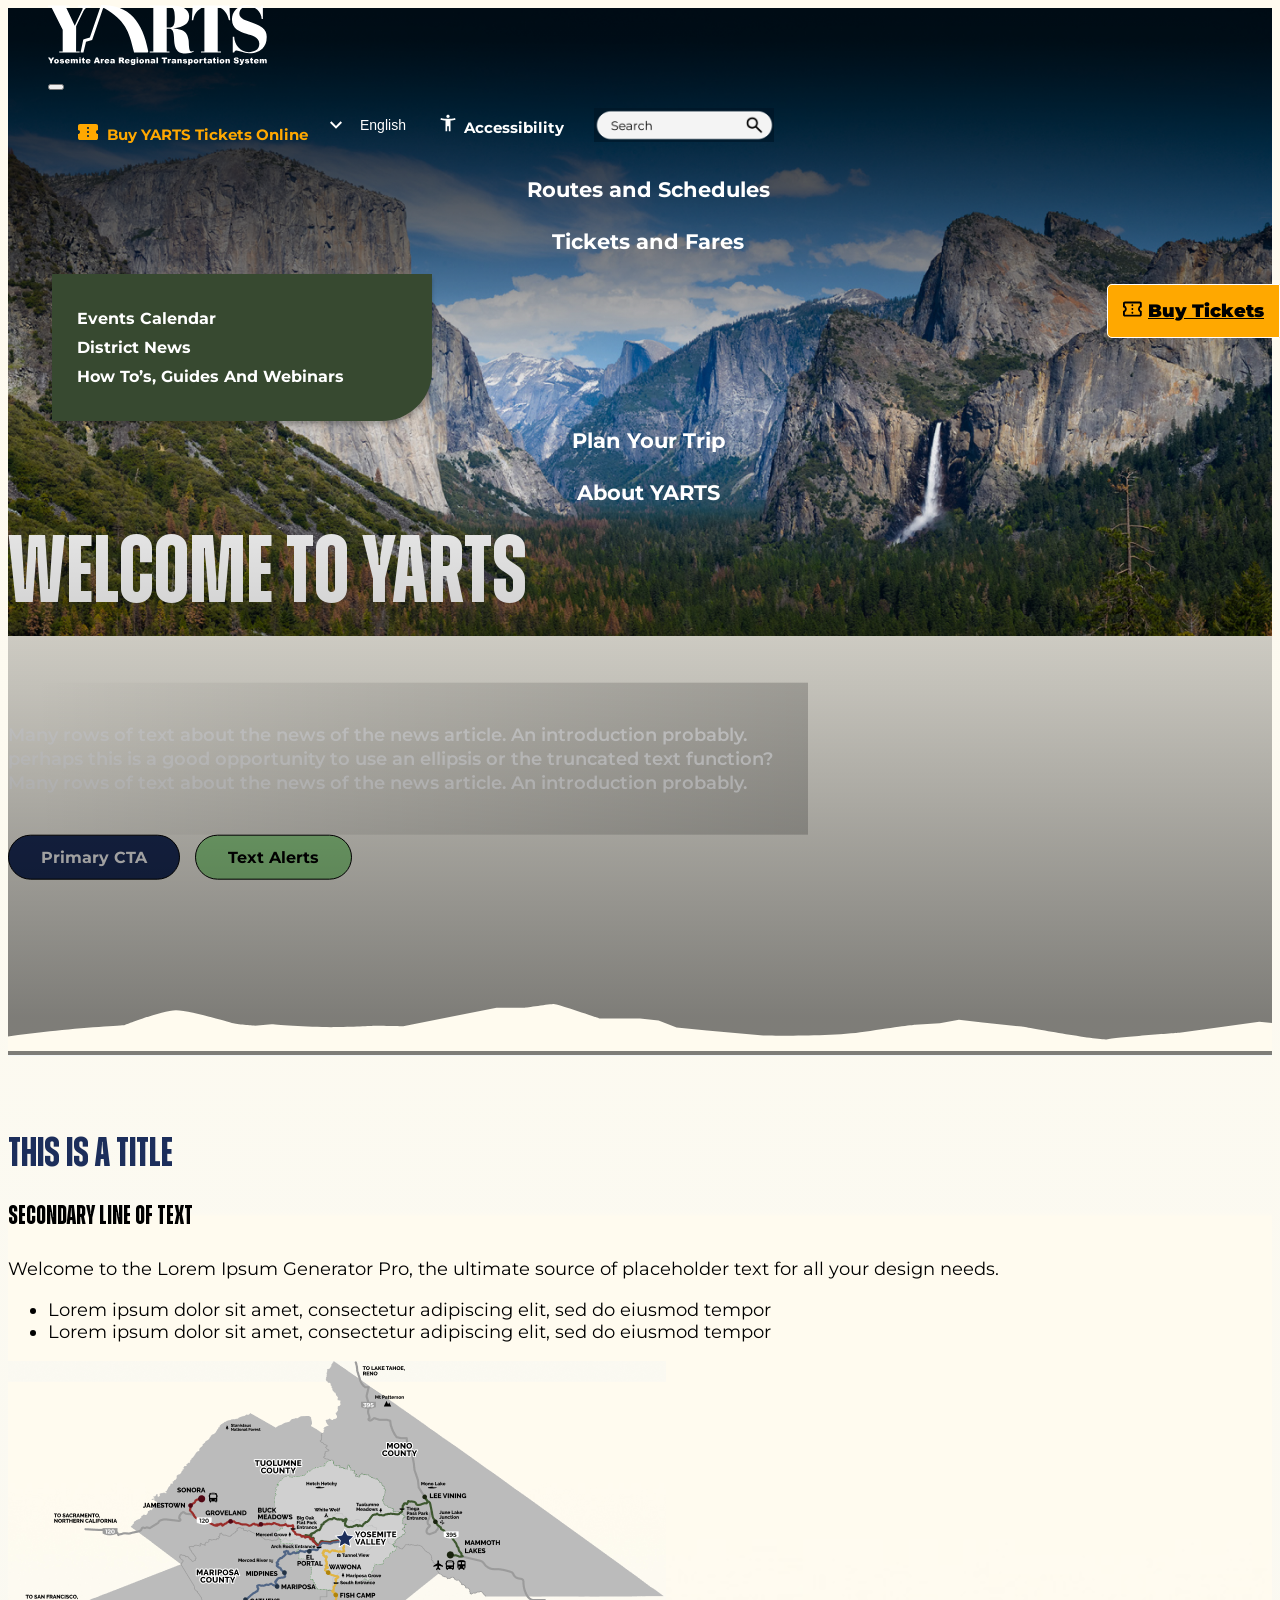
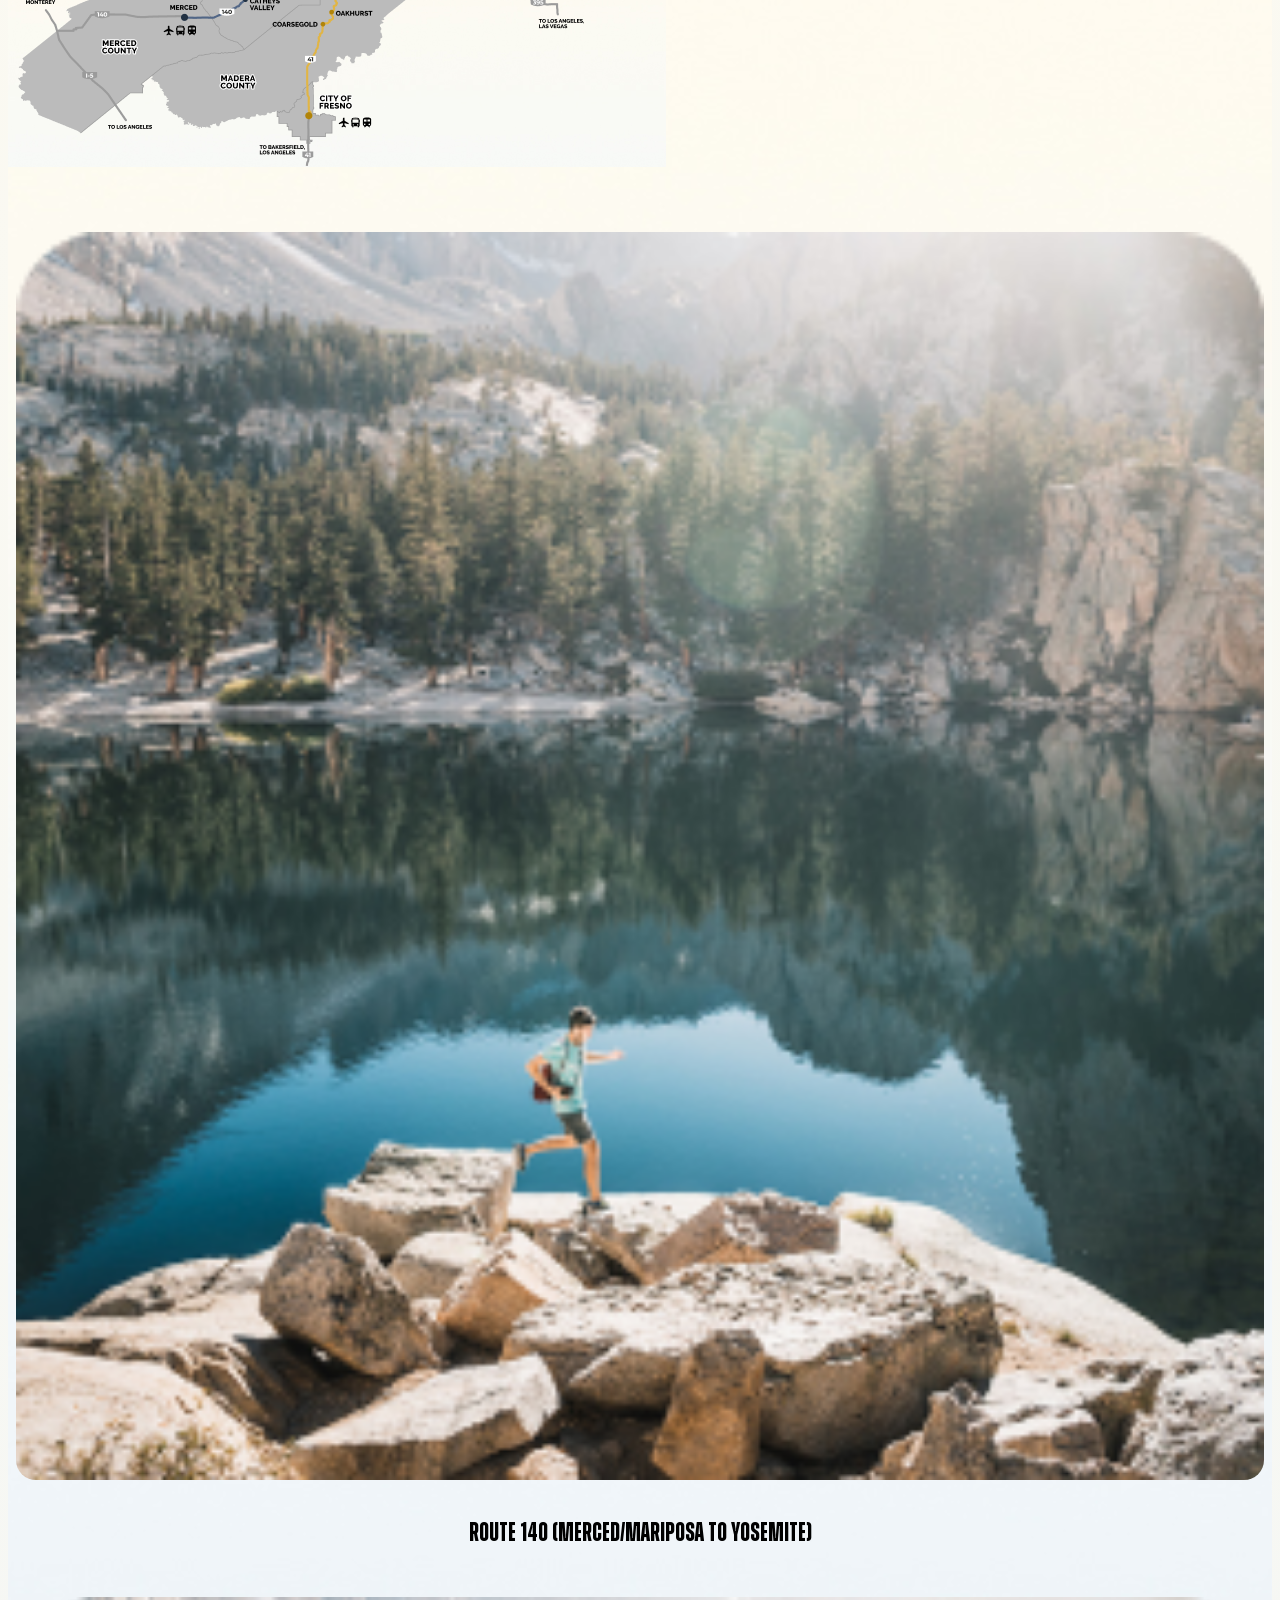
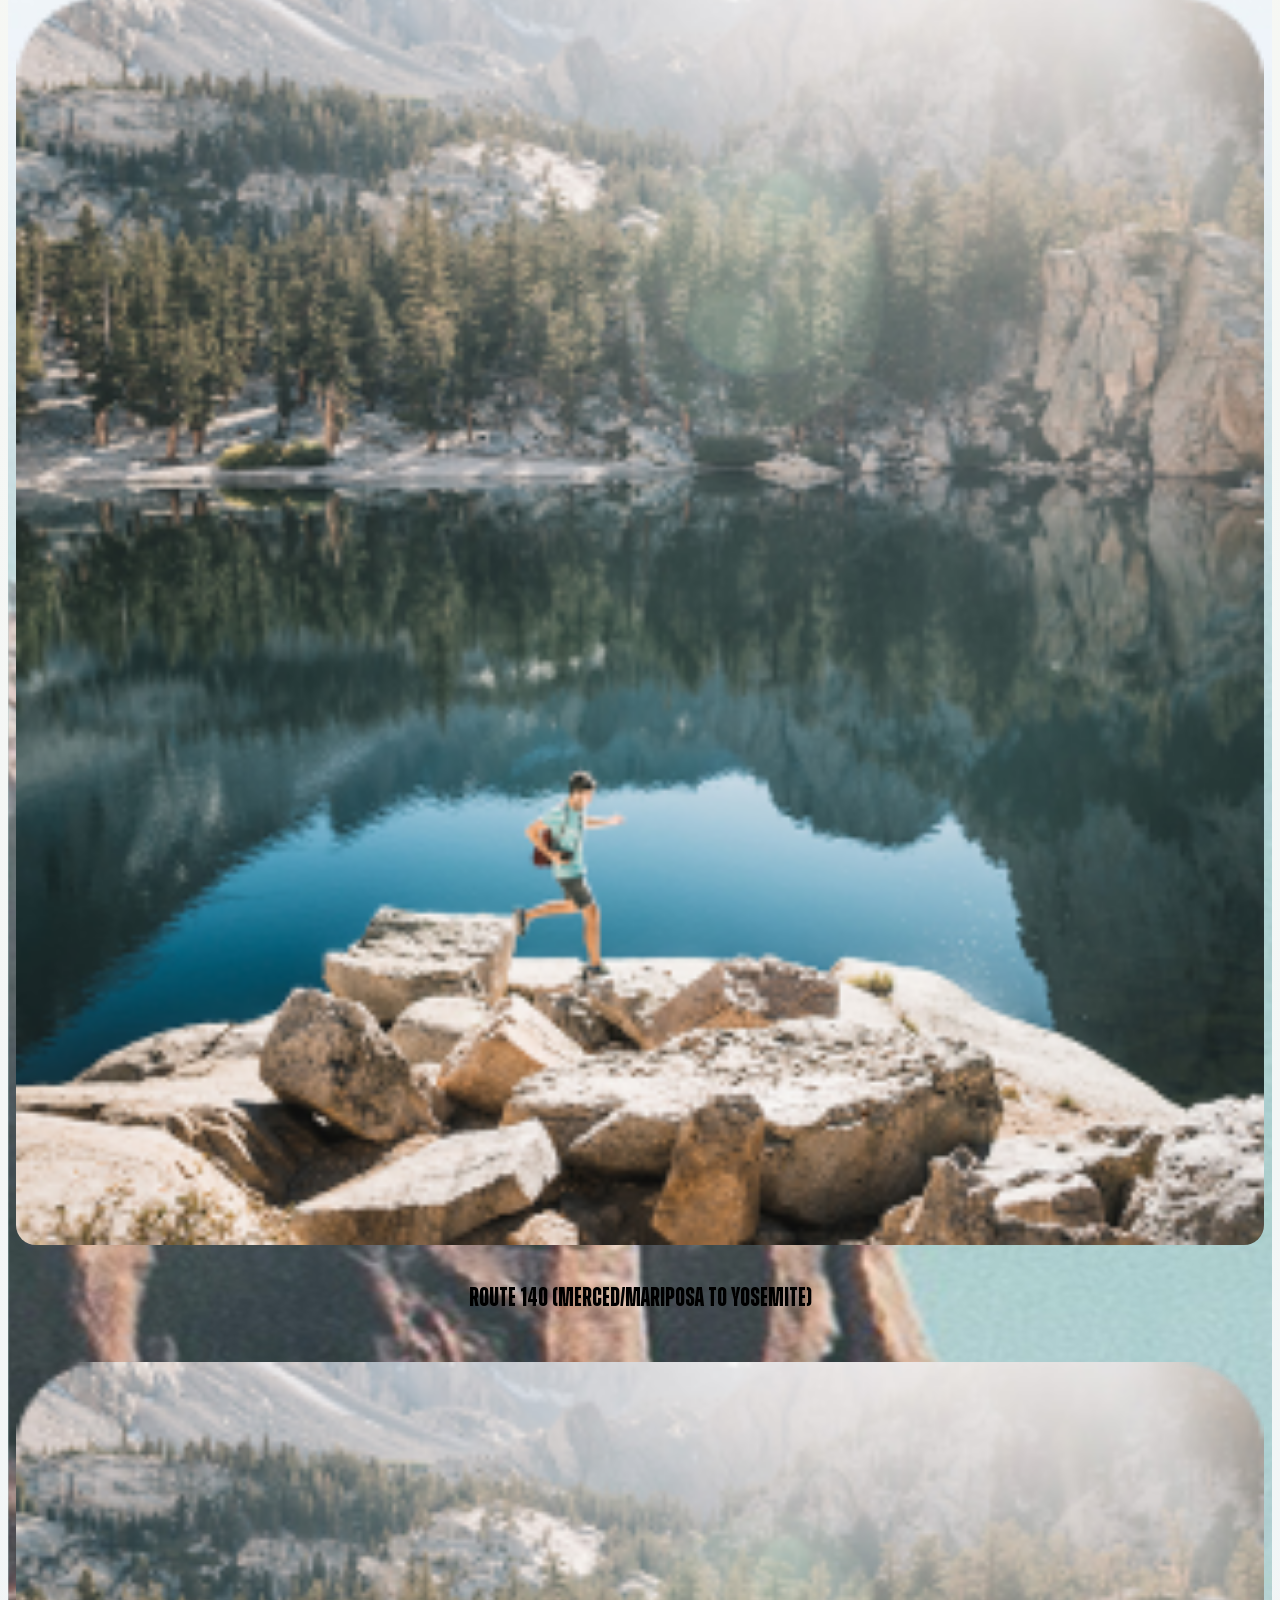
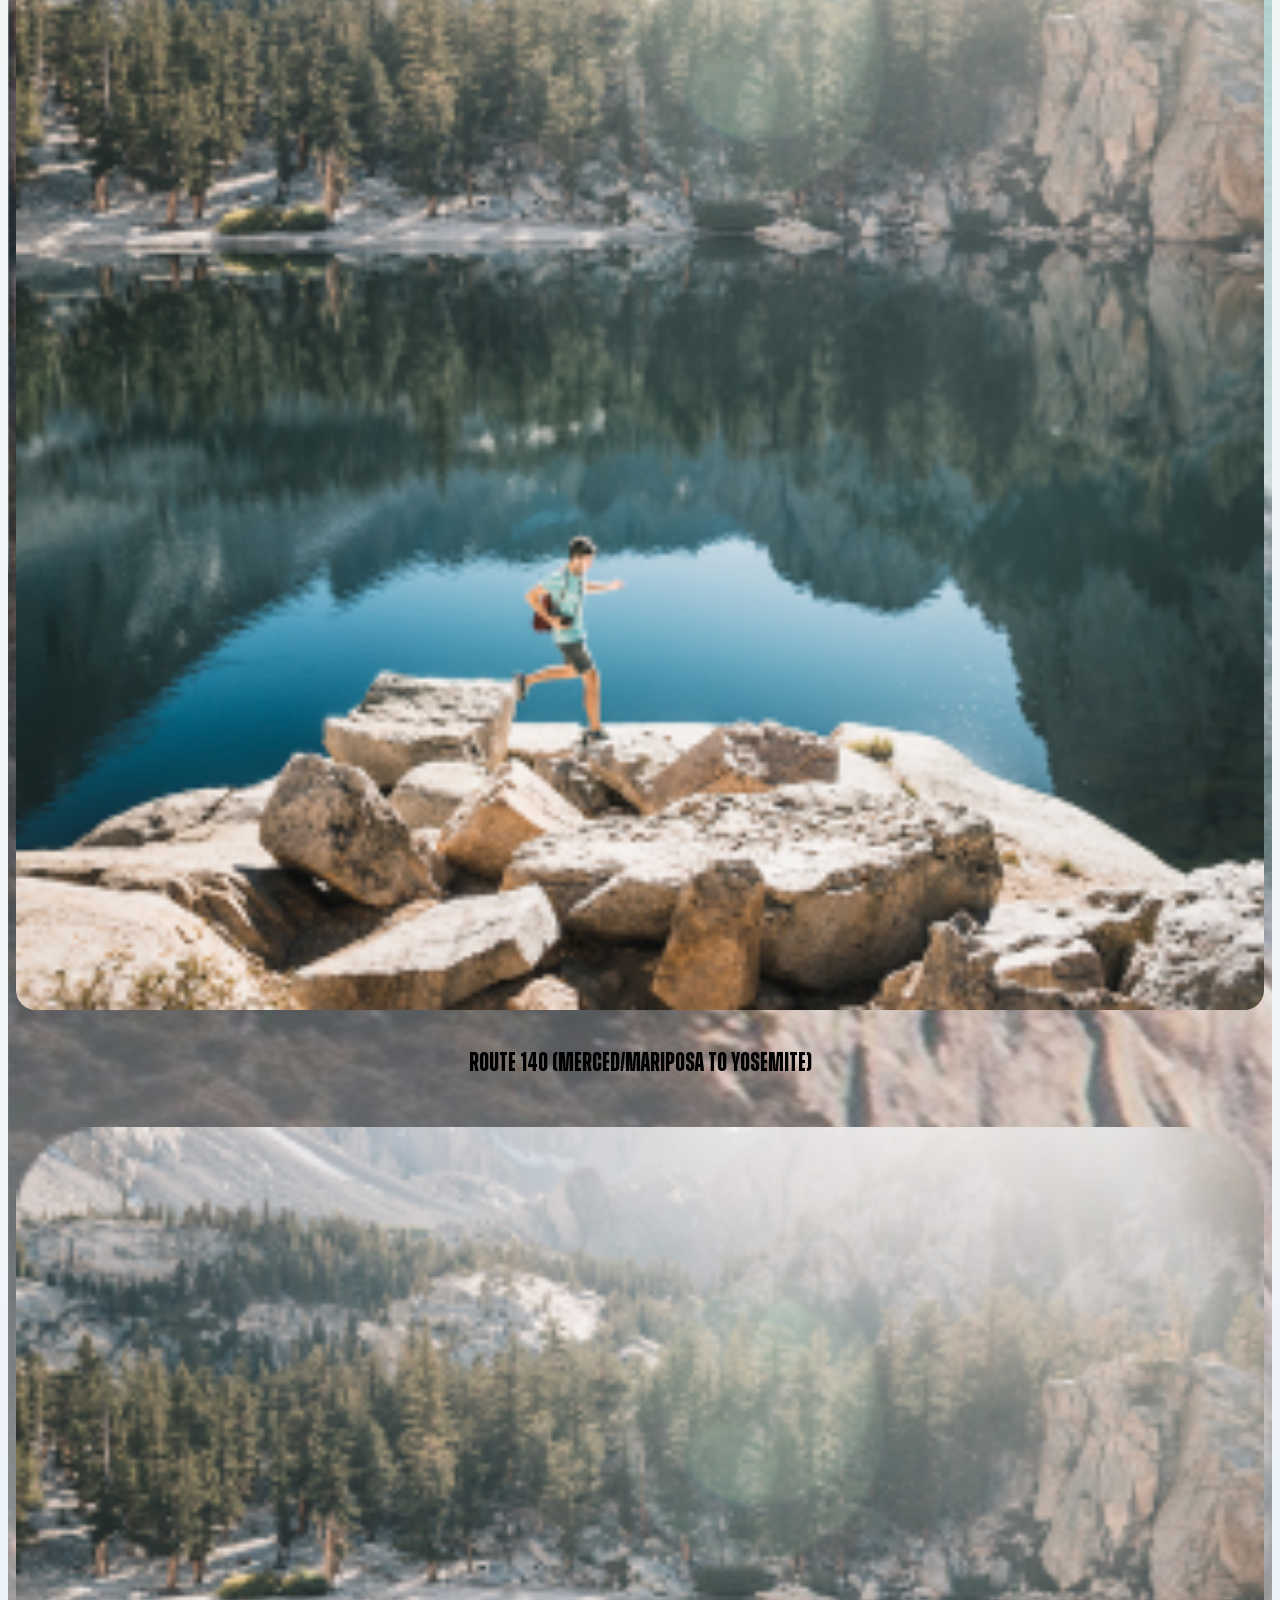
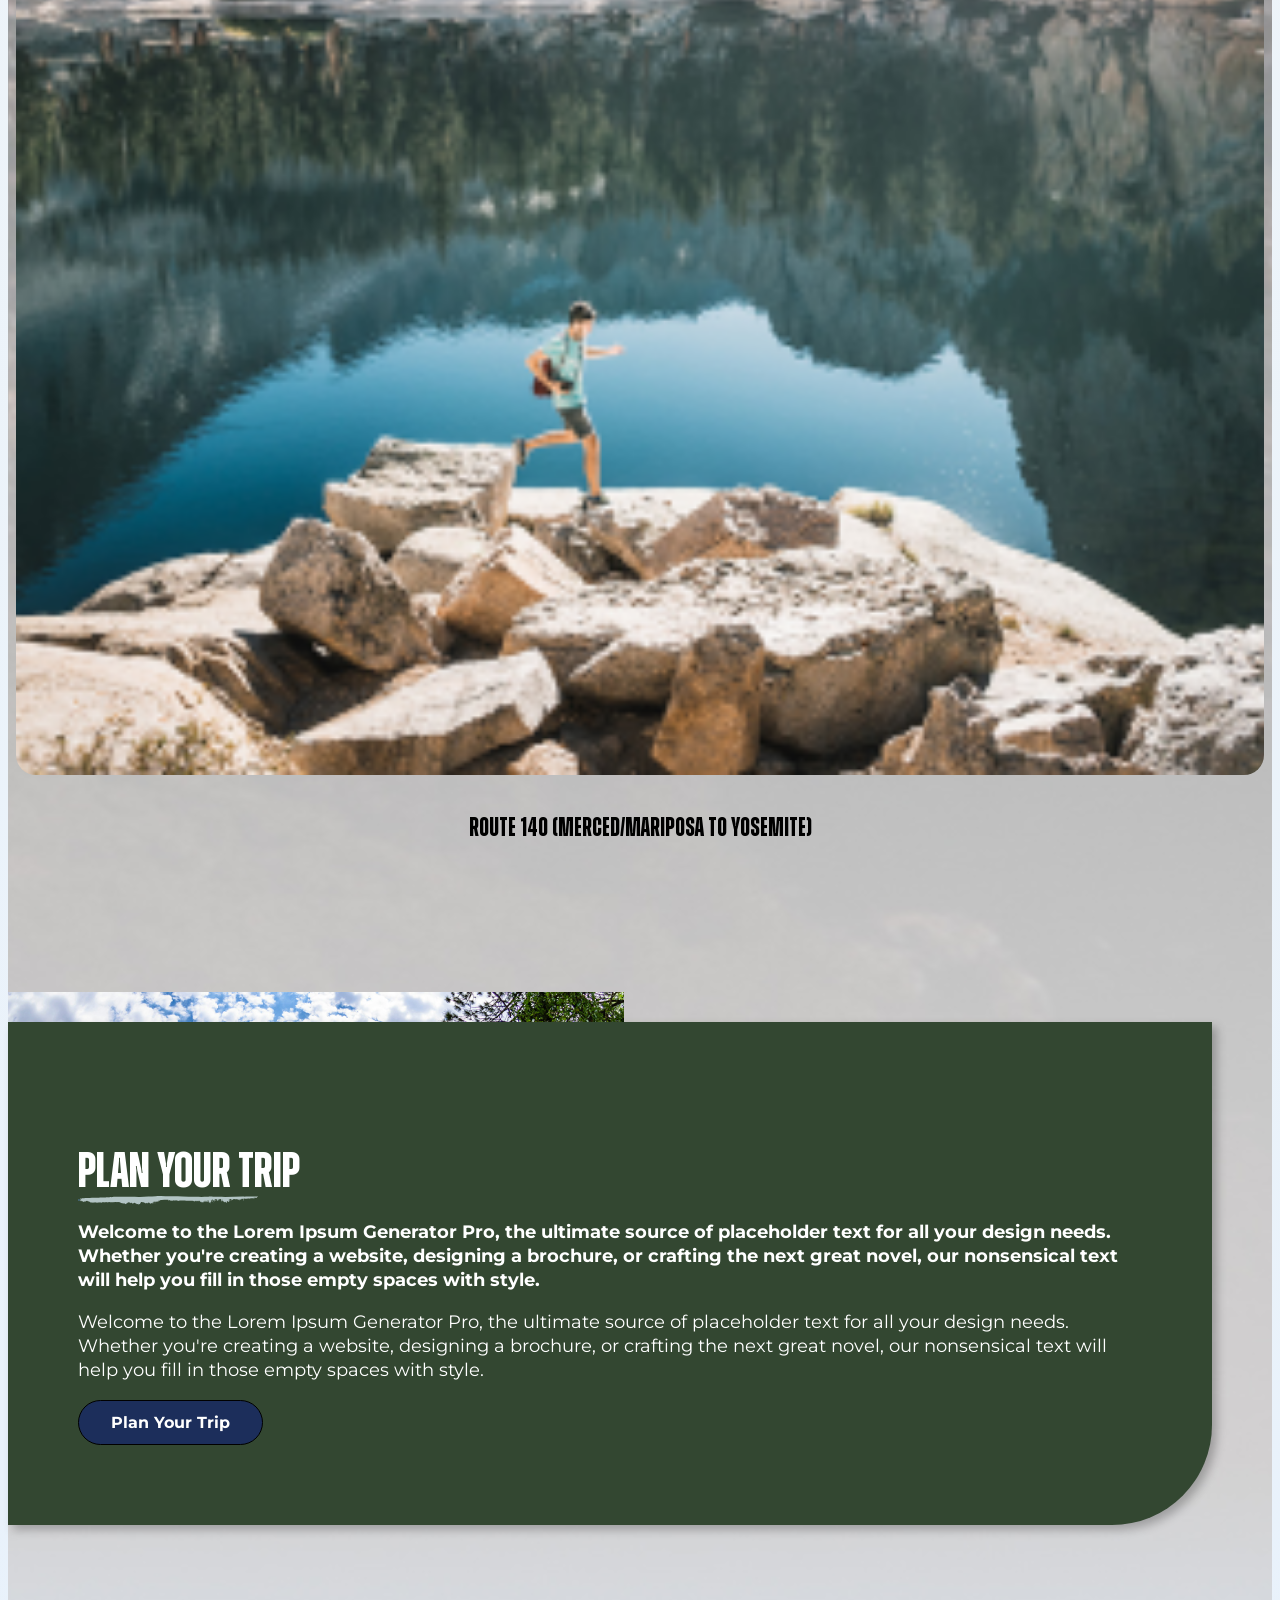
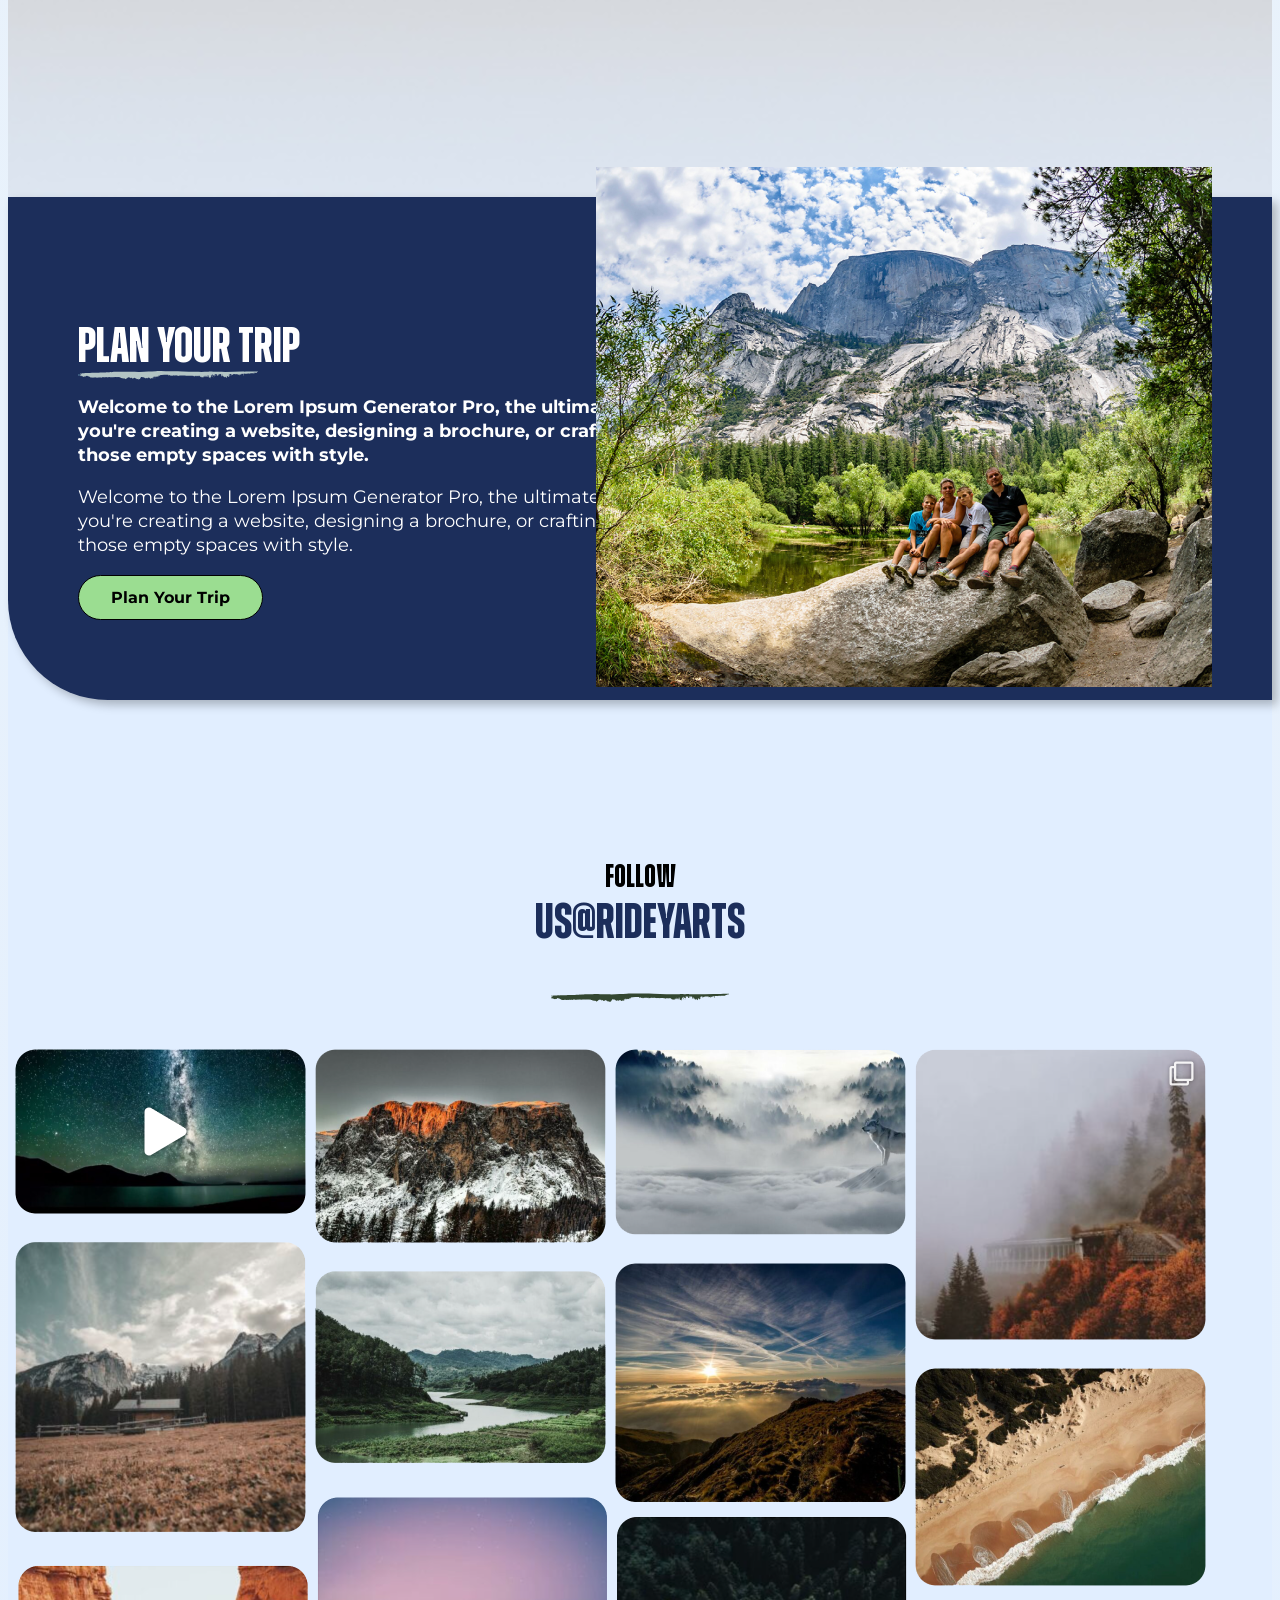
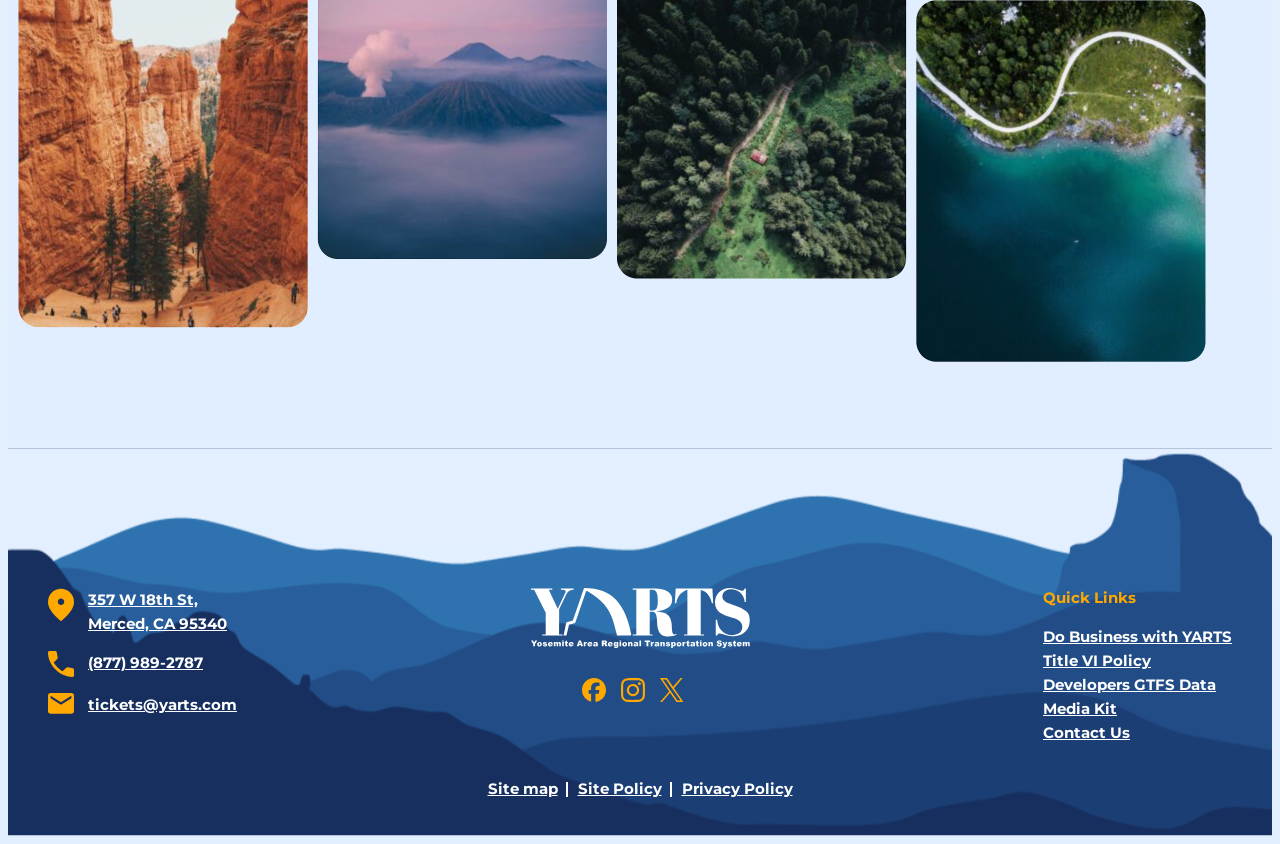
==== index.html @ 024b1969 "home done" ====
<!DOCTYPE html>
<html lang="en">

<head>
    <meta charset="utf-8">
    <meta http-equiv="X-UA-Compatible" content="IE=edge">
    <meta name="viewport" content="width=device-width, initial-scale=1">
    <!-- The above 3 meta tags *must* come first in the head; any other head content must come *after* these tags -->
    <title>Yarts</title>
    <link rel="preconnect" href="https://fonts.googleapis.com">
    <link rel="preconnect" href="https://fonts.gstatic.com" crossorigin>
    <link href="https://fonts.googleapis.com/css2?family=Montserrat:ital,wght@0,100;0,200;0,300;0,400;0,500;0,600;0,700;0,800;0,900;1,100;1,200;1,300;1,400;1,500;1,600;1,700;1,800;1,900&display=swap" rel="stylesheet">
    <link href="css/owl.carousel.min.css" rel="stylesheet">
    <link href="css/bootstrap.min.css" rel="stylesheet">
    <link href="css/custom.css" rel="stylesheet">
    <link href="css/responsive.css" rel="stylesheet">
</head>

<body class="home">
    <header class="main_header">
        <div class="navbar navbar-expand-xl  ">
            <div class="container-fluid">
                <div class="logo_wrap">
                    <a class="navbar-brand" href="#">
                        <img src="img/logo.svg" alt="logo">
                    </a>
                </div>
                <button class="navbar-toggler" type="button" data-toggle="collapse" data-target="#navbarResponsive" aria-controls="navbarResponsive" aria-expanded="false" aria-label="Toggle navigation">
               <span class="icon-bar top"></span>
               <span class="icon-bar midlde"></span>
               <span class="icon-bar last"></span>
               </button>
                <div class="collapse navbar-collapse" id="navbarResponsive">
                    <div class="top_header_cont">
                        <div class="top_menu">

                            <ul class="top_inner_menu">
                                <li>
                                    <a href="#"> <img src="img/confirmation_number.svg" alt="number"> Buy YARTS Tickets Online </a>
                                </li>

                            </ul>
                            <div class="select_language">
                                <select class="form_control">
                              <option>English</option>
                              <option>English</option>
                              <option>English</option>
                           </select>
                            </div>
                            <div class="accesibility">
                                <a href="#"> <img src="img/accesibility.svg" alt="accesibility">Accessibility</a>
                            </div>
                            <div class="top_search">
                                <img src="img/top-search.png" style="max-height: 35px;width: 180px;" alt="">
                            </div>
                        </div>
                    </div>
                    <div class="nav_bottom  ">
                        <ul class="navbar-nav ">
                            <li class="nav-item ">
                                <a class="nav-link" href="#">Routes and Schedules</a>
                            </li>
                            <li class="nav-item">
                                <a class="nav-link" href="#">Tickets and Fares</a>
                                <ul class="dropdown-menu">
                                    <li><a href="#"> Events Calendar </a> </li>
                                    <li><a href="#"> District News </a> </li>
                                    <li><a href="#"> How To’s, Guides And Webinars </a> </li>
                                </ul>
                            </li>
                            <li class="nav-item">
                                <a class="nav-link" href="#">Plan Your Trip</a>
                            </li>
                            <li class="nav-item">
                                <a class="nav-link" href="#"> About YARTS </a>
                            </li>

                        </ul>
                    </div>
                </div>
            </div>
        </div>
    </header>

    <div class="fixed_btns">
        <a href="#"><img src="img/ticket-icon.svg" alt=""><span>Buy Tickets </span></a>
    </div>

    <div class="main_banner">
        <div id="demo" class="carousel slide " data-ride="carousel">
            <!-- The slideshow -->
            <div class="carousel-inner">
                <div class="carousel-item active">
                    <img src="img/banner.png" alt="">
                    <div class="carousel-caption">
                        <h1>Welcome to YARTS</h1>
                        <div class="description">


                            <p>
                                Many rows of text about the news of the news article. An introduction probably. perhaps this is a good opportunity to use an ellipsis or the truncated text function? Many rows of text about the news of the news article. An introduction probably.
                            </p>
                        </div>
                        <div class="buttons">
                            <a href="#" class="btn_sm">Primary CTA</a>
                            <a href="#" class="btn_green">Text Alerts</a>
                        </div>
                    </div>
                </div>

            </div>

        </div>
        <div class="bt-bottom">
            <img src="img/banner-shape.svg" alt="background ">
        </div>
    </div>

    <div class="main_body">
        <div class="map_section">
            <div class="container">
                <div class="row map_row">
                    <div class="col-lg-3 col-md-4">
                        <div class="map_txt">
                            <h2>This is a Title</h2>
                            <h3>Secondary line of text</h3>
                            <p>
                                Welcome to the Lorem Ipsum Generator Pro, the ultimate source of placeholder text for all your design needs.
                            </p>
                            <ul>
                                <li>Lorem ipsum dolor sit amet, consectetur adipiscing elit, sed do eiusmod tempor </li>
                                <li>Lorem ipsum dolor sit amet, consectetur adipiscing elit, sed do eiusmod tempor </li>
                            </ul>
                        </div>
                    </div>
                    <div class="col-lg-9 col-md-8">
                        <div class="map_info">
                            <img src="img/map-route.png" alt="">
                        </div>
                    </div>
                </div>
                <div class="img_button_row row ">
                    <div class="col-md-3 img_btn_col ">
                        <a href="# ">
                            <div class="img_block ">
                                <img src="img/frame1.png" alt=" ">
                            </div>
                            <div class="img_block_descr ">
                                <h3>Route 140 (Merced/Mariposa to Yosemite) </h3>
                            </div>
                        </a>
                    </div>
                    <div class="col-md-3 img_btn_col ">
                        <a href="# ">
                            <div class="img_block ">
                                <img src="img/frame1.png" alt=" ">
                            </div>
                            <div class="img_block_descr ">
                                <h3>Route 140 (Merced/Mariposa to Yosemite) </h3>
                            </div>
                        </a>
                    </div>
                    <div class="col-md-3 img_btn_col ">
                        <a href="# ">
                            <div class="img_block ">
                                <img src="img/frame1.png" alt=" ">
                            </div>
                            <div class="img_block_descr ">
                                <h3>Route 140 (Merced/Mariposa to Yosemite) </h3>
                            </div>
                        </a>
                    </div>
                    <div class="col-md-3 img_btn_col ">
                        <a href="# ">
                            <div class="img_block ">
                                <img src="img/frame1.png" alt=" ">
                            </div>
                            <div class="img_block_descr ">
                                <h3>Route 140 (Merced/Mariposa to Yosemite) </h3>
                            </div>
                        </a>
                    </div>
                </div>
            </div>
        </div>
        <div class="main-media-text">

            <div class="container">
                <div class="row panel_row align-items-center odd ">
                    <div class="col-lg-6 col-md-12 col1">
                        <div class="panel_img_l">
                            <img src="img/plan-your-trip.png" alt="">
                        </div>
                    </div>
                    <div class="col-lg-6 col-md-12 col2">
                        <div class="panel_det_r">
                            <h2>Plan Your Trip</h2>
                            <p>
                                <strong>
                            Welcome to the Lorem Ipsum Generator Pro, the ultimate source of placeholder text for all your design needs. Whether you're creating a website, designing a brochure, or crafting the next great novel, our nonsensical text will help you fill in those empty spaces with style.
                        </strong>
                            </p>

                            <p>
                                Welcome to the Lorem Ipsum Generator Pro, the ultimate source of placeholder text for all your design needs. Whether you're creating a website, designing a brochure, or crafting the next great novel, our nonsensical text will help you fill in those empty
                                spaces with style.
                            </p>



                            <a href="#" class="btn_sm"> Plan Your Trip</a>

                        </div>
                    </div>
                </div>
                <div class="row panel_row align-items-center even ">
                    <div class="col-lg-6 col-md-12 col1">
                        <div class="panel_img_l">
                            <img src="img/plan-your-trip.png" alt="">
                        </div>
                    </div>
                    <div class="col-lg-6 col-md-12 col2">
                        <div class="panel_det_r">
                            <h2>Plan Your Trip</h2>
                            <p>
                                <strong>
                            Welcome to the Lorem Ipsum Generator Pro, the ultimate source of placeholder text for all your design needs. Whether you're creating a website, designing a brochure, or crafting the next great novel, our nonsensical text will help you fill in those empty spaces with style.
                        </strong>
                            </p>

                            <p>
                                Welcome to the Lorem Ipsum Generator Pro, the ultimate source of placeholder text for all your design needs. Whether you're creating a website, designing a brochure, or crafting the next great novel, our nonsensical text will help you fill in those empty
                                spaces with style.
                            </p>



                            <a href="#" class="btn_green"> Plan Your Trip</a>

                        </div>
                    </div>
                </div>

            </div>

        </div>
        <div class="follow-us">
            <div class="container">
                <div class="top-Title text-center ">
                    <h2>
                        <span> Follow</span> Us@Rideyarts
                    </h2>
                    <img class="underline" src="img/underline-green.svg" alt="underline">
                </div>
                <img src="img/instagram feed 1.png" alt="">

            </div>
        </div>
    </div>



    <footer class="footer ">

        <div class="footer-content">
            <div class="container-fluid ">
                <div class="footer-row row ">
                    <div class="foot_col col1 ">
                        <div class="foo_info">
                            <p>
                                <a href="#"><img src="img/location_on.svg" alt="location_on"> 357 W 18th St, <br> Merced, CA 95340 </a>
                            </p>
                            <p>
                                <a href="#"><img src="img/call.svg" alt="location_on"> (877) 989-2787</a>
                            </p>
                            <p>
                                <a href="#"><img src="img/mail.svg" alt="location_on"> tickets@yarts.com</a>
                            </p>
                        </div>




                    </div>
                    <div class="foot_col col2   ">
                        <div class="foot_logo ">
                            <img src="img/logo.svg " alt="logo ">
                        </div>
                        <div class="foot_media ">
                            <ul>
                                <li>
                                    <a href=""><img src="img/Facebook.svg" alt=""> </a>
                                </li>
                                <li>
                                    <a href=""><img src="img/Instagram.svg" alt=""> </a>
                                </li>
                                <li>
                                    <a href=""><img src="img/twitter.svg" alt=""> </a>
                                </li>

                            </ul>
                        </div>
                    </div>
                    <div class="foot_col col3  ">
                        <div class="footmenu ">
                            <h3>Quick Links</h3>
                            <ul class=" ">
                                <li> <a href="# ">Do Business with YARTS</a> </li>
                                <li> <a href="# ">Title VI Policy</a></li>
                                <li> <a href="# ">Developers GTFS Data </a></li>
                                <li> <a href="# ">Media Kit</a></li>
                                <li> <a href="# ">Contact Us</a></li>

                            </ul>
                        </div>
                    </div>
                </div>
                <div class="copyright ">
                    <ul>
                        <li><a href="#">Site map</a></li>
                        <li><a href="#">Site Policy</a></li>
                        <li><a href="#">Privacy Policy</a></li>
                    </ul>

                </div>
            </div>
        </div>
    </footer>
    <script src="js/jquery.js "></script>
    <script src="js/popper.js "></script>
    <script src="js/bootstrap.js "></script>
    <script src="js/expand.js "></script>
    <script src="js/owl.carousel.min.js "></script>
    <script src="js/owlmain.js "></script>
    <script>
        $(document).on("scroll ", function() {
            if ($(document).scrollTop() > 0) {
                $(".main_header ").addClass("shrink ");

            } else {
                $(".main_header ").removeClass("shrink ");

            }
        });
    </script>
</body>

</html>
---- css/custom.css ----
@font-face {
  font-family: "Zuume";
  src: url("../fonts/Zuume-MediumItalic.woff2") format("woff2"), url("../fonts/Zuume-MediumItalic.woff") format("woff");
  font-weight: 500;
  font-style: italic;
  font-display: swap;
}
@font-face {
  font-family: "Zuume";
  src: url("../fonts/Zuume-Bold.woff2") format("woff2"), url("../fonts/Zuume-Bold.woff") format("woff");
  font-weight: bold;
  font-style: normal;
  font-display: swap;
}
@font-face {
  font-family: "Zuume";
  src: url("../fonts/Zuume-BoldItalic.woff2") format("woff2"), url("../fonts/Zuume-BoldItalic.woff") format("woff");
  font-weight: bold;
  font-style: italic;
  font-display: swap;
}
@font-face {
  font-family: "Zuume";
  src: url("../fonts/Zuume-Medium.woff2") format("woff2"), url("../fonts/Zuume-Medium.woff") format("woff");
  font-weight: 500;
  font-style: normal;
  font-display: swap;
}
@font-face {
  font-family: "Zuume";
  src: url("../fonts/Zuume-SemiBold.woff2") format("woff2"), url("../fonts/Zuume-SemiBold.woff") format("woff");
  font-weight: 600;
  font-style: normal;
  font-display: swap;
}
@font-face {
  font-family: "Zuume";
  src: url("../fonts/Zuume-SemiBoldItalic.woff2") format("woff2"), url("../fonts/Zuume-SemiBoldItalic.woff") format("woff");
  font-weight: 600;
  font-style: italic;
  font-display: swap;
}
body {
  color: #000000;
  font-size: 18px;
  font-family: "Montserrat", sans-serif;
}
body.home {
  background: linear-gradient(180deg, #FFFBEF 0%, #E2EFFF 100%);
}

html {
  font-size: 100%;
}

h1,
.h1,
h2,
.h2,
h3,
.h3,
h4,
.h4,
h5,
.h5,
h6,
.h6 {
  color: #000000;
}

h1,
.h1 {
  font-size: 64px;
  font-family: "Zuume";
  font-weight: bold;
  color: #000000;
  text-transform: uppercase;
}

h2,
.h2 {
  font-size: 51px;
  font-family: "Zuume";
  font-weight: bold;
  color: #1C2E5B;
  text-transform: uppercase;
}

h3,
.h3 {
  font-size: 42px;
  font-family: "Zuume";
  font-weight: bold;
  color: #1C2E5B;
  text-transform: uppercase;
}

h4,
.h4 {
  font-size: 32px;
  font-family: "Zuume";
  font-weight: 600;
  color: #000000;
  text-transform: uppercase;
}

h5,
.h5 {
  font-size: 24px;
  font-family: "Zuume";
  font-weight: bold;
  color: #000000;
  text-transform: uppercase;
}

h6,
.h6 {
  font-size: 20px;
  font-family: "Zuume";
  font-weight: bold;
  color: #000000;
  text-transform: uppercase;
}

.h1,
.h2,
.h3,
.h4,
.h5,
.h6 {
  display: block;
}

p {
  line-height: 24px;
  font-size: 18px;
  font-weight: normal;
  color: #000000;
  font-family: "Montserrat", sans-serif;
}

p.has-large-font-size {
  font-size: 26px !important;
  line-height: 36px;
}

a {
  color: #334731;
  font-weight: 700;
}
a:hover {
  color: #487367;
  text-decoration: underline;
  text-decoration-style: solid !important;
}

p a {
  text-decoration: underline;
}

b,
strong {
  font-weight: 700;
}

.link {
  font-size: 16px;
  font-weight: 600;
  display: flex;
  align-items: center;
}
.link img {
  max-width: 18px;
  margin-left: 6px;
}
.link:hover {
  color: #1C2E5B;
}

.container-fluid {
  padding-left: 40px;
  padding-right: 40px;
}

header .container-fluid,
footer .container-fluid {
  max-width: 1900px;
}

.buttons {
  display: flex;
  flex-wrap: wrap;
}
.buttons a {
  margin-right: 15px;
}
.buttons a:last-child {
  margin-right: 0px;
}

.btn_green {
  color: #000000;
  font-weight: 700;
  padding: 12px 32px;
  border-radius: 50px;
  display: inline-block;
  text-align: center;
  position: relative;
  background: #9BDD91;
  font-size: 16px;
  text-decoration: none;
  border: 1px solid #000000;
}
.btn_green:hover {
  background: #9AD0D6;
  color: #000000;
  text-decoration: none;
}
.btn_green img {
  margin-right: 10px;
}
.btn_green:focus {
  color: #000000;
}

.btn_sm {
  color: #fff;
  font-weight: 700;
  padding: 12px 32px;
  border-radius: 50px;
  display: inline-block;
  text-align: center;
  position: relative;
  background: #1C2E5B;
  font-size: 16px;
  text-decoration: none;
  border: 1px solid #000000;
}
.btn_sm:hover {
  background: #9AD0D6;
  color: #000000;
  text-decoration: none;
}
.btn_sm img {
  margin-right: 10px;
}
.btn_sm:focus {
  color: #fff;
}

.gform_button {
  color: #fff;
  font-weight: 600;
  padding: 13px 20px;
  text-decoration: none;
  display: inline-block;
  text-align: center;
  position: relative;
  background: #9BDD91;
  border-radius: 0px;
  font-size: 16px;
  text-decoration: none;
  border: 0;
  min-width: 180px;
}
.gform_button:hover {
  background: #1C2E5B;
}

#wpbody-content .gform_button {
  min-width: 50px;
}

/*
.wp-block-button__link {
    color: #fff !important;
    font-weight: 700 !important;
    padding: 14px 30px;
    text-align: center !important;
    position: relative;
    background: #000000 !important;
    border-radius: 0px !important;
    font-size: 16px !important;
    text-decoration: none !important;
    border: 0;
    &:hover {
        background: $primary !important;
        color: #fff;
        text-decoration: none;
    }
    img {
        margin-right: 10px;
    }
}*/
.wp-block-button__link {
  background: none !important;
  color: #1C2E5B !important;
  padding: 0px !important;
  font-size: 18px !important;
  position: relative;
}
.wp-block-button__link::after {
  content: "";
  background-image: url(../img/arrow-blue.svg);
  background-repeat: no-repeat;
  width: 14px;
  height: 11px;
  display: inline-block;
  margin-left: 5px;
}
.wp-block-button__link:hover {
  color: #1C2E5B !important;
  text-decoration: underline !important;
}

.container {
  max-width: 1300px;
}

img {
  max-width: 100%;
  height: auto;
}

video {
  max-width: 100%;
}

.form-control {
  min-height: 55px;
  background-color: #ffffff;
  border: 0;
  border-radius: 0px;
}

.no-margin {
  margin-left: 0px;
  margin-right: 0px;
}

.sm-gutters > .col,
.sm-gutters > [class*=col-] {
  padding-right: 5px;
  padding-left: 5px;
}

select {
  min-height: 45px;
  background-image: url(../img/select-arrow.svg);
  background-repeat: no-repeat;
  -webkit-appearance: none;
  -moz-appearance: none;
  background-position: top 19px right 12px;
  min-width: 130px;
  background-size: 20px;
  color: #000000;
  border: 1px solid #000;
  min-height: 50px;
}
select.form-control {
  color: #000000;
  cursor: pointer;
  border: 1px solid #000;
}

.gform_wrapper select {
  background-image: url(../img/angle-down.svg);
  background-position: top 15px right 12px;
  padding-right: 35px !important;
}

.search-box .btn {
  position: absolute;
  right: 0px;
  top: 0px;
  height: 100%;
  z-index: 9;
}
.search-box .btn:hover img {
  filter: brightness(0) saturate(100%) invert(1%) sepia(77%) saturate(1660%) hue-rotate(166deg) brightness(90%) contrast(102%);
}
.search-box .form-control {
  color: #000;
}
.search-box ::-webkit-input-placeholder {
  color: #000;
}
.search-box ::-moz-placeholder {
  color: #000;
}
.search-box :-ms-input-placeholder {
  color: #000;
}
.search-box :-moz-placeholder {
  color: #000;
}

label.title {
  font-weight: 700;
  font-family: "Montserrat", sans-serif;
}

::-webkit-input-placeholder {
  color: #000 !important;
  opacity: 1 !important;
}

::-moz-placeholder {
  color: #000 !important;
  opacity: 1 !important;
}

:-ms-input-placeholder {
  color: #000 !important;
  opacity: 1 !important;
}

:-moz-placeholder {
  color: #000 !important;
  opacity: 1 !important;
}

.main_header {
  position: fixed;
  z-index: 99;
  width: 100%;
  top: 0px;
  transition: 0.3s;
}
.main_header a {
  text-decoration: none;
  font-weight: 700;
}
.main_header .navbar {
  padding: 0px;
}
.main_header .navbar-brand {
  display: flex;
  align-items: center;
  position: relative;
  padding: 0px;
  font-size: 14px;
  color: #000000;
  font-weight: bold;
  margin-right: 0px;
  padding-top: 5px;
  padding-bottom: 5px;
}
.main_header .navbar-brand img {
  margin-right: 10px;
}
.main_header .navbar-collapse {
  flex-direction: column;
}
.main_header .container {
  align-items: flex-start;
}
.main_header .top_header_cont {
  margin-left: auto;
  z-index: 9;
  padding-top: 6px;
}
.main_header .navbar ul {
  list-style: none;
  padding: 0;
}
.main_header .navbar .container-fluid,
.main_header .navbar .container {
  align-items: center;
}
.main_header .social_media {
  display: flex;
  padding-right: 5px;
}
.main_header .social_media ul {
  display: flex;
  margin: 0;
  padding: 0px;
  list-style: none;
  visibility: visible;
}
.main_header .social_media ul li {
  margin-right: 5px;
}
.main_header .social_media a {
  padding: 3px 3px;
  width: 25px;
  height: 25px;
  display: flex;
  align-items: center;
  justify-content: center;
  border-radius: 100px;
  background-color: #000000;
}
.main_header .social_media a img {
  max-width: 18px;
  max-height: 16px;
}
.main_header .social_media a:hover {
  background: #1C2E5B;
}
.main_header .top_menu {
  display: flex;
  align-items: center;
}
.main_header .top_menu .top_inner_menu {
  display: flex;
  align-items: center;
  margin-bottom: 0;
  padding-right: 10px;
  padding-left: 20px;
}
.main_header .top_menu .top_inner_menu a {
  color: #FFA800;
  font-size: 15px;
  padding: 8px 10px;
  display: inline-block;
  position: relative;
  font-weight: 700;
}
.main_header .top_menu .top_inner_menu a img {
  margin-right: 5px;
}
.main_header .top_menu .top_inner_menu a:hover {
  color: #FFA800;
  text-decoration: underline;
}
.main_header .top_menu .top_inner_menu li:last-child a::after {
  display: none;
}
.main_header .top_menu .accesibility a {
  color: #ffffff;
  font-size: 15px;
}
.main_header .top_menu .accesibility a img {
  margin-right: 6px;
}
.main_header .top_menu .soc_nav_wrap {
  display: flex;
  align-items: center;
}
.main_header .top_search {
  display: flex;
  position: relative;
  margin-left: 30px;
  max-width: 185px;
}
.main_header .top_search .form-control {
  min-height: 40px;
  padding: 2px 10px;
  border-radius: 0px;
  max-width: 250px;
  height: auto;
}
.main_header .top_search .searchbardiv {
  max-width: 250px;
  display: none;
}
.main_header .top_search .buttonsearch {
  background: none;
  border: 0;
}
.main_header .top_search .buttonsearch img {
  max-width: 25px;
}
.main_header .top_search .innericon {
  background-image: url(../img/search-grey.svg) !important;
  background-size: 18px !important;
}
.main_header .top_search .asp_main_container {
  overflow: visible !important;
  border-radius: 0;
  box-shadow: none !important;
}
.main_header .top_search .probox {
  border: 1px solid #000 !important;
  overflow: visible !important;
  height: auto;
  width: 185px;
  background: #F0F0F0 !important;
}
.main_header .top_search .proinput input.orig {
  font-size: 14px !important;
  color: #000102 !important;
  border-bottom: 0 !important;
  padding-bottom: 4px !important;
  font-weight: normal !important;
}
.main_header .top_search ::-webkit-input-placeholder {
  font-size: 14px !important;
  color: #000102 !important;
  font-weight: normal !important;
}
.main_header .top_search ::-moz-placeholder {
  font-size: 14px !important;
  color: #000102 !important;
  font-weight: normal !important;
}
.main_header .top_search :-ms-input-placeholder {
  font-size: 14px !important;
  color: #000102 !important;
  font-weight: normal !important;
}
.main_header .top_search :-moz-placeholder {
  font-size: 14px !important;
  color: #000102 !important;
  font-weight: normal !important;
}
.main_header .top_search .promagnifier {
  background: none !important;
  border-radius: 0px 0px 0px 0px !important;
}
.main_header .top_search input.orig,
.main_header .top_search .probox,
.main_header .top_search .promagnifier,
.main_header .top_search .innericon,
.main_header .top_search .proclose {
  height: 38px !important;
}
.main_header .nav_bottom {
  margin-top: 5px;
  margin-left: auto;
}
.main_header .navbar-nav > li:focus-within > ul {
  display: block !important;
  visibility: visible !important;
  opacity: 1 !important;
}
.main_header .navbar-nav > li {
  position: relative;
  margin: 0px 4px;
}
.main_header .navbar-nav > li > a {
  font-size: 21px;
  padding: 8px 25px 20px 25px !important;
  text-align: center;
  display: flex;
  align-items: center;
  justify-content: center;
  line-height: 24px;
  position: relative;
  color: #ffffff;
  font-weight: 700;
}
@media (min-width: 1200px) {
  .main_header .navbar-nav > li:hover .dropdown-menu,
  .main_header .navbar-nav > li:hover .megamenu {
    display: block;
  }
}
.main_header .navbar-nav > li:hover > a {
  color: #E1EEFF;
}
.main_header .navbar-nav > li:hover > a::after {
  content: "";
  position: absolute;
  bottom: 0px;
  width: 100%;
  height: 2px;
  background: #fff;
}
.main_header .navbar-nav .dropdown-menu {
  width: 330px;
  border-radius: 0px;
  padding: 0px;
  text-align: left;
  margin-top: 0;
  left: auto;
  right: 0px;
  background: #374930;
  top: 100%;
  border: 0;
  padding: 30px 25px;
  border-radius: 0px 0px 50px 0px;
  box-shadow: 0px 4px 4px 0px rgba(0, 0, 0, 0.25);
}
.main_header .navbar-nav .dropdown-menu > li {
  margin-bottom: 0px;
  position: relative;
}
.main_header .navbar-nav .dropdown-menu > li > a {
  color: #ffffff;
  text-align: left;
  display: block;
  padding: 5px 0px;
  font-size: 16px;
  font-weight: 700;
}
.main_header .navbar-nav .dropdown-menu > li > a:hover {
  color: #FFA800;
  text-decoration: underline;
}
.main_header .navbar-nav .dropdown-menu a {
  white-space: normal;
  background: none;
  color: #000000;
  font-weight: 500;
}
.main_header .navbar-nav .dropdown-menu a:hover {
  color: #1C2E5B;
}
.main_header .navbar-nav .dropdown-menu .mega-submenu {
  padding-left: 40px;
  display: none;
  margin-bottom: 5px;
}
.main_header .navbar-nav .dropdown-menu .mega-submenu li {
  margin-bottom: 10px;
  position: relative;
}
.main_header .navbar-nav .dropdown-menu .mega-submenu li a {
  font-size: 18px;
  font-weight: normal;
  color: #000;
  padding: 8px 0px;
  display: block;
}
.main_header .navbar-nav .dropdown-menu .mega-submenu li a:hover {
  color: #1C2E5B;
  text-decoration: underline;
}
.main_header .navbar-nav .dropdown-menu .mega-submenu ul {
  border-left: 1px solid #1C2E5B;
  padding-left: 10px;
  margin-top: 8px;
}
.main_header .navbar-nav .dropdown-menu .mega-submenu ul li a {
  padding: 0px 0px;
}
.main_header .navbar-nav .dropdown-menu .mega-submenu > li {
  margin-bottom: 0px;
}
.main_header .navbar-nav .dropdown-menu .mega-submenu > li > a {
  padding: 3px 0px;
}
.main_header .navbar-nav .dropdown-menu .current_page_item a,
.main_header .navbar-nav .dropdown-menu .current-menu-item a {
  color: #1C2E5B;
}
.main_header .plus-minus {
  position: absolute;
  top: 7px;
  right: 22px;
  cursor: pointer;
  width: 20px;
  height: 20px;
  display: flex;
  align-items: center;
  justify-content: center;
}
.main_header .plus-minus::after {
  content: "";
  position: absolute;
  color: #1C2E5B;
  font-weight: 500;
  background-image: url(../img/select-arrow.svg);
  background-repeat: no-repeat;
  width: 18px;
  height: 12px;
}
.main_header .plus-minus.minus-icon::after {
  transform: rotate(180deg);
}
.main_header .navbar-nav > li.current_page_ancestor > a,
.main_header .navbar-nav > li.current-menu-ancestor > a,
.main_header .navbar-nav > li.current-page-parent > a,
.main_header .navbar-nav > li.current_page_item > a,
.main_header .navbar-nav > li.current-menu-item > a,
.main_header .navbar-nav > li.current-page-ancestor > a {
  color: #000000 !important;
}
.main_header .megamenu {
  display: none;
  position: absolute;
  background: #fff;
  width: 600px;
  padding: 20px 50px;
  border: 0;
  transform: translateX(-50%);
  left: 50%;
  box-shadow: 0px 3px 6px rgba(0, 0, 0, 0.1607843137);
}
.main_header .megamenu a {
  font-weight: 500;
  color: #000000;
  font-size: 18px;
}
.main_header .megamenu a:hover {
  color: #1C2E5B;
}
.main_header .megamenu li {
  margin-bottom: 10px;
}
.main_header .megamenu ul.sidemenu {
  -moz-column-count: 2;
       column-count: 2;
  width: 100%;
}
.main_header .megamenu .current_page_item a,
.main_header .megamenu .current-menu-item a {
  color: #1C2E5B;
}
.main_header.shrink {
  background: #1C2E5B;
}

.logged-in .fixed_btns {
  top: 330px;
}

.fixed_btns {
  position: fixed;
  top: 300px;
  right: 0px;
  z-index: 9;
}
.fixed_btns a {
  background: #FFA800;
  color: #000000;
  font-weight: 900;
  padding: 15px;
  border-radius: 5px 0px 0px 5px;
  border: 1px solid #ffffff;
}
.fixed_btns a img {
  margin-right: 6px;
}

.select_language {
  display: flex;
  margin: 0px 2px;
  position: relative;
  padding-left: 0px;
  padding-right: 10px;
}
.select_language select {
  cursor: pointer;
  background: none;
  border: 0;
  -webkit-appearance: none;
  -moz-appearance: none;
  background-image: url(../img/arrow_down.svg) !important;
  background-repeat: no-repeat;
  font-size: 14px;
  color: #fff !important;
  padding-left: 30px;
  padding-right: 20px;
  font-weight: 400;
  background-position: left;
  min-width: 60px;
}
.select_language select option {
  font-size: 16px;
}
.select_language select::-ms-expand {
  display: none;
}
.select_language > div {
  display: flex;
}

.main_banner {
  position: relative;
}
.main_banner .bt-bottom {
  position: absolute;
  bottom: -1px;
  z-index: 1;
  width: 100%;
}
.main_banner .bt-bottom img {
  width: 100%;
  height: 47px;
  -o-object-fit: cover;
     object-fit: cover;
}
.main_banner h1 {
  font-size: 95px;
  font-family: "Zuume";
  font-weight: bold;
  color: #ffffff;
  line-height: 90px;
}
.main_banner .description {
  background: linear-gradient(268deg, rgba(0, 0, 0, 0.2) -0.01%, rgba(0, 0, 0, 0) 96.09%);
  padding: 22px 0px;
}
.main_banner .description p {
  font-size: 18px;
  font-weight: 600;
  color: #ffffff;
}
.main_banner .iframe_wrap {
  width: 100%;
}
.main_banner .carousel {
  display: flex;
  justify-content: center;
  position: relative;
  overflow: hidden;
}
.main_banner .carousel:before {
  content: "";
  position: absolute;
  bottom: 0px;
  width: 100%;
  height: 100%;
  background: linear-gradient(180deg, rgba(0, 0, 0, 0) 37.5%, rgba(0, 0, 0, 0.5) 96.5%), linear-gradient(180deg, rgba(0, 0, 0, 0.5) 0%, rgba(0, 0, 0, 0) 37.5%);
  z-index: 1;
}
.main_banner .carousel-item img {
  width: 100%;
  max-height: calc(100vh - 0px);
  min-height: 500px;
  -o-object-fit: cover;
     object-fit: cover;
}
.main_banner iframe,
.main_banner video,
.main_banner .wp-video {
  width: 100% !important;
  max-height: calc(100vh - 0x);
  min-height: 500px;
  -o-object-fit: cover;
  object-fit: cover;
  position: relative;
  z-index: 9;
}
.main_banner .carousel-caption {
  left: 10%;
  right: 10%;
  text-align: left;
  top: 50%;
  max-width: 800px;
  bottom: auto;
  transform: translateY(-50%);
}
.main_banner .carousel-control-next {
  width: auto;
  right: 30px;
}
.main_banner .carousel-control-next img {
  transform: rotate(180deg);
}
.main_banner .carousel-control-prev {
  width: auto;
  left: 30px;
}
.main_banner .carousel-indicators li {
  width: 15px;
  height: 15px;
  border: 0;
  border-radius: 100px;
  background: #fff;
  opacity: 1;
}
.main_banner .carousel-indicators li.active {
  background: #1C2E5B;
}

.tripPlanner_wrap {
  position: absolute;
  bottom: 20px;
  width: 1300px;
  z-index: 9;
}

.search_wrap {
  display: grid;
  grid-template-columns: 1fr 1fr 0.7fr 0.7fr 0.7fr 0.65fr;
  grid-column-gap: 15px;
}

.tripPlanner .nav-tabs {
  border: 0;
}
.tripPlanner .nav-tabs a {
  font-size: 26px;
  color: #ffffff;
  padding: 18px 20px;
  background: #000000;
  text-align: center;
  border: 0;
  border-radius: 0px !important;
  box-shadow: none;
  font-weight: 700;
  min-width: 220px;
}
.tripPlanner .nav-tabs a:hover {
  background: #1C2E5B;
  color: #fff;
}
.tripPlanner .nav-tabs a.active {
  background: #f5f5f5 !important;
  color: #121212;
}
.tripPlanner .tab-content {
  padding: 40px 35px;
  background: #f5f5f5;
}
.tripPlanner .tab-content label {
  font-size: 14px;
  font-weight: 700;
  position: absolute;
  top: 17px;
  left: 15px;
}
.tripPlanner .tab-content .dep_ifo select {
  font-size: 14px;
  font-weight: 700;
  padding-left: 15px;
}
@media (min-width: 1400px) {
  .tripPlanner .tab-content {
    height: 140px;
  }
}
.tripPlanner .form-control {
  background-color: #fff;
  width: 100%;
  font-size: 14px;
  font-weight: 400;
  color: #000000;
  padding-left: 62px;
  border: 0;
}
.tripPlanner select {
  background-image: url(../img/select-arrow-black.svg);
  background-repeat: no-repeat;
  background-position: right 10px top 22px;
  min-width: 110px;
  background-size: 18px;
  width: auto;
}
.tripPlanner .btn_sm {
  padding: 8px 20px;
  min-width: 100px;
  display: flex;
  align-items: center;
  justify-content: center;
  font-size: 16px;
  font-weight: 700;
  text-transform: none;
  height: 100%;
  width: 100%;
}

.search_wrap .form-group {
  position: relative;
  margin-bottom: 0px;
}
.search_wrap .form-group .radiobuttons {
  display: flex;
  margin-top: 5px;
  margin-bottom: 10px;
}
.search_wrap .form-group .rdio label {
  font-size: 12px;
}

.rdio {
  position: relative;
  margin-right: 30px;
}
.rdio input[type=radio] {
  opacity: 0;
  margin: 0px;
  position: static;
}
.rdio label {
  padding-left: 6px;
  cursor: pointer;
  margin-bottom: 0px !important;
  min-width: 0;
  display: inline-block;
}
.rdio label:before {
  width: 17px;
  height: 17px;
  position: absolute;
  top: 3px;
  left: 0;
  content: "";
  display: inline-block;
  border: 1px solid #D9D9D9;
  background: #fff;
  border-radius: 100px;
}
.rdio input[type=radio]:checked + label::after {
  content: "";
  position: absolute;
  top: 5px;
  left: 2px;
  display: inline-block;
  font-size: 11px;
  border-radius: 100px;
  width: 13px;
  height: 13px;
  background-color: #BDCE31;
}
.rdio input[type=radio]:checked + label::after {
  background-color: #BDCE31;
}
.rdio input[type=radio]:disabled + label {
  color: #999;
}
.rdio input[type=radio]:disabled + label:before {
  background-color: #fbc52d;
}

.form-group.date_time {
  max-width: 330px;
  margin: auto;
}

.date_time_wrap {
  flex-wrap: wrap;
}
.date_time_wrap .dt_col {
  display: flex;
  align-items: flex-start;
  flex-wrap: wrap;
  padding-right: 7px;
  margin-bottom: 25px;
  flex-direction: column;
  width: 110px;
}
.date_time_wrap .btn_sm {
  margin: auto;
}

.alertlists .alert-title {
  display: flex;
  justify-content: space-between;
  margin-top: -12px;
}
.alertlists .alert-title a {
  font-family: "Montserrat", sans-serif;
  color: #000000;
  text-decoration: underline;
}
.alertlists .alert-title a:hover {
  color: #1C2E5B;
}
.alertlists span.h6 {
  font-family: "Montserrat", sans-serif;
  margin: 0;
  display: flex;
  align-items: center;
  font-size: 16px;
  font-weight: 700;
}
.alertlists span.h6 img {
  margin-right: 8px;
}
.alertlists ul {
  list-style: none;
  padding: 0px;
  display: flex;
  flex-wrap: wrap;
  padding-top: 12px;
}
.alertlists ul li {
  font-size: 12px;
  font-weight: 700;
  font-family: "Montserrat", sans-serif;
  background: #ECECEC;
  padding: 6px;
  margin-right: 5px;
  margin-bottom: 6px;
  border-radius: 3px;
  position: relative;
}
.alertlists ul li.active {
  background: #D52222;
  color: #fff;
}
.alertlists ul li .alert_icon {
  position: absolute;
  right: -4px;
  top: -10px;
}
.alertlists ul .route_active {
  cursor: pointer;
}

.gobtn {
  margin-top: 20px;
}

.main_body {
  background-image: url(../img/home-background.svg);
  background-repeat: no-repeat;
  background-position: left;
  background-size: cover;
}

.map_section {
  padding: 40px 0px;
}
.map_section h2 {
  font-size: 42px;
  margin-bottom: 5px;
}
.map_section h3 {
  color: #000000;
  font-size: 26px;
}
.map_section .map_row {
  margin-bottom: 60px;
}
.map_section .img_button_row a {
  text-decoration: none;
}
.map_section .img_button_row .img_btn_col:nth-child(1):hover .img_block_descr {
  background: #516687;
}
.map_section .img_button_row .img_btn_col:nth-child(1):hover .img_block_descr h3 {
  color: #ffffff;
}
.map_section .img_button_row .img_btn_col:nth-child(2):hover .img_block_descr {
  background: #FFA800;
}
.map_section .img_button_row .img_btn_col:nth-child(2):hover .img_block_descr h3 {
  color: #000000;
}
.map_section .img_button_row .img_btn_col:nth-child(3):hover .img_block_descr {
  background: #9C2024;
}
.map_section .img_button_row .img_btn_col:nth-child(3):hover .img_block_descr h3 {
  color: #ffffff;
}
.map_section .img_button_row .img_btn_col:nth-child(4):hover .img_block_descr {
  background: #3B5627;
}
.map_section .img_button_row .img_btn_col:nth-child(4):hover .img_block_descr h3 {
  color: #ffffff;
}
@media (max-width: 768px) {
  .map_section .img_button_row .img_btn_col {
    flex: 0 0 50% !important;
    max-width: 50% !important;
  }
}

.main-media-text {
  padding-top: 60px;
}
.main-media-text .panel_det_r {
  background: #334731;
  padding: 80px 70px;
  box-shadow: 5px 5px 10px 0px rgba(0, 0, 0, 0.25);
  border-radius: 0px 0px 100px 0px;
}
.main-media-text .panel_det_r h2 {
  color: #ffffff;
  position: relative;
  margin-bottom: 20px;
}
.main-media-text .panel_det_r h2::after {
  content: "";
  position: absolute;
  bottom: -5px;
  background-image: url(../img/img-underline.svg);
  background-repeat: no-repeat;
  width: 180px;
  height: 9px;
  left: 0;
}
.main-media-text .panel_det_r p {
  color: #ffffff;
}
.main-media-text .col2 {
  position: absolute;
  right: 60px;
  top: 30px;
}
.main-media-text .panel_row {
  position: relative;
  margin-bottom: 280px;
}
.main-media-text .panel_row.even .panel_det_r {
  background: #1C2E5B;
  border-radius: 0px 0px 0px 100px;
}
.main-media-text .panel_row.even .col1 {
  order: 2;
  position: absolute;
  right: 60px;
  top: -30px;
}
.main-media-text .panel_row.even .col2 {
  position: static;
}
.main-media-text .panel_row:last-child {
  margin-bottom: 160px;
}
@media (max-width: 992px) {
  .main-media-text .col1,
  .main-media-text .col2 {
    position: static !important;
  }
  .main-media-text .panel_det_r {
    padding: 30px 25px;
    border-radius: 0px 0px 50px 0px;
  }
  .main-media-text .panel_row {
    margin-bottom: 40px;
  }
  .main-media-text .panel_row.even .col1 {
    order: 1;
  }
  .main-media-text .panel_row.even .col2 {
    order: 2;
  }
  .main-media-text .panel_row.even .panel_det_r {
    border-radius: 0px 0px 0px 50px;
  }
}

.section-padding {
  padding-top: 60px;
  padding-bottom: 60px;
}

.top-Title {
  text-align: center;
  margin-bottom: 15px;
}
.top-Title span {
  display: block;
  font-size: 32px;
  color: #000000;
}
.top-Title.text-left {
  align-items: flex-start;
}
.top-Title.text-center {
  margin-bottom: 30px;
}
.top-Title .underline {
  display: table;
  margin-left: auto;
  margin-right: auto;
}

.follow-us {
  padding-bottom: 60px;
}

.footer {
  background-image: url(../img/footer-bg.svg);
  background-repeat: no-repeat;
  background-size: cover;
}
@media (max-width: 480px) {
  .footer {
    background-image: url(../img/mobile-footer-bg.svg);
  }
}

.footer-content {
  padding: 125px 0px 20px 0px;
}
.footer-content .footer-row {
  display: grid;
  grid-template-columns: 1fr 2fr 1fr;
  margin: 0;
}
.footer-content .footer-row .foo_info p {
  font-size: 15px;
}
.footer-content .footer-row .foo_info p a {
  display: grid;
  grid-template-columns: 40px auto;
  text-decoration: underline;
  color: #ffffff;
}
.footer-content .footer-row .foo_info p a:hover {
  color: #FFA800;
}
.footer-content .col2 {
  text-align: center;
}
.footer-content h3 {
  font-size: 15px;
  color: #FFA800;
  font-family: "Montserrat", sans-serif;
  text-transform: none;
}
.footer-content .foot_logo {
  margin-bottom: 15px;
  padding-top: 15px;
}
.footer-content .foot_media {
  display: flex;
  padding-top: 10px;
  justify-content: center;
}
.footer-content .foot_media ul {
  display: flex;
  margin: 0;
  padding: 0px;
  list-style: none;
  visibility: visible;
}
.footer-content .foot_media ul li {
  margin-right: 15px;
}
.footer-content .foot_media a:hover img {
  filter: brightness(0) saturate(100%) invert(82%) sepia(29%) saturate(294%) hue-rotate(138deg) brightness(92%) contrast(92%);
}
.footer-content .foot_media a .menu-image-title {
  display: none;
}
.footer-content .footmenu {
  display: table;
  margin-left: auto;
}
.footer-content .footmenu ul {
  list-style: none;
  padding: 0px;
}
.footer-content .footmenu ul li {
  margin-bottom: 2px;
}
.footer-content .footmenu ul li a {
  color: #fff;
  font-weight: 700;
  font-size: 15px;
}
.footer-content .footmenu ul li a:hover {
  color: #FFA800;
  text-decoration: underline;
}
.footer-content .copyright ul {
  display: flex;
  list-style: none;
  justify-content: center;
  padding: 0px;
}
.footer-content .copyright ul li {
  color: #ffffff;
  font-size: 15px;
  font-weight: 700;
  position: relative;
  padding: 0px 10px;
}
.footer-content .copyright ul li a {
  color: #ffffff;
  font-size: 15px;
  font-weight: 700;
}
.footer-content .copyright ul li a:hover {
  color: #FFA800;
}
.footer-content .copyright ul li::after {
  content: "";
  position: absolute;
  right: 0px;
  background: #ffffff;
  width: 2px;
  height: 15px;
  top: 3px;
}
.footer-content .copyright ul li:last-child::after {
  display: none;
}

.gray,
.grey {
  background-color: #F4F4F4;
  color: #000000;
}

.blue {
  background-color: #004B8F;
}

.black {
  background: #000000;
}

.main_wrapper > section {
  padding: 80px 0px;
}

.main_wrapper {
  padding-top: 118px;
}
.main_wrapper p {
  margin-bottom: 20px;
}
.main_wrapper li {
  font-family: "Montserrat", sans-serif;
}
.main_wrapper.watermark {
  position: relative;
}
.main_wrapper.watermark::after {
  content: "";
  position: absolute;
  width: 374px;
  height: 689px;
  right: 0px;
  bottom: 50px;
  background-image: url(../img/watermark.svg);
  background-size: 374px;
  background-repeat: no-repeat;
}

.wp-block-quote {
  text-align: left;
  font-family: "Montserrat", sans-serif;
  max-width: 800px !important;
}
.wp-block-quote cite {
  font-size: 16px !important;
  font-weight: 700;
}

.main_breadcrumb {
  padding-top: 15px;
  font-family: "Montserrat", sans-serif;
}
.main_breadcrumb .breadcrumb {
  background: none;
  margin: 0px;
  padding-left: 10px;
  padding-right: 30px;
  font-size: 16px;
  padding-top: 6px;
  padding-bottom: 6px;
  align-items: center;
}
.main_breadcrumb .breadcrumb li:first-child a {
  font-weight: 700;
}
.main_breadcrumb .breadcrumb a {
  color: #C3C3C3;
  font-weight: normal;
  text-decoration: none;
}
.main_breadcrumb .breadcrumb a:hover {
  text-decoration: underline;
}
.main_breadcrumb .breadcrumb li.active {
  color: #1C2E5B;
  font-weight: 700;
}
.main_breadcrumb .breadcrumb img {
  vertical-align: unset;
  margin-right: 2px;
}
.main_breadcrumb .breadcrumb-item + .breadcrumb-item::before {
  content: "";
  background: url(../img/angle-right.svg);
  background-repeat: repeat;
  background-repeat: no-repeat;
  margin-top: 4px;
  margin-right: 6px;
  margin-left: 3px;
  padding-right: 5px;
  padding-left: 5px;
}
.main_breadcrumb .breadcrumb-item + .breadcrumb-item {
  padding-left: 3px;
}
.page_title {
  padding-top: 50px;
  display: flex;
  align-items: center;
  justify-content: center;
  text-align: center;
  padding-bottom: 50px;
  position: relative;
}
.page_title h1 {
  position: relative;
  z-index: 9;
  display: table;
}
.page_title::before {
  content: "";
  position: absolute;
  left: 0px;
  top: 0px;
  width: 210px;
  background-size: cover;
  height: 100%;
  /* background-image: url(../img/title-background.svg);*/
}

.generic_middle_block {
  max-width: 900px;
  margin-left: auto;
  margin-right: auto;
  padding-bottom: 10px;
  padding-top: 0px;
}
.generic_middle_block .date {
  color: #000000;
  font-weight: 400;
  margin-bottom: 30px;
  font-size: 16px;
}
.generic_middle_block .document_era .col-md-12 {
  padding-left: 0px;
  padding-right: 0px;
}
.generic_middle_block > h2 {
  margin-bottom: 5px !important;
  color: #1C2F5E;
}

.general_carousel {
  margin-bottom: 30px;
}
.general_carousel .caption-carousel {
  padding-top: 15px;
}
.general_carousel .carousel-control-next img {
  transform: rotate(180deg);
}
.general_carousel .carousel-control-next,
.general_carousel .carousel-control-prev {
  opacity: 1;
  width: 42px;
  height: 52px;
  top: 40%;
  background: rgba(255, 255, 255, 0.9);
}
.general_carousel .carousel-control-next img,
.general_carousel .carousel-control-prev img {
  max-width: 26px;
}
.general_carousel .carousel-control-next:hover img,
.general_carousel .carousel-control-prev:hover img {
  filter: brightness(0) saturate(100%) invert(51%) sepia(78%) saturate(5573%) hue-rotate(149deg) brightness(94%) contrast(99%);
}
.general_carousel .carousel-item img {
  width: 100%;
  -o-object-fit: cover;
     object-fit: cover;
}

.doc_block {
  display: block;
  color: #9BDD91;
  font-size: 16px;
  font-weight: 700;
  margin-bottom: 10px;
  font-family: "Montserrat", sans-serif;
}
.doc_block img {
  margin-right: 8px;
  width: 24px;
}
.doc_block strong {
  font-size: 16px;
  margin-right: 10px;
}
.doc_block:hover {
  color: #9BDD91;
  text-decoration: underline;
}

.topTitle {
  text-align: center;
  margin-bottom: 40px;
}

.link_text {
  color: #5C6B26;
  font-weight: 700;
  font-size: 15px;
}
.link_text img {
  margin-left: 3px;
  transform: rotate(180deg);
}

.img_text_card_row .img_text_card_col {
  padding: 0px 8px;
  margin-bottom: 15px;
}
.img_text_card_row .img_text_card_col a:hover {
  text-decoration: none;
}
.img_text_card_row .img_text_card_col a:hover .link img {
  filter: brightness(0) saturate(100%) invert(51%) sepia(78%) saturate(5573%) hue-rotate(149deg) brightness(94%) contrast(99%);
}
.img_text_card_row .img_text_card_col a:hover h3 {
  text-decoration: underline;
  color: #1C2E5B;
}
.img_text_card_row .img_text_card_col.one .text-img-wrap {
  display: grid;
  grid-template-columns: 1fr 1fr;
  align-items: center;
  grid-column-gap: 20px;
}
.img_text_card_row .img_text_card_col.one .link {
  bottom: 40px;
}
.img_text_card_row .img_text_card_col.one .text_card_block {
  display: flex;
  flex-direction: column;
  justify-content: center;
}
.img_text_card_row .text-img-wrap {
  background: #f7f7f7;
  height: 100%;
  display: flex;
  flex-direction: column;
  position: relative;
  border: 0;
}
.img_text_card_row .text-img-wrap > a {
  display: flex;
  flex-direction: column;
  /* height: 100%;*/
}
.img_text_card_row .text-img-wrap > a:hover {
  text-decoration: none;
}
.img_text_card_row .text-img-wrap.no-img .btn_sm {
  position: absolute;
  bottom: 20px;
}
.img_text_card_row .text-img-wrap .img_card_block img {
  width: 100%;
}
.img_text_card_row .text-img-wrap .text_card_block {
  padding: 20px 25px;
  height: auto;
}
.img_text_card_row .text-img-wrap .text_card_block p {
  margin-bottom: 10px;
}
.img_text_card_row .text-img-wrap .text_card_block h3 {
  font-size: 21px;
}
.img_text_card_row .text-img-wrap .text_card_block .email a {
  word-wrap: anywhere;
  line-height: 20px;
}
.img_text_card_row .text-img-wrap .category {
  position: absolute;
  top: 0px;
  background: #000000;
  color: #fff;
  text-transform: uppercase;
  font-size: 16px;
  font-weight: normal;
  padding: 5px 10px;
  font-family: "Montserrat", sans-serif;
  left: 0px;
}
.img_text_card_row .text-img-wrap.no-img {
  padding-top: 30px;
}
.img_text_card_row .text-img-wrap.no-anchor h3 {
  color: #000000;
  text-decoration: none;
}
.img_text_card_row.one .text-img-wrap > a {
  display: grid;
  grid-template-columns: 1fr 1fr;
  align-items: center;
  grid-column-gap: 20px;
}
.img_text_card_row .has-button.text-img-wrap .text_card_block {
  height: 100% !important;
  position: relative;
  padding-bottom: 70px;
}
.img_text_card_row .has-button.text-img-wrap .btn_sm:last-child {
  position: absolute;
  left: 25px;
  display: table;
  width: auto;
  bottom: 30px;
}

.img_text_card.aligncenter .text_card_block {
  display: flex;
  flex-direction: column;
  align-items: center;
}
.img_text_card.aligncenter .text_card_block .btn_sm:last-child {
  left: auto !important;
  right: auto !important;
}

.button_block {
  display: flex;
}

.img_button_row {
  justify-content: center;
}
.img_button_row .img_btn_col {
  margin-bottom: 15px;
  padding-left: 8px;
  padding-right: 8px;
}
.img_button_row .img_block {
  position: relative;
  overflow: hidden;
}
.img_button_row .img_block .img_block_title {
  text-align: center;
}
.img_button_row .img_block .img_block_title h3 img {
  width: auto;
}
.img_button_row .img_block img {
  width: 100%;
  border-radius: 20px;
}
.img_button_row .img_block_descr {
  text-align: center;
  padding: 8px;
  border-bottom-left-radius: 20px;
  border-bottom-right-radius: 20px;
}
.img_button_row .img_block_descr h3 {
  font-size: 26px;
  color: #000000;
}
@media (max-width: 768px) {
  .img_button_row .img_block_descr h3 {
    font-size: 21px;
  }
}
.img_button_row .img_btn_col:hover .img_block img {
  border-bottom-left-radius: 0px;
  border-bottom-right-radius: 0px;
}

.simple_list_info .row {
  justify-content: center;
}

.simple_list_col {
  padding-left: 4px;
  padding-right: 4px;
  margin-bottom: 12px;
}
.simple_list_col a {
  color: #fff;
  display: flex;
  width: 100%;
  text-align: center;
  justify-content: center;
  min-height: 65px;
  align-items: center;
  font-size: 21px;
  padding: 10px;
  background-color: #000000;
  border-radius: 0px;
  font-weight: 700;
  height: 100%;
  position: relative;
  border: 0;
  transition: background-color 0.3s ease-in-out;
  font-family: "Montserrat", sans-serif;
}
.simple_list_col a:hover {
  color: #fff;
  background-color: #1C2E5B;
  color: #ffffff;
  text-decoration: none;
  border: 0;
}

.icon_buttons_row a:hover {
  text-decoration: none;
}
.icon_buttons_row .button_ico_col {
  padding-left: 6px;
  padding-right: 6px;
  margin-bottom: 10px;
}

.button_ico_box {
  background: #F4F4F4;
  text-align: center;
  padding: 25px 20px;
  border-radius: 0px;
}
.button_ico_box .img_icon {
  margin-bottom: 15px;
  width: 80px;
  height: 80px;
  display: flex;
  align-items: center;
  justify-content: center;
  margin-left: auto;
  margin-right: auto;
  background: #fff;
  border-radius: 100px;
}
.button_ico_box .img_icon img {
  max-height: 90px;
}
.button_ico_box h3 {
  font-size: 21px;
  color: #1C2E5B;
}
.button_ico_box:hover .img_icon {
  background: #1C2E5B;
}
.button_ico_box:hover .img_icon img {
  filter: brightness(0) invert(1);
}

.how_to_cont {
  max-width: 900px;
  margin-left: auto;
  margin-right: auto;
}
.how_to_cont h2 {
  margin-bottom: 50px;
  position: relative;
}
.how_to_cont .how_row {
  flex-wrap: nowrap;
  margin-bottom: 0px;
  padding-top: 10px;
}
.how_to_cont .how_row h6 {
  margin-bottom: 0px;
}
.how_to_cont .how_row .number {
  width: 36px;
  height: 36px;
  border-radius: 100px;
  display: flex;
  min-width: 36px;
  min-height: 36px;
  justify-content: center;
  align-items: center;
  margin-right: 20px;
  background: #F4F4F4;
  color: #1C2E5B;
  font-weight: 700;
  font-size: 16px;
  border: 0;
}
.how_to_cont .how_row p.how_title {
  margin-bottom: 5px;
}

.contactcard_row .contact_col {
  padding: 0px 6px;
  margin-bottom: 15px;
  display: flex;
  flex-direction: column;
  justify-content: flex-end;
}
.contactcard_row .cont_inner {
  padding: 15px 20px;
  min-height: 170px;
  display: flex;
  flex-direction: column;
}
.contactcard_row .contact_box {
  background: #F4F4F4;
  border: 0;
  height: 100%;
}
.contactcard_row .contact_box p {
  margin-bottom: 5px;
}
.contactcard_row .contact_box h3 {
  color: #000000;
  font-size: 21px;
  font-weight: 700;
}
.contactcard_row .contact_box h4 {
  font-weight: normal;
  font-size: 16px;
  text-transform: none;
  font-family: "Montserrat", sans-serif;
  text-transform: capitalize;
}
.contactcard_row .contact_box .cont_img img {
  width: 100%;
  height: 280px;
  -o-object-fit: cover;
     object-fit: cover;
}
.contactcard_row .contact_box.no-img .cont_inner {
  height: 100%;
}
.contactcard_row .tel_em_fax {
  margin-top: 0;
  padding-top: 10px;
}
.contactcard_row .tel_em_fax strong {
  color: #000000;
  font-weight: normal;
}
.contactcard_row .tel_em_fax a {
  color: #9BDD91;
  text-decoration: none;
  font-weight: 700;
}
.contactcard_row .tel_em_fax a:hover {
  text-decoration: underline;
}
.contactcard_row .tel_em_fax p {
  margin-bottom: 3px;
}
.contactcard_row .tel_em_fax p.adress {
  padding-top: 15px;
}
.contactcard_row .tel_em_fax a[href^="mailto:"] {
  /* padding-left: 25px;*/
}

.left-align .contactcard_row {
  justify-content: flex-start !important;
}

.right-align .contactcard_row {
  justify-content: flex-end !important;
}

.owl-general {
  position: relative;
  margin: 0px auto;
  max-width: 900px;
}
.owl-general .owl-stage {
  display: flex;
}
.owl-general .owl-stage .owl-item {
  width: -moz-max-content !important;
  width: max-content !important;
}
.owl-general .owl-stage .item {
  width: -moz-max-content;
  width: max-content;
}
.owl-general .owl-carousel .owl-item img {
  width: auto;
  margin-left: auto;
  margin-right: auto;
}
.owl-general .owl-nav button {
  width: 42px;
  height: 52px;
  background: none;
  display: flex;
  align-items: center;
  justify-content: center;
  border: 0;
  position: absolute;
  top: 50%;
  transform: translateY(-50%);
  z-index: 9;
  background: rgba(255, 255, 255, 0.9);
}
.owl-general .owl-nav button img {
  max-width: 20px;
}
.owl-general .owl-nav button:hover img {
  filter: brightness(0) saturate(100%) invert(28%) sepia(76%) saturate(3515%) hue-rotate(143deg) brightness(89%) contrast(103%);
}
.owl-general .owl-nav .owl-next {
  right: 0px;
}
.owl-general .owl-nav .owl-next img {
  transform: rotate(180deg);
}
.owl-general .owl-nav .owl-prev {
  left: 0px;
}
.owl-general .owl-stage-outer {
  margin: auto;
  overflow: hidden;
}
.owl-general .owl-carousel .owl-dot {
  width: 32px;
  height: 1px;
  border-radius: 0;
  margin: 0px 3px;
  background: #4E453B;
}
.owl-general .owl-carousel .owl-dots {
  text-align: center;
  margin-top: 15px;
  display: none;
  margin-bottom: 15px;
}
.owl-general .owl-carousel .owl-dot.active {
  background: #4E453B;
  height: 3px;
}

h2 + .expand_img_grid {
  padding-top: 10px;
}

.expanding-grid {
  position: relative;
}
.expanding-grid .expand_box {
  background: #F4F4F4;
  position: relative;
}
.expanding-grid .expand_box:hover h3 {
  color: #1C2E5B;
  text-decoration: underline;
}
.expanding-grid .expand_det {
  text-align: left;
  padding: 15px;
  padding-bottom: 20px;
  /*  background: #fff;*/
}
.expanding-grid .expand_det h3 {
  font-size: 21px;
  margin-bottom: 3px;
  font-weight: 700;
  color: #000000;
}
.expanding-grid .expand_det h4 {
  text-decoration: none;
  font-size: 16px;
  font-weight: normal;
}
.expanding-grid .links {
  display: block;
  overflow: hidden;
  padding: 1em 0;
  margin: 0px -5px;
  padding-top: 0px;
}
.expanding-grid .links > li {
  box-sizing: border-box;
  float: left;
  padding: 0px 5px;
  width: 25%;
  list-style: none;
  margin-bottom: 16px;
}
.expanding-grid .links > li > a {
  text-decoration: none;
}
.expanding-grid .links > li .active .plus-minus_icon img {
  transform: rotate(180deg);
}
.expanding-grid .links > li .active .expand_box::after {
  content: "";
  position: absolute;
  width: 100%;
  height: 15px;
  bottom: -10px;
  background: #F4F4F4;
  z-index: 9;
}
.expanding-grid .expand_img img {
  width: 100%;
}
.expanding-grid .spacer {
  clear: both;
  display: block;
  margin-bottom: 0px;
}
.expanding-grid .expanding-container {
  clear: both;
  display: none;
  overflow: hidden;
  width: 100%;
  margin-top: -10px;
  box-shadow: none;
  background: #F4F4F4;
}
.expanding-grid .expanding-container.expanded,
.expanding-grid .expanding-grid .expanding-container:target {
  display: block;
}
.expanding-grid .close-button {
  /*  background: url(../img/cancel.png);*/
  color: #fff;
  display: inline-block;
  height: 25px;
  line-height: 1;
  overflow: hidden;
  text-decoration: none;
  text-indent: 5em;
  white-space: nowrap;
  width: 25px;
  will-change: opacity;
  z-index: 5;
  -webkit-font-smoothing: antialiased;
  -moz-osx-font-smoothing: grayscale;
  background-size: cover;
  margin-top: 20px;
  margin-right: 20px;
}
.expanding-grid .close-button.active {
  transition: opacity 0.2s;
}
.expanding-grid .close-button:hover {
  opacity: 0.5;
}
.expanding-grid .expand-content {
  padding: 30px 30px;
  margin: 0 auto;
}
.expanding-grid .plus-minus_icon {
  position: relative;
  display: flex;
  align-items: center;
  justify-content: center;
  padding-top: 15px;
}
.expanding-grid .plus-minus_icon img {
  max-width: 22px;
}
.expanding-grid .no-content > a {
  pointer-events: none;
}
.expanding-grid .no-content .plus-minus_icon {
  visibility: hidden;
}

.faq_block .acc__card {
  background: #F4F4F4;
}
.faq_block .acc__card .acc__title {
  background: #F4F4F4;
}
.faq_block .acc__card .acc__title:hover h3 {
  color: #9BDD91;
  text-decoration: underline;
}
.faq_block .acc__card .acc__panel {
  background: #F4F4F4;
}

.alignfull .wp-block-advgb-map.advgb-map-block {
  max-width: 100% !important;
}

.no-found-info {
  padding: 120px 0px 120px 0px;
  text-align: center;
  max-width: 800px;
  margin: auto;
}
.no-found-info .larger-text {
  margin-bottom: 40px;
}
.no-found-info h1 {
  font-size: 90px;
}
.no-found-info .btn_sm {
  min-width: 140px;
  margin-top: 30px;
}

/* result page start */
.page_title.resut_title {
  padding-top: 100px;
  padding-bottom: 20px;
}

.main_search_content {
  display: flex;
  justify-content: center;
  align-items: center;
  background: #F4F4F4;
  padding: 45px 15px 40px 15px;
}
.main_search_content .h6 {
  margin-right: 20px;
  margin-bottom: 0px;
}
.main_search_content .search_box {
  margin-bottom: 0px;
  max-width: 280px;
}
.main_search_content .search_box .btn {
  border: 0;
  background: none;
  border-radius: 0px;
  position: absolute;
  right: 0px;
  top: 0px;
  height: 50px;
  z-index: 90;
}
.main_search_content .search_box .btn img {
  max-width: 30px;
}
.main_search_content .search_box .innericon {
  background-image: url(../img/search-icon.svg) !important;
  background-size: 26px !important;
}
.main_search_content .search_box .promagnifier {
  display: flex !important;
  justify-content: flex-start;
}
.main_search_content .search_box .asp_main_container {
  overflow: visible !important;
  border-radius: 0;
  width: 265px;
  box-shadow: none !important;
}
.main_search_content .search_box .probox {
  border: 1px solid #000 !important;
  overflow: visible !important;
  height: auto;
  width: 185px;
  background: #fff !important;
}
.main_search_content .search_box .proinput input.orig {
  font-size: 14px !important;
  color: #000102 !important;
  border-bottom: 0 !important;
  padding-bottom: 4px !important;
  font-weight: normal !important;
}
.main_search_content .search_box ::-webkit-input-placeholder {
  font-size: 14px !important;
  color: #000102 !important;
  font-weight: normal !important;
}
.main_search_content .search_box ::-moz-placeholder {
  font-size: 14px !important;
  color: #000102 !important;
  font-weight: normal !important;
}
.main_search_content .search_box :-ms-input-placeholder {
  font-size: 14px !important;
  color: #000102 !important;
  font-weight: normal !important;
}
.main_search_content .search_box :-moz-placeholder {
  font-size: 14px !important;
  color: #000102 !important;
  font-weight: normal !important;
}
.main_search_content .search_box .promagnifier {
  background: none !important;
  border-radius: 0px 0px 0px 0px !important;
  width: 40px !important;
}
.main_search_content .search_box input.orig,
.main_search_content .search_box .probox,
.main_search_content .search_box .promagnifier,
.main_search_content .search_box .innericon,
.main_search_content .search_box .proclose {
  height: 50px !important;
}
.main_search_content .form-control {
  min-width: 320px;
  border: 1px solid #000000;
}

.resultmain {
  padding: 0px 0px 0px 0px;
}

.rslt_txt {
  padding: 0px 0px 30px 0px;
  margin: auto;
  background: #F5F5F5;
  margin-top: -10px;
}
.rslt_txt .container {
  max-width: 900px;
}
.rslt_txt .top-Title.text-center {
  margin-bottom: 0;
}

.acc__card {
  margin-bottom: 15px;
}

.acc__title {
  border-radius: 0px;
  display: flex;
  align-items: center;
  min-height: 55px;
  padding: 10px 24px;
  background: #ffffff;
  border: 0;
  padding-right: 40px;
  cursor: pointer;
  position: relative;
}
.acc__title h3 {
  margin: 0px;
  color: #000000;
  font-size: 16px;
  position: relative;
}
.acc__title .acco_sign {
  position: absolute;
  right: 20px;
  top: 10px;
}
.acc__title .acco_sign img {
  width: 18px;
}
.acc__title.active .acco_sign img {
  transform: rotate(180deg);
}
.acc__panel {
  display: none;
  border-top: 0;
  padding: 10px 25px;
  background: #fff;
  padding-top: 0px;
}

.resultWraper .searchFilterBlock {
  padding-top: 15px;
}
.resultWraper .searchFilterBlock .form-group {
  margin-bottom: 10px;
}

.title-sort {
  display: flex;
  justify-content: space-between;
  flex-wrap: wrap;
  align-items: center;
}

.result_row {
  background: #F4F4F4;
  margin-bottom: 15px;
  border-radius: 0px;
  position: relative;
  border: 0;
}
.result_row h3,
.result_row h4,
.result_row h5,
.result_row h2 {
  font-size: 16px;
  font-weight: 700;
}
.result_row .rsltBody {
  padding: 15px 20px 20px 20px;
}
.result_row .re_category {
  font-weight: normal;
  margin-bottom: 0px;
  background: #000000;
  color: #fff;
  padding: 5px 20px;
  display: inline-block;
  text-transform: capitalize;
}
.result_row > a {
  display: block;
  text-decoration: none !important;
  color: #000000;
  font-weight: normal;
}
.result_row:hover h3 {
  color: #1C2E5B;
  text-decoration: underline;
}

.filterBlocks .topTitle {
  margin-bottom: 20px;
}

.resull_filter {
  padding: 40px 0px 70px 0px;
}

.pagination {
  justify-content: center;
}

.sort_boxResult {
  margin-left: auto;
  margin-bottom: 20px;
}

.sort_boxResult select {
  min-width: 270px;
}

.event_wraper .event_top_filter {
  display: grid;
  max-width: 900px;
  margin: 0 auto;
  grid-template-columns: 1.3fr 1fr 1fr;
  grid-column-gap: 10px;
  margin-bottom: 35px;
}
.event_wraper .event_item {
  background-color: #F7F7F7;
  height: 100%;
}
.event_wraper .event_item h5 {
  background-color: #000000;
  color: #fff;
  font-size: 14px;
  padding: 6px 10px;
  margin: 0px;
  font-weight: 500;
  text-transform: uppercase;
}
.event_wraper .event_item .text_evt_block {
  padding: 15px;
}
.event_wraper .event_item .text_evt_block h4 {
  font-size: 18px;
  line-height: 30px;
}
.event_wraper .event_item .cancel-info {
  color: #BF1E2E;
  font-weight: bold;
  margin-left: 15px;
  padding-left: 10px;
  position: relative;
}
.event_wraper .event_item .cancel-info::before {
  content: "";
  position: absolute;
  left: 0px;
  width: 2px;
  height: 20px;
  background: #000000;
  top: 1px;
}
.event_wraper .event_item .img_evt_block img {
  width: 100%;
}
.event_wraper .event_col {
  padding-left: 8px;
  padding-right: 8px;
  margin-bottom: 30px;
}

.news_wraper .page_title {
  padding-bottom: 30px;
}
.news_wraper .container {
  max-width: 1200px;
}

.news_category {
  min-width: 110px;
  background: #000000;
  color: #fff;
  text-transform: uppercase;
  font-weight: 400;
  padding: 5px;
  display: inline-block;
  position: absolute;
  top: 0px;
  left: 0px;
  font-family: "Montserrat", sans-serif;
  text-align: center;
}

.newsRow {
  margin-left: -10px;
  margin-right: -10px;
}
.newsRow .newsColumn {
  width: 25%;
  padding: 0px 6px;
  margin-bottom: 15px;
  display: flex;
  flex-direction: column;
}
.newsRow .newsColumn.no-img .news_category + .newsinfo {
  padding-top: 30px;
}

.newsimg img {
  width: 100%;
  -o-object-fit: cover;
     object-fit: cover;
  height: 190px;
}

.news_content {
  height: 100%;
  background: #F4F4F4;
  position: relative;
  box-shadow: none;
}
.news_content h4 {
  font-size: 16px;
  font-weight: 400;
  font-family: "Montserrat", sans-serif;
}
.news_content h3 {
  margin-bottom: 10px;
  font-size: 21px;
}
.news_content > a {
  text-decoration: none;
}
.news_content:hover h3 {
  color: #1C2E5B;
  text-decoration: underline;
}
.news_content.no-img .newsBody {
  padding-top: 45px;
}

.newsBody {
  padding: 15px 20px;
}

.signup_alerts_news {
  background: #68C8F1;
  box-shadow: 0px 0px 3px rgba(0, 0, 0, 0.1607843137);
  text-align: center;
  padding: 60px 20px;
}
.signup_alerts_news form {
  grid-template-columns: 600px 165px;
  display: grid;
  margin: 0 auto;
  justify-content: center;
}
.signup_alerts_news .large,
.signup_alerts_news .small {
  border: 1px solid #D9D9D9 !important;
  border-radius: 5px;
}
.signup_alerts_news .gform_button {
  min-width: 140px;
}
.signup_alerts_news .gform_button:hover {
  background: #000000;
  color: #fff;
}
.signup_alerts_news .gform_footer {
  padding-top: 0px !important;
}

.newsSearchEra {
  padding-top: 30px;
  padding-bottom: 40px;
}

.filterWrap {
  padding-left: 15px;
}
.filterWrap form {
  display: grid !important;
  grid-template-columns: 260px 150px 150px;
}
.filterWrap .reset {
  margin-top: 15px;
}

.search_filter_title {
  display: grid;
  grid-template-columns: 260px auto;
}
.search_filter_title .filter_box {
  margin-right: 12px;
}

.newsInRow {
  margin-bottom: 15px;
}

.nsRight {
  display: flex;
  flex-direction: column;
  justify-content: flex-end;
}
.nsRight .newsSort {
  width: 210px;
  margin-left: auto;
  margin-bottom: 25px;
}

.news_detail {
  padding-bottom: 50px;
}
.news_detail .page_title {
  padding-bottom: 30px;
}
.news_detail .container {
  max-width: 900px;
}
.news_detail .news-dt-img {
  margin-bottom: 20px;
}
.news_detail .news-dt-img img {
  width: 100%;
  -o-object-fit: cover;
     object-fit: cover;
}
.news_detail .news-dt-content h5 {
  padding-bottom: 10px;
}
.news_detail .newsdt-row {
  margin-left: 0px;
  margin-right: 0px;
  flex-direction: column;
}
.news_detail h2 {
  font-size: 25px;
}
.news_detail .media-social span {
  font-size: 21px;
  font-weight: 700;
  color: #1C2F5E;
  display: block;
  margin-bottom: 10px;
}
.news_detail .media-social ul {
  display: flex;
  align-items: center;
  list-style: none;
  padding: 0px;
}
.news_detail .media-social ul li {
  margin-right: 8px;
}
.news_detail .media-social ul li a {
  width: 35px;
  height: 35px;
  background: #1C2E5B;
  display: flex;
  align-items: center;
  justify-content: center;
  border-radius: 100px;
}
.news_detail .media-social ul li a:hover {
  background: #9BDD91;
}

.contact_wraper {
  overflow: hidden;
}
.contact_wraper .contact-row .ct_right {
  padding-right: 8%;
}
.contact_wraper .contactcard_row .col-md-6.contact_col {
  padding-left: 15px;
  padding-right: 15px;
}
.contact_wraper .col-md-4.contact_col {
  padding-left: 10px;
  padding-right: 10px;
}
.contact_wraper .contact-us-detail-block {
  padding-bottom: 15px;
  padding-top: 30px !important;
}
.contact_wraper .contact-us-detail-block:last-child {
  padding-top: 0px !important;
}
.contact_wraper .page_title {
  padding-bottom: 30px;
}
.contact_wraper .cont_info p {
  margin-bottom: 15px;
}
.contact_wraper .cont_info p img {
  margin-right: 6px;
}
.contact_wraper .hour-info {
  padding-top: 15px;
}
.contact_wraper .hour-info h3 {
  margin-bottom: 15px;
}
.contact_wraper .img_text_card {
  /* padding: 60px 0px;*/
}
.contact_wraper .container {
  max-width: 1200px;
}
.contact_wraper .cont_form {
  padding-bottom: 60px;
  padding-top: 10px;
}
.contact_wraper .topTitle {
  max-width: 900px;
  margin-left: auto;
  margin-right: auto;
}
.contact_wraper .topTitle p {
  padding-top: 10px;
}
.contact_wraper .cont-btns {
  background: #F4F4F4;
  padding: 15px;
}
.contact_wraper .cont-btns p {
  text-align: center;
}
.contact_wraper .simple_list_col {
  width: 100%;
}
.contact_wraper .simple_list_col a {
  font-size: 16px;
  width: 100%;
  min-height: 50px;
}
.contact_wraper .form_row {
  padding-top: 10px;
}
.contact_wraper .cont_info {
  max-width: 580px;
}
.contact_wraper .contact-us-form-block {
  max-width: 1200px;
  margin: 0 auto;
  padding-left: 15px;
  padding-top: 50px !important;
  padding-right: 15px;
}
.contact_wraper .contact-us-form-block .cont_accrd .advgb-column-inner {
  background: #F4F4F4;
  padding: 20px;
}
@media (max-width: 768px) {
  .contact_wraper .contact-us-form-block .cont_accrd .advgb-column-inner {
    margin-top: 20px;
  }
}

.aligncenter .row {
  justify-content: center;
}
.aligncenter .wp-block-embed__wrapper {
  text-align: center;
}

.alignleft {
  float: left;
  margin-right: 15px !important;
}

.alignright {
  float: right;
  margin-left: 10px !important;
}

.wp-block-group {
  padding-top: 60px;
  padding-bottom: 60px;
  clear: both;
}
.wp-block-group > .document_era .col-md-12 {
  padding-left: 0px;
  padding-right: 0px;
}
.wp-block-group > h2 {
  margin-bottom: 40px;
}
.wp-block-group > h2.entry-title {
  margin-bottom: 10px;
}
.wp-block-group.alignfull {
  padding-left: 0px !important;
  padding-right: 0px !important;
}
.wp-block-group .entry-content {
  margin-bottom: 30px;
}
.wp-block-group > iframe {
  display: table;
}
.wp-block-group > ul,
.wp-block-group > ol {
  padding-left: 60px;
}
.wp-block-group > ul + .wp-block-heading,
.wp-block-group > ol + .wp-block-heading {
  padding-top: 20px;
}

.wp-block-group:not(.gray,
.blue,
.grey,
.lightgreen,
.green,
.has-secondary-background-color,
.has-background) + .wp-block-group:not(.gray,
.blue,
.grey,
.lightgreen,
.green,
.has-secondary-background-color,
.has-background) {
  padding-top: 0px;
}

.wp-block-media-text.alignwide {
  max-width: 1200px !important;
  margin-left: auto;
  margin-right: auto;
}

.wp-block-group .wp-block-advgb-columns.alignwide {
  max-width: 900px !important;
}

.main_wrapper .wp-block-media-text,
.main_wrapper .wp-block-image {
  max-width: 900px !important;
}
.main_wrapper .wp-block-media-text.alignfull,
.main_wrapper .wp-block-image.alignfull {
  max-width: 100% !important;
}
.main_wrapper .wp-block-media-text.alignwide,
.main_wrapper .wp-block-image.alignwide {
  max-width: 1200px !important;
}
.main_wrapper .wp-block-media-text + .wp-block-media-text {
  margin-top: 50px;
}
.main_wrapper .wp-block-group .img_text_card_row {
  max-width: 910px;
  margin: 0 auto;
}
.main_wrapper .wp-block-group.alignwide .img_text_card_row {
  max-width: 1200px;
}
.main_wrapper .wp-block-group.alignfull .img_text_card_row {
  max-width: 100%;
}

.wp-block-media-text {
  position: relative;
}
.wp-block-media-text .block-editor-block-list__block .wp-block-button__link::after {
  top: 5px !important;
}
.wp-block-media-text .wp-block-media-text__media {
  position: relative;
}
.wp-block-media-text .wp-block-media-text__content {
  position: relative;
}

.wp-admin .media {
  display: inline-block;
}

.main_wrapper .wp-block-buttons {
  display: flex;
  flex-wrap: wrap !important;
  margin-bottom: 15px;
}
.main_wrapper .wp-block-buttons > .wp-block-button {
  margin-right: 10px;
}
.main_wrapper .wp-block-buttons > .wp-block-button:last-child {
  margin-right: 0px;
}

.img_button_row.three .img_btn_col,
.img_text_card_row.three .img_text_card_col,
.simple_list_info .row.three .simple_list_col,
.contactcard_row.three .contact_col {
  flex: 0 0 33.3%;
  max-width: 33.3%;
}

.img_button_row.four .img_btn_col,
.img_text_card_row.four .img_text_card_col,
.simple_list_info .row.four .simple_list_col,
.contactcard_row.four .contact_col {
  flex: 0 0 25%;
  max-width: 25%;
}

.contactcard_row.one {
  justify-content: center;
}

.contactcard_row.one .contact_col {
  flex: 0 0 40%;
  max-width: 40%;
  min-width: 300px;
}

.alignwide .contactcard_row.one .contact_col {
  flex: 0 0 40%;
  max-width: 40%;
}

.img_button_row.two .img_btn_col,
.img_text_card_row.two .img_text_card_col,
.simple_list_info .row.two .simple_list_col,
.contactcard_row.two .contact_col {
  flex: 0 0 50%;
  max-width: 50%;
}

.expanding-grid.four .links > li {
  width: 25%;
}

.expanding-grid.two .links > li {
  width: 50%;
}

.expanding-grid.three .links > li {
  width: 33.3%;
}

.advgb-tab-body-wrapper {
  border-radius: 0px !important;
  border: 0 !important;
}

.advgb-tabs-wrapper .advgb-tab-body-wrapper div.advgb-tab-body {
  padding-left: 0px;
  padding-right: 0px;
  background: #fff;
  margin: 0 auto;
  padding-top: 40px;
  padding-bottom: 40px;
}
.advgb-tabs-wrapper .advgb-tab-body-wrapper div.advgb-tab-body > .has-background:first-of-type:first-child {
  margin-top: -40px;
  margin-bottom: -40px;
}

.advgb-tab-body-wrapper div.advgb-tab-body > * {
  max-width: 900px;
  margin-left: auto;
  margin-right: auto;
}

div.advgb-tab-body > iframe {
  display: table;
}

.advgb-tab-body-wrapper div.advgb-tab-body > .wp-block-button {
  margin-bottom: 20px;
}

.advgb-tab-body-wrapper div.advgb-tab-body > div,
.advgb-tab-body-wrapper div.advgb-tab-body > section {
  max-width: 100%;
}

.advgb-tab-body-wrapper div.advgb-tab-body .wp-block-advgb-accordions,
.advgb-tab-body-wrapper div.advgb-tab-body .document_era,
.advgb-tab-body-wrapper div.advgb-tab-body .wp-block-advgb-list,
.advgb-tab-body-wrapper div.advgb-tab-body .wp-block-button,
.advgb-tab-body-wrapper div.advgb-tab-body .gform_confirmation_wrapper,
.advgb-tab-body-wrapper div.advgb-tab-body .wp-block-advgb-image,
.advgb-tab-body-wrapper div.advgb-tab-body .wp-block-advgb-list,
.advgb-tab-body-wrapper div.advgb-tab-body .wp-block-buttons,
.advgb-tab-body-wrapper div.advgb-tab-body .embed-container,
.advgb-tab-body-wrapper div.advgb-tab-body .gform_wrapper,
.advgb-tab-body-wrapper div.advgb-tab-body .left_right_wraper,
.advgb-tab-body-wrapper div.advgb-tab-body .wp-block-advgb-images-slider,
.advgb-tab-body-wrapper div.advgb-tab-body .wp-block-advgb-video {
  max-width: 900px;
}
.advgb-tab-body-wrapper div.advgb-tab-body > ul li,
.advgb-tab-body-wrapper div.advgb-tab-body > ol li {
  margin-bottom: 10px;
}
.advgb-tab-body-wrapper div.advgb-tab-body .advgb-column-inner li {
  margin-bottom: 10px;
}

.wp-block-advgb-video .advgb-video-wrapper.full-width video {
  width: auto !important;
}

.advgb-tabs-wrapper.advgb-tab-horz-desktop + p,
.advgb-tabs-wrapper.advgb-tab-horz-desktop + h2,
.advgb-tabs-wrapper.advgb-tab-horz-desktop + h3,
.advgb-tabs-wrapper.advgb-tab-horz-desktop + h4,
.advgb-tabs-wrapper.advgb-tab-horz-desktop + ul,
.advgb-tabs-wrapper.advgb-tab-horz-desktop + ol {
  padding-top: 40px;
}

.gform_legacy_markup_wrapper .description,
.gform_legacy_markup_wrapper .gfield_description,
.gform_legacy_markup_wrapper .gsection_description,
.gform_legacy_markup_wrapper .instruction,
.gform_legacy_markup_wrapper .gfield_checkbox li label,
.gform_legacy_markup_wrapper .gfield_radio li label {
  font-size: 16px !important;
}

.has-text-field #wp-link .query-results {
  top: 280px !important;
}

.gform_wrapper input:focus,
.gform_wrapper select:focus,
.gform_wrapper textarea:focus {
  border: 1px solid #1C2E5B !important;
  outline: 0 !important;
}

.wp-block-image.alignfull {
  width: 100vw;
  margin-left: 0;
  margin-right: 0;
  max-width: 100vw;
}

.wp-block-group__inner-container .main-owl-slider + h2 {
  margin-top: 30px;
}

.halfHeight > img {
  height: 70vh;
  -o-object-fit: cover;
     object-fit: cover;
}

.quartHeight > img {
  height: 40vh;
  -o-object-fit: cover;
     object-fit: cover;
}

.maxHeight > img {
  height: 100vh;
  -o-object-fit: cover;
     object-fit: cover;
}

.wp-block-group > *,
.wp-block-group > .document_era,
.wp-block-group > .wp-block-advgb-accordions,
.wp-block-group > .gform_legacy_markup_wrapper,
.wp-block-group > .wp-block-image,
.wp-block-group > .wp-block-quote,
.wp-block-group > .embed-container {
  max-width: 900px;
  margin-left: auto;
  margin-right: auto;
}

.wp-block-group.is-content-justification-left > * {
  margin-left: 0px !important;
  max-width: 100% !important;
  padding-left: 40px;
  padding-right: 40px;
}

.is-layout-constrained > :where(:not(.alignleft):not(.alignright):not(.alignfull)) {
  max-width: 900px;
}

body .is-layout-constrained > :where(:not(.alignleft):not(.alignright):not(.alignfull)) {
  max-width: 900px !important;
}

body .is-layout-constrained > .wp-block-group {
  max-width: 100% !important;
}

.wp-block-advgb-table,
.wp-block-advgb-columns {
  max-width: 1000px !important;
}
.wp-block-advgb-table.alignwide,
.wp-block-advgb-columns.alignwide {
  max-width: 1200px !important;
}
.wp-block-advgb-table.alignfull,
.wp-block-advgb-columns.alignfull {
  max-width: 100% !important;
}

.wp-block-group > section,
.wp-block-group > .wp-block-advgb-adv-tabs,
.wp-block-group > .wp-block-group,
.wp-block-group > .wp-block-columns,
.wp-block-group > .wp-block-advgb-columns {
  max-width: 100% !important;
}
.wp-block-group > .wp-block-table,
.wp-block-group > .wp-block-advgb-table {
  margin-left: auto;
  margin-right: auto;
}

.main_content > * {
  max-width: 900px;
  margin-left: auto;
  margin-right: auto;
}
.main_content > .row {
  max-width: 1200px;
  padding-left: 0px;
  padding-right: 0px;
}
.main_content > .wp-block-quote,
.main_content > .wp-block-image,
.main_content > .wp-block-embed {
  margin-left: auto;
  margin-right: auto;
}
.main_content > .wp-block-group:first-of-type:first-child {
  padding-top: 0px;
}
.main_content > p:first-of-type:first-child,
.main_content > h2:first-of-type:first-child,
.main_content > h3:first-of-type:first-child,
.main_content > h4:first-of-type:first-child,
.main_content > h5:first-of-type:first-child,
.main_content > h1:first-of-type:first-child,
.main_content > ul:first-of-type:first-child,
.main_content > ol:first-of-type:first-child {
  padding-top: 40px;
}
.main_content > p:last-of-type:last-child,
.main_content > h2:last-of-type:last-child,
.main_content > h3:last-of-type:last-child,
.main_content > h4:last-of-type:last-child,
.main_content > h5:last-of-type:last-child,
.main_content > h1:last-of-type:last-child,
.main_content > ul:last-of-type:last-child,
.main_content > ol:last-of-type:last-child,
.main_content > .button_list:last-of-type:last-child,
.main_content > .img_text_card:last-of-type:last-child,
.main_content > .contact_cards:not(.grey,
.gray,
.blue):last-child,
.main_content > .advgb-recent-posts-block:last-of-type:last-child,
.main_content > .wp-block-buttons:last-of-type:last-child,
.main_content > .gform_wrapper:last-of-type {
  padding-bottom: 40px;
}
.main_content > .wp-block-advgb-columns,
.main_content > .wp-block-group,
.main_content > .wp-block-media-text,
.main_content > .wp-block-columns,
.main_content > .advgb-tabs-wrapper,
.main_content > section {
  max-width: 100%;
}
.main_content > .column-center {
  max-width: 1250px;
  padding-left: 15px;
  padding-right: 15px;
}
.main_content p + ul,
.main_content p + ol {
  margin-top: -15px;
}

.contact_cards.alignleft {
  max-width: 100%;
  float: none !important;
}
.contact_cards.alignleft .contactcard_row {
  justify-content: flex-start;
  margin-left: 0;
  margin-right: 0px;
}

.page_title + .main_content > p:first-of-type:first-child {
  padding-top: 0px;
}

.components-panel__body-title .components-flex.components-input-control {
  height: auto !important;
}

.wp-block-separator.alignfull {
  width: 100% !important;
}

.sirsc-buttons .button-primary {
  white-space: nowrap !important;
}

.wp-adminify #wpbody-content #dashboard_right_now ul {
  flex-wrap: wrap;
}

.interface-interface-skeleton__notices .components-snackbar__action.components-button:not(:disabled):not([aria-disabled=true]):not(.is-secondary) {
  color: #fff !important;
  text-decoration: underline !important;
}

.wp-adminify #wpbody-content .interface-interface-skeleton__body .block-editor-inserter__tabs .components-tab-panel__tabs button::before {
  border: 0 !important;
}

.wp-adminify #wpbody-content .interface-interface-skeleton__body .edit-post-sidebar .edit-post-sidebar__panel-tabs button.is-active::before,
.wp-adminify #wpbody-content .interface-interface-skeleton__body .edit-widgets-sidebar .edit-widgets-sidebar__panel-tabs button.is-active::before {
  border: 0;
}

.wp-block-advgb-accordions .wp-block-advgb-accordion-item,
.wp-block-advgb-accordions .advgb-accordion-item,
.advgb-accordions-wrapper .wp-block-advgb-accordion-item,
.advgb-accordions-wrapper .advgb-accordion-item {
  margin-bottom: 8px !important;
  box-shadow: none;
  border-radius: 0px;
  border: 0;
  background: #F4F4F4;
}
.wp-block-advgb-accordions .advgb-accordion-header,
.advgb-accordions-wrapper .advgb-accordion-header {
  padding: 8px 25px !important;
  border: 0 !important;
  border-radius: 0px !important;
  margin-top: 0px !important;
  background: #F4F4F4 !important;
  padding-right: 40px !important;
}
.wp-block-advgb-accordions .advgb-accordion-header:hover,
.advgb-accordions-wrapper .advgb-accordion-header:hover {
  background: #1C2E5B !important;
}
.wp-block-advgb-accordions .advgb-accordion-header:hover .advgb-accordion-header-title,
.advgb-accordions-wrapper .advgb-accordion-header:hover .advgb-accordion-header-title {
  color: #ffffff !important;
}
.wp-block-advgb-accordions .advgb-accordion-header:hover .advgb-accordion-header-icon,
.advgb-accordions-wrapper .advgb-accordion-header:hover .advgb-accordion-header-icon {
  filter: brightness(0) invert(1);
}
.wp-block-advgb-accordions .advgb-accordion-header .advgb-accordion-header-title,
.advgb-accordions-wrapper .advgb-accordion-header .advgb-accordion-header-title {
  color: #000 !important;
  position: relative;
  font-size: 16px !important;
  font-weight: 700;
  font-family: "Montserrat", sans-serif;
}
.wp-block-advgb-accordions .advgb-accordion-header svg,
.advgb-accordions-wrapper .advgb-accordion-header svg {
  display: none;
}
.wp-block-advgb-accordions .advgb-accordion-header.ui-accordion-header-active,
.advgb-accordions-wrapper .advgb-accordion-header.ui-accordion-header-active {
  /* background: none !important;*/
  border-bottom: 0 !important;
}
.wp-block-advgb-accordions .advgb-accordion-header.ui-accordion-header-active h4,
.advgb-accordions-wrapper .advgb-accordion-header.ui-accordion-header-active h4 {
  /*  color: $primary !important;*/
}
.wp-block-advgb-accordions .advgb-accordion-header-icon,
.advgb-accordions-wrapper .advgb-accordion-header-icon {
  margin-right: 0px;
  width: 20px;
  height: 20px;
  background-repeat: no-repeat;
  background-size: 18px;
  margin-top: 5px;
  background-image: url(../img/angle-down.svg);
  position: absolute;
  right: 15px;
}
.wp-block-advgb-accordions .ui-accordion-header-icon,
.wp-block-advgb-accordions .advgb-accordion-header-icon,
.advgb-accordions-wrapper .ui-accordion-header-icon,
.advgb-accordions-wrapper .advgb-accordion-header-icon {
  display: block !important;
}
.wp-block-advgb-accordions .advgb-accordion-body,
.advgb-accordions-wrapper .advgb-accordion-body {
  border: 0 !important;
  padding: 0px !important;
  margin-bottom: 0px !important;
  border-color: #fff !important;
}
.wp-block-advgb-accordions .advgb-accordion-body .accordion-content,
.advgb-accordions-wrapper .advgb-accordion-body .accordion-content {
  padding: 25px;
}
.wp-block-advgb-accordions .advgb-accordion-header[aria-expanded=true] .advgb-accordion-header-icon,
.advgb-accordions-wrapper .advgb-accordion-header[aria-expanded=true] .advgb-accordion-header-icon {
  transform: rotate(180deg);
  margin-top: 0;
}

.wp-block-table,
.wp-block-advgb-table {
  border: 1px solid #000000;
}
.wp-block-table thead,
.wp-block-advgb-table thead {
  border-bottom: none !important;
}
.wp-block-table td,
.wp-block-advgb-table td {
  padding: 10px 20px !important;
  border: 1px solid #000 !important;
}
.wp-block-table td:last-child,
.wp-block-advgb-table td:last-child {
  border-right: 0px !important;
}
.wp-block-table th,
.wp-block-advgb-table th {
  background: #10204E;
  text-transform: none;
  color: #fff;
  border-top: 0 !important;
  border-bottom: 0px !important;
  padding: 15px 20px !important;
  border: 0 !important;
  font-weight: 700;
  font-size: 21px;
  text-align: center;
  border-right: 1px solid #ffffff !important;
}
.wp-block-table th:last-child,
.wp-block-advgb-table th:last-child {
  border-right: 0px;
}
.wp-block-table tbody tr:nth-child(2n+1),
.wp-block-advgb-table tbody tr:nth-child(2n+1) {
  background: #F4F4F4 !important;
}
.wp-block-table tbody tr:nth-child(2n),
.wp-block-advgb-table tbody tr:nth-child(2n) {
  background: #fff !important;
}

.table-wrapper {
  overflow-x: auto;
}
.table-wrapper table {
  width: 100%;
}

.advgb-tabs-wrapper {
  /* Track */
  /* Handle */
}
.advgb-tabs-wrapper ul.advgb-tabs-panel {
  display: flex;
  justify-content: center;
  position: relative;
  overflow-x: auto;
  overflow-y: hidden;
}
.advgb-tabs-wrapper ul.advgb-tabs-panel:after {
  content: "";
  position: absolute;
  width: 100%;
  height: 1px;
  background: #000000;
  left: 0px;
  bottom: 0px;
}
.advgb-tabs-wrapper ul.advgb-tabs-panel li.advgb-tab {
  border-radius: 0 !important;
  background: #F4F4F4 !important;
  color: #000000 !important;
  font-weight: 700;
  min-width: 170px;
  min-height: 55px;
  display: flex !important;
  align-items: center;
  justify-content: center;
  margin-bottom: 0px !important;
  margin-right: 0px !important;
  border: 0 !important;
}
.advgb-tabs-wrapper ul.advgb-tabs-panel li.advgb-tab a {
  color: #000000 !important;
  text-align: center;
  font-size: 21px;
  font-weight: 700;
  width: 100%;
  height: 100%;
  display: flex !important;
  align-items: center;
  justify-content: center;
  position: relative;
  overflow: visible !important;
}
.advgb-tabs-wrapper ul.advgb-tabs-panel li.advgb-tab a:focus {
  outline: 1px dotted #000;
}
.advgb-tabs-wrapper ul.advgb-tabs-panel li.advgb-tab.advgb-tab.advgb-tab-active {
  background: #000000 !important;
  margin-bottom: -1px !important;
  border-right: 0 !important;
  border-left: 0px !important;
}
.advgb-tabs-wrapper ul.advgb-tabs-panel li.advgb-tab.advgb-tab.advgb-tab-active a {
  color: #fff !important;
}
.advgb-tabs-wrapper ul.advgb-tabs-panel li.advgb-tab.advgb-tab.advgb-tab-active a p {
  color: #fff !important;
}
.advgb-tabs-wrapper ul.advgb-tabs-panel li.advgb-tab.advgb-tab.advgb-tab-active a:after {
  /* content: "";
  position: absolute;
  background: #fff;
  left: 0px;
  width: 100%;
  height: 10px;
  bottom: -4px;
  z-index: 999;*/
}
.advgb-tabs-wrapper ul.advgb-tabs-panel li.advgb-tab:hover {
  background: #1C2E5B !important;
}
.advgb-tabs-wrapper ul.advgb-tabs-panel li.advgb-tab:hover a {
  color: #fff !important;
}
.advgb-tabs-wrapper ul.advgb-tabs-panel li.advgb-tab:hover a p {
  color: #fff !important;
}
.advgb-tabs-wrapper .advgb-tabs-panel::-webkit-scrollbar {
  width: 10px;
}
.advgb-tabs-wrapper .advgb-tabs-panel::-webkit-scrollbar-track {
  background: #E5EBF0;
}
.advgb-tabs-wrapper .advgb-tabs-panel::-webkit-scrollbar-thumb {
  background: #D9D9D9;
}
.advgb-tabs-wrapper .advgb-tabs-panel {
  scrollbar-color: #D9D9D9 #E5EBF0;
  scrollbar-width: thin;
}
.advgb-tabs-wrapper.advgb-tab-vert-desktop {
  max-width: 1300px !important;
  padding-left: 20px;
  padding-right: 20px;
}
.advgb-tabs-wrapper.advgb-tab-vert-desktop ul.advgb-tabs-panel {
  border-bottom: 0px !important;
}
.advgb-tabs-wrapper.advgb-tab-vert-desktop ul.advgb-tabs-panel .advgb-tab-active a::after {
  display: none;
}
.advgb-tabs-wrapper.advgb-tab-vert-desktop ul.advgb-tabs-panel li.advgb-tab.advgb-tab.advgb-tab-active {
  border-left: 1px solid #B1ADAD !important;
  border-right: 0px !important;
}
.advgb-tabs-wrapper.advgb-tab-vert-desktop ul.advgb-tabs-panel::after {
  display: none;
}
.advgb-tabs-wrapper.advgb-tab-vert-desktop div.advgb-tab-body {
  padding-left: 35px !important;
  padding-top: 0px;
}
.advgb-tabs-wrapper.overflowing .advgb-tabs-panel {
  justify-content: flex-start;
}

.alert-area {
  background: #0175BE;
  /*  position: absolute;
  top: 118px;
  z-index: 9;*/
  width: 100%;
}
.alert-area .alert {
  background: none;
  border: 0;
  text-align: center;
  margin: 0;
  padding-right: 40px;
}
.alert-area p {
  color: #ffffff;
  font-weight: 700;
  margin-bottom: 2px;
}
.alert-area a {
  color: #ffffff;
  font-weight: 700;
}
.alert-area p:empty {
  display: none;
}
.alert-area .close {
  position: absolute;
  right: 20px;
  top: 10px;
  opacity: 1;
  color: #fff;
  visibility: visible;
}

.cvf-universal-pagination ul {
  margin: 0;
  padding: 0;
  display: flex;
  justify-content: center;
  align-items: center;
}
.cvf-universal-pagination ul li {
  display: inline;
  margin: 0px 3px;
  padding: 4px 4px;
  color: #000000;
  font-size: 18px;
  text-transform: uppercase;
  cursor: pointer;
}
.cvf-universal-pagination ul li.inactive {
  display: none !important;
}
.cvf-universal-pagination ul li.inactive:hover {
  cursor: pointer;
}
.cvf-universal-pagination ul li:hover {
  font-weight: 700;
}
.cvf-universal-pagination ul li.selected {
  font-weight: bold;
  opacity: 1;
}
.cvf-universal-pagination ul li:nth-child(1) {
  /* display: none;*/
}

.advgb-recent-posts-block {
  max-width: 1200px !important;
}
.advgb-recent-posts-block .advgb-post-content,
.advgb-recent-posts-block .advgb-post-readmore {
  margin-top: 0px !important;
}
.advgb-recent-posts-block .advgb-post-title {
  color: #000000;
  font-weight: 700 !important;
  font-size: 24px !important;
}
.advgb-recent-posts-block .advgb-post-title a {
  color: #000000;
  font-weight: 700 !important;
  text-decoration: none;
}
.advgb-recent-posts-block .advgb-post-readmore a {
  text-decoration: none;
  color: #9BDD91;
}
.advgb-recent-posts-block .advgb-post-readmore a:hover {
  text-decoration: underline !important;
  color: #9BDD91;
}
.advgb-recent-posts-block .advgb-recent-post {
  background: #F4F4F4;
  box-shadow: none;
  border: 0 !important;
}
.advgb-recent-posts-block .advgb-recent-post:hover {
  outline: 0;
}
.advgb-recent-posts-block .advgb-recent-post:hover h2 a {
  color: #1C2E5B !important;
  text-decoration: underline;
}
.advgb-recent-posts-block .advgb-post-wrapper {
  margin-top: 0px !important;
  padding: 20px 20px;
}
.advgb-recent-posts-block .advgb-post-info {
  overflow: hidden;
}
.advgb-recent-posts-block .advgb-post-info .advgb-post-datetime {
  text-transform: uppercase;
  margin-left: -88px;
  color: #334731 !important;
  font-size: 15px;
  font-weight: 700;
}
.advgb-recent-posts-block .advgb-post-category .advgb-post-tax-term {
  font-size: 15px !important;
  font-weight: 700;
  border: 0 !important;
  padding: 0;
}
.advgb-recent-posts-block .advgb-post-category > div {
  margin: 0px !important;
}
.advgb-recent-posts-block.grid-view {
  max-width: 1200px !important;
}
.advgb-recent-posts-block.grid-view .advgb-post-tax-info {
  margin: 0;
  position: absolute;
  top: 0;
  padding-top: 3px;
}
.advgb-recent-posts-block.grid-view .advgb-recent-post {
  padding-top: 0px;
}
.advgb-recent-posts-block.grid-view .advgb-post-info {
  margin: 4px 0px !important;
}
.advgb-recent-posts-block.grid-view .advgb-post-thumbnail a {
  width: 100%;
}
.advgb-recent-posts-block.grid-view .advgb-post-thumbnail a img {
  width: 100%;
}
.advgb-recent-posts-block.list-view .advgb-post-thumbnail {
  padding: 20px;
  padding-right: 0;
}
.advgb-recent-posts-block.list-view .advgb-post-wrapper {
  padding: 30px 20px;
  padding-left: 5px;
  align-content: start;
}
.advgb-recent-posts-block.list-view .advgb-post-wrapper .advgb-post-tax-info {
  order: 1;
}
.advgb-recent-posts-block.list-view .advgb-post-wrapper .advgb-post-info {
  order: 2;
}
.advgb-recent-posts-block.list-view .advgb-post-wrapper .advgb-post-title {
  order: 1;
}
.advgb-recent-posts-block.list-view .advgb-post-wrapper .advgb-post-content {
  order: 4;
}
.advgb-recent-posts-block.list-view .advgb-recent-post {
  grid-template-columns: 40% 1fr !important;
  padding-bottom: 0px !important;
}
.advgb-recent-posts-block.list-view .advgb-recent-post--no-image .advgb-post-wrapper {
  padding-left: 60px;
  padding-right: 60px;
}
.advgb-recent-posts-block.list-view .advgb-post-thumbnail a {
  width: 100%;
}
.advgb-recent-posts-block.list-view .advgb-post-thumbnail a img {
  width: 100%;
}
.advgb-recent-posts-block.slider-view {
  max-width: 900px !important;
}
.advgb-recent-posts-block.slider-view .advgb-recent-post {
  box-shadow: none;
}
.advgb-recent-posts-block.slider-view .advgb-post-thumbnail {
  width: 100%;
}
.advgb-recent-posts-block.slider-view .advgb-post-thumbnail a {
  width: 100%;
}
.advgb-recent-posts-block.slider-view .advgb-post-thumbnail a img {
  width: 100% !important;
}
.advgb-recent-posts-block.slider-view .advgb-post-wrapper {
  text-align: left;
}
.advgb-recent-posts-block.slider-view .slick-prev {
  border: 0px;
  font-size: 0px;
  background-image: url(../img/slider-arrow.svg) !important;
  background-color: rgba(255, 255, 255, 0.9);
  background-repeat: no-repeat !important;
  position: absolute;
  top: 40%;
  width: 42px;
  height: 52px;
  background-size: 18px;
  z-index: 9;
  left: 0px;
  background-position: center;
}
.advgb-recent-posts-block.slider-view .slick-prev:hover {
  background-image: url(../img/slider-arrow-green.svg) !important;
  transform: rotate(180deg);
}
.advgb-recent-posts-block.slider-view .slick-next {
  border: 0px;
  font-size: 0px;
  background-image: url(../img/slider-arrow.svg) !important;
  background-color: rgba(255, 255, 255, 0.9);
  background-repeat: no-repeat !important;
  position: absolute;
  top: 40%;
  width: 42px;
  height: 52px;
  background-size: 18px;
  z-index: 9;
  right: 0px;
  transform: rotate(180deg);
  background-position: center;
}
.advgb-recent-posts-block.slider-view .slick-next:hover {
  background-image: url(../img/slider-arrow-green.svg) !important;
  transform: none;
}
.advgb-recent-posts-block.slider-view .slick-dots {
  display: flex;
  justify-content: center;
  list-style: none;
  padding: 0px;
}
.advgb-recent-posts-block.slider-view .slick-dots li {
  margin-left: 3px !important;
  margin-right: 3px !important;
  width: auto;
}
.advgb-recent-posts-block.slider-view .slick-dots li button {
  background: #F4F4F4 !important;
  font-size: 0;
  border: 0;
  width: 15px;
  height: 15px;
  border-radius: 100px;
  padding: 0;
}
.advgb-recent-posts-block.slider-view .slick-dots li button:before {
  display: none;
}
.advgb-recent-posts-block.slider-view .slick-dots li.slick-active button {
  background: #9BDD91 !important;
}
.advgb-recent-posts-block.slider-view .slick-prev::before,
.advgb-recent-posts-block.slider-view .slick-next::before {
  display: none;
}
.advgb-recent-posts-block.slider-view .slick-dots li.slick-active button::before {
  display: none;
}
.advgb-recent-posts-block.newspaper-view .advgb-recent-posts {
  grid-gap: 15px !important;
}
.advgb-recent-posts-block.newspaper-view .advgb-recent-post {
  box-shadow: none;
}
.advgb-recent-posts-block.newspaper-view .advgb-recent-post .advgb-post-thumbnail {
  margin-bottom: 0px !important;
}
.advgb-recent-posts-block.newspaper-view .advgb-post-readmore {
  padding-top: 10px;
}
.advgb-recent-posts-block.newspaper-view .advgb-recent-posts .advgb-recent-post:nth-child(1)::after {
  display: none;
}
.advgb-recent-posts-block.newspaper-view .advgb-recent-post--no-image:after {
  display: none;
}
.advgb-recent-posts-block.newspaper-view .advgb-recent-post:hover {
  outline: 0 !important;
}
.advgb-recent-posts-block.newspaper-view .advgb-post-title {
  min-height: 10px;
}
.advgb-recent-posts-block.masonry-view .advgb-post-wrapper {
  background: none !important;
}
.advgb-recent-posts-block.masonry-view .advgb-recent-post {
  padding-left: 0px !important;
  padding-right: 0px !important;
  margin-bottom: 15px !important;
}
.advgb-recent-posts-block.masonry-view.masonry-view.columns-2 .advgb-recent-posts .advgb-recent-post {
  width: 48%;
  padding: 0 !important;
  margin-left: 8px;
  margin-right: 8px;
}
.block-editor .block-editor-block-list__block .advgb-post-datetime {
  margin-left: -88px;
}

.innerHero {
  position: relative;
  display: flex;
  flex-direction: column;
  align-items: center;
  width: 100%;
}
.innerHero .hr_row {
  width: 100%;
  margin: 0px;
  background: #f7f7f7;
}
.innerHero .hr_row .col_left {
  padding: 0px;
}
.innerHero .hr_row .col_left .hero_map > img {
  width: 100%;
}
.innerHero .hr_row .col_right {
  padding: 0px;
}
.innerHero .tripPlanner_wrap {
  position: static;
  width: auto;
}
.innerHero .tripPlanner_wrap .tripPlanner .nav-tabs a {
  font-size: 24px;
  padding: 10px 16px;
}
.innerHero .tripPlanner_wrap .tripPlanner .nav-tabs .nav-item {
  flex-grow: 1;
}
.innerHero .tripPlanner_wrap .search_wrap {
  grid-template-columns: 1fr 1fr;
  grid-row-gap: 15px;
  grid-column-gap: 12px;
}
.innerHero .tripPlanner_wrap .search_wrap > div:nth-child(1),
.innerHero .tripPlanner_wrap .search_wrap > div:nth-child(2) {
  grid-column: 1/3;
}
.innerHero .tripPlanner_wrap .search_wrap .sub_btn {
  grid-column: 1/2;
}
.innerHero .tripPlanner_wrap .search_wrap .sub_btn a,
.innerHero .tripPlanner_wrap .search_wrap .sub_btn .btn_sm {
  height: 50px;
}
.innerHero .tripPlanner_wrap .search_wrap .date_time_wrap .dt_col {
  width: 100%;
  padding-right: 0px;
  margin-bottom: 0px;
}
.innerHero .map_wrap {
  width: 100%;
}
.innerHero > img {
  min-height: 500px;
  width: 100%;
  -o-object-fit: cover;
     object-fit: cover;
}
.innerHero .fixmapAlert {
  position: absolute;
  bottom: 0px;
  display: flex;
  margin: auto;
  text-align: center;
  left: 50%;
  transform: translateX(-50%);
  flex-wrap: wrap;
}
.innerHero .fixmapAlert a {
  margin-right: 5px;
}
@media (max-width: 767px) {
  .innerHero .fixmapAlert a {
    margin-bottom: 5px;
  }
}
.innerHero .alert-left {
  position: absolute;
  left: 0px;
  top: 0px;
}
.innerHero .alert-left a {
  background: #D52222;
  color: #fff;
  font-weight: 700;
  padding: 14px 20px;
  display: flex;
  align-items: center;
}
.innerHero .alert-left a img {
  margin-right: 5px;
}
.innerHero .alert {
  background: #F48737;
  max-width: 540px;
  min-width: 540px;
  padding: 25px 40px;
  box-shadow: 0px 3px 6px rgba(0, 0, 0, 0.1607843137);
  border-radius: 0;
  position: absolute;
  top: 0;
  left: 50%;
  transform: translateX(-50%);
}
.innerHero .alert .close {
  padding: 10px;
  right: 10px;
  opacity: 1;
  top: -10px;
}
.innerHero .alert p a {
  color: #000000;
  font-weight: 600;
  text-decoration: underline;
}
.innerHero .alert p a:hover {
  text-decoration: none;
  font-weight: 700;
}
.innerHero .leaflet-bottom,
.innerHero .leaflet-top {
  z-index: 0;
}
.innerHero .leaflet-top.leaflet-left {
  top: 55px;
}
.innerHero div#route_map {
  height: 500px !important;
  width: 100%;
}

.search-box {
  margin-bottom: 20px;
}
.search-box .input-group {
  border: 1px solid #000000;
}
.search-box .btn {
  position: absolute;
  right: 0px;
  background: none;
  height: 100%;
  border-radius: 0px 5px 5px 0px;
  z-index: 90;
  display: flex;
  align-items: center;
  justify-content: center;
}

.RouteWraper {
  padding-top: 60px;
  padding-bottom: 50px;
}
.RouteWraper .container {
  max-width: 1200px;
}
.RouteWraper .checkWraper {
  margin-bottom: 30px;
  padding-top: 5px;
}
.RouteWraper .leftScFtr {
  padding-top: 65px;
}
.RouteWraper .leftScFtr .s-icon {
  display: none;
}
.RouteWraper .select2-container {
  width: 100% !important;
  font-family: "Montserrat", sans-serif;
  font-weight: 500;
  font-size: 14px;
  margin-bottom: 15px;
}
.RouteWraper .select2-container .select2-selection__arrow b {
  display: none;
}
.RouteWraper .select2-container .select2-selection--single {
  padding-right: 40px;
  height: 50px;
  padding: 3px;
  border: 1px solid #000;
  padding: 10px 0px;
  border-radius: 0;
  background-image: url(../img/search-icon.svg);
  background-repeat: no-repeat;
  background-position: top 8px right 10px;
}
.RouteWraper .select2-selection__clear {
  margin-right: 45px !important;
}
.RouteWraper .select2-selection__rendered,
.RouteWraper .select2-selection__placeholder {
  color: #000 !important;
}

.text-Holder-sr {
  background: #004B8F;
  padding: 22px;
  margin-top: 20px;
  display: block;
}
.text-Holder-sr h4 {
  color: #fff;
}
.text-Holder-sr .btn_sm {
  width: 100%;
  margin-bottom: 8px;
}

.checkbox-custom {
  opacity: 0;
  position: absolute;
  width: 100%;
  height: 30px;
}

.checkbox-custom,
.checkbox-custom-label {
  display: inline-block;
  vertical-align: middle;
  color: #000000;
  cursor: pointer;
  font-weight: 700;
}

.checkbox-custom + .checkbox-custom-label:before {
  content: "";
  background: #fff;
  border-radius: 0;
  display: inline-block;
  vertical-align: middle;
  width: 14px;
  height: 14px;
  padding: 2px;
  margin-right: 10px;
  text-align: center;
  border: 2px solid #B1ADAD;
}

.checkbox-custom:checked + .checkbox-custom-label:before {
  content: "";
  display: inline-block;
  background: #2E71A2;
}

.route-info-wrap {
  margin-bottom: 50px;
}
.route-info-wrap h2 {
  margin-bottom: 30px;
  text-align: center;
  color: #10204E;
}
.route-info-wrap .routeAccdn {
  padding-top: 10px;
}

.accoRt_block {
  margin-bottom: 10px;
}
.accoRt_block .rtTitle {
  background: #F4F4F4;
  display: flex;
  align-items: center;
  min-height: 55px;
  padding: 8px 15px;
  justify-content: space-between;
  position: relative;
  cursor: pointer;
  padding-right: 60px;
  padding-left: 45px;
}
.accoRt_block .rtTitle h3 {
  margin: 0;
  display: flex;
  align-items: center;
  font-weight: 700;
  font-size: 16px;
  font-family: "Montserrat", sans-serif;
}
.accoRt_block .rtTitle h3 .rtNo {
  margin-right: 5px;
}
.accoRt_block .rtTitle p {
  margin: 0px;
}
.accoRt_block .rtTitle .accordion_sign {
  position: absolute;
  right: 15px;
  top: 15px;
}
.accoRt_block .rtTitle .accordion_sign img {
  width: 20px;
}
.accoRt_block .rtTitle.active .accordion_sign img {
  transform: rotate(180deg);
}
.accoRt_block .rtTitle:hover {
  background: #1C2E5B;
}
.accoRt_block .rtTitle:hover h3,
.accoRt_block .rtTitle:hover p,
.accoRt_block .rtTitle:hover p a {
  color: #fff;
}
.accoRt_block .rtTitle:hover .accordion_sign img {
  filter: brightness(0) invert(1);
}
.accoRt_block .rtTitleWrap {
  display: flex;
  align-items: center;
}
.accoRt_block .rtTitleWrap + p {
  min-width: 110px;
  padding: 6px 0px;
}
.accoRt_block .rtTitleWrap + p a {
  font-weight: normal;
  color: #000000;
}
.accoRt_block .rtDots {
  width: 18px;
  height: 18px;
  min-width: 18px;
  min-height: 18px;
  border-radius: 100px;
  margin-right: 8px;
  background: #334731;
  display: none;
}
.accoRt_block .alerticon {
  width: 35px;
  height: 35px;
  display: flex;
  align-items: center;
  justify-content: center;
  position: absolute;
  left: 5px;
  top: 10px;
}

.inner-alert {
  background: #D52222;
  padding: 15px;
  margin-bottom: 20px;
}
.inner-alert p {
  margin-bottom: 5px;
  color: #fff;
}
.inner-alert p a {
  color: #000000;
  font-weight: 600;
  text-decoration: underline;
}
.inner-alert p a:hover {
  text-decoration: none;
  font-weight: 700;
}
.inner-alert h4 {
  color: #ffffff;
  font-family: "Montserrat", sans-serif;
  font-size: 16px;
  display: flex;
  align-items: center;
}
.inner-alert h4 img {
  margin-right: 5px;
}

.accoRtpanel {
  display: none;
  padding: 20px;
  background: #F4F4F4;
}
.accoRtpanel .document_era {
  padding-bottom: 10px;
}

.destination_info {
  padding-top: 15px;
}
.destination_info h4 {
  font-family: "Montserrat", sans-serif;
}

.centerInfo {
  max-width: 900px;
  margin: 0 auto;
  padding-bottom: 40px;
  padding-top: 40px;
}
.centerInfo .btn_sm {
  display: table;
  margin-left: auto;
  margin-right: auto;
}

.route-detail-info .container {
  max-width: 1200px;
}

.generic_form-news {
  background: #1C2E5B;
  box-shadow: 0px 0px 3px rgba(0, 0, 0, 0.1607843137);
  padding: 25px 25px;
}
.generic_form-news h2,
.generic_form-news p,
.generic_form-news p a {
  color: #fff;
}
.generic_form-news h2 {
  font-size: 24px;
  margin-bottom: 20px;
}
.generic_form-news p {
  margin-bottom: 15px;
}
.generic_form-news .wp-block-code {
  padding: 0;
}

.general-tabs {
  background: #fff;
}
.general-tabs .nav-tabs {
  border-bottom: 1px solid #000000;
}
.general-tabs .nav-tabs .nav-item a {
  font-size: 21px;
  color: #000000;
  text-align: center;
  padding: 12px 10px;
  background: #F4F4F4;
  border-radius: 0px;
  min-width: 300px;
  border: 1px solid #000000;
}
.general-tabs .nav-tabs .nav-item a.active {
  background: #000000;
  color: #fff;
  border-color: #000000;
}
.general-tabs .tab-content {
  padding-top: 25px;
  padding-bottom: 80px;
}

.name-route {
  text-align: center;
  margin-bottom: 20px;
}
.name-route span {
  width: 23px;
  height: 23px;
  min-width: 23px;
  min-height: 23px;
  border-radius: 100px;
  background: #334731;
  margin-right: 15px;
}
.name-route h3 {
  display: flex;
  align-items: center;
  justify-content: center;
}

.destination-info {
  margin-bottom: 30px;
}
.destination-info .input-group-one {
  flex: 1;
  min-height: 50px;
  display: flex;
  align-items: center;
  font-size: 14px;
  font-weight: 600;
  border: 1px solid #000000;
  line-height: 28px;
}
.destination-info .input-group-one .form-control {
  border: 0;
  border-bottom: 0;
  color: #000000;
  font-weight: normal;
  padding-left: 0;
  padding-bottom: 0px !important;
  border-radius: 0;
  font-size: 14px;
  text-align: center;
  background: #fff;
}
.destination-info .to-text {
  padding: 5px 20px;
  font-weight: 400;
  font-size: 14px;
  text-transform: lowercase;
}
.destination-info .dest-row {
  /*
  padding: 0px 30px;
  max-width: 700px;*/
  align-items: center;
  margin-left: auto;
  margin-right: auto;
  margin-bottom: 10px;
}
.destination-info .switch {
  text-align: center;
}
.destination-info .switch a {
  font-weight: 700;
  color: #1C2E5B;
  text-decoration: none;
  font-size: 14px;
}
.destination-info .switch a img {
  margin-right: 6px;
}
.destination-info .switch a:hover {
  color: #000000;
  text-decoration: underline;
  cursor: pointer;
}
.destination-info .switch a:hover img {
  filter: brightness(0) saturate(100%) invert(0%) sepia(100%) saturate(0%) hue-rotate(13deg) brightness(95%) contrast(105%);
}

.stTitle {
  background: #F4F4F4;
  padding: 10px 20px;
  padding-right: 40px;
  position: relative;
  min-height: 55px;
  display: flex;
  align-items: center;
  cursor: pointer;
}
.stTitle .accordion-sign {
  position: absolute;
  right: 15px;
  top: 14px;
}
.stTitle .accordion-sign img {
  width: 23px;
}
.stTitle h3 {
  margin: 0px;
  font-weight: 700;
  font-size: 16px;
}
.stTitle.active .accordion-sign {
  transform: rotate(180deg);
}
.stTitle:hover {
  background: #004B8F;
}
.stTitle:hover h3 {
  color: #fff;
}
.stTitle:hover .accordion-sign img {
  filter: brightness(0) invert(1);
}

.accostpanel {
  padding: 15px 20px;
  padding-bottom: 15px;
  display: none;
  background: #F4F4F4;
}
.accostpanel table tr:nth-child(odd) {
  background: #ECECEC;
}

.accostp_block {
  margin-bottom: 6px;
}

.accostpanel table tbody tr:nth-of-type(2n) {
  background-color: #fff;
}

.accostpanel table td {
  padding: 8px;
  border: 0;
  text-align: center;
  border: 1px solid #000000;
}
.accostpanel table td a {
  font-weight: 700;
  color: #9BDD91;
  font-family: "Montserrat", sans-serif;
}

.tooltip-inner {
  background-color: #004B8F;
  box-shadow: 0px 0px 3px rgba(0, 0, 0, 0.1607843137);
  border: 1px solid #dbdbdb;
  border-radius: 0px;
  color: #fff;
  padding: 10px 10px;
  font-size: 16px;
  min-width: 260px;
}

.tooltip.bs-tooltip-right .arrow:before {
  border-right-color: #004B8F !important;
}

.tooltip.bs-tooltip-left .arrow:before {
  border-left-color: #004B8F !important;
}

.tooltip.bs-tooltip-bottom .arrow:before {
  border-bottom-color: #004B8F !important;
}

.tooltip.bs-tooltip-top .arrow:before {
  border-top-color: #004B8F !important;
}

.tooltip .arrow:before {
  content: "";
  position: absolute;
  background: #004B8F;
  width: 24px;
  height: 24px;
  transform: translateX(-50%) rotate(45deg);
  z-index: 2;
  border: 1px solid #004B8F;
  border-width: 0 1px 1px 0;
  border-top-left-radius: 100%;
  margin-left: 10px;
  margin-top: -13px;
}

.rt-modal .modal-dialog {
  max-width: 780px;
  min-height: calc(100vh - 60px);
  display: flex;
  flex-direction: column;
  justify-content: center;
  overflow: auto;
  box-shadow: 0px 4px 4px 0px rgba(0, 0, 0, 0.25);
}
@media (max-width: 768px) {
  .rt-modal .modal-dialog {
    min-height: calc(100vh - 20px);
  }
}
.rt-modal .rt-modal-info {
  padding: 25px 25px;
  position: relative;
}
.rt-modal .rt-modal-info .close {
  position: absolute;
  right: 5px;
  top: 5px;
  opacity: 1;
}
.rt-modal .rt-modal-info .close:hover {
  filter: brightness(0) saturate(100%) invert(27%) sepia(79%) saturate(6468%) hue-rotate(152deg) brightness(98%) contrast(103%);
  opacity: 1;
}
.rt-modal .rt-modal-info .rte-name {
  justify-content: center;
}
.rt-modal .rt-modal-info .accostp_block {
  pointer-events: none;
}
.rt-modal .rt-modal-info .accostp_block .accostpanel {
  display: block !important;
  padding-top: 5px !important;
}
.rt-modal .rt-modal-info .stpAccdn {
  padding-top: 20px;
}
.rt-modal .rt-modal-info .stTitle {
  padding-right: 80px;
}
.rt-modal .rt-modal-info .stTitle h5 {
  margin: 0px;
  font-weight: 700;
  color: #000;
  text-transform: none;
  font-size: 18px;
}
.rt-modal .modal-content {
  border-radius: 0px;
  border: 0;
}
.rt-modal .rt-time {
  position: absolute;
  right: 15px;
  top: 0;
  min-height: 45px;
  display: flex;
  align-items: center;
  min-width: 90px;
  text-align: center;
  justify-content: center;
  font-weight: 700;
  background: #1C2E5B;
  color: #fff;
  top: 5px;
  text-transform: uppercase;
}

.modal-alert .modal-dialog {
  max-width: 750px;
  min-height: calc(100vh - 60px);
  display: flex;
  flex-direction: column;
  justify-content: center;
  overflow: auto;
  box-shadow: 0px 4px 4px 0px rgba(0, 0, 0, 0.25);
}
@media (max-width: 768px) {
  .modal-alert .modal-dialog {
    min-height: calc(100vh - 20px);
  }
}
.modal-alert .modal-alert-info {
  padding: 25px 25px;
  position: relative;
  background: #F4F4F4;
}
.modal-alert .modal-alert-info .close {
  position: absolute;
  right: 5px;
  top: 5px;
  opacity: 1;
}
.modal-alert .modal-alert-info .close:hover {
  filter: brightness(0) saturate(100%) invert(27%) sepia(79%) saturate(6468%) hue-rotate(152deg) brightness(98%) contrast(103%);
  opacity: 1;
}
.modal-alert .modal-content {
  border-radius: 0px;
  border: 0;
}
.modal-alert .modal-body {
  padding: 0px;
}
.modal-alert .modal-body h2 {
  display: flex;
  align-items: center;
}
.modal-alert .modal-body h2 img {
  margin-right: 6px;
}

.alertsWrap {
  padding-bottom: 60px;
}
.alertsWrap .container {
  max-width: 1200px;
}
.alertsWrap .filter_top {
  max-width: 340px;
  margin-bottom: 40px;
}

.alertBlocks {
  margin-bottom: 40px;
}

.service_acco {
  padding-top: 10px;
}
.service_acco .accordion_bk {
  margin-bottom: 10px;
  background: #F4F4F4;
}
.service_acco .main_acco_sv {
  border: 0;
  padding: 22px;
  position: relative;
  padding-right: 45px;
  cursor: pointer;
}
.service_acco .main_acco_sv h3 {
  font-size: 16px;
  font-family: "Montserrat", sans-serif;
}
.service_acco .main_acco_sv h4 {
  font-size: 16px;
  font-family: "Montserrat", sans-serif;
}
.service_acco .main_acco_sv h5 {
  font-weight: normal;
  font-family: "Montserrat", sans-serif;
  font-weight: normal;
  margin-bottom: 0px;
}
.service_acco .main_acco_sv h6 {
  margin-bottom: 10px;
}
.service_acco .main_acco_sv.active .accosign img {
  transform: rotate(180deg);
}
.service_acco .main_acco_sv:hover h3 {
  color: #1C2E5B;
  text-decoration: underline;
}
.service_acco .accosign {
  position: absolute;
  top: 30px;
  right: 20px;
  transform: translateY(-50%);
}
.service_acco .accosign img {
  width: 23px;
}
.service_acco .acco_panel_sv {
  display: none;
  padding: 0px 22px 22px 22px;
}
.service_acco .acco_panel_sv p {
  font-weight: 500;
}
.service_acco .acco_panel_sv p:last-of-type:last-child {
  margin-bottom: 5px;
}

.meeting-wraper {
  padding-bottom: 50px;
}
.meeting-wraper .tab-content {
  padding-left: 15px;
  padding-right: 15px;
  margin: 0 auto;
  padding-top: 40px;
}
.meeting-wraper .tab-content .filter_top {
  max-width: 300px;
  margin-bottom: 50px;
}
.meeting-wraper .top-text {
  max-width: 900px;
  margin: 0 auto;
}
.meeting-wraper .expanding-grid {
  padding-top: 20px;
}
.meeting-wraper .meeting-content {
  max-width: 900px;
  margin: 0 auto;
}
.meeting-wraper .filterWrap-meet {
  display: grid;
  grid-template-columns: 150px 150px;
  grid-column-gap: 15px;
  padding-top: 15px;
  padding-bottom: 5px;
}
.meeting-wraper .filterWrap-meet .sm-padding {
  padding-top: 32px;
}
.meeting-wraper .agenda_content {
  max-width: 900px;
  margin: 0 auto;
}
.meeting-wraper .agenda_content .rp_content .pagination {
  padding-top: 10px;
}
.meeting-wraper .agd_filter {
  padding-top: 15px;
  padding-bottom: 5px;
  display: flex;
  flex-wrap: wrap;
}
.meeting-wraper .agd_filter .filter_left {
  width: 70%;
  display: grid;
  grid-template-columns: 260px 150px 150px;
  align-items: end;
  grid-column-gap: 10px;
}
.meeting-wraper .agd_filter .filter_right {
  width: 30%;
  display: grid;
  align-items: end;
}
.meeting-wraper .agd_filter .filter_right select {
  max-width: 260px;
  margin-left: auto;
}

.rp_content ul {
  list-style: none;
  padding: 0px;
}
.rp_content ul li {
  background: #F4F4F4;
  display: flex;
  justify-content: space-between;
  align-items: center;
  padding-right: 20px;
  margin-bottom: 12px;
}
.rp_content ul li a {
  font-size: 16px;
  font-weight: 700;
  color: #000000;
  padding: 15px 20px;
  display: block;
  width: 80%;
}
.rp_content ul li:hover {
  background: #1C2E5B;
}
.rp_content ul li:hover a,
.rp_content ul li:hover span {
  color: #fff;
}

.page-template-template-board-meetings .meeting-wraper > .wp-block-group {
  padding-top: 0px;
  padding-bottom: 0px;
}
.page-template-template-board-meetings .meeting-wraper .advgb-tabs-panel {
  border-bottom: 0px !important;
}
.page-template-template-board-meetings .meeting-wraper .advgb-tabs-panel li.advgb-tab a {
  min-width: 300px;
}
@media (max-width: 992px) {
  .page-template-template-board-meetings .meeting-wraper .advgb-tabs-panel li.advgb-tab a {
    min-width: 100px;
  }
}

.main-tabs .nav-tabs {
  border-bottom: 1px solid #000000;
  justify-content: center;
}
.main-tabs .nav-tabs .nav-item a {
  font-size: 21px;
  color: #000000;
  text-align: center;
  padding: 12px 10px;
  background: #F4F4F4;
  border-radius: 0px;
  min-width: 300px;
  border: 1px solid #000000;
}
.main-tabs .nav-tabs .nav-item a.active {
  background: #000000;
  color: #fff;
  border-color: #000000;
}

.back_next_posts {
  display: flex;
  justify-content: center;
  align-items: center;
  margin-bottom: 40px;
  position: relative;
}
.back_next_posts a {
  font-weight: 600;
  text-decoration: none;
  color: #004B8F;
  font-size: 16px;
  font-family: "Montserrat", sans-serif;
  font-weight: 700;
}
.back_next_posts a:hover {
  text-decoration: underline;
}
.back_next_posts .prev_link {
  position: absolute;
  left: 0px;
}
.back_next_posts .next_link {
  position: absolute;
  right: 0px;
  display: flex;
}
.back_next_posts .next_link img {
  order: 2;
  transform: rotate(180deg);
  padding-right: 5px;
}

.accordion_block {
  margin-bottom: 10px;
}

.main_acco_title {
  border: 0;
  display: flex;
  position: relative;
  background: #F4F4F4;
  align-items: center;
  padding-right: 45px;
  cursor: pointer;
}
.main_acco_title .date_meet {
  background: #10204E;
  color: #fff;
  font-size: 18px;
  font-weight: 700;
  display: flex;
  align-items: center;
  justify-content: center;
  width: 100px;
  min-width: 100px;
  flex-direction: column;
  text-align: center;
  min-height: 90px;
  line-height: 26px;
}
.main_acco_title .acco_title_info {
  flex-grow: 1;
  padding: 10px 25px;
  padding-right: 45px;
}
.main_acco_title .acco_title_info span.category {
  color: #334731;
  font-weight: 600;
  font-size: 15px;
  margin-bottom: 4px;
  text-transform: uppercase;
}
.main_acco_title .acco_title_info h2 {
  margin-bottom: 5px;
  font-size: 16px;
}
.main_acco_title .acco_title_info p {
  margin: 0px;
}
.main_acco_title .accosign {
  position: absolute;
  right: 20px;
  top: 30px;
}
.main_acco_title .accosign img {
  width: 25px;
}
.main_acco_title.active .accosign img {
  transform: rotate(180deg);
}
.main_acco_title .cancel-info {
  position: absolute;
  top: 0;
  right: 0;
}
.main_acco_title:hover h2 {
  color: #1C2E5B;
  text-decoration: underline;
}

.cancel-info {
  background: #BE0528;
  color: #fff;
  text-align: center;
  font-weight: 600;
  min-width: 170px;
  line-height: 20px;
  padding: 2px 10px;
  font-size: 15px;
  display: table;
}

.acco_panel {
  padding: 30px 30px 30px 30px;
  display: none;
  background: #F4F4F4;
}
.acco_panel .document_era {
  margin-bottom: 20px;
}
.acco_panel .btn_sm {
  font-size: 16px;
  padding: 12px 20px;
}
.acco_panel .agenda {
  display: flex;
  align-items: center;
  /* margin-bottom: 30px;
  padding-top: 10px;*/
}
.acco_panel .agenda .doc_block {
  margin-bottom: 0px;
  padding-left: 10px;
}
.meeting-detail {
  padding-bottom: 60px;
}
.meeting-detail .container {
  max-width: 1200px;
}
.meeting-detail .link {
  margin-bottom: 0px;
}
.meeting-detail .address {
  padding-top: 10px;
}
.meeting-detail .date {
  font-weight: 500;
}
.meeting-detail .agenda {
  display: flex;
  align-items: center;
  margin-bottom: 30px;
  padding-top: 10px;
  text-transform: uppercase;
}
.meeting-detail .agenda .doc_block {
  margin-bottom: 0px;
  padding-left: 10px;
}
.meeting-detail .cancel-info {
  margin-bottom: 20px;
}
.meeting-detail h5 {
  padding-top: 12px;
}
.meeting-detail .slider_info .carousel-control-next,
.meeting-detail .slider_info .carousel-control-prev {
  width: 45px;
  height: 55px;
  top: 40%;
  opacity: 1;
  background: rgba(255, 255, 255, 0.9);
}
.meeting-detail .slider_info .carousel-control-next:hover img,
.meeting-detail .slider_info .carousel-control-prev:hover img {
  filter: brightness(0) saturate(100%) invert(51%) sepia(78%) saturate(5573%) hue-rotate(149deg) brightness(94%) contrast(99%);
}
.meeting-detail .slider_info .carousel-control-next img {
  transform: rotate(180deg);
}
.meeting-detail .slider_info .carousel-item img {
  width: 100%;
  -o-object-fit: cover;
     object-fit: cover;
}

.proc_wrap {
  padding-bottom: 30px;
}
.proc_wrap .container {
  max-width: 900px;
  margin: 0 auto;
}
.proc_wrap .top-text {
  max-width: 900px;
  margin: 0 auto;
}
.proc_wrap .top-text h2 {
  text-align: center;
  font-size: 16px;
  margin-bottom: 0px;
  font-family: "Montserrat", sans-serif;
}
.proc_wrap .top-text p {
  visibility: visible;
}
.proc_wrap .proc_filter {
  display: grid;
  grid-template-columns: 260px 150px 150px;
  align-items: end;
  grid-column-gap: 10px;
}

.acccard {
  background: #F4F4F4;
  margin-bottom: 15px;
}
.acccard .acctitle {
  padding: 20px;
  display: flex;
  justify-content: space-between;
  cursor: pointer;
  position: relative;
}
.acccard .acctitle h2 {
  font-size: 16px;
  font-family: "Montserrat", sans-serif;
}
.acccard .acctitle h3 {
  font-size: 16px;
  margin: 0px;
  font-family: "Montserrat", sans-serif;
}
.acccard .acctitle h3 span {
  font-weight: normal;
}
.acccard .acctitle .acco_sign {
  margin-left: 15px;
}
.acccard .acctitle .acco_sign img {
  width: 22px;
}
.acccard .acctitle.active .acco_sign img {
  transform: rotate(180deg);
}
.acccard .acctitle:hover h2 {
  color: #1C2E5B;
  text-decoration: underline;
}
.acccard .acc_right {
  display: flex;
}
.acccard .acc_right p {
  margin: 0px;
}
.acccard .document_era {
  margin-bottom: 20px;
  display: block;
  color: #008943;
  font-size: 16px;
  font-weight: 700;
  margin-bottom: 10px;
  font-family: "Montserrat", sans-serif;
}
.acccard .document_era > img {
  margin-right: 5px;
}

.accpanel {
  padding: 20px;
  display: none;
}
.accpanel p {
  margin-bottom: 15px;
}

.signup-box {
  background: #000000;
  padding: 25px 70px 40px 70px;
  -webkit-clip-path: polygon(100% 0, 100% 81%, 97% 100%, 0 100%, 0 0);
          clip-path: polygon(100% 0, 100% 81%, 97% 100%, 0 100%, 0 0);
  max-width: 900px;
  margin: 0 auto;
  margin-top: 50px;
}
@media (max-width: 768px) {
  .signup-box {
    padding-left: 20px;
    padding-right: 20px;
  }
}
.signup-box h2,
.signup-box p {
  color: #fff;
  text-align: center;
}
.signup-box .large {
  min-height: 50px !important;
  border-radius: 0px !important;
}
.signup-box form {
  display: grid;
  grid-template-columns: auto 190px;
  grid-column-gap: 15px;
}
@media (max-width: 768px) {
  .signup-box form {
    grid-template-columns: auto;
  }
}
.signup-box .gform_footer {
  padding-top: 0px !important;
}
@media (max-width: 768px) {
  .signup-box .gform_footer {
    display: table;
    margin-left: auto;
    margin-right: auto;
  }
}
.signup-box .gform_footer .gform_button {
  background: #9BDD91;
  color: #ffffff;
  min-width: 185px;
  text-align: center;
  padding: 13px 20px;
  font-size: 16px;
}
.signup-box .gform_footer .gform_button:hover {
  background: #ffffff;
  color: #9BDD91;
}

.gform_wrapper.gravity-theme input[type=color],
.gform_wrapper.gravity-theme input[type=date],
.gform_wrapper.gravity-theme input[type=datetime-local],
.gform_wrapper.gravity-theme input[type=datetime],
.gform_wrapper.gravity-theme input[type=email],
.gform_wrapper.gravity-theme input[type=number],
.gform_wrapper.gravity-theme input[type=password],
.gform_wrapper.gravity-theme input[type=search],
.gform_wrapper.gravity-theme input[type=tel],
.gform_wrapper.gravity-theme input[type=text],
.gform_wrapper.gravity-theme input[type=time],
.gform_wrapper.gravity-theme input[type=url],
.gform_wrapper.gravity-theme input[type=week],
.gform_wrapper.gravity-theme select,
.gform_wrapper.gravity-theme textarea {
  border: 1px solid #000000;
  background-color: #fff;
  min-height: 50px;
  padding: 10px;
  border-radius: 0px;
  width: 100%;
}
@media (max-width: 768px) {
  .gform_wrapper.gravity-theme input[type=color],
  .gform_wrapper.gravity-theme input[type=date],
  .gform_wrapper.gravity-theme input[type=datetime-local],
  .gform_wrapper.gravity-theme input[type=datetime],
  .gform_wrapper.gravity-theme input[type=email],
  .gform_wrapper.gravity-theme input[type=number],
  .gform_wrapper.gravity-theme input[type=password],
  .gform_wrapper.gravity-theme input[type=search],
  .gform_wrapper.gravity-theme input[type=tel],
  .gform_wrapper.gravity-theme input[type=text],
  .gform_wrapper.gravity-theme input[type=time],
  .gform_wrapper.gravity-theme input[type=url],
  .gform_wrapper.gravity-theme input[type=week],
  .gform_wrapper.gravity-theme select,
  .gform_wrapper.gravity-theme textarea {
    font-size: 12px;
  }
}
.gform_wrapper.gravity-theme .gform_footer {
  justify-content: center;
  padding-top: 20px;
}
.gform_wrapper.gravity-theme textarea.small {
  min-height: 200px;
}
.gform_wrapper.gravity-theme .gfield_radio,
.gform_wrapper.gravity-theme .gfield_checkbox {
  display: flex;
  flex-wrap: wrap;
}
.gform_wrapper.gravity-theme .gfield_radio > div,
.gform_wrapper.gravity-theme .gfield_checkbox > div {
  margin-right: 15px;
}
.gform_wrapper.gravity-theme .ginput_container_consent {
  padding-top: 10px;
}
.gform_wrapper.gravity-theme .ginput_container_consent label {
  display: inline-block;
  padding: 0px;
}
.gform_wrapper.gravity-theme .gfield_error .validation_message {
  color: red;
}
.gform_wrapper.gravity-theme .ginput_container_date {
  position: relative;
  max-width: 220px;
}
.gform_wrapper.gravity-theme .ginput_container_date .ui-datepicker-trigger {
  position: absolute;
  right: 10px;
  top: 10px;
}
.gform_wrapper.gravity-theme .gsection_title {
  border-bottom: 1px solid #ddd;
  padding-bottom: 15px;
}
.gform_wrapper.gravity-theme .gform_submission_error {
  color: red;
}
@media (max-width: 768px) {
  .gform_wrapper.gravity-theme input.small {
    min-width: 100px;
  }
}

.wp-pagenavi,
.pagination {
  padding-top: 30px;
  display: flex;
  align-items: center;
  width: 100%;
  justify-content: center;
}
.wp-pagenavi a,
.wp-pagenavi span,
.pagination a,
.pagination span {
  border: 0;
  color: #000000;
  font-weight: normal;
  position: relative;
  font-size: 16px;
  text-transform: uppercase;
  margin: 0px 3px;
  text-decoration: none !important;
  padding: 2px 4px;
  font-family: "Montserrat", sans-serif;
}
.wp-pagenavi .next.page-numbers,
.wp-pagenavi .prev.page-numbers,
.pagination .next.page-numbers,
.pagination .prev.page-numbers {
  display: none;
}
.wp-pagenavi span.current,
.pagination span.current {
  font-weight: bold;
}
.wp-pagenavi a:hover,
.pagination a:hover {
  font-weight: 700;
  color: #1C2E5B;
}
.wp-pagenavi .nextpostslink,
.pagination .nextpostslink {
  position: relative;
  font-size: 0px;
  visibility: visible;
}
.wp-pagenavi .nextpostslink::after,
.pagination .nextpostslink::after {
  /* content: 'NEXT';
  font-size: 15px;
  color: $black;*/
}
.wp-pagenavi .nextpostslink:hover::after,
.pagination .nextpostslink:hover::after {
  font-weight: bold;
}
.wp-pagenavi .previouspostslink,
.pagination .previouspostslink {
  position: relative;
  font-size: 0px;
  visibility: visible;
}
.wp-pagenavi .previouspostslink:after,
.pagination .previouspostslink:after {
  /* content: 'PREV';
  font-size: 15px;
  color: $black;*/
}
.wp-pagenavi .previouspostslink:hover::after,
.pagination .previouspostslink:hover::after {
  font-weight: bold;
}
.wp-pagenavi .next-page,
.wp-pagenavi .nextpostslink,
.pagination .next-page,
.pagination .nextpostslink {
  font-size: 0px;
  background-image: url(../img/angle-right-green.svg);
  width: 12px;
  height: 18px;
  margin-left: 5px;
  background-size: 12px;
  top: -1px;
}
.wp-pagenavi .previous-page,
.wp-pagenavi .previouspostslink,
.pagination .previous-page,
.pagination .previouspostslink {
  font-size: 0px;
  background-image: url(../img/angle-right-green.svg);
  width: 12px;
  height: 18px;
  margin-right: 5px;
  background-size: 12px;
  transform: rotate(180deg);
  top: 1px;
}
.wp-pagenavi .pages,
.pagination .pages {
  display: none;
}
.wp-pagenavi .last,
.wp-pagenavi .first,
.pagination .last,
.pagination .first {
  display: none;
}

#pagination-bottom {
  padding-top: 30px;
  text-transform: uppercase;
}
#pagination-bottom a {
  font-size: 14px;
  font-weight: normal;
  color: #C3C3C3;
}
#pagination-bottom > div,
#pagination-bottom span,
#pagination-bottom a {
  margin: 0px 6px;
  line-height: 20px;
}
#pagination-bottom .current {
  position: relative;
  font-weight: 700;
}
#pagination-bottom .current::after {
  content: "";
  position: absolute;
  bottom: -6px;
  width: 15px;
  height: 5px;
  background: #1C2E5B;
  left: 50%;
  transform: translateX(-50%);
}
#pagination-bottom a:hover {
  font-weight: 600;
}

#pagination-container {
  display: flex;
  justify-content: center;
}
#pagination-container a,
#pagination-container span {
  border: 0;
  color: #000;
  font-weight: normal;
  position: relative;
  font-size: 18px;
  text-transform: uppercase;
  margin: 0px 5px;
  visibility: visible;
}
#pagination-container span.current {
  font-weight: bold;
}
.wp-block-group.content-center {
  max-width: 900px;
  margin: 0px auto;
  padding-top: 30px;
}

.wp-site-blocks {
  padding: 0px !important;
  margin: 0px !important;
}

.addeventatc.addtocal {
  color: #9BDD91 !important;
  font-weight: 700;
  font-size: 16px !important;
  font-family: "Montserrat", sans-serif !important;
  box-shadow: none !important;
  background: none !important;
  padding-left: 30px !important;
  z-index: 9;
}
.addeventatc.addtocal::before {
  content: "";
  position: absolute;
  background-image: url(../img/calendar-days.svg);
  background-repeat: no-repeat;
  width: 18px;
  height: 21px;
  background-repeat: no-repeat;
  left: 0;
  top: 11px;
}
.addeventatc.addtocal:hover {
  text-decoration: underline;
}

.addeventatc .addeventatc_icon {
  background-image: url(../img/calendar-days.svg);
  background-repeat: no-repeat;
  width: 22px;
  height: 24px;
  background-size: 20px;
  display: none;
}

.wp-adminify .adminify-top_bar nav.adminify-top-navbar .navbar-brand .navbar-item img {
  max-height: 30px !important;
  width: auto !important;
}

.page-template-template-page-builder .gform_wrapper .large,
.page-template-template-page-builder .gform_wrapper select,
.page-template-template-page-builder .gform_wrapper textarea {
  background-color: #FAFAFA !important;
}

.acf-admin-page .notice.notice-success::after {
  border-radius: 100px !important;
}

.wp-adminify #wpbody-content .notice-dismiss {
  border-radius: 100px !important;
  min-width: 30px;
  min-height: 30px;
  width: 30px;
  height: 30px;
  display: flex;
  align-items: center;
  justify-content: center;
}

button.is-pressed > svg {
  fill: #fff !important;
}
button.is-pressed .dashicons::before {
  color: #fff;
}

.left_right_wraper {
  clear: both;
}

.wp-block-embed__wrapper > iframe {
  width: 100%;
  /*min-height: 400px;*/
}

.advgb-tab-body-wrapper .wp-block-embed__wrapper > iframe {
  min-height: 400px;
}

.img_buttons + .wp-block-buttons {
  max-width: 1250px;
  padding: 0px 8px;
  padding-top: 20px;
}

.acf-postbox .acf-fields.-left > .acf-field::before {
  background: #fff;
  border: 0;
}

.toplevel_page_gf_edit_forms {
  background: none !important;
}

/* backend font fixes*/
.editor-styles-wrapper .wp-block-post-title {
  font-weight: 700 !important;
}

/* link color*/
.editor-styles-wrapper a:where(:not(.wp-element-button)) {
  color: #9BDD91 !important;
  text-decoration: none !important;
}

.editor-styles-wrapper a:where(:not(.wp-element-button)):hover {
  text-decoration: underline !important;
}

button.is-pressed svg {
  fill: #fff !important;
}
button.is-pressed .dashicons::before {
  color: #fff;
}

.components-toggle-group-control-option-base[aria-checked=true] svg {
  fill: #fff !important;
}

.ac-table-actions .ac-table-actions-buttons {
  height: auto !important;
}

.wp-adminify #wpbody-content .actions input[type=submit] {
  line-height: 20px !important;
  padding: 8px 16px !important;
}

.postbox-container .tagchecklist {
  margin-left: 0px;
}
.postbox-container .tagchecklist .ntdelbutton {
  background: none !important;
  width: 10px;
  height: 18px;
  display: flex;
  align-items: center;
  justify-content: center;
}
.postbox-container .tagchecklist .ntdelbutton .remove-tag-icon::before {
  margin-left: 0px;
  color: #fff;
}
.postbox-container .tagchecklist .ntdelbutton:hover .remove-tag-icon::before {
  color: #d63638;
}

.main_wrapper iframe {
  display: table;
  max-width: 100%;
}

.gform-field-label {
  display: block;
  font-weight: 700;
  padding-bottom: 10px;
  padding-top: 5px;
  margin-bottom: 0px;
  font-family: "Montserrat", sans-serif;
}

legend.gform-field-label {
  font-size: 16px;
}

.gfield_checkbox .gform-field-label,
.gfield_radio .gform-field-label {
  display: inline-block;
  font-weight: normal;
}

.gpld-inline-datepicker .gform-theme-datepicker:not(.gform-legacy-datepicker) .ui-datepicker-calendar .ui-state-default,
.gpld-inline-datepicker .gform-theme-datepicker:not(.gform-legacy-datepicker) .ui-datepicker-calendar th span {
  line-height: 40px !important;
}

.gravity-theme.ui-datepicker .ui-datepicker-next::before,
.gravity-theme.ui-datepicker .ui-datepicker-prev::before {
  display: none !important;
}

div.asp_r.asp_r_1.vertical {
  box-shadow: 0px 0px 8px rgba(0, 0, 0, 0.25) !important;
  border: 0px !important;
  left: auto !important;
  right: 40px !important;
}

.ajaxsearchpro {
  box-shadow: 0px 3px 6px rgba(0, 0, 0, 0.1607843137) !important;
  border: 0 !important;
  background: #fff !important;
  min-width: 280px;
}
.ajaxsearchpro .results .item .asp_content h3 a {
  color: #000000 !important;
  font-size: 16px !important;
}
.ajaxsearchpro .asp_res_text {
  color: #000;
  font-size: 14px;
  line-height: 20px;
  font-family: "Montserrat", sans-serif;
}

div.asp_r.asp_r_1.vertical .item {
  border-bottom: 1px solid #000 !important;
}

.sections-default .advgb-post-thumbnail {
  display: grid;
}

.sections-default .advgb-post-thumbnail img {
  width: 100%;
}

.acco_panel .agenda {
  text-transform: none;
}

.visually-hidden {
  position: absolute;
  width: 1px;
  height: 1px;
  padding: 0;
  margin: -1px;
  overflow: hidden;
  clip: rect(0, 0, 0, 0);
  border: 0;
}

.wp-block-group.grey + .wp-block-media-text {
  margin-top: 40px;
}

.is-vertical > section {
  margin-left: auto !important;
  margin-right: auto !important;
}
.is-vertical .row {
  flex-direction: column;
}

.is-nowrap > section {
  margin-left: auto !important;
  margin-right: auto !important;
}
.is-nowrap .img_text_card_col {
  max-width: 100% !important;
  flex: 0 0 100% !important;
}
.is-nowrap .text_card_block {
  height: auto !important;
}
.is-nowrap .text-img-wrap {
  flex-direction: row;
}
@media (max-width: 767px) {
  .is-nowrap .text-img-wrap {
    flex-direction: column;
  }
}
.is-nowrap .text-img-wrap .img_card_block,
.is-nowrap .text-img-wrap .text_card_block {
  width: 50%;
}
@media (max-width: 767px) {
  .is-nowrap .text-img-wrap .img_card_block,
  .is-nowrap .text-img-wrap .text_card_block {
    width: 100%;
  }
}

#userwayAccessibilityIcon span.uiiw {
  transform: scaleX(-1);
}

.wp-block-advgb-images-slider .slick-prev {
  border: 0px;
  font-size: 0px;
  background: url(../img/arrow-forward.svg) !important;
  background-repeat: no-repeat !important;
  position: absolute;
  top: 40%;
  width: 14px;
  height: 24px;
  background-size: 14px;
  transform: rotate(180deg);
  z-index: 9;
  left: -20px;
  outline: 0;
}
.wp-block-advgb-images-slider .slick-next {
  border: 0px;
  font-size: 0px;
  background: url(../img/arrow-forward.svg) !important;
  background-repeat: no-repeat !important;
  position: absolute;
  top: 40%;
  width: 14px;
  height: 24px;
  background-size: 14px;
  z-index: 9;
  right: -20px;
  outline: 0;
}
.wp-block-advgb-images-slider .slick-dots {
  display: flex;
  justify-content: center;
  list-style: none;
  padding: 0px;
}
.wp-block-advgb-images-slider .slick-dots li {
  margin-left: 3px !important;
  margin-right: 3px !important;
  width: auto;
}
.wp-block-advgb-images-slider .slick-dots li button {
  background: none !important;
  font-size: 0;
  border: 1px solid #000;
  width: 10px;
  height: 10px;
  border-radius: 100px;
  padding: 0;
}
.wp-block-advgb-images-slider .slick-dots li button:before {
  display: none;
}
.wp-block-advgb-images-slider .slick-dots li.slick-active button {
  background: #000 !important;
}
.wp-block-advgb-images-slider .slick-prev::before,
.wp-block-advgb-images-slider .slick-next::before {
  display: none;
}
.wp-block-advgb-images-slider .slick-dots li.slick-active button::before {
  display: none;
}

.sb-customizer-sidebar {
  position: static !important;
  float: left;
}

.sbi-csz-header.sbi-fb-header {
  position: static !important;
  width: 100%;
}

.sb-button-standard.sbi-fb-hd-btn svg {
  position: static;
}

.ui-datepicker-calendar {
  width: 100%;
}

div.asp_r.asp_r_1.vertical {
  box-shadow: 0px 0px 8px rgba(0, 0, 0, 0.25) !important;
  border: 0px !important;
  left: auto !important;
  right: 40px !important;
}

/*page builder map*/
.mapinfo {
  position: relative;
  padding: 0px !important;
}
.mapinfo .map_btn {
  position: absolute;
  bottom: 0px;
  display: flex;
  margin: auto;
  text-align: center;
  left: 50%;
  transform: translateX(-50%);
  flex-wrap: wrap;
}

.faq_main {
  max-width: 900px;
  margin: 0 auto;
}
.faq_main .search-filter-title {
  display: grid;
  grid-template-columns: 260px 280px;
}
.faq_main .search-filter-title .reset {
  margin-top: 5px;
  text-align: right;
  margin-bottom: 10px;
}
.faq_main .acc__card {
  background: #F4F4F4;
}
.faq_main .acc__card .acc__title,
.faq_main .acc__card .acc__panel {
  background: #F4F4F4;
}
.faq_main .acc__title:hover h3 {
  color: #9BDD91;
  text-decoration: underline;
}

p.phone {
  position: relative;
  padding-left: 25px;
  display: flex;
  align-items: center;
  flex-wrap: wrap;
}
p.phone:before {
  content: "";
  position: absolute;
  width: 16px;
  height: 16px;
  background-image: url(../img/phone.svg);
  left: 0px;
  background-repeat: no-repeat;
}

p.email {
  position: relative;
  padding-left: 25px;
  display: flex;
  align-items: center;
  flex-wrap: wrap;
}
p.email:before {
  content: "";
  position: absolute;
  width: 16px;
  height: 16px;
  background-image: url(../img/envelope.svg);
  left: 0px;
  background-repeat: no-repeat;
}

p.map {
  position: relative;
  padding-left: 25px;
  display: flex;
  align-items: center;
  flex-wrap: wrap;
}
p.map:before {
  content: "";
  position: absolute;
  width: 16px;
  height: 16px;
  background-image: url(../img/location-dot.svg);
  left: 0px;
  background-repeat: no-repeat;
}

.addtoany_content .addtoany_header {
  font-size: 21px;
  font-weight: 700;
  color: #1C2F5E;
  display: block;
  margin-bottom: 10px;
}
.addtoany_content .addtoany_list {
  display: flex !important;
}
.addtoany_content .addtoany_list > a {
  position: relative;
  display: flex;
  align-items: center;
  justify-content: center;
}
.addtoany_content .addtoany_list > a > span {
  border-radius: 100px !important;
  width: 35px !important;
  height: 35px !important;
}
.addtoany_content .addtoany_list > a > span svg {
  display: none;
}
.addtoany_content .addtoany_list > a:hover > span {
  background: #9BDD91 !important;
  opacity: 1 !important;
}
.addtoany_content .a2a_button_facebook::before {
  content: "";
  position: absolute;
  background-image: url(../img/facebook.svg);
  width: 12px;
  height: 20px;
  background-size: 12px;
  background-repeat: no-repeat;
}
.addtoany_content .a2a_button_twitter::before {
  content: "";
  position: absolute;
  background-image: url(../img/Twitter.svg);
  width: 17px;
  height: 17px;
  background-size: 17px;
  background-repeat: no-repeat;
}
.addtoany_content .a2a_button_linkedin::before {
  content: "";
  position: absolute;
  background-image: url(../img/linkedin.svg);
  width: 17px;
  height: 17px;
  background-size: 17px;
  background-repeat: no-repeat;
}

.table-wrap {
  overflow-x: auto;
  overflow-y: hidden;
}

.grey-box {
  background: #F4F4F4;
  margin-bottom: 20px;
  padding: 24px;
  position: relative;
  z-index: 9;
}
.grey-box .h4 {
  margin-bottom: 15px;
}
.grey-box p:empty {
  display: none;
}
.grey-box .btn_sm {
  width: 100%;
  margin-bottom: 10px;
}
.grey-box .mail_box_wrap p {
  margin-bottom: 2px;
}

.acf-map.contact_map_wrap {
  height: 600px;
}

.list_addr {
  max-height: 600px;
  overflow: auto;
}
.list_addr ul {
  padding: 0px;
  list-style: none;
}
.list_addr ul li {
  padding-bottom: 10px;
}
.list_addr ul li h3 {
  margin-bottom: 3px;
}
.list_addr ul li p {
  line-height: 18px;
  margin-bottom: 5px !important;
}

.gm-style .gm-style-iw-c {
  padding: 30px !important;
  min-width: 320px;
}

#wpcontent .acp-sh-container.-sticky {
  top: 50px !important;
}

.wp-block-group.has-primary-background-color {
  color: #fff;
}
.wp-block-group.has-primary-background-color h1,
.wp-block-group.has-primary-background-color h2,
.wp-block-group.has-primary-background-color h3,
.wp-block-group.has-primary-background-color h4,
.wp-block-group.has-primary-background-color h5,
.wp-block-group.has-primary-background-color h6,
.wp-block-group.has-primary-background-color p,
.wp-block-group.has-primary-background-color li {
  color: #fff;
}

.page-id-33465 .wp-block-group {
  padding-top: 30px;
  padding-bottom: 30px;
}

.home .tooltip-inner {
  background-color: #004B8F;
  box-shadow: 0px 0px 3px rgba(0, 0, 0, 0.1607843137);
  border: 0;
  border-radius: 0px;
  color: #fff;
  padding: 8px 8px;
  font-size: 14px;
  min-width: 260px;
}

.home .tooltip.bs-tooltip-right .arrow:before {
  border-right-color: #004B8F !important;
}

.home .tooltip.bs-tooltip-left .arrow:before {
  border-left-color: #004B8F !important;
}

.home .tooltip.bs-tooltip-bottom .arrow:before {
  border-bottom-color: #004B8F !important;
}

.home .tooltip.bs-tooltip-top .arrow:before {
  border-top-color: #004B8F !important;
}

.home .tooltip .arrow:before {
  content: "";
  position: absolute;
  background: #004B8F;
  width: 18px;
  height: 18px;
  transform: translateX(-50%) rotate(45deg);
  z-index: 2;
  border: 1px solid #004B8F;
  border-width: 0 1px 1px 0;
  border-top-left-radius: 100%;
  margin-left: 8px;
  margin-top: -13px;
}

.block-editor-block-list__block .advgb-tabs-wrapper .advgb-tabs-panel {
  justify-content: flex-start;
}

.nav-menus-php .major-publishing-actions .delete-action {
  display: none;
  visibility: hidden;
}

#sb_instagram .sbi_inner_wrap {
  background: #F7F7F7 !important;
  box-shadow: none !important;
  height: 100%;
}
#sb_instagram .sbi_photo {
  height: 200px !important;
}
#sb_instagram .sbi_caption {
  font-size: 16px !important;
  color: #121212 !important;
}

.accoRt_block .inner-alert {
  display: none;
}

.hide_fields {
  display: none !important;
}

.alert-area .alert.about {
  display: none;
}
.alert-area .alert.work-with-us {
  display: none;
}

#contactForm .form-control {
  border: 1px solid #000;
}
#contactForm .alert.alert-success {
  color: #fff !important;
  background: #0175BE !important;
}

.stTitle img.timepoint_0 {
  display: none;
}

.single .centerInfo {
  max-width: 1200px;
}/*# sourceMappingURL=custom.css.map */
---- css/responsive.css ----
@media (max-width: 767px) {
  .container-fluid {
    padding-left: 15px;
    padding-right: 15px;
  }
  .main_banner h1 {
    font-size: 45px;
    line-height: 50px;
  }
  .main_banner .carousel-caption {
    text-align: center;
  }
  .main_banner .buttons {
    justify-content: center;
  }
  .footer-content .footer-row {
    grid-template-columns: auto;
  }
  .footer-content .footmenu {
    margin-right: auto;
    text-align: center;
  }
  .footer-content .col1 {
    order: 2;
    display: flex;
    justify-content: center;
    padding-top: 25px;
  }
  .footer-content .col2 {
    order: 1;
  }
  .footer-content .col3 {
    order: 3;
  }
  .meeting-wraper .filterWrap-meet {
    grid-template-columns: auto;
  }
  .meeting-wraper .filterWrap-meet .sm-padding {
    padding-top: 0;
  }
  .wp-block-spacer.space-100 {
    height: 10px !important;
  }
  .list_addr {
    padding-top: 20px;
  }
  .main_wrapper .wp-block-group .img_text_card_row {
    margin-left: -15px;
    margin-right: -15px;
  }
  .wp-block-table td,
  .wp-block-advgb-table td {
    padding: 10px 10px !important;
    font-size: 12px;
  }
  .wp-block-table th,
  .wp-block-advgb-table th {
    font-size: 16px;
  }
  .main_wrapper.watermark::after {
    display: none;
  }
  .faq_main .search-filter-title {
    grid-template-columns: auto;
  }
  .page_title {
    padding-bottom: 15px;
  }
  .for-desk {
    display: none;
  }
  .innerHero .tripPlanner .search_wrap > div {
    margin-bottom: 0px;
  }
  .innerHero .tripPlanner_wrap .search_wrap {
    grid-column-gap: 0px;
  }
  .innerHero .fixmapAlert {
    left: 0%;
    transform: none;
    flex-wrap: nowrap;
    right: 0%;
  }
  .innerHero .fixmapAlert a {
    margin-right: 2px;
    padding: 6px 15px;
    display: flex;
    text-align: left;
  }
  .innerHero .fixmapAlert a img {
    max-width: 18px;
  }
  .RouteWraper .leftScFtr {
    padding-top: 0;
  }
  .innerHero div#route_map {
    height: 250px !important;
  }
  .innerHero .tripPlanner_wrap .tripPlanner .nav-tabs a {
    font-size: 21px;
    padding: 14px 5px;
  }
  .accoRt_block .rtTitle h3 {
    align-items: flex-start;
  }
  .advgb-tabs-wrapper.advgb-tab-vert-desktop div.advgb-tab-body {
    padding-left: 0 !important;
    padding-top: 10px;
  }
  .rt-modal .rt-time {
    min-width: 70px;
    font-size: 14px;
  }
  .page_title h1 {
    font-size: 26px;
  }
  .page_title.resut_title {
    padding-top: 30px;
  }
  video {
    height: auto;
  }
  .news_detail {
    padding-top: 10px;
  }
  .news_detail h2 {
    font-size: 24px;
  }
  .main_acco_title .date_meet {
    min-width: 80px;
    width: 80px;
  }
  .meeting-wraper .agd_filter .filter_right select {
    max-width: 100%;
    margin-left: 0;
  }
  .rp_content ul li {
    flex-wrap: wrap;
  }
  .rp_content ul li a {
    width: 100%;
  }
  .rp_content ul li .category {
    padding-left: 20px;
    padding-right: 20px;
    padding-bottom: 20px;
  }
  .slider_info {
    padding-top: 20px;
  }
  .howto .container {
    padding: 0px;
  }
  .contact_wraper .contact-row .ct_right {
    padding-right: 0px;
  }
  .proc_wrap .proc_filter {
    display: block;
  }
  .accoRt_block .rtTitle h4 {
    align-items: flex-start;
  }
  .rtNo {
    min-width: 22px;
  }
  .allRouteinfo {
    padding-top: 30px;
  }
  .wp-embed-responsive .wp-has-aspect-ratio .wp-block-embed__wrapper::before {
    display: none !important;
  }
  .wp-embed-responsive .wp-has-aspect-ratio iframe {
    position: static !important;
  }
  .meetingRow {
    min-height: 100px;
  }
  .newsimg img {
    height: auto;
  }
  .col-three label {
    display: none;
  }
  .accoRt_block .rtTitleWrap + p {
    min-width: 50px;
    padding: 0px;
  }
  .accoRt_block .rtTitle .accordion_sign {
    right: 10px;
  }
  .accoRt_block .rtTitle .accordion_sign img {
    max-width: 18px;
  }
  .main_search_content .search_box .asp_main_container {
    width: 100%;
  }
  .sort_boxResult {
    margin-left: 0;
  }
  .wp-block-image.alignright,
  .wp-block-image.alignleft {
    float: none;
    margin-left: 0px;
    margin-right: 0px;
  }
  .contactcard_row.one .contact_col {
    min-width: 100%;
  }
  .contactcard_row .cont_inner {
    padding: 20px;
    min-height: 130px;
  }
  .contactcard_row .tel_em_fax {
    margin-top: 0px;
  }
  .back_next_posts .prev_link {
    position: static;
  }
  .page-id-30676 .table-wrapper table {
    min-width: 600px;
  }
  .advgb-tabs-wrapper ul.advgb-tabs-panel li.advgb-tab.advgb-tab.advgb-tab-active {
    border-right: 1px solid #B1ADAD !important;
    border-left: 1px solid #B1ADAD !important;
  }
  .main_wrapper .advgb-tabs-wrapper.advgb-tab-horz-desktop ul.advgb-tabs-panel {
    flex-wrap: wrap;
    overflow: hidden !important;
  }
  .main_wrapper .advgb-tabs-wrapper.advgb-tab-horz-desktop ul.advgb-tabs-panel .advgb-tab {
    width: 100%;
    min-width: 100px;
    min-height: 20px;
  }
  .main_wrapper .advgb-tabs-wrapper.advgb-tab-horz-desktop ul.advgb-tabs-panel .advgb-tab a {
    font-size: 16px;
  }
  .advgb-tabs-wrapper ul.advgb-tabs-panel li.advgb-tab a {
    font-size: 16px;
  }
  .main_search_content .search_box .probox {
    min-width: 100%;
  }
  .signup_alerts_news form {
    display: block;
  }
  .filterWrap form {
    display: block !important;
    max-width: 100% !important;
  }
  .mt-img-wrap h3 {
    min-height: 10px;
  }
  .tripPlanner .nav-tabs .nav-item {
    width: 50%;
  }
  .tripPlanner .nav-tabs .nav-item a {
    min-width: 50px;
    font-size: 21px;
    padding: 18px 5px;
  }
  .tripPlanner .tab-content {
    padding: 25px 10px;
    min-height: 310px;
  }
  .tripPlanner .search_wrap {
    display: flex;
    flex-wrap: wrap;
    grid-gap: 0;
  }
  .tripPlanner .search_wrap > div {
    margin-bottom: 10px;
    width: 100%;
    padding: 0px 10px;
  }
  .tripPlanner .search_wrap > div.go_btn {
    width: 50%;
  }
  .tripPlanner .search_wrap > div.go_btn .btn_sm {
    width: 100%;
  }
  .tripPlanner .search_wrap .date_ifo,
  .tripPlanner .search_wrap .time_ifo,
  .tripPlanner .search_wrap .dep_ifo,
  .tripPlanner .search_wrap .btn_sm {
    width: 50%;
  }
  .advgb-recent-posts-block.grid-view {
    padding-left: 20px;
    padding-right: 20px;
  }
  .advgb-recent-posts-block.list-view .advgb-recent-post--no-image .advgb-post-wrapper {
    padding-left: 20px;
    padding-right: 20px;
  }
  .advgb-recent-posts-block.list-view .advgb-post-wrapper {
    padding-left: 20px;
    padding-top: 10px;
  }
  .slider-view .slick-prev {
    left: 0px !important;
  }
  .slider-view .slick-next {
    right: 0px !important;
  }
  .advgb-recent-posts-block.slider-view .advgb-recent-post {
    padding-left: 30px;
    padding-right: 30px;
  }
  .advgb-recent-posts-block.frontpage-view .advgb-recent-posts {
    display: block !important;
  }
  .advgb-recent-posts-block .advgb-post-title {
    min-height: 10px;
  }
  .advgb-recent-posts-block.frontpage-view .advgb-recent-posts .advgb-recent-post {
    margin-bottom: 15px;
  }
  .advgb-recent-posts-block.masonry-view .advgb-recent-post {
    width: 100% !important;
    position: static !important;
  }
  .advgb-recent-posts-block.grid-view .advgb-recent-posts,
  .advgb-recent-posts-block.list-view .advgb-recent-post {
    grid-template-columns: auto !important;
  }
  .advgb-recent-posts-block.list-view .advgb-recent-post {
    grid-row-gap: 0px !important;
  }
  .advgb-post-thumbnail a,
  .advgb-post-thumbnail a img {
    width: 100% !important;
    -o-object-fit: cover;
       object-fit: cover;
  }
  .back_next_posts {
    display: block;
  }
  .cancel-info {
    padding: 1px 6px;
    font-size: 11px;
    min-width: 0px;
  }
  .main-tabs .nav-tabs li.current_page_item a::after {
    bottom: -4px;
  }
  .filterWrap {
    max-width: 100%;
    padding-left: 0px;
  }
  .innerHero .alert {
    transform: none;
    left: 0px;
    min-width: 100%;
  }
  .service_acco .main_acco_sv {
    padding-left: 15px;
  }
  .acco_panel {
    padding: 30px;
  }
  .general-tabs .nav-tabs .nav-item a {
    font-size: 16px;
  }
  .general-tabs {
    padding-top: 10px;
  }
  .general-tabs .nav-tabs li {
    width: 100%;
  }
  .general-tabs .tab-content {
    padding-left: 15px;
    padding-right: 15px;
  }
  .general-tabs .tab-content .container {
    padding: 0px;
  }
  .main-tabs .nav-tabs .nav-item {
    width: 100%;
  }
  .main-tabs .nav-tabs .nav-item a {
    width: 100%;
  }
  .main_acco_title .acco_title_info {
    padding-left: 15px;
    padding-right: 15px;
  }
  .meeting-wraper .agd_filter .filter_left,
  .meeting-wraper .agd_filter .filter_right {
    display: block;
    width: 100%;
  }
  .rt-modal .rt-modal-info {
    padding-left: 20px;
    padding-right: 20px;
  }
  .destination-info .dest-row {
    padding: 0px;
    flex-wrap: wrap;
  }
  .destination-info .input-group-one {
    flex: auto;
    width: 100%;
  }
  .destination-info .to-text {
    width: 100%;
    text-align: center;
  }
  .route-detail-info .container-fluid {
    padding-left: 15px;
    padding-right: 15px;
  }
  .destination-info .input-group-one .form-control {
    font-size: 16px;
  }
  .accostpanel {
    overflow: auto;
  }
  .accostpanel table td {
    font-size: 12px;
    padding: 6px;
  }
  .accoRt_block .alerticon {
    left: 0px;
  }
  .wp-block-advgb-accordions .advgb-accordion-header .advgb-accordion-header-title {
    font-size: 16px;
  }
  .mt_row_wrap .mt_content .mt_img img {
    height: auto !important;
  }
  .img_text_card_row .img_text_card_col.one .text-img-wrap {
    grid-template-columns: auto;
  }
  .contactcard_row .contact_box .cont_img img {
    height: auto;
  }
  .wp-block-advgb-accordions .advgb-accordion-header {
    padding-left: 15px !important;
  }
  .advgb-accordion-header-icon img {
    max-width: 18px;
  }
  .simple_list_col {
    flex: 0 0 100% !important;
    max-width: 100% !important;
  }
  .expanding-grid .links > li {
    width: 100% !important;
  }
  .img_button_row .img_btn_col,
  .img_text_card_row .img_text_card_col,
  .button_ico_col,
  .contact_col {
    flex: 0 0 100% !important;
    max-width: 100% !important;
  }
  .text_card_block {
    height: auto !important;
  }
  .text-img-wrap.no-img .btn_sm {
    position: static;
  }
  .wp-block-group.is-content-justification-left > * {
    padding-left: 15px;
    padding-right: 15px;
  }
  .img_text_card_row.one .text-img-wrap {
    grid-template-columns: auto;
  }
  .news_wraper .search_filter_title,
  .news_wraper .search_filter_title .filterWrap {
    grid-template-columns: auto;
  }
  .filter_box.col-two label {
    display: none;
  }
  .artist_detail .artist_info {
    padding-right: 0;
  }
  .event_banner .evt_banner_content {
    padding: 30px 20px 30px 20px;
  }
  .event_wraper .event_top_filter {
    grid-template-columns: auto;
    grid-row-gap: 15px;
  }
  .resultWraper .searchFilterBlock {
    padding-top: 0;
  }
  .filterBlocks {
    padding-top: 20px;
  }
  .no-found-info h3 {
    font-size: 30px;
    line-height: 35px;
  }
  .main_header .navbar-brand {
    font-size: 6px;
  }
  .topTitle.text-left {
    text-align: center !important;
    justify-content: center;
  }
  .more-detail {
    display: block;
  }
  .more-detail .link {
    margin-bottom: 20px;
  }
  .expanding-grid .links > li {
    width: 100%;
  }
  .main_breadcrumb .container {
    padding-left: 15px;
  }
  .main_search_content {
    flex-wrap: wrap;
  }
  .main_search_content .h6 {
    margin-right: 0;
    margin-bottom: 10px;
    width: 100%;
    text-align: center;
  }
  .main_search_content .form-control {
    min-width: 100%;
  }
  .text-img-wrap.no-img .btn_sm {
    position: static;
  }
  .search_filter_title {
    flex-wrap: wrap;
  }
  .search_filter_title .filter_box {
    margin-left: 0;
    margin-top: 10px;
    width: 100% !important;
  }
  .search_box {
    width: 100%;
    max-width: 100% !important;
  }
  .contactcard_row {
    margin: 0px;
  }
  .main_wrapper .main_breadcrumb .breadcrumb {
    padding-left: 20px;
    padding-right: 20px;
  }
  .newsRow .newsColumn,
  .news-grid .newsColumn {
    width: 100%;
  }
  .newsSort {
    margin-left: 0px !important;
    margin-top: 10px;
    max-width: 100% !important;
    width: 100% !important;
    margin-bottom: 0px;
  }
  .news_wraper .newsRow .newsColumn {
    width: 100%;
  }
  .main_search_content h3 {
    margin-right: 0;
    margin-bottom: 20px;
  }
  .main_search_content .search_input {
    width: 100%;
  }
}
@media (min-width: 768px) and (max-width: 1024px) {
  .img_button_row .img_btn_col {
    flex: 0 0 50%;
    max-width: 50%;
  }
  .rt-modal .rt-modal-info {
    padding-left: 20px;
    padding-right: 20px;
  }
  .general-tabs .tab-content {
    padding-left: 15px;
    padding-right: 15px;
  }
  .advgb-recent-posts-block.grid-view .advgb-recent-posts {
    grid-template-columns: 1fr 1fr !important;
  }
  .nsRight .newsSort {
    width: 200px;
  }
  .filterWrap form {
    max-width: 100%;
    grid-template-columns: 1fr 160px 130px;
  }
  .search_filter_title .filter_box {
    margin-right: 4px !important;
  }
  .contact_col {
    flex: 0 0 50%;
    max-width: 50%;
  }
  .news_wraper .newsRow .newsColumn {
    width: 33.3%;
  }
  .advgb-recent-posts-block.grid-view .advgb-recent-posts {
    grid-template-columns: 1fr 1fr !important;
  }
  .img_button_row.four .img_btn_col,
  .img_text_card_row.four .img_text_card_col,
  .simple_list_info .row.four .simple_list_col,
  .contactcard_row.four .contact_col {
    flex: 0 0 33.3%;
    max-width: 33.3%;
  }
}
@media (min-width: 768px) and (max-width: 1200px) {
  .main_banner .carousel-item img {
    min-height: 500px;
  }
}
@media (min-width: 768px) {
  .four .img_block > a > img {
    height: 260px;
    -o-object-fit: cover;
       object-fit: cover;
  }
  .three .img_block > a > img {
    -o-object-fit: cover;
       object-fit: cover;
    height: 320px;
  }
  .for-mob {
    display: none;
  }
}
@media (min-width: 1200px) {
  .general-tabs .nav-tabs {
    flex-wrap: nowrap;
  }
  .logged-in .main_header {
    top: 30px;
  }
  .more-detail {
    padding-right: 10%;
  }
  .main_header .navbar-nav > li:last-child > .dropdown-menu {
    left: auto;
    right: -20px;
  }
  .logged-in .alert-area {
    top: 148px;
  }
}
@media (max-width: 992px) {
  .accoRt_block .rtTitle {
    flex-wrap: wrap;
  }
  .accoRt_block .rtTitleWrap {
    width: 100%;
    padding-bottom: 6px;
  }
  .accoRt_block .rtTitleWrap p {
    padding-left: 30px;
  }
}
@media (max-width: 1199.9px) {
  .fixed_btns span {
    display: none;
  }
  .fixed_btns a img {
    margin: 0px;
  }
  .main_content ul li a,
  .main_content ol li a {
    word-wrap: break-word;
  }
  .alert-area {
    top: 75px;
    z-index: 90;
  }
  .main_header .navbar-brand img {
    max-width: 180px;
  }
  .logo_wrap {
    padding-left: 10px;
  }
  .main_banner {
    flex-direction: column;
  }
  .alert-bar {
    /* top: 75px;*/
  }
  .nav_bottom {
    justify-content: flex-start;
    width: 100%;
    flex-direction: column;
  }
  .navbar-toggler {
    margin-right: 0;
    border-radius: 0px;
    height: 75px;
    width: 75px;
    display: flex;
    align-items: center;
    text-align: center;
    flex-direction: column;
    justify-content: center;
    outline: 0 !important;
  }
  .top_menu .top_inner_menu {
    flex-wrap: wrap;
  }
  .navbar-toggler .icon-bar {
    width: 30px;
    height: 2px;
    background: #ffffff;
    display: block;
    margin-bottom: 6px;
    border-radius: 100px;
    position: relative;
    transition: 0.3s;
    -webkit-transition: 0.3s;
    -moz-transition: 0.3s;
    -ms-transition: 0.3s;
    -o-transition: 0.3s;
  }
  .navbar-toggler.active .icon-bar:nth-of-type(1) {
    top: 8px;
    transform: rotate(45deg);
  }
  .navbar-toggler.active .icon-bar:nth-of-type(2) {
    background-color: transparent;
  }
  .navbar-toggler.active .icon-bar:nth-of-type(3) {
    top: -6px;
    transform: rotate(-45deg);
  }
  .main_header .navbar-nav > li > .dropdown-menu {
    position: static;
    width: 100%;
    transform: none;
    -webkit-transform: none;
    -moz-transform: none;
    -ms-transform: none;
    -o-transform: none;
    box-shadow: none;
  }
  .plusMinus {
    position: absolute;
    width: 30px;
    height: 30px;
    right: 15px;
    text-align: center;
    cursor: pointer;
    top: 6px;
    display: flex;
    align-items: center;
    justify-content: center;
  }
  .plusMinus::after {
    content: "";
    position: absolute;
    right: 0px;
    background-repeat: no-repeat;
    display: block;
    right: 6px;
    font-weight: 600;
    font-size: 28px;
    color: #1C2E5B;
    background-image: url(../img/select-arrow.svg);
    width: 18px;
    height: 12px;
  }
  .plusMinus.minsicon::after {
    transform: rotate(180deg);
  }
  .plus-minus.minus-icon::after {
    /* content: '\2212';*/
  }
  .navbar-nav {
    margin-top: 0px;
    width: 100%;
  }
  .top_menu {
    flex-wrap: wrap;
    width: 100%;
    justify-content: center;
  }
  .top_search {
    width: 100%;
    padding: 20px 30px;
    max-width: 100% !important;
    padding-bottom: 12px;
  }
  header .searchbardiv {
    max-width: 100%;
    width: 100%;
  }
  .main_wrapper {
    padding-top: 75px;
  }
  .main_header .plus-minus {
    right: 10px;
  }
  .headerActive {
    max-height: calc(100vh - 30px);
    overflow: auto;
  }
  .main_header .navbar-nav > li:hover > a::after {
    display: none;
  }
  .main_header .social_media {
    justify-content: flex-start;
    order: 2;
  }
  .main_header .social_media a {
    width: 30px;
    height: 30px;
  }
  .main_header .navbar-collapse {
    padding-bottom: 20px;
    background: #fff;
  }
  .main_header .navbar-nav .dropdown-menu > li {
    margin-bottom: 5px;
  }
  .tripPlanner_wrap {
    width: calc(100% - 40px);
    left: 20px;
  }
}
@media (min-width: 1500px) {
  .img_buttons + .wp-block-buttons {
    max-width: 1400px;
    padding: 0px 8px;
  }
}
@media (min-width: 2100px) {
  .wp-block-media-text.is-image-fill .wp-block-media-text__media {
    min-height: 1200px;
  }
}
@media (max-width: 768px) and (min-width: 430px) {
  .wp-block-media-text.is-image-fill .wp-block-media-text__media {
    min-height: 400px;
  }
}
@media (max-width: 1023px) {
  .advgb-tabs-wrapper.advgb-tab-vert-tablet {
    flex-direction: column !important;
  }
  .main_wrapper .advgb-tabs-wrapper.advgb-tab-horz-desktop ul.advgb-tabs-panel {
    flex-direction: row;
    flex-grow: 1;
    min-width: 100%;
    max-width: 100%;
    display: flex !important;
    overflow-x: auto;
    justify-content: flex-start;
    overflow-y: hidden;
  }
  .main_wrapper .advgb-tabs-wrapper.advgb-tab-vert-desktop ul.advgb-tabs-panel {
    flex-direction: column;
    flex-grow: 1;
    min-width: 100%;
    max-width: 100%;
    display: flex !important;
    overflow: auto;
    justify-content: flex-start;
  }
  .main_wrapper .advgb-tab-body-wrapper .advgb-tab-body-header {
    display: none !important;
  }
  .main_wrapper .advgb-tabs-wrapper.advgb-tab-horz-desktop {
    flex-direction: column;
  }
  .main_wrapper .advgb-tabs-wrapper.advgb-tab-vert-tablet .advgb-tab-body-wrapper {
    max-width: 100%;
  }
  .wp-block-group > .wp-block-quote {
    padding-left: 15px !important;
  }
  .main_content > * {
    padding-left: 15px;
    padding-right: 15px;
  }
  .main_content .wp-block-group {
    padding-left: 0px;
    padding-right: 0px;
  }
  .main_content .wp-block-group > ul,
  .main_content .wp-block-group > ol {
    padding-left: 30px !important;
  }
  .main_content > ul,
  .main_content > ol {
    padding-left: 30px !important;
  }
  div.advgb-tab-body > ul,
  div.advgb-tab-body > ol {
    padding-left: 30px !important;
  }
  .wp-block-group > * {
    padding-left: 15px;
    padding-right: 15px;
  }
  .wp-block-group > ol,
  .wp-block-group > ul {
    padding-left: 30px;
  }
  .advgb-tab-body-wrapper div.advgb-tab-body > *,
  .advgb-tab-body-wrapper div.advgb-tab-body > .gform_wrapper {
    padding-left: 15px;
    padding-right: 15px;
  }
  .main_content .advgb-tab-body .wp-block-group {
    padding-left: 0px;
    padding-right: 0px;
  }
}
@media (max-width: 800px) {
  .wp-block-media-text::before {
    background: none;
  }
  .wp-block-media-text.is-stacked-on-mobile {
    grid-template-columns: 100% !important;
  }
  .wp-block-media-text.is-stacked-on-mobile .wp-block-media-text__media {
    grid-column: 1 !important;
    grid-row: 1 !important;
  }
  .wp-block-media-text.is-stacked-on-mobile .wp-block-media-text__content {
    grid-column: 1 !important;
    grid-row: 2 !important;
    padding-top: 20px !important;
    padding-left: 15px !important;
    padding-right: 15px !important;
    padding-bottom: 20px !important;
  }
  .wp-block-media-text .wp-block-media-text__content {
    padding-top: 20px;
    padding-left: 10px;
    padding-right: 10px;
  }
}
@media (min-width: 1024px) {
  .wp-adminify.toplevel_page_gf_edit_forms #gform-form-toolbar {
    width: calc(100% - 290px);
  }
  .gform-admin .gform-flyout.gform-flyout--right {
    right: 70px;
  }
  .logged-in .main_wrapper {
    padding-top: 135px;
  }
}/*# sourceMappingURL=responsive.css.map */
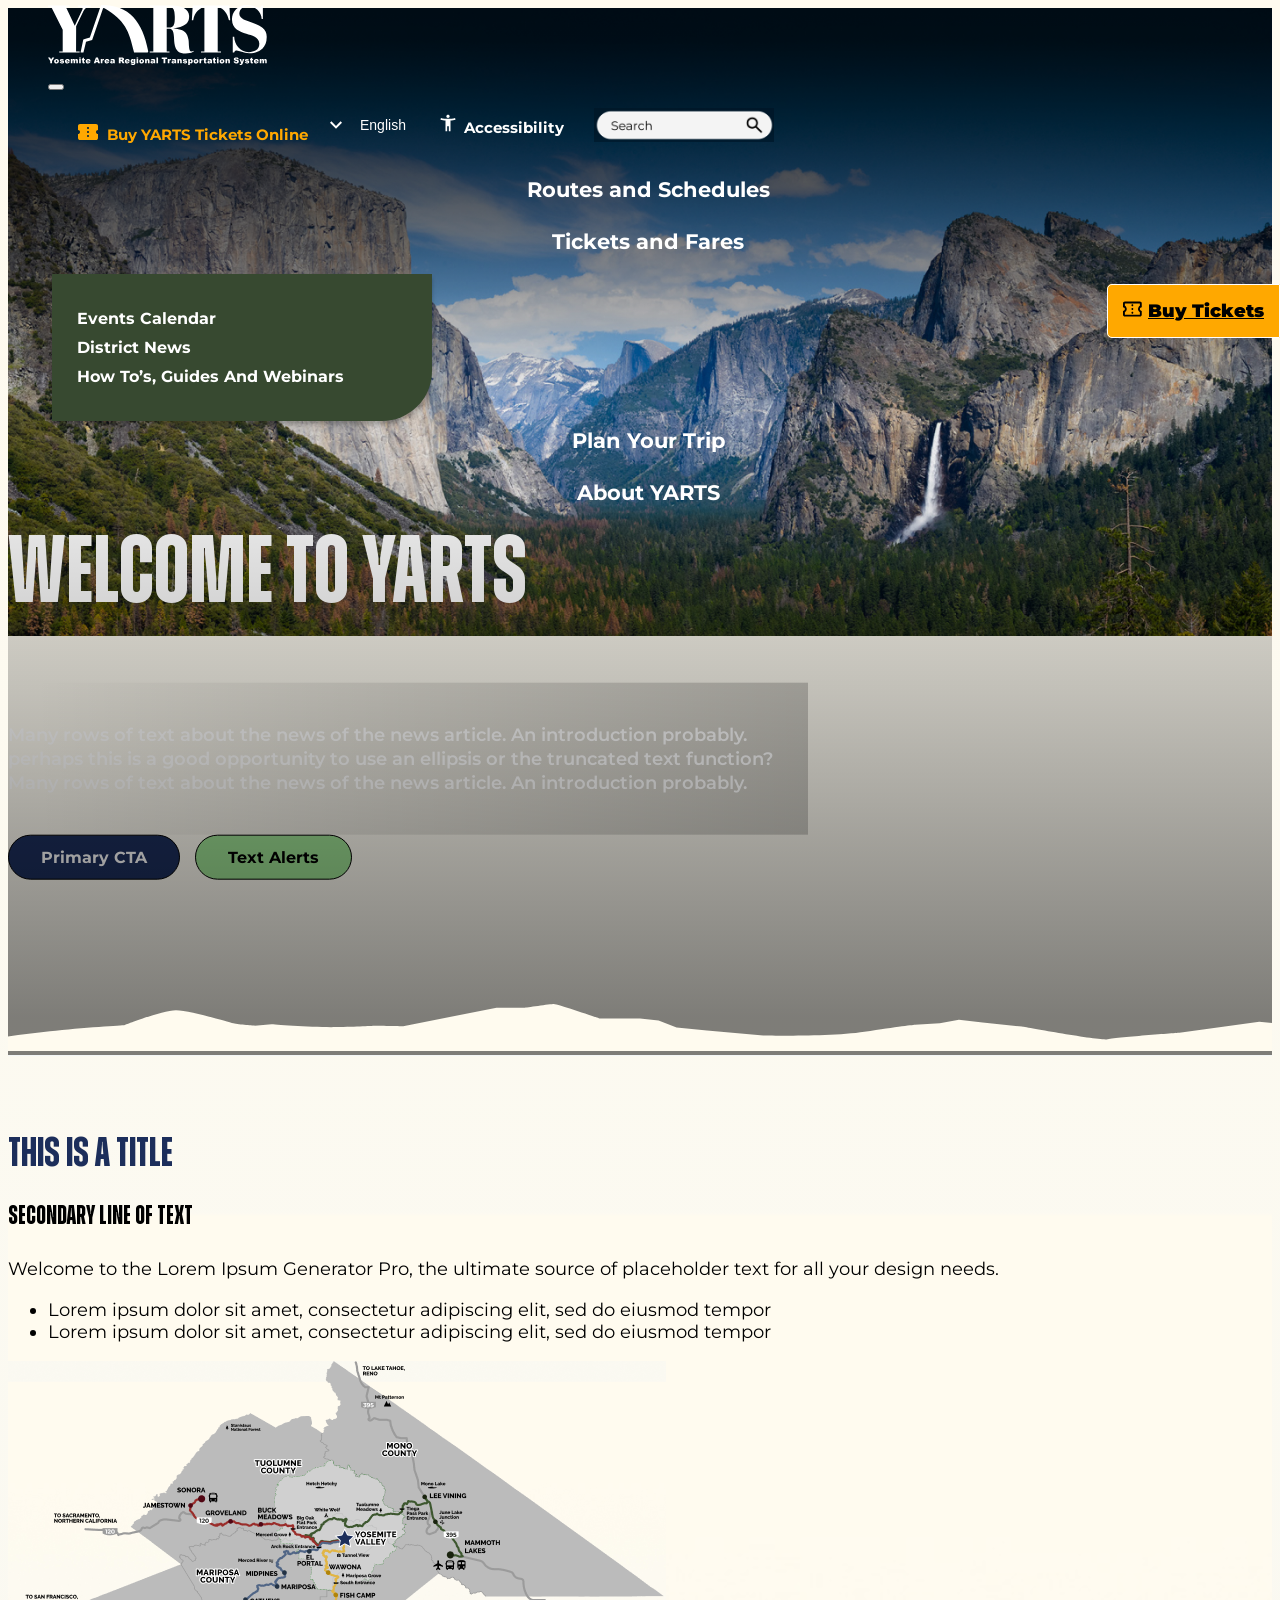
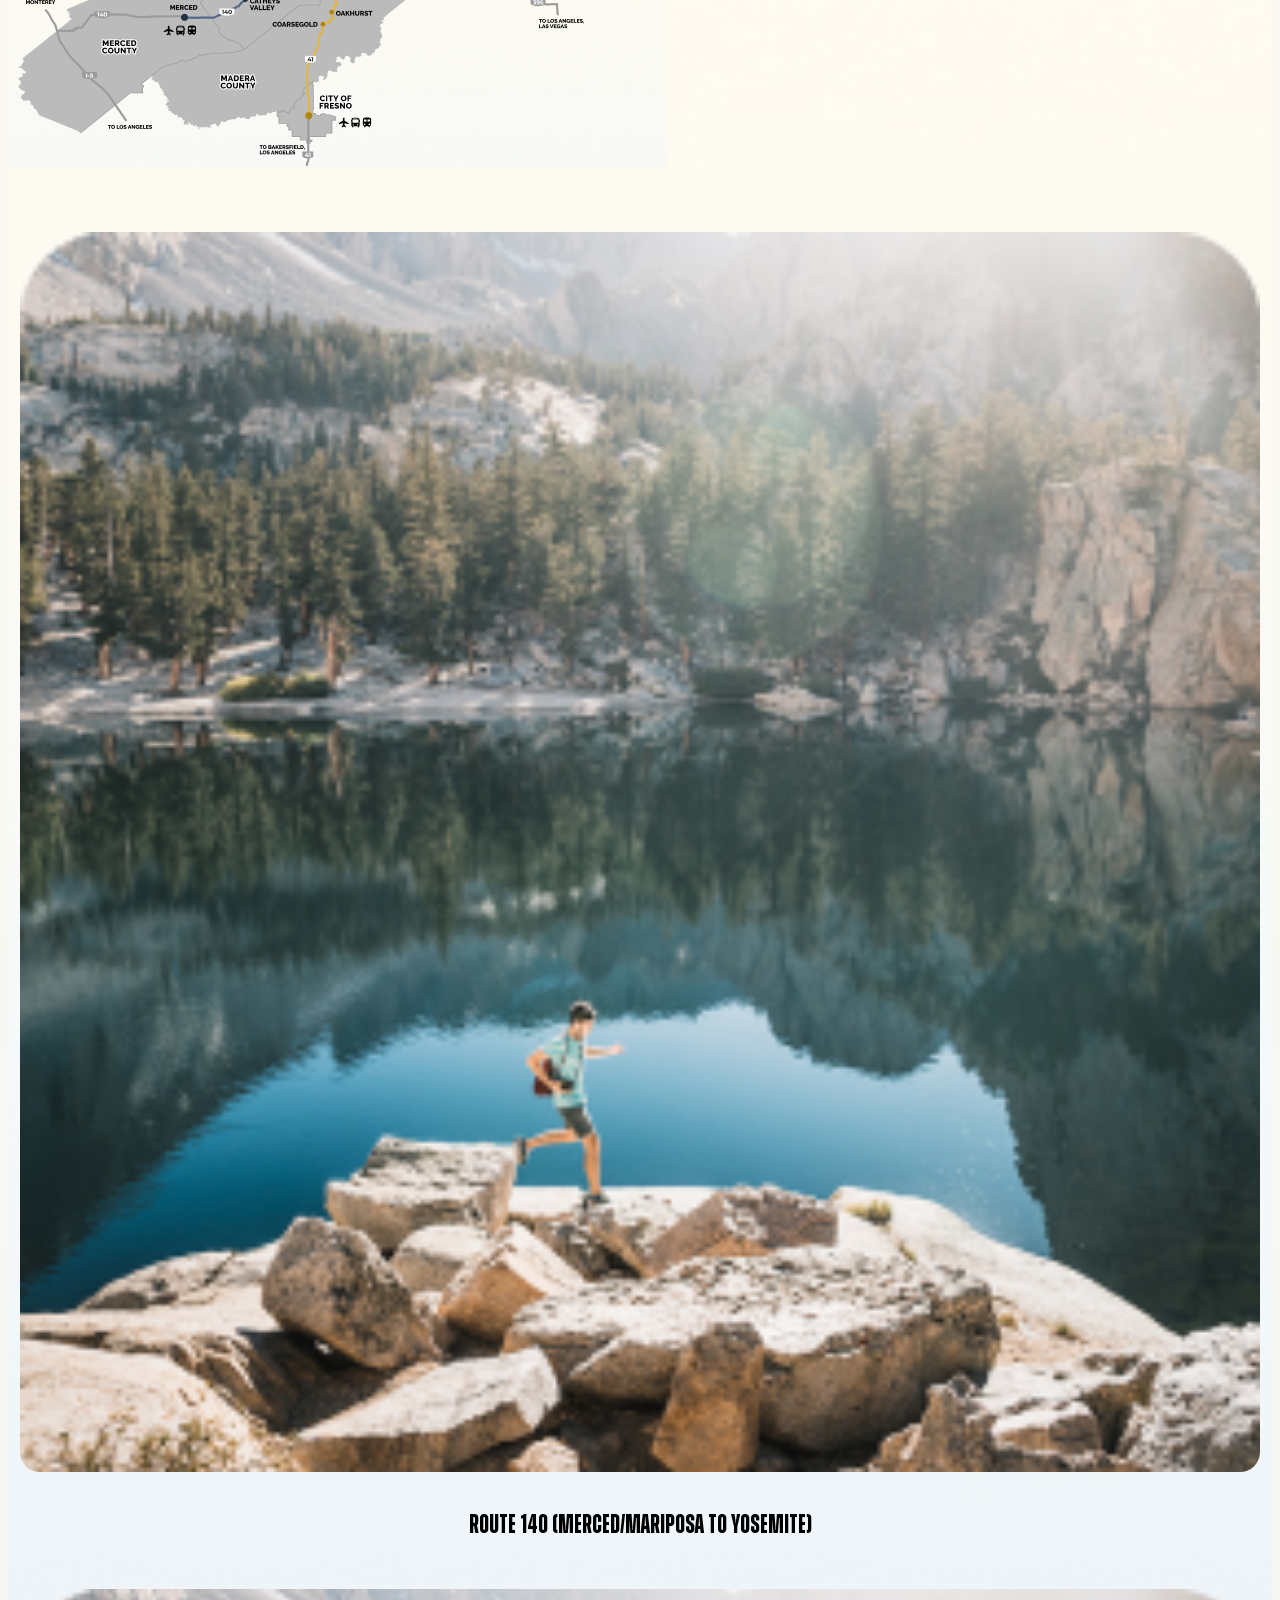
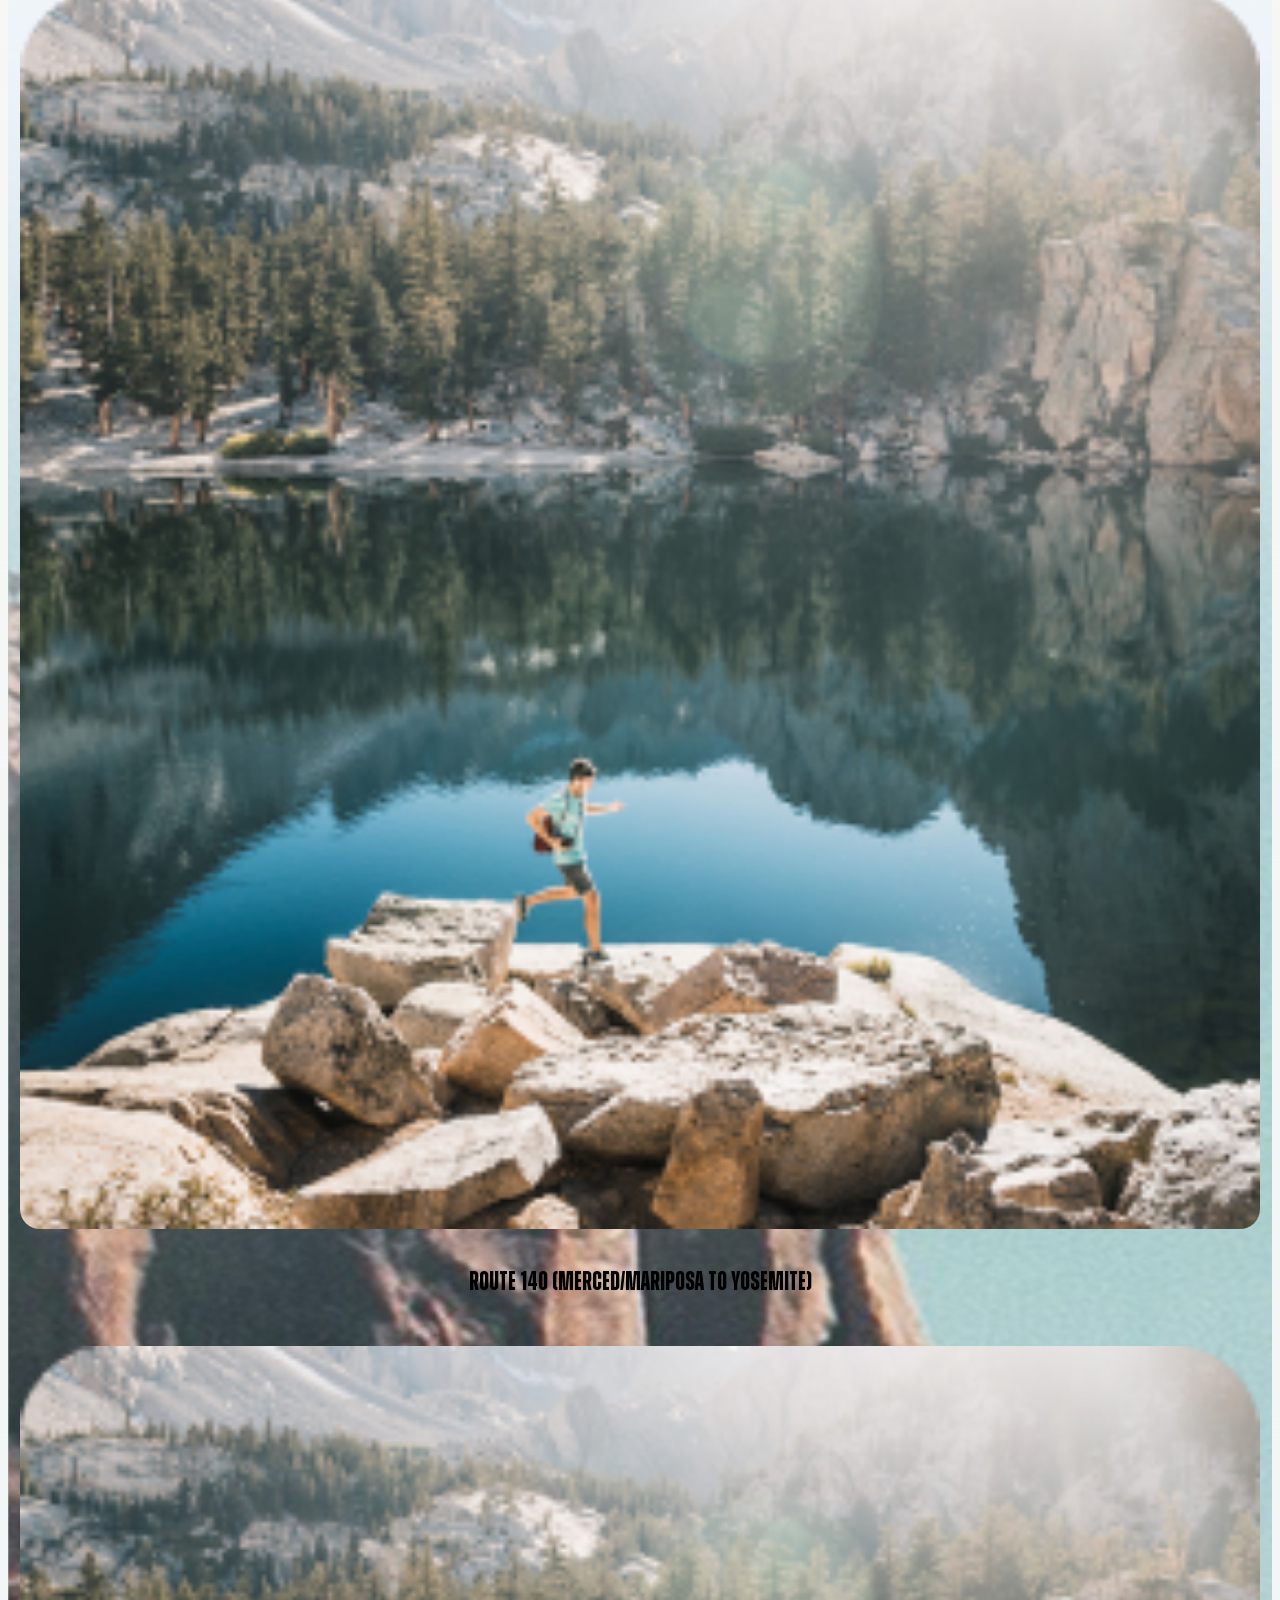
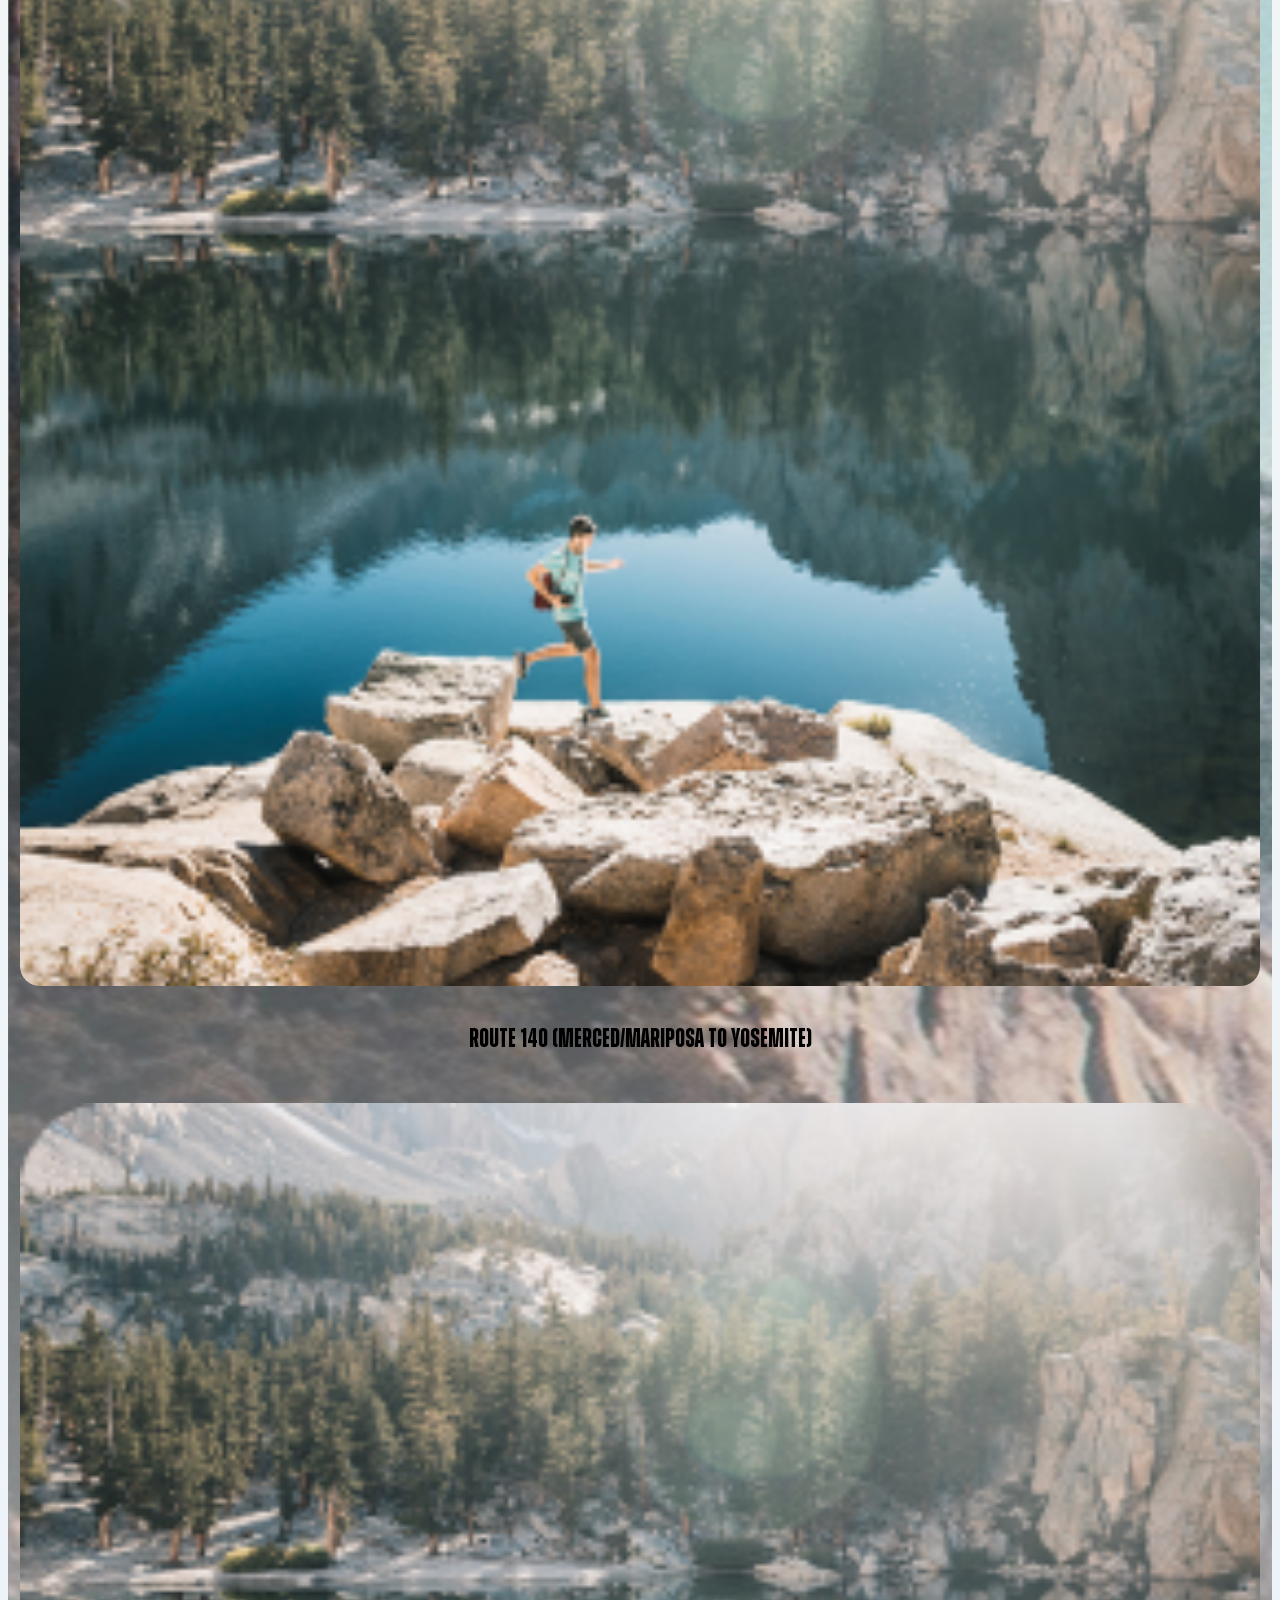
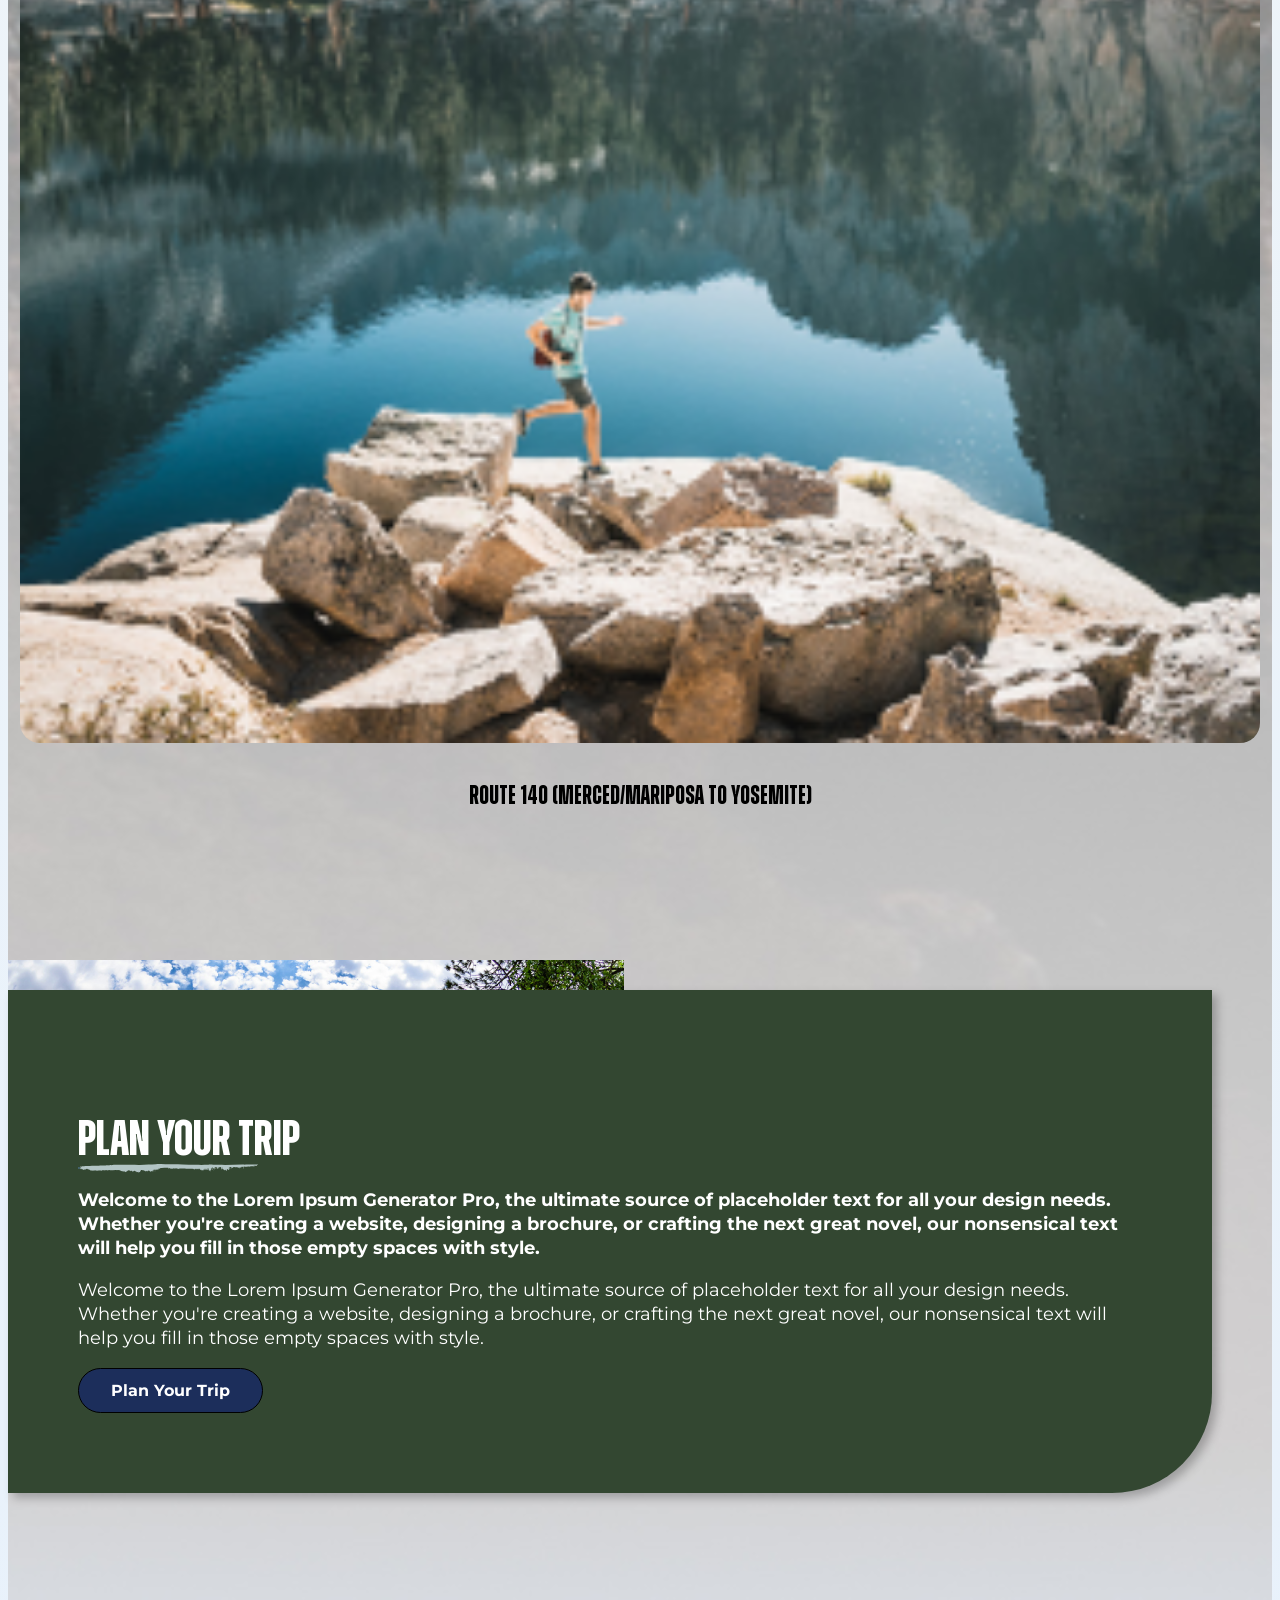
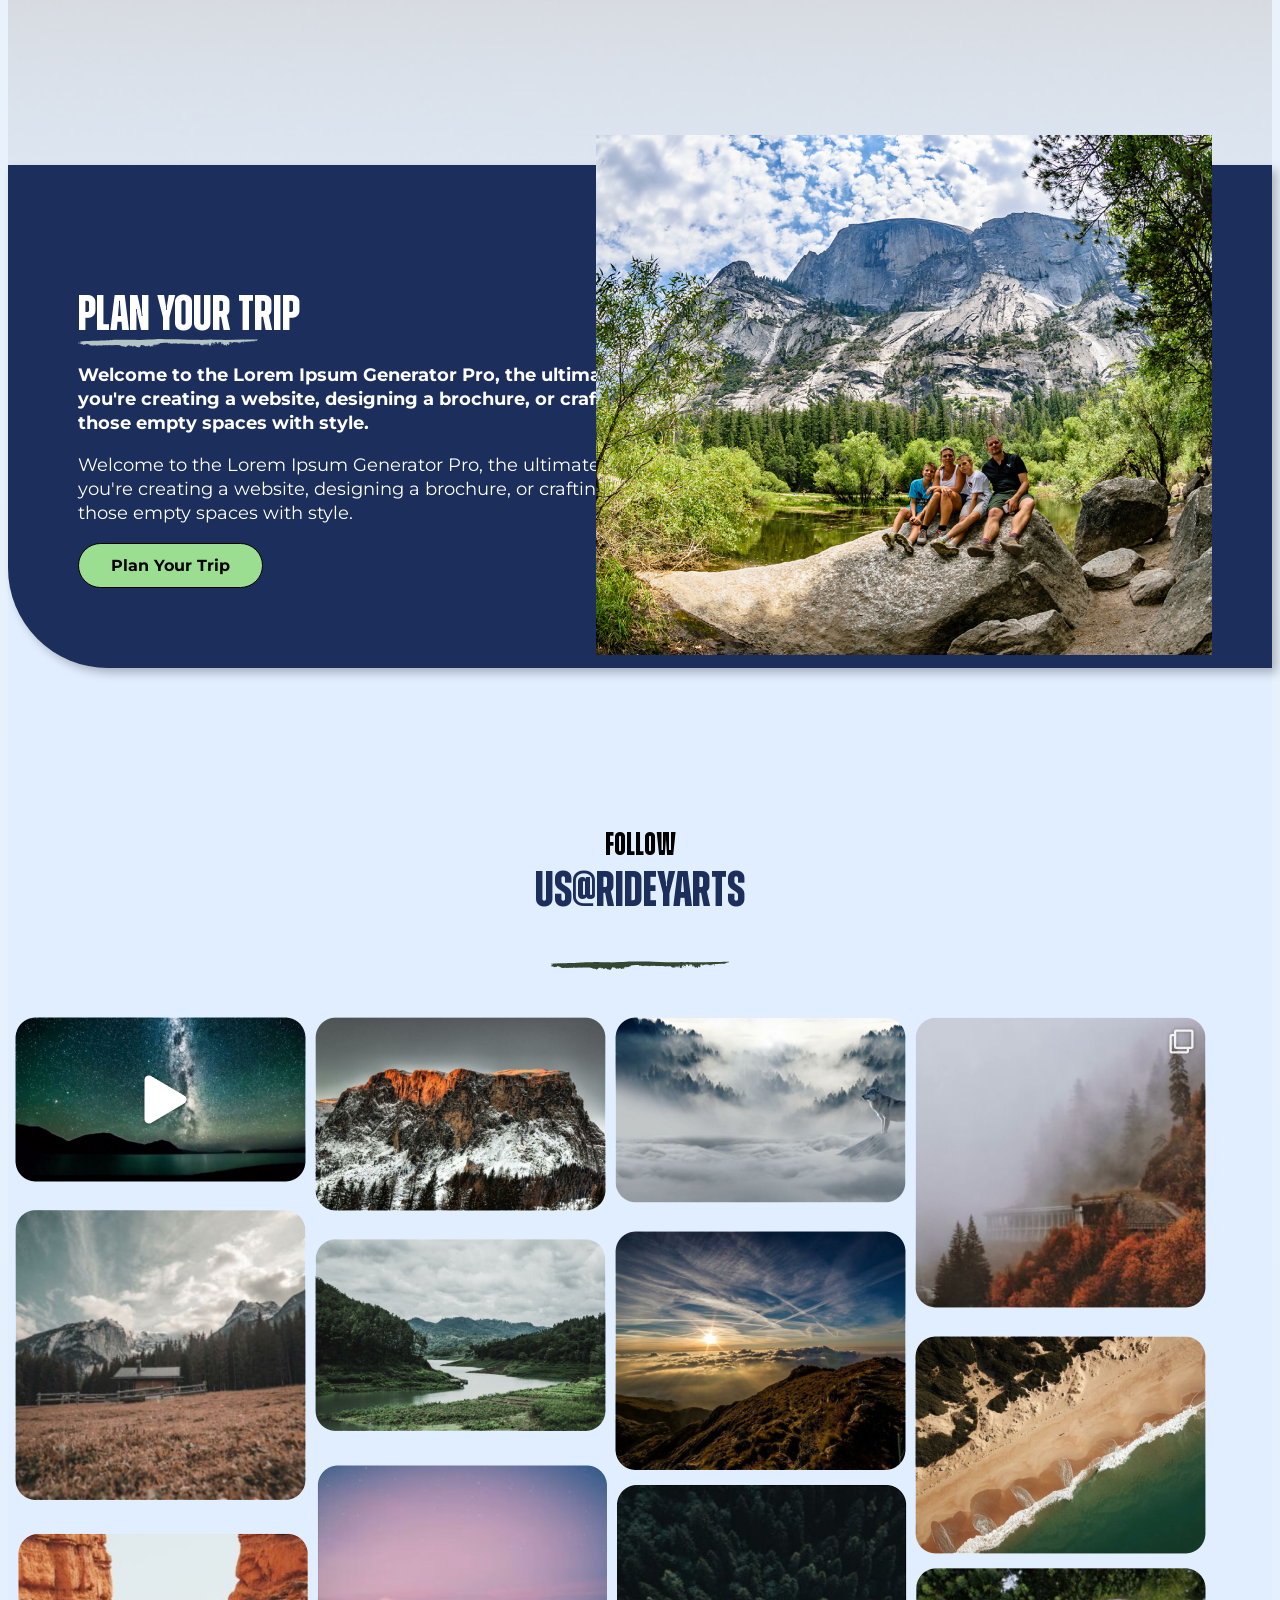
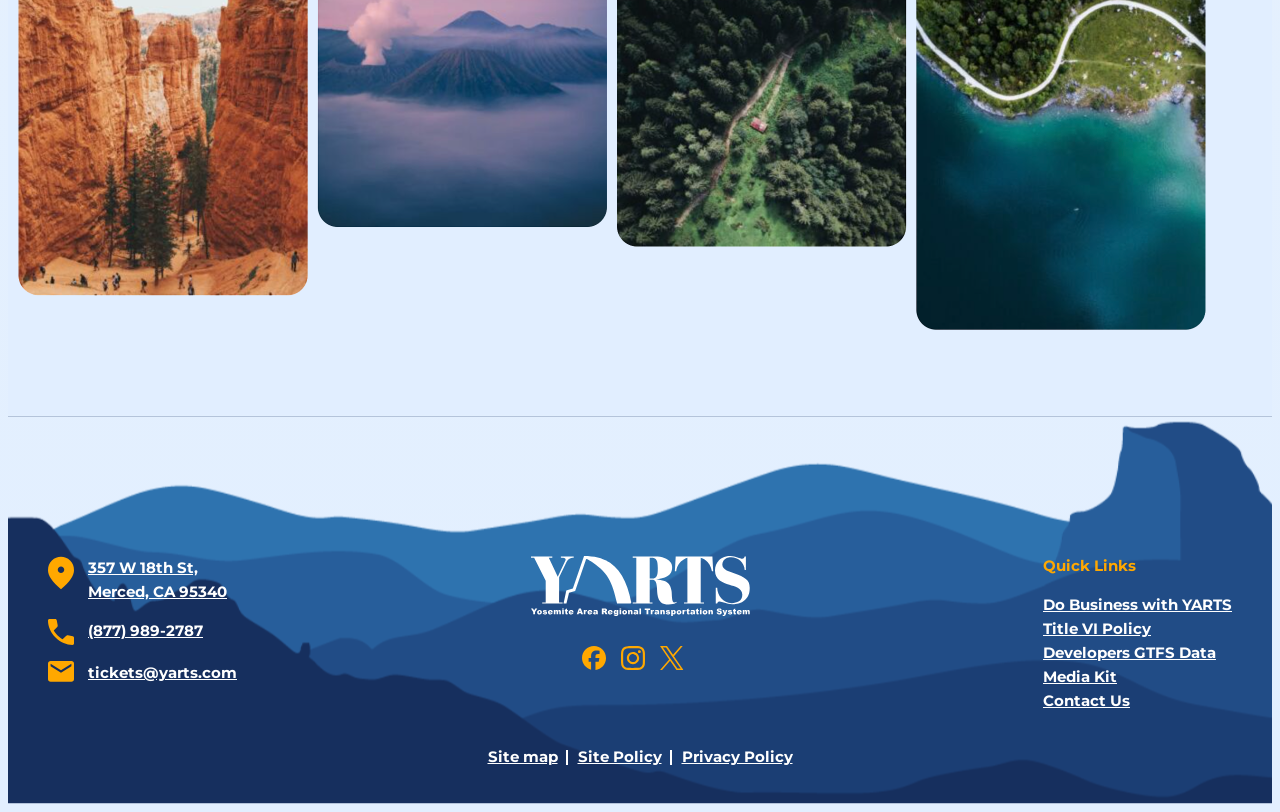
==== commit 37e8bc4f: "page builder" ====
--- a/index.html
+++ b/index.html
@@ -33,12 +33,10 @@
                 <div class="collapse navbar-collapse" id="navbarResponsive">
                     <div class="top_header_cont">
                         <div class="top_menu">
-
                             <ul class="top_inner_menu">
                                 <li>
                                     <a href="#"> <img src="img/confirmation_number.svg" alt="number"> Buy YARTS Tickets Online </a>
                                 </li>
-
                             </ul>
                             <div class="select_language">
                                 <select class="form_control">
@@ -74,18 +72,15 @@
                             <li class="nav-item">
                                 <a class="nav-link" href="#"> About YARTS </a>
                             </li>
-
                         </ul>
                     </div>
                 </div>
             </div>
         </div>
     </header>
-
     <div class="fixed_btns">
         <a href="#"><img src="img/ticket-icon.svg" alt=""><span>Buy Tickets </span></a>
     </div>
-
     <div class="main_banner">
         <div id="demo" class="carousel slide " data-ride="carousel">
             <!-- The slideshow -->
@@ -95,8 +90,6 @@
                     <div class="carousel-caption">
                         <h1>Welcome to YARTS</h1>
                         <div class="description">
-
-
                             <p>
                                 Many rows of text about the news of the news article. An introduction probably. perhaps this is a good opportunity to use an ellipsis or the truncated text function? Many rows of text about the news of the news article. An introduction probably.
                             </p>
@@ -107,15 +100,12 @@
                         </div>
                     </div>
                 </div>
-
-            </div>
-
+            </div>
         </div>
         <div class="bt-bottom">
             <img src="img/banner-shape.svg" alt="background ">
         </div>
     </div>
-
     <div class="main_body">
         <div class="map_section">
             <div class="container">
@@ -184,7 +174,6 @@
             </div>
         </div>
         <div class="main-media-text">
-
             <div class="container">
                 <div class="row panel_row align-items-center odd ">
                     <div class="col-lg-6 col-md-12 col1">
@@ -197,19 +186,14 @@
                             <h2>Plan Your Trip</h2>
                             <p>
                                 <strong>
-                            Welcome to the Lorem Ipsum Generator Pro, the ultimate source of placeholder text for all your design needs. Whether you're creating a website, designing a brochure, or crafting the next great novel, our nonsensical text will help you fill in those empty spaces with style.
-                        </strong>
-                            </p>
-
+                           Welcome to the Lorem Ipsum Generator Pro, the ultimate source of placeholder text for all your design needs. Whether you're creating a website, designing a brochure, or crafting the next great novel, our nonsensical text will help you fill in those empty spaces with style.
+                           </strong>
+                            </p>
                             <p>
                                 Welcome to the Lorem Ipsum Generator Pro, the ultimate source of placeholder text for all your design needs. Whether you're creating a website, designing a brochure, or crafting the next great novel, our nonsensical text will help you fill in those empty
                                 spaces with style.
                             </p>
-
-
-
                             <a href="#" class="btn_sm"> Plan Your Trip</a>
-
                         </div>
                     </div>
                 </div>
@@ -224,25 +208,18 @@
                             <h2>Plan Your Trip</h2>
                             <p>
                                 <strong>
-                            Welcome to the Lorem Ipsum Generator Pro, the ultimate source of placeholder text for all your design needs. Whether you're creating a website, designing a brochure, or crafting the next great novel, our nonsensical text will help you fill in those empty spaces with style.
-                        </strong>
-                            </p>
-
+                           Welcome to the Lorem Ipsum Generator Pro, the ultimate source of placeholder text for all your design needs. Whether you're creating a website, designing a brochure, or crafting the next great novel, our nonsensical text will help you fill in those empty spaces with style.
+                           </strong>
+                            </p>
                             <p>
                                 Welcome to the Lorem Ipsum Generator Pro, the ultimate source of placeholder text for all your design needs. Whether you're creating a website, designing a brochure, or crafting the next great novel, our nonsensical text will help you fill in those empty
                                 spaces with style.
                             </p>
-
-
-
                             <a href="#" class="btn_green"> Plan Your Trip</a>
-
-                        </div>
-                    </div>
-                </div>
-
-            </div>
-
+                        </div>
+                    </div>
+                </div>
+            </div>
         </div>
         <div class="follow-us">
             <div class="container">
@@ -253,15 +230,10 @@
                     <img class="underline" src="img/underline-green.svg" alt="underline">
                 </div>
                 <img src="img/instagram feed 1.png" alt="">
-
             </div>
         </div>
     </div>
-
-
-
     <footer class="footer ">
-
         <div class="footer-content">
             <div class="container-fluid ">
                 <div class="footer-row row ">
@@ -277,10 +249,6 @@
                                 <a href="#"><img src="img/mail.svg" alt="location_on"> tickets@yarts.com</a>
                             </p>
                         </div>
-
-
-
-
                     </div>
                     <div class="foot_col col2   ">
                         <div class="foot_logo ">
@@ -297,7 +265,6 @@
                                 <li>
                                     <a href=""><img src="img/twitter.svg" alt=""> </a>
                                 </li>
-
                             </ul>
                         </div>
                     </div>
@@ -310,7 +277,6 @@
                                 <li> <a href="# ">Developers GTFS Data </a></li>
                                 <li> <a href="# ">Media Kit</a></li>
                                 <li> <a href="# ">Contact Us</a></li>
-
                             </ul>
                         </div>
                     </div>
@@ -321,7 +287,6 @@
                         <li><a href="#">Site Policy</a></li>
                         <li><a href="#">Privacy Policy</a></li>
                     </ul>
-
                 </div>
             </div>
         </div>
--- a/css/custom.css
+++ b/css/custom.css
@@ -44,9 +44,10 @@
   color: #000000;
   font-size: 18px;
   font-family: "Montserrat", sans-serif;
+  background: linear-gradient(180deg, #FFFBEF 2.87%, #E2EFFF 100%);
 }
 body.home {
-  background: linear-gradient(180deg, #FFFBEF 0%, #E2EFFF 100%);
+  background: linear-gradient(180deg, #fffbef 0%, #e2efff 100%);
 }
 
 html {
@@ -163,6 +164,12 @@
   font-weight: 700;
 }
 
+.reset a {
+  font-size: 16px;
+  color: #334731;
+  font-weight: 700;
+}
+
 .link {
   font-size: 16px;
   font-weight: 600;
@@ -272,26 +279,26 @@
 }
 
 /*
-.wp-block-button__link {
-    color: #fff !important;
-    font-weight: 700 !important;
-    padding: 14px 30px;
-    text-align: center !important;
-    position: relative;
-    background: #000000 !important;
-    border-radius: 0px !important;
-    font-size: 16px !important;
-    text-decoration: none !important;
-    border: 0;
-    &:hover {
-        background: $primary !important;
-        color: #fff;
-        text-decoration: none;
-    }
-    img {
-        margin-right: 10px;
-    }
-}*/
+    .wp-block-button__link {
+        color: #fff !important;
+        font-weight: 700 !important;
+        padding: 14px 30px;
+        text-align: center !important;
+        position: relative;
+        background: #000000 !important;
+        border-radius: 0px !important;
+        font-size: 16px !important;
+        text-decoration: none !important;
+        border: 0;
+        &:hover {
+            background: $primary !important;
+            color: #fff;
+            text-decoration: none;
+        }
+        img {
+            margin-right: 10px;
+        }
+    }*/
 .wp-block-button__link {
   background: none !important;
   color: #1C2E5B !important;
@@ -327,10 +334,10 @@
 }
 
 .form-control {
-  min-height: 55px;
+  min-height: 52px;
   background-color: #ffffff;
-  border: 0;
-  border-radius: 0px;
+  border: 1px solid #487367;
+  border-radius: 10px;
 }
 
 .no-margin {
@@ -369,6 +376,9 @@
   padding-right: 35px !important;
 }
 
+.search-box {
+  margin-bottom: 20px;
+}
 .search-box .btn {
   position: absolute;
   right: 0px;
@@ -376,11 +386,9 @@
   height: 100%;
   z-index: 9;
 }
-.search-box .btn:hover img {
-  filter: brightness(0) saturate(100%) invert(1%) sepia(77%) saturate(1660%) hue-rotate(166deg) brightness(90%) contrast(102%);
-}
 .search-box .form-control {
   color: #000;
+  border-radius: 10px !important;
 }
 .search-box ::-webkit-input-placeholder {
   color: #000;
@@ -398,6 +406,7 @@
 label.title {
   font-weight: 700;
   font-family: "Montserrat", sans-serif;
+  font-size: 15px;
 }
 
 ::-webkit-input-placeholder {
@@ -577,7 +586,7 @@
   overflow: visible !important;
   height: auto;
   width: 185px;
-  background: #F0F0F0 !important;
+  background: #f0f0f0 !important;
 }
 .main_header .top_search .proinput input.orig {
   font-size: 14px !important;
@@ -649,7 +658,7 @@
   }
 }
 .main_header .navbar-nav > li:hover > a {
-  color: #E1EEFF;
+  color: #e1eeff;
 }
 .main_header .navbar-nav > li:hover > a::after {
   content: "";
@@ -1082,7 +1091,7 @@
   left: 0;
   content: "";
   display: inline-block;
-  border: 1px solid #D9D9D9;
+  border: 1px solid #d9d9d9;
   background: #fff;
   border-radius: 100px;
 }
@@ -1096,10 +1105,10 @@
   border-radius: 100px;
   width: 13px;
   height: 13px;
-  background-color: #BDCE31;
+  background-color: #bdce31;
 }
 .rdio input[type=radio]:checked + label::after {
-  background-color: #BDCE31;
+  background-color: #bdce31;
 }
 .rdio input[type=radio]:disabled + label {
   color: #999;
@@ -1164,7 +1173,7 @@
   font-size: 12px;
   font-weight: 700;
   font-family: "Montserrat", sans-serif;
-  background: #ECECEC;
+  background: #ececec;
   padding: 6px;
   margin-right: 5px;
   margin-bottom: 6px;
@@ -1212,6 +1221,9 @@
 .map_section .img_button_row a {
   text-decoration: none;
 }
+.map_section .img_button_row .img_btn_col .img_block_descr h3 {
+  color: #000000;
+}
 .map_section .img_button_row .img_btn_col:nth-child(1):hover .img_block_descr {
   background: #516687;
 }
@@ -1225,16 +1237,20 @@
   color: #000000;
 }
 .map_section .img_button_row .img_btn_col:nth-child(3):hover .img_block_descr {
-  background: #9C2024;
+  background: #9c2024;
 }
 .map_section .img_button_row .img_btn_col:nth-child(3):hover .img_block_descr h3 {
   color: #ffffff;
 }
 .map_section .img_button_row .img_btn_col:nth-child(4):hover .img_block_descr {
-  background: #3B5627;
+  background: #3b5627;
 }
 .map_section .img_button_row .img_btn_col:nth-child(4):hover .img_block_descr h3 {
   color: #ffffff;
+}
+.map_section .img_button_row .img_btn_col:hover .img_block img {
+  border-bottom-left-radius: 0px;
+  border-bottom-right-radius: 0px;
 }
 @media (max-width: 768px) {
   .map_section .img_button_row .img_btn_col {
@@ -1486,27 +1502,13 @@
 }
 
 .main_wrapper {
-  padding-top: 118px;
+  padding-top: 0px;
 }
 .main_wrapper p {
   margin-bottom: 20px;
 }
 .main_wrapper li {
   font-family: "Montserrat", sans-serif;
-}
-.main_wrapper.watermark {
-  position: relative;
-}
-.main_wrapper.watermark::after {
-  content: "";
-  position: absolute;
-  width: 374px;
-  height: 689px;
-  right: 0px;
-  bottom: 50px;
-  background-image: url(../img/watermark.svg);
-  background-size: 374px;
-  background-repeat: no-repeat;
 }
 
 .wp-block-quote {
@@ -1520,33 +1522,31 @@
 }
 
 .main_breadcrumb {
-  padding-top: 15px;
+  padding-top: 0px;
   font-family: "Montserrat", sans-serif;
+  position: relative;
 }
 .main_breadcrumb .breadcrumb {
   background: none;
   margin: 0px;
   padding-left: 10px;
   padding-right: 30px;
-  font-size: 16px;
+  font-size: 15px;
   padding-top: 6px;
   padding-bottom: 6px;
   align-items: center;
 }
-.main_breadcrumb .breadcrumb li:first-child a {
+.main_breadcrumb .breadcrumb a {
+  color: #ffffff;
   font-weight: 700;
-}
-.main_breadcrumb .breadcrumb a {
-  color: #C3C3C3;
-  font-weight: normal;
   text-decoration: none;
 }
 .main_breadcrumb .breadcrumb a:hover {
   text-decoration: underline;
 }
 .main_breadcrumb .breadcrumb li.active {
-  color: #1C2E5B;
-  font-weight: 700;
+  color: #ffffff;
+  font-weight: normal;
 }
 .main_breadcrumb .breadcrumb img {
   vertical-align: unset;
@@ -1557,7 +1557,7 @@
   background: url(../img/angle-right.svg);
   background-repeat: repeat;
   background-repeat: no-repeat;
-  margin-top: 4px;
+  margin-top: 6px;
   margin-right: 6px;
   margin-left: 3px;
   padding-right: 5px;
@@ -1567,28 +1567,50 @@
   padding-left: 3px;
 }
 .page_title {
-  padding-top: 50px;
+  padding-top: 110px;
   display: flex;
   align-items: center;
   justify-content: center;
+  flex-direction: column;
   text-align: center;
   padding-bottom: 50px;
   position: relative;
-}
-.page_title h1 {
-  position: relative;
-  z-index: 9;
-  display: table;
-}
-.page_title::before {
+  min-height: 360px;
+}
+.page_title:before {
   content: "";
   position: absolute;
   left: 0px;
+  width: 100%;
+  height: 100%;
   top: 0px;
-  width: 210px;
-  background-size: cover;
-  height: 100%;
-  /* background-image: url(../img/title-background.svg);*/
+  background: linear-gradient(180deg, rgba(0, 0, 0, 0.81) 26.17%, rgba(0, 0, 0, 0) 100%);
+}
+.page_title h1 {
+  position: relative;
+  z-index: 9;
+  display: table;
+  color: #ffffff;
+  line-height: 60px;
+}
+.page_title .bt-bottom {
+  position: absolute;
+  bottom: -1px;
+  z-index: 1;
+  width: 100%;
+}
+.page_title .bt-bottom img {
+  width: 100%;
+  height: 47px;
+  -o-object-fit: cover;
+     object-fit: cover;
+}
+
+p.date,
+span.date {
+  color: #334731;
+  font-size: 15px;
+  font-weight: 700;
 }
 
 .generic_middle_block {
@@ -1598,19 +1620,13 @@
   padding-bottom: 10px;
   padding-top: 0px;
 }
-.generic_middle_block .date {
-  color: #000000;
-  font-weight: 400;
-  margin-bottom: 30px;
-  font-size: 16px;
-}
 .generic_middle_block .document_era .col-md-12 {
   padding-left: 0px;
   padding-right: 0px;
 }
 .generic_middle_block > h2 {
   margin-bottom: 5px !important;
-  color: #1C2F5E;
+  color: #1c2f5e;
 }
 
 .general_carousel {
@@ -1618,6 +1634,17 @@
 }
 .general_carousel .caption-carousel {
   padding-top: 15px;
+}
+.general_carousel .caption-carousel p {
+  color: #1C2F5E;
+  font-style: italic;
+  font-size: 16px;
+}
+.general_carousel .carousel-control-prev {
+  left: 20px;
+}
+.general_carousel .carousel-control-next {
+  right: 20px;
 }
 .general_carousel .carousel-control-next img {
   transform: rotate(180deg);
@@ -1625,18 +1652,20 @@
 .general_carousel .carousel-control-next,
 .general_carousel .carousel-control-prev {
   opacity: 1;
-  width: 42px;
-  height: 52px;
+  width: 50px;
+  height: 50px;
   top: 40%;
-  background: rgba(255, 255, 255, 0.9);
+  border-radius: 100px;
+  background: rgba(255, 255, 255, 0.8);
+  box-shadow: 0px 4px 4px 0px rgba(0, 0, 0, 0.25);
 }
 .general_carousel .carousel-control-next img,
 .general_carousel .carousel-control-prev img {
   max-width: 26px;
 }
-.general_carousel .carousel-control-next:hover img,
-.general_carousel .carousel-control-prev:hover img {
-  filter: brightness(0) saturate(100%) invert(51%) sepia(78%) saturate(5573%) hue-rotate(149deg) brightness(94%) contrast(99%);
+.general_carousel .carousel-control-next:hover,
+.general_carousel .carousel-control-prev:hover {
+  background: #B2C4C4;
 }
 .general_carousel .carousel-item img {
   width: 100%;
@@ -1646,7 +1675,7 @@
 
 .doc_block {
   display: block;
-  color: #9BDD91;
+  color: #334731;
   font-size: 16px;
   font-weight: 700;
   margin-bottom: 10px;
@@ -1661,8 +1690,10 @@
   margin-right: 10px;
 }
 .doc_block:hover {
-  color: #9BDD91;
-  text-decoration: underline;
+  color: #487367;
+}
+.doc_block:hover img {
+  filter: brightness(0) saturate(100%) invert(43%) sepia(7%) saturate(1800%) hue-rotate(113deg) brightness(90%) contrast(86%);
 }
 
 .topTitle {
@@ -1671,7 +1702,7 @@
 }
 
 .link_text {
-  color: #5C6B26;
+  color: #5c6b26;
   font-weight: 700;
   font-size: 15px;
 }
@@ -1681,18 +1712,11 @@
 }
 
 .img_text_card_row .img_text_card_col {
-  padding: 0px 8px;
+  padding: 0px 12px;
   margin-bottom: 15px;
 }
-.img_text_card_row .img_text_card_col a:hover {
+.img_text_card_row .img_text_card_col > a:hover {
   text-decoration: none;
-}
-.img_text_card_row .img_text_card_col a:hover .link img {
-  filter: brightness(0) saturate(100%) invert(51%) sepia(78%) saturate(5573%) hue-rotate(149deg) brightness(94%) contrast(99%);
-}
-.img_text_card_row .img_text_card_col a:hover h3 {
-  text-decoration: underline;
-  color: #1C2E5B;
 }
 .img_text_card_row .img_text_card_col.one .text-img-wrap {
   display: grid;
@@ -1709,27 +1733,25 @@
   justify-content: center;
 }
 .img_text_card_row .text-img-wrap {
-  background: #f7f7f7;
   height: 100%;
   display: flex;
   flex-direction: column;
   position: relative;
-  border: 0;
+  box-shadow: 0px 4px 10px 0px rgba(0, 0, 0, 0.15);
+  border-radius: 0px 0px 10px 10px;
 }
 .img_text_card_row .text-img-wrap > a {
   display: flex;
   flex-direction: column;
   /* height: 100%;*/
-}
-.img_text_card_row .text-img-wrap > a:hover {
-  text-decoration: none;
-}
-.img_text_card_row .text-img-wrap.no-img .btn_sm {
-  position: absolute;
-  bottom: 20px;
+  text-decoration: none !important;
+}
+.img_text_card_row .text-img-wrap .img_card_block {
+  position: relative;
 }
 .img_text_card_row .text-img-wrap .img_card_block img {
   width: 100%;
+  aspect-ratio: 3/2;
 }
 .img_text_card_row .text-img-wrap .text_card_block {
   padding: 20px 25px;
@@ -1739,30 +1761,32 @@
   margin-bottom: 10px;
 }
 .img_text_card_row .text-img-wrap .text_card_block h3 {
-  font-size: 21px;
-}
-.img_text_card_row .text-img-wrap .text_card_block .email a {
-  word-wrap: anywhere;
-  line-height: 20px;
+  font-size: 32px;
+}
+.img_text_card_row .text-img-wrap .text_card_block .date {
+  color: #000000;
+  margin-bottom: 8px;
+  display: block;
+}
+.img_text_card_row .text-img-wrap a:hover h3 {
+  text-decoration: underline;
+  color: #334731;
 }
 .img_text_card_row .text-img-wrap .category {
-  position: absolute;
-  top: 0px;
-  background: #000000;
-  color: #fff;
-  text-transform: uppercase;
-  font-size: 16px;
-  font-weight: normal;
-  padding: 5px 10px;
-  font-family: "Montserrat", sans-serif;
-  left: 0px;
+  background: #B2C4C4;
+  border-radius: 10px 10px 0px 0px;
+  font-size: 15px;
+  font-weight: 700;
+  text-align: center;
+  color: #000000;
+  padding: 5px;
 }
 .img_text_card_row .text-img-wrap.no-img {
   padding-top: 30px;
 }
-.img_text_card_row .text-img-wrap.no-anchor h3 {
-  color: #000000;
-  text-decoration: none;
+.img_text_card_row .text-img-wrap:hover a .text_card_block .h3 {
+  text-decoration: underline;
+  color: #334731;
 }
 .img_text_card_row.one .text-img-wrap > a {
   display: grid;
@@ -1802,8 +1826,8 @@
 }
 .img_button_row .img_btn_col {
   margin-bottom: 15px;
-  padding-left: 8px;
-  padding-right: 8px;
+  padding-left: 12px;
+  padding-right: 12px;
 }
 .img_button_row .img_block {
   position: relative;
@@ -1827,16 +1851,15 @@
 }
 .img_button_row .img_block_descr h3 {
   font-size: 26px;
-  color: #000000;
+  color: #1C2E5B;
 }
 @media (max-width: 768px) {
   .img_button_row .img_block_descr h3 {
     font-size: 21px;
   }
 }
-.img_button_row .img_btn_col:hover .img_block img {
-  border-bottom-left-radius: 0px;
-  border-bottom-right-radius: 0px;
+.img_button_row .img_btn_col:hover .img_block_descr h3 {
+  color: #334731;
 }
 
 .simple_list_info .row {
@@ -1844,9 +1867,9 @@
 }
 
 .simple_list_col {
-  padding-left: 4px;
-  padding-right: 4px;
-  margin-bottom: 12px;
+  padding-left: 12px;
+  padding-right: 12px;
+  margin-bottom: 24px;
 }
 .simple_list_col a {
   color: #fff;
@@ -1854,25 +1877,23 @@
   width: 100%;
   text-align: center;
   justify-content: center;
-  min-height: 65px;
+  min-height: 68px;
   align-items: center;
-  font-size: 21px;
+  font-size: 16px;
   padding: 10px;
-  background-color: #000000;
-  border-radius: 0px;
+  background-color: #1C2E5B;
+  border-radius: 50px;
   font-weight: 700;
   height: 100%;
   position: relative;
-  border: 0;
+  border: 1px solid #000000;
   transition: background-color 0.3s ease-in-out;
   font-family: "Montserrat", sans-serif;
 }
 .simple_list_col a:hover {
-  color: #fff;
-  background-color: #1C2E5B;
-  color: #ffffff;
+  background-color: #9AD0D6;
+  color: #000000;
   text-decoration: none;
-  border: 0;
 }
 
 .icon_buttons_row a:hover {
@@ -1934,8 +1955,8 @@
   margin-bottom: 0px;
 }
 .how_to_cont .how_row .number {
-  width: 36px;
-  height: 36px;
+  width: 32px;
+  height: 32px;
   border-radius: 100px;
   display: flex;
   min-width: 36px;
@@ -1946,15 +1967,22 @@
   background: #F4F4F4;
   color: #1C2E5B;
   font-weight: 700;
-  font-size: 16px;
-  border: 0;
+  font-size: 24px;
+  font-family: "Zuume";
+  font-weight: bold;
+  border: 2px solid #334731;
+}
+.how_to_cont .how_row .desc h3 {
+  font-size: 32px;
+  color: #000000;
+  margin-bottom: 5px;
 }
 .how_to_cont .how_row p.how_title {
   margin-bottom: 5px;
 }
 
 .contactcard_row .contact_col {
-  padding: 0px 6px;
+  padding: 0px 10px;
   margin-bottom: 15px;
   display: flex;
   flex-direction: column;
@@ -1970,18 +1998,19 @@
   background: #F4F4F4;
   border: 0;
   height: 100%;
+  box-shadow: 0px 4px 10px 0px rgba(0, 0, 0, 0.15);
+  border-radius: 10px;
 }
 .contactcard_row .contact_box p {
   margin-bottom: 5px;
 }
 .contactcard_row .contact_box h3 {
   color: #000000;
-  font-size: 21px;
-  font-weight: 700;
-}
-.contactcard_row .contact_box h4 {
+  font-size: 24px;
+}
+.contactcard_row .contact_box .h4 {
   font-weight: normal;
-  font-size: 16px;
+  font-size: 18px;
   text-transform: none;
   font-family: "Montserrat", sans-serif;
   text-transform: capitalize;
@@ -2004,18 +2033,13 @@
   font-weight: normal;
 }
 .contactcard_row .tel_em_fax a {
-  color: #9BDD91;
-  text-decoration: none;
+  color: #334731;
+  text-decoration: underline;
   font-weight: 700;
 }
 .contactcard_row .tel_em_fax a:hover {
   text-decoration: underline;
-}
-.contactcard_row .tel_em_fax p {
-  margin-bottom: 3px;
-}
-.contactcard_row .tel_em_fax p.adress {
-  padding-top: 15px;
+  color: #487367;
 }
 .contactcard_row .tel_em_fax a[href^="mailto:"] {
   /* padding-left: 25px;*/
@@ -2037,22 +2061,35 @@
 .owl-general .owl-stage {
   display: flex;
 }
+.owl-general .owl-stage .item-caption {
+  border-radius: 0px 0px 10px 10px;
+  background: #fff;
+  box-shadow: 0px 4px 10px 0px rgba(0, 0, 0, 0.15);
+  text-align: center;
+  padding: 15px;
+}
+.owl-general .owl-stage .item-caption h3 {
+  font-size: 24px;
+}
 .owl-general .owl-stage .owl-item {
+  /* width: -webkit-max-content !important;
   width: -moz-max-content !important;
-  width: max-content !important;
+  width: max-content !important;*/
 }
 .owl-general .owl-stage .item {
+  /*  width: -webkit-max-content;
   width: -moz-max-content;
-  width: max-content;
+  width: max-content;*/
 }
 .owl-general .owl-carousel .owl-item img {
-  width: auto;
+  /*  width: auto;
   margin-left: auto;
-  margin-right: auto;
+  margin-right: auto;*/
 }
 .owl-general .owl-nav button {
-  width: 42px;
-  height: 52px;
+  width: 50px;
+  height: 50px;
+  border-radius: 100px;
   background: none;
   display: flex;
   align-items: center;
@@ -2062,22 +2099,23 @@
   top: 50%;
   transform: translateY(-50%);
   z-index: 9;
-  background: rgba(255, 255, 255, 0.9);
+  background: rgb(255, 255, 255);
+  box-shadow: 0px 4px 4px 0px rgba(0, 0, 0, 0.25);
 }
 .owl-general .owl-nav button img {
   max-width: 20px;
 }
-.owl-general .owl-nav button:hover img {
-  filter: brightness(0) saturate(100%) invert(28%) sepia(76%) saturate(3515%) hue-rotate(143deg) brightness(89%) contrast(103%);
+.owl-general .owl-nav button:hover {
+  background: #B2C4C4;
 }
 .owl-general .owl-nav .owl-next {
-  right: 0px;
+  right: 20px;
 }
 .owl-general .owl-nav .owl-next img {
   transform: rotate(180deg);
 }
 .owl-general .owl-nav .owl-prev {
-  left: 0px;
+  left: 20px;
 }
 .owl-general .owl-stage-outer {
   margin: auto;
@@ -2088,7 +2126,7 @@
   height: 1px;
   border-radius: 0;
   margin: 0px 3px;
-  background: #4E453B;
+  background: #4e453b;
 }
 .owl-general .owl-carousel .owl-dots {
   text-align: center;
@@ -2097,7 +2135,7 @@
   margin-bottom: 15px;
 }
 .owl-general .owl-carousel .owl-dot.active {
-  background: #4E453B;
+  background: #4e453b;
   height: 3px;
 }
 
@@ -2111,9 +2149,11 @@
 .expanding-grid .expand_box {
   background: #F4F4F4;
   position: relative;
+  border-radius: 10px;
+  box-shadow: 0px 4px 10px 0px rgba(0, 0, 0, 0.15);
 }
 .expanding-grid .expand_box:hover h3 {
-  color: #1C2E5B;
+  color: #334731;
   text-decoration: underline;
 }
 .expanding-grid .expand_det {
@@ -2122,28 +2162,23 @@
   padding-bottom: 20px;
   /*  background: #fff;*/
 }
+.expanding-grid .expand_det p {
+  margin-bottom: 0px;
+}
 .expanding-grid .expand_det h3 {
-  font-size: 21px;
-  margin-bottom: 3px;
-  font-weight: 700;
-  color: #000000;
-}
-.expanding-grid .expand_det h4 {
-  text-decoration: none;
-  font-size: 16px;
-  font-weight: normal;
+  font-size: 32px;
 }
 .expanding-grid .links {
   display: block;
   overflow: hidden;
   padding: 1em 0;
-  margin: 0px -5px;
+  margin: 0px -8px;
   padding-top: 0px;
 }
 .expanding-grid .links > li {
   box-sizing: border-box;
   float: left;
-  padding: 0px 5px;
+  padding: 0px 8px;
   width: 25%;
   list-style: none;
   margin-bottom: 16px;
@@ -2165,6 +2200,10 @@
 }
 .expanding-grid .expand_img img {
   width: 100%;
+  aspect-ratio: 1/1;
+  -o-object-fit: cover;
+     object-fit: cover;
+  border-radius: 10px 10px 0px 0px;
 }
 .expanding-grid .spacer {
   clear: both;
@@ -2179,13 +2218,15 @@
   margin-top: -10px;
   box-shadow: none;
   background: #F4F4F4;
+  box-shadow: 0px 4px 10px 0px rgba(0, 0, 0, 0.15);
+  border-radius: 10px;
 }
 .expanding-grid .expanding-container.expanded,
 .expanding-grid .expanding-grid .expanding-container:target {
   display: block;
 }
 .expanding-grid .close-button {
-  /*  background: url(../img/cancel.png);*/
+  background: url(../img/cancel.png);
   color: #fff;
   display: inline-block;
   height: 25px;
@@ -2212,13 +2253,19 @@
 .expanding-grid .expand-content {
   padding: 30px 30px;
   margin: 0 auto;
+  max-width: 900px;
 }
 .expanding-grid .plus-minus_icon {
   position: relative;
   display: flex;
   align-items: center;
   justify-content: center;
-  padding-top: 15px;
+  margin-top: 5px;
+  width: 30px;
+  height: 30px;
+  border-radius: 100px;
+  margin-left: auto;
+  margin-right: auto;
 }
 .expanding-grid .plus-minus_icon img {
   max-width: 22px;
@@ -2229,19 +2276,8 @@
 .expanding-grid .no-content .plus-minus_icon {
   visibility: hidden;
 }
-
-.faq_block .acc__card {
-  background: #F4F4F4;
-}
-.faq_block .acc__card .acc__title {
-  background: #F4F4F4;
-}
-.faq_block .acc__card .acc__title:hover h3 {
-  color: #9BDD91;
-  text-decoration: underline;
-}
-.faq_block .acc__card .acc__panel {
-  background: #F4F4F4;
+.expanding-grid.three .expand_img img {
+  aspect-ratio: 1/1;
 }
 
 .alignfull .wp-block-advgb-map.advgb-map-block {
@@ -2371,7 +2407,7 @@
 .rslt_txt {
   padding: 0px 0px 30px 0px;
   margin: auto;
-  background: #F5F5F5;
+  background: #f5f5f5;
   margin-top: -10px;
 }
 .rslt_txt .container {
@@ -2383,6 +2419,7 @@
 
 .acc__card {
   margin-bottom: 15px;
+  border-bottom: 1px solid #487367;
 }
 
 .acc__title {
@@ -2390,7 +2427,7 @@
   display: flex;
   align-items: center;
   min-height: 55px;
-  padding: 10px 24px;
+  padding: 10px 15px;
   background: #ffffff;
   border: 0;
   padding-right: 40px;
@@ -2399,9 +2436,19 @@
 }
 .acc__title h3 {
   margin: 0px;
-  color: #000000;
-  font-size: 16px;
-  position: relative;
+  color: #1C2E5B;
+  font-size: 24px;
+  position: relative;
+}
+.acc__title h3::after {
+  content: "";
+  position: absolute;
+  left: 0px;
+  bottom: -5px;
+  height: 3px;
+  background: #334731;
+  width: 100%;
+  visibility: hidden;
 }
 .acc__title .acco_sign {
   position: absolute;
@@ -2413,12 +2460,22 @@
 }
 .acc__title.active .acco_sign img {
   transform: rotate(180deg);
-}
+  filter: brightness(0) saturate(100%) invert(24%) sepia(13%) saturate(1226%) hue-rotate(67deg) brightness(85%) contrast(84%);
+}
+.acc__title:hover h3 {
+  color: #334731;
+}
+.acc__title:hover h3::after {
+  visibility: visible;
+}
+.acc__title:hover .acco_sign img {
+  filter: brightness(0) saturate(100%) invert(24%) sepia(13%) saturate(1226%) hue-rotate(67deg) brightness(85%) contrast(84%);
+}
+
 .acc__panel {
   display: none;
   border-top: 0;
-  padding: 10px 25px;
-  background: #fff;
+  padding: 10px 15px;
   padding-top: 0px;
 }
 
@@ -2523,7 +2580,7 @@
   line-height: 30px;
 }
 .event_wraper .event_item .cancel-info {
-  color: #BF1E2E;
+  color: #bf1e2e;
   font-weight: bold;
   margin-left: 15px;
   padding-left: 10px;
@@ -2622,7 +2679,7 @@
 }
 
 .signup_alerts_news {
-  background: #68C8F1;
+  background: #68c8f1;
   box-shadow: 0px 0px 3px rgba(0, 0, 0, 0.1607843137);
   text-align: center;
   padding: 60px 20px;
@@ -2635,7 +2692,7 @@
 }
 .signup_alerts_news .large,
 .signup_alerts_news .small {
-  border: 1px solid #D9D9D9 !important;
+  border: 1px solid #d9d9d9 !important;
   border-radius: 5px;
 }
 .signup_alerts_news .gform_button {
@@ -2719,7 +2776,7 @@
 .news_detail .media-social span {
   font-size: 21px;
   font-weight: 700;
-  color: #1C2F5E;
+  color: #1c2f5e;
   display: block;
   margin-bottom: 10px;
 }
@@ -2743,98 +2800,6 @@
 }
 .news_detail .media-social ul li a:hover {
   background: #9BDD91;
-}
-
-.contact_wraper {
-  overflow: hidden;
-}
-.contact_wraper .contact-row .ct_right {
-  padding-right: 8%;
-}
-.contact_wraper .contactcard_row .col-md-6.contact_col {
-  padding-left: 15px;
-  padding-right: 15px;
-}
-.contact_wraper .col-md-4.contact_col {
-  padding-left: 10px;
-  padding-right: 10px;
-}
-.contact_wraper .contact-us-detail-block {
-  padding-bottom: 15px;
-  padding-top: 30px !important;
-}
-.contact_wraper .contact-us-detail-block:last-child {
-  padding-top: 0px !important;
-}
-.contact_wraper .page_title {
-  padding-bottom: 30px;
-}
-.contact_wraper .cont_info p {
-  margin-bottom: 15px;
-}
-.contact_wraper .cont_info p img {
-  margin-right: 6px;
-}
-.contact_wraper .hour-info {
-  padding-top: 15px;
-}
-.contact_wraper .hour-info h3 {
-  margin-bottom: 15px;
-}
-.contact_wraper .img_text_card {
-  /* padding: 60px 0px;*/
-}
-.contact_wraper .container {
-  max-width: 1200px;
-}
-.contact_wraper .cont_form {
-  padding-bottom: 60px;
-  padding-top: 10px;
-}
-.contact_wraper .topTitle {
-  max-width: 900px;
-  margin-left: auto;
-  margin-right: auto;
-}
-.contact_wraper .topTitle p {
-  padding-top: 10px;
-}
-.contact_wraper .cont-btns {
-  background: #F4F4F4;
-  padding: 15px;
-}
-.contact_wraper .cont-btns p {
-  text-align: center;
-}
-.contact_wraper .simple_list_col {
-  width: 100%;
-}
-.contact_wraper .simple_list_col a {
-  font-size: 16px;
-  width: 100%;
-  min-height: 50px;
-}
-.contact_wraper .form_row {
-  padding-top: 10px;
-}
-.contact_wraper .cont_info {
-  max-width: 580px;
-}
-.contact_wraper .contact-us-form-block {
-  max-width: 1200px;
-  margin: 0 auto;
-  padding-left: 15px;
-  padding-top: 50px !important;
-  padding-right: 15px;
-}
-.contact_wraper .contact-us-form-block .cont_accrd .advgb-column-inner {
-  background: #F4F4F4;
-  padding: 20px;
-}
-@media (max-width: 768px) {
-  .contact_wraper .contact-us-form-block .cont_accrd .advgb-column-inner {
-    margin-top: 20px;
-  }
 }
 
 .aligncenter .row {
@@ -3510,13 +3475,13 @@
 }
 .advgb-tabs-wrapper ul.advgb-tabs-panel li.advgb-tab.advgb-tab.advgb-tab-active a:after {
   /* content: "";
-  position: absolute;
-  background: #fff;
-  left: 0px;
-  width: 100%;
-  height: 10px;
-  bottom: -4px;
-  z-index: 999;*/
+      position: absolute;
+      background: #fff;
+      left: 0px;
+      width: 100%;
+      height: 10px;
+      bottom: -4px;
+      z-index: 999;*/
 }
 .advgb-tabs-wrapper ul.advgb-tabs-panel li.advgb-tab:hover {
   background: #1C2E5B !important;
@@ -3531,13 +3496,13 @@
   width: 10px;
 }
 .advgb-tabs-wrapper .advgb-tabs-panel::-webkit-scrollbar-track {
-  background: #E5EBF0;
+  background: #e5ebf0;
 }
 .advgb-tabs-wrapper .advgb-tabs-panel::-webkit-scrollbar-thumb {
-  background: #D9D9D9;
+  background: #d9d9d9;
 }
 .advgb-tabs-wrapper .advgb-tabs-panel {
-  scrollbar-color: #D9D9D9 #E5EBF0;
+  scrollbar-color: #d9d9d9 #e5ebf0;
   scrollbar-width: thin;
 }
 .advgb-tabs-wrapper.advgb-tab-vert-desktop {
@@ -3552,7 +3517,7 @@
   display: none;
 }
 .advgb-tabs-wrapper.advgb-tab-vert-desktop ul.advgb-tabs-panel li.advgb-tab.advgb-tab.advgb-tab-active {
-  border-left: 1px solid #B1ADAD !important;
+  border-left: 1px solid #b1adad !important;
   border-right: 0px !important;
 }
 .advgb-tabs-wrapper.advgb-tab-vert-desktop ul.advgb-tabs-panel::after {
@@ -3567,10 +3532,10 @@
 }
 
 .alert-area {
-  background: #0175BE;
+  background: #0175be;
   /*  position: absolute;
-  top: 118px;
-  z-index: 9;*/
+      top: 118px;
+      z-index: 9;*/
   width: 100%;
 }
 .alert-area .alert {
@@ -3979,7 +3944,7 @@
   margin-right: 5px;
 }
 .innerHero .alert {
-  background: #F48737;
+  background: #f48737;
   max-width: 540px;
   min-width: 540px;
   padding: 25px 40px;
@@ -4015,24 +3980,6 @@
 .innerHero div#route_map {
   height: 500px !important;
   width: 100%;
-}
-
-.search-box {
-  margin-bottom: 20px;
-}
-.search-box .input-group {
-  border: 1px solid #000000;
-}
-.search-box .btn {
-  position: absolute;
-  right: 0px;
-  background: none;
-  height: 100%;
-  border-radius: 0px 5px 5px 0px;
-  z-index: 90;
-  display: flex;
-  align-items: center;
-  justify-content: center;
 }
 
 .RouteWraper {
@@ -4122,13 +4069,13 @@
   padding: 2px;
   margin-right: 10px;
   text-align: center;
-  border: 2px solid #B1ADAD;
+  border: 2px solid #b1adad;
 }
 
 .checkbox-custom:checked + .checkbox-custom-label:before {
   content: "";
   display: inline-block;
-  background: #2E71A2;
+  background: #2e71a2;
 }
 
 .route-info-wrap {
@@ -4137,7 +4084,7 @@
 .route-info-wrap h2 {
   margin-bottom: 30px;
   text-align: center;
-  color: #10204E;
+  color: #10204e;
 }
 .route-info-wrap .routeAccdn {
   padding-top: 10px;
@@ -4387,8 +4334,8 @@
 }
 .destination-info .dest-row {
   /*
-  padding: 0px 30px;
-  max-width: 700px;*/
+      padding: 0px 30px;
+      max-width: 700px;*/
   align-items: center;
   margin-left: auto;
   margin-right: auto;
@@ -4458,7 +4405,7 @@
   background: #F4F4F4;
 }
 .accostpanel table tr:nth-child(odd) {
-  background: #ECECEC;
+  background: #ececec;
 }
 
 .accostp_block {
@@ -4850,7 +4797,7 @@
 .back_next_posts a {
   font-weight: 600;
   text-decoration: none;
-  color: #004B8F;
+  color: #004b8f;
   font-size: 16px;
   font-family: "Montserrat", sans-serif;
   font-weight: 700;
@@ -4942,7 +4889,7 @@
 }
 
 .cancel-info {
-  background: #BE0528;
+  background: #be0528;
   color: #fff;
   text-align: center;
   font-weight: 600;
@@ -4969,7 +4916,7 @@
   display: flex;
   align-items: center;
   /* margin-bottom: 30px;
-  padding-top: 10px;*/
+      padding-top: 10px;*/
 }
 .acco_panel .agenda .doc_block {
   margin-bottom: 0px;
@@ -5311,8 +5258,8 @@
 .wp-pagenavi .nextpostslink::after,
 .pagination .nextpostslink::after {
   /* content: 'NEXT';
-  font-size: 15px;
-  color: $black;*/
+      font-size: 15px;
+      color: $black;*/
 }
 .wp-pagenavi .nextpostslink:hover::after,
 .pagination .nextpostslink:hover::after {
@@ -5327,8 +5274,8 @@
 .wp-pagenavi .previouspostslink:after,
 .pagination .previouspostslink:after {
   /* content: 'PREV';
-  font-size: 15px;
-  color: $black;*/
+      font-size: 15px;
+      color: $black;*/
 }
 .wp-pagenavi .previouspostslink:hover::after,
 .pagination .previouspostslink:hover::after {
@@ -5474,7 +5421,7 @@
 .page-template-template-page-builder .gform_wrapper .large,
 .page-template-template-page-builder .gform_wrapper select,
 .page-template-template-page-builder .gform_wrapper textarea {
-  background-color: #FAFAFA !important;
+  background-color: #fafafa !important;
 }
 
 .acf-admin-page .notice.notice-success::after {
@@ -5801,21 +5748,6 @@
 }
 
 /*page builder map*/
-.mapinfo {
-  position: relative;
-  padding: 0px !important;
-}
-.mapinfo .map_btn {
-  position: absolute;
-  bottom: 0px;
-  display: flex;
-  margin: auto;
-  text-align: center;
-  left: 50%;
-  transform: translateX(-50%);
-  flex-wrap: wrap;
-}
-
 .faq_main {
   max-width: 900px;
   margin: 0 auto;
@@ -5823,24 +5755,18 @@
 .faq_main .search-filter-title {
   display: grid;
   grid-template-columns: 260px 280px;
+  margin-bottom: 30px;
 }
 .faq_main .search-filter-title .reset {
   margin-top: 5px;
-  text-align: right;
   margin-bottom: 10px;
 }
-.faq_main .acc__card {
-  background: #F4F4F4;
-}
-.faq_main .acc__card .acc__title,
-.faq_main .acc__card .acc__panel {
-  background: #F4F4F4;
-}
-.faq_main .acc__title:hover h3 {
-  color: #9BDD91;
-  text-decoration: underline;
-}
-
+.faq_main .search-filter-title .filterWrap {
+  padding-left: 20px;
+}
+.faq_main .acc__card .acc__title {
+  background: none;
+}
 p.phone {
   position: relative;
   padding-left: 25px;
@@ -5895,7 +5821,7 @@
 .addtoany_content .addtoany_header {
   font-size: 21px;
   font-weight: 700;
-  color: #1C2F5E;
+  color: #1c2f5e;
   display: block;
   margin-bottom: 10px;
 }
@@ -6077,7 +6003,7 @@
 }
 
 #sb_instagram .sbi_inner_wrap {
-  background: #F7F7F7 !important;
+  background: #f7f7f7 !important;
   box-shadow: none !important;
   height: 100%;
 }
@@ -6109,7 +6035,7 @@
 }
 #contactForm .alert.alert-success {
   color: #fff !important;
-  background: #0175BE !important;
+  background: #0175be !important;
 }
 
 .stTitle img.timepoint_0 {
--- a/css/responsive.css
+++ b/css/responsive.css
@@ -148,9 +148,6 @@
   .slider_info {
     padding-top: 20px;
   }
-  .howto .container {
-    padding: 0px;
-  }
   .contact_wraper .contact-row .ct_right {
     padding-right: 0px;
   }
@@ -346,7 +343,7 @@
   }
   .filterWrap {
     max-width: 100%;
-    padding-left: 0px;
+    padding-left: 0px !important;
   }
   .innerHero .alert {
     transform: none;
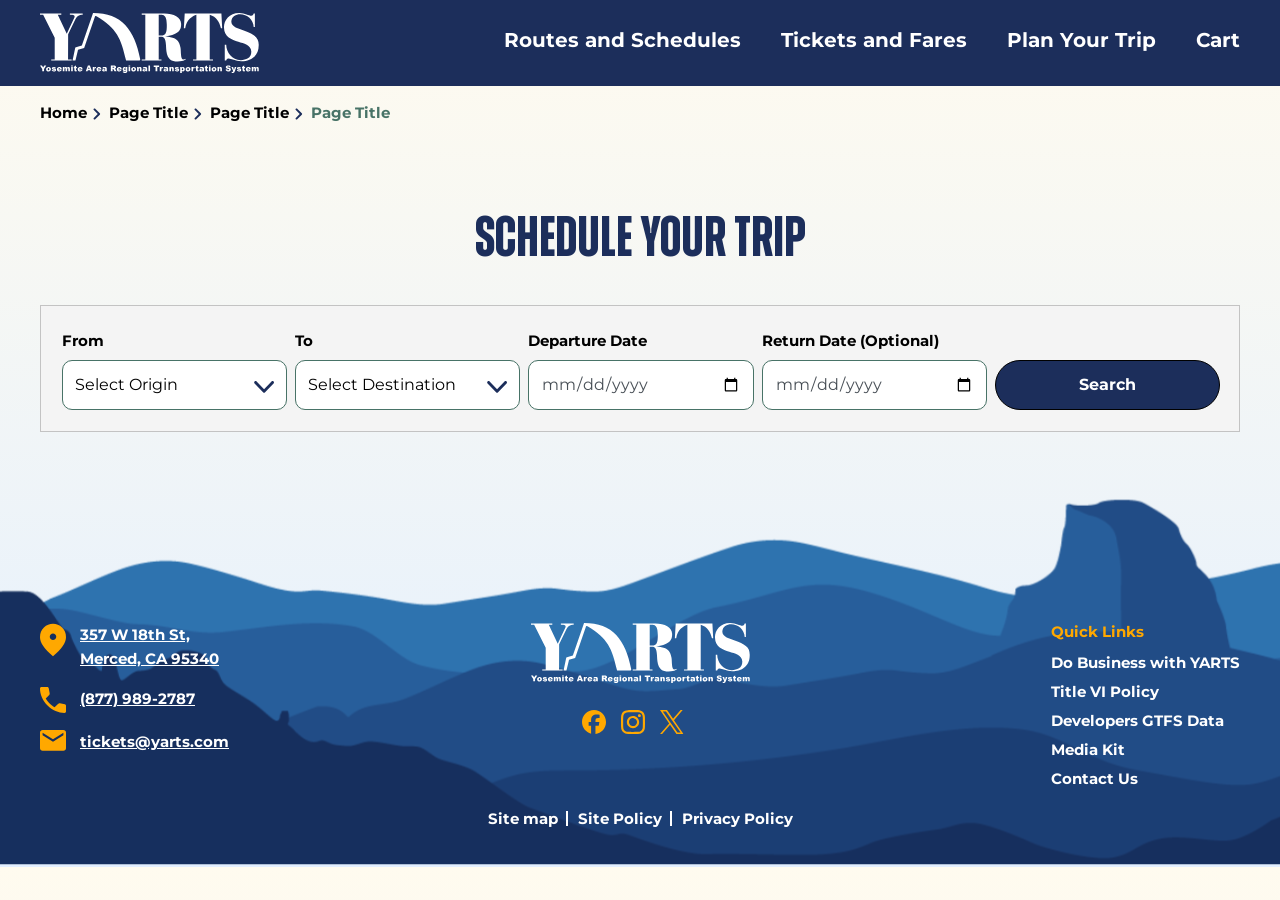
==== commit d878a2f6: "commit" ====
--- a/index.html
+++ b/index.html
@@ -1,313 +1,193 @@
-<!DOCTYPE html>
-<html lang="en">
-
-<head>
-    <meta charset="utf-8">
-    <meta http-equiv="X-UA-Compatible" content="IE=edge">
-    <meta name="viewport" content="width=device-width, initial-scale=1">
-    <!-- The above 3 meta tags *must* come first in the head; any other head content must come *after* these tags -->
-    <title>Yarts</title>
-    <link rel="preconnect" href="https://fonts.googleapis.com">
-    <link rel="preconnect" href="https://fonts.gstatic.com" crossorigin>
-    <link href="https://fonts.googleapis.com/css2?family=Montserrat:ital,wght@0,100;0,200;0,300;0,400;0,500;0,600;0,700;0,800;0,900;1,100;1,200;1,300;1,400;1,500;1,600;1,700;1,800;1,900&display=swap" rel="stylesheet">
-    <link href="css/owl.carousel.min.css" rel="stylesheet">
-    <link href="css/bootstrap.min.css" rel="stylesheet">
-    <link href="css/custom.css" rel="stylesheet">
-    <link href="css/responsive.css" rel="stylesheet">
-</head>
-
-<body class="home">
-    <header class="main_header">
-        <div class="navbar navbar-expand-xl  ">
-            <div class="container-fluid">
-                <div class="logo_wrap">
-                    <a class="navbar-brand" href="#">
-                        <img src="img/logo.svg" alt="logo">
-                    </a>
-                </div>
-                <button class="navbar-toggler" type="button" data-toggle="collapse" data-target="#navbarResponsive" aria-controls="navbarResponsive" aria-expanded="false" aria-label="Toggle navigation">
-               <span class="icon-bar top"></span>
-               <span class="icon-bar midlde"></span>
-               <span class="icon-bar last"></span>
-               </button>
-                <div class="collapse navbar-collapse" id="navbarResponsive">
-                    <div class="top_header_cont">
-                        <div class="top_menu">
-                            <ul class="top_inner_menu">
-                                <li>
-                                    <a href="#"> <img src="img/confirmation_number.svg" alt="number"> Buy YARTS Tickets Online </a>
-                                </li>
-                            </ul>
-                            <div class="select_language">
-                                <select class="form_control">
-                              <option>English</option>
-                              <option>English</option>
-                              <option>English</option>
-                           </select>
-                            </div>
-                            <div class="accesibility">
-                                <a href="#"> <img src="img/accesibility.svg" alt="accesibility">Accessibility</a>
-                            </div>
-                            <div class="top_search">
-                                <img src="img/top-search.png" style="max-height: 35px;width: 180px;" alt="">
-                            </div>
-                        </div>
-                    </div>
-                    <div class="nav_bottom  ">
-                        <ul class="navbar-nav ">
-                            <li class="nav-item ">
-                                <a class="nav-link" href="#">Routes and Schedules</a>
-                            </li>
-                            <li class="nav-item">
-                                <a class="nav-link" href="#">Tickets and Fares</a>
-                                <ul class="dropdown-menu">
-                                    <li><a href="#"> Events Calendar </a> </li>
-                                    <li><a href="#"> District News </a> </li>
-                                    <li><a href="#"> How To’s, Guides And Webinars </a> </li>
-                                </ul>
-                            </li>
-                            <li class="nav-item">
-                                <a class="nav-link" href="#">Plan Your Trip</a>
-                            </li>
-                            <li class="nav-item">
-                                <a class="nav-link" href="#"> About YARTS </a>
-                            </li>
-                        </ul>
-                    </div>
-                </div>
-            </div>
-        </div>
-    </header>
-    <div class="fixed_btns">
-        <a href="#"><img src="img/ticket-icon.svg" alt=""><span>Buy Tickets </span></a>
-    </div>
-    <div class="main_banner">
-        <div id="demo" class="carousel slide " data-ride="carousel">
-            <!-- The slideshow -->
-            <div class="carousel-inner">
-                <div class="carousel-item active">
-                    <img src="img/banner.png" alt="">
-                    <div class="carousel-caption">
-                        <h1>Welcome to YARTS</h1>
-                        <div class="description">
-                            <p>
-                                Many rows of text about the news of the news article. An introduction probably. perhaps this is a good opportunity to use an ellipsis or the truncated text function? Many rows of text about the news of the news article. An introduction probably.
-                            </p>
-                        </div>
-                        <div class="buttons">
-                            <a href="#" class="btn_sm">Primary CTA</a>
-                            <a href="#" class="btn_green">Text Alerts</a>
-                        </div>
-                    </div>
-                </div>
-            </div>
-        </div>
-        <div class="bt-bottom">
-            <img src="img/banner-shape.svg" alt="background ">
-        </div>
-    </div>
-    <div class="main_body">
-        <div class="map_section">
-            <div class="container">
-                <div class="row map_row">
-                    <div class="col-lg-3 col-md-4">
-                        <div class="map_txt">
-                            <h2>This is a Title</h2>
-                            <h3>Secondary line of text</h3>
-                            <p>
-                                Welcome to the Lorem Ipsum Generator Pro, the ultimate source of placeholder text for all your design needs.
-                            </p>
-                            <ul>
-                                <li>Lorem ipsum dolor sit amet, consectetur adipiscing elit, sed do eiusmod tempor </li>
-                                <li>Lorem ipsum dolor sit amet, consectetur adipiscing elit, sed do eiusmod tempor </li>
-                            </ul>
-                        </div>
-                    </div>
-                    <div class="col-lg-9 col-md-8">
-                        <div class="map_info">
-                            <img src="img/map-route.png" alt="">
-                        </div>
-                    </div>
-                </div>
-                <div class="img_button_row row ">
-                    <div class="col-md-3 img_btn_col ">
-                        <a href="# ">
-                            <div class="img_block ">
-                                <img src="img/frame1.png" alt=" ">
-                            </div>
-                            <div class="img_block_descr ">
-                                <h3>Route 140 (Merced/Mariposa to Yosemite) </h3>
-                            </div>
-                        </a>
-                    </div>
-                    <div class="col-md-3 img_btn_col ">
-                        <a href="# ">
-                            <div class="img_block ">
-                                <img src="img/frame1.png" alt=" ">
-                            </div>
-                            <div class="img_block_descr ">
-                                <h3>Route 140 (Merced/Mariposa to Yosemite) </h3>
-                            </div>
-                        </a>
-                    </div>
-                    <div class="col-md-3 img_btn_col ">
-                        <a href="# ">
-                            <div class="img_block ">
-                                <img src="img/frame1.png" alt=" ">
-                            </div>
-                            <div class="img_block_descr ">
-                                <h3>Route 140 (Merced/Mariposa to Yosemite) </h3>
-                            </div>
-                        </a>
-                    </div>
-                    <div class="col-md-3 img_btn_col ">
-                        <a href="# ">
-                            <div class="img_block ">
-                                <img src="img/frame1.png" alt=" ">
-                            </div>
-                            <div class="img_block_descr ">
-                                <h3>Route 140 (Merced/Mariposa to Yosemite) </h3>
-                            </div>
-                        </a>
-                    </div>
-                </div>
-            </div>
-        </div>
-        <div class="main-media-text">
-            <div class="container">
-                <div class="row panel_row align-items-center odd ">
-                    <div class="col-lg-6 col-md-12 col1">
-                        <div class="panel_img_l">
-                            <img src="img/plan-your-trip.png" alt="">
-                        </div>
-                    </div>
-                    <div class="col-lg-6 col-md-12 col2">
-                        <div class="panel_det_r">
-                            <h2>Plan Your Trip</h2>
-                            <p>
-                                <strong>
-                           Welcome to the Lorem Ipsum Generator Pro, the ultimate source of placeholder text for all your design needs. Whether you're creating a website, designing a brochure, or crafting the next great novel, our nonsensical text will help you fill in those empty spaces with style.
-                           </strong>
-                            </p>
-                            <p>
-                                Welcome to the Lorem Ipsum Generator Pro, the ultimate source of placeholder text for all your design needs. Whether you're creating a website, designing a brochure, or crafting the next great novel, our nonsensical text will help you fill in those empty
-                                spaces with style.
-                            </p>
-                            <a href="#" class="btn_sm"> Plan Your Trip</a>
-                        </div>
-                    </div>
-                </div>
-                <div class="row panel_row align-items-center even ">
-                    <div class="col-lg-6 col-md-12 col1">
-                        <div class="panel_img_l">
-                            <img src="img/plan-your-trip.png" alt="">
-                        </div>
-                    </div>
-                    <div class="col-lg-6 col-md-12 col2">
-                        <div class="panel_det_r">
-                            <h2>Plan Your Trip</h2>
-                            <p>
-                                <strong>
-                           Welcome to the Lorem Ipsum Generator Pro, the ultimate source of placeholder text for all your design needs. Whether you're creating a website, designing a brochure, or crafting the next great novel, our nonsensical text will help you fill in those empty spaces with style.
-                           </strong>
-                            </p>
-                            <p>
-                                Welcome to the Lorem Ipsum Generator Pro, the ultimate source of placeholder text for all your design needs. Whether you're creating a website, designing a brochure, or crafting the next great novel, our nonsensical text will help you fill in those empty
-                                spaces with style.
-                            </p>
-                            <a href="#" class="btn_green"> Plan Your Trip</a>
-                        </div>
-                    </div>
-                </div>
-            </div>
-        </div>
-        <div class="follow-us">
-            <div class="container">
-                <div class="top-Title text-center ">
-                    <h2>
-                        <span> Follow</span> Us@Rideyarts
-                    </h2>
-                    <img class="underline" src="img/underline-green.svg" alt="underline">
-                </div>
-                <img src="img/instagram feed 1.png" alt="">
-            </div>
-        </div>
-    </div>
-    <footer class="footer ">
-        <div class="footer-content">
-            <div class="container-fluid ">
-                <div class="footer-row row ">
-                    <div class="foot_col col1 ">
-                        <div class="foo_info">
-                            <p>
-                                <a href="#"><img src="img/location_on.svg" alt="location_on"> 357 W 18th St, <br> Merced, CA 95340 </a>
-                            </p>
-                            <p>
-                                <a href="#"><img src="img/call.svg" alt="location_on"> (877) 989-2787</a>
-                            </p>
-                            <p>
-                                <a href="#"><img src="img/mail.svg" alt="location_on"> tickets@yarts.com</a>
-                            </p>
-                        </div>
-                    </div>
-                    <div class="foot_col col2   ">
-                        <div class="foot_logo ">
-                            <img src="img/logo.svg " alt="logo ">
-                        </div>
-                        <div class="foot_media ">
-                            <ul>
-                                <li>
-                                    <a href=""><img src="img/Facebook.svg" alt=""> </a>
-                                </li>
-                                <li>
-                                    <a href=""><img src="img/Instagram.svg" alt=""> </a>
-                                </li>
-                                <li>
-                                    <a href=""><img src="img/twitter.svg" alt=""> </a>
-                                </li>
-                            </ul>
-                        </div>
-                    </div>
-                    <div class="foot_col col3  ">
-                        <div class="footmenu ">
-                            <h3>Quick Links</h3>
-                            <ul class=" ">
-                                <li> <a href="# ">Do Business with YARTS</a> </li>
-                                <li> <a href="# ">Title VI Policy</a></li>
-                                <li> <a href="# ">Developers GTFS Data </a></li>
-                                <li> <a href="# ">Media Kit</a></li>
-                                <li> <a href="# ">Contact Us</a></li>
-                            </ul>
-                        </div>
-                    </div>
-                </div>
-                <div class="copyright ">
-                    <ul>
-                        <li><a href="#">Site map</a></li>
-                        <li><a href="#">Site Policy</a></li>
-                        <li><a href="#">Privacy Policy</a></li>
-                    </ul>
-                </div>
-            </div>
-        </div>
-    </footer>
-    <script src="js/jquery.js "></script>
-    <script src="js/popper.js "></script>
-    <script src="js/bootstrap.js "></script>
-    <script src="js/expand.js "></script>
-    <script src="js/owl.carousel.min.js "></script>
-    <script src="js/owlmain.js "></script>
-    <script>
-        $(document).on("scroll ", function() {
-            if ($(document).scrollTop() > 0) {
-                $(".main_header ").addClass("shrink ");
-
-            } else {
-                $(".main_header ").removeClass("shrink ");
-
-            }
-        });
-    </script>
-</body>
-
+<!DOCTYPE html>
+<html lang="en">
+
+<head>
+    <meta charset="utf-8">
+    <meta http-equiv="X-UA-Compatible" content="IE=edge">
+    <meta name="viewport" content="width=device-width, initial-scale=1">
+    <!-- The above 3 meta tags *must* come first in the head; any other head content must come *after* these tags -->
+    <title>Yarts</title>
+    <link rel="preconnect" href="https://fonts.googleapis.com">
+    <link rel="preconnect" href="https://fonts.gstatic.com" crossorigin>
+    <link href="https://fonts.googleapis.com/css2?family=Montserrat:ital,wght@0,100;0,200;0,300;0,400;0,500;0,600;0,700;0,800;0,900;1,100;1,200;1,300;1,400;1,500;1,600;1,700;1,800;1,900&display=swap" rel="stylesheet">
+    <link href="css/owl.carousel.min.css" rel="stylesheet">
+    <link href="css/bootstrap.min.css" rel="stylesheet">
+    <link href="css/custom.css" rel="stylesheet">
+    <link href="css/responsive.css" rel="stylesheet">
+</head>
+
+<body class="home">
+    <header class="main_header">
+        <div class="navbar navbar-expand-xl  ">
+            <div class="container-fluid">
+                <div class="logo_wrap">
+                    <a class="navbar-brand" href="#">
+                        <img src="img/logo.svg" alt="logo">
+                    </a>
+                </div>
+                <button class="navbar-toggler" type="button" data-toggle="collapse" data-target="#navbarResponsive" aria-controls="navbarResponsive" aria-expanded="false" aria-label="Toggle navigation">
+               <span class="icon-bar top"></span>
+               <span class="icon-bar midlde"></span>
+               <span class="icon-bar last"></span>
+               </button>
+                <div class="collapse navbar-collapse" id="navbarResponsive">
+                    <div class="nav_bottom  ">
+                        <ul class="navbar-nav ">
+                            <li class="nav-item ">
+                                <a class="nav-link" href="#">Routes and Schedules</a>
+                            </li>
+                            <li class="nav-item">
+                                <a class="nav-link" href="#">Tickets and Fares</a>
+                                <ul class="dropdown-menu">
+                                    <li><a href="#"> Events Calendar </a> </li>
+                                    <li><a href="#"> District News </a> </li>
+                                    <li><a href="#"> How To’s, Guides And Webinars </a> </li>
+                                </ul>
+                            </li>
+                            <li class="nav-item">
+                                <a class="nav-link" href="#">Plan Your Trip</a>
+                            </li>
+                            <li class="nav-item cart">
+                                <a class="nav-link" href="#"> Cart </a>
+                            </li>
+                        </ul>
+                    </div>
+                </div>
+            </div>
+        </div>
+    </header>
+    <div class="main_body">
+        <h1 class="visually-hidden">YARTS Reservation System</h1>
+        <div class="main_breadcrumb">
+            <div class="container">
+                <nav aria-label="breadcrumb">
+                    <ol class="breadcrumb">
+                        <li class="breadcrumb-item">
+                            <a href="#"> Home</a>
+                        </li>
+                        <li class="breadcrumb-item"><a href="#">page title </a></li>
+                        <li class="breadcrumb-item"><a href="#">page title </a></li>
+                        <li class="breadcrumb-item active" aria-current="page">page title</li>
+                    </ol>
+                </nav>
+            </div>
+        </div>
+        <div class="schedule-trip">
+            <div class="container">
+                <div class="row">
+                    <div class="col-md-12">
+                        <h2 class="text-center">Schedule Your Trip</h2>
+                        <div class="trip_form_wrapper">
+                            <form action="">
+                                <div class="">
+                                    <label class="title" for="from">From</label>
+                                    <select class="form-control" name="from" id="from">
+                                        <option value="">Select Origin</option>
+                                        <option value="1">1</option>
+                                        <option value="2">2</option>
+                                    </select>
+                                </div>
+                                <div class="">
+                                    <label class="title" for="to">To</label>
+                                    <select class="form-control" name="to" id="to">
+                                        <option value="">Select Destination</option>
+                                        <option value="1">1</option>
+                                        <option value="2">2</option>
+                                    </select>
+                                </div>
+                                <div class="">
+                                    <label class="title" for="Departure_Date">Departure Date</label>
+                                    <input name="Departure_Date" type="date" class="form-control">
+                                </div>
+                                <div class="">
+                                    <label class="title" for="Return_Date">Return Date (Optional)</label>
+                                    <input name="Return_Date" type="date" class="form-control">
+                                </div>
+                                <div class="">
+                                  <input type="submit" value="Search" />
+                                </div>
+                            </form>
+                        </div>
+                    </div>
+                </div>
+            </div>
+        </div>
+    </div>
+    <footer class="footer ">
+        <div class="footer-content">
+            <div class="container-fluid ">
+                <div class="footer-row row ">
+                    <div class="foot_col col1 ">
+                        <div class="foo_info">
+                            <p>
+                                <a href="#"><img src="img/location_on.svg" alt="location_on"> 357 W 18th St, <br> Merced, CA 95340 </a>
+                            </p>
+                            <p>
+                                <a href="#"><img src="img/call.svg" alt="location_on"> (877) 989-2787</a>
+                            </p>
+                            <p>
+                                <a href="#"><img src="img/mail.svg" alt="location_on"> tickets@yarts.com</a>
+                            </p>
+                        </div>
+                    </div>
+                    <div class="foot_col col2   ">
+                        <div class="foot_logo ">
+                            <img src="img/logo.svg " alt="logo ">
+                        </div>
+                        <div class="foot_media ">
+                            <ul>
+                                <li>
+                                    <a href=""><img src="img/Facebook.svg" alt=""> </a>
+                                </li>
+                                <li>
+                                    <a href=""><img src="img/Instagram.svg" alt=""> </a>
+                                </li>
+                                <li>
+                                    <a href=""><img src="img/twitter.svg" alt=""> </a>
+                                </li>
+                            </ul>
+                        </div>
+                    </div>
+                    <div class="foot_col col3  ">
+                        <div class="footmenu ">
+                            <h3>Quick Links</h3>
+                            <ul class=" ">
+                                <li> <a href="# ">Do Business with YARTS</a> </li>
+                                <li> <a href="# ">Title VI Policy</a></li>
+                                <li> <a href="# ">Developers GTFS Data </a></li>
+                                <li> <a href="# ">Media Kit</a></li>
+                                <li> <a href="# ">Contact Us</a></li>
+                            </ul>
+                        </div>
+                    </div>
+                </div>
+                <div class="copyright ">
+                    <ul>
+                        <li><a href="#">Site map</a></li>
+                        <li><a href="#">Site Policy</a></li>
+                        <li><a href="#">Privacy Policy</a></li>
+                    </ul>
+                </div>
+            </div>
+        </div>
+    </footer>
+    <script src="js/jquery.js "></script>
+    <script src="js/popper.js "></script>
+    <script src="js/bootstrap.js "></script>
+    <script src="js/expand.js "></script>
+    <script src="js/owl.carousel.min.js "></script>
+    <script src="js/owlmain.js "></script>
+    <script>
+        $(document).on("scroll ", function() {
+            if ($(document).scrollTop() > 0) {
+                $(".main_header ").addClass("shrink ");
+
+            } else {
+                $(".main_header ").removeClass("shrink ");
+
+            }
+        });
+    </script>
+</body>
+
 </html>
--- a/css/custom.css
+++ b/css/custom.css
@@ -44,10 +44,34 @@
   color: #000000;
   font-size: 18px;
   font-family: "Montserrat", sans-serif;
-  background: linear-gradient(180deg, #FFFBEF 2.87%, #E2EFFF 100%);
+  background: linear-gradient(180deg, #fffbef 25.87%, #e2efff 100%);
 }
 body.home {
   background: linear-gradient(180deg, #fffbef 0%, #e2efff 100%);
+}
+body.error404, body.error403 {
+  background: linear-gradient(180deg, #fffbef 37.11%, #e2efff 100%);
+}
+body.search-results {
+  background: linear-gradient(180deg, #fffbef 11.5%, #e2efff 100%);
+}
+body.page-template-template-news {
+  background: linear-gradient(180deg, #fffbef 11.27%, #e2efff 100%);
+}
+body.single-post {
+  background: linear-gradient(180deg, #fffbef 13.55%, #e2efff 100%);
+}
+body.body_trip_result {
+  background: linear-gradient(180deg, #fffbef 0%, #e2efff 100%);
+}
+body.page-template-template-alerts {
+  background: linear-gradient(180deg, #fffbef 13.84%, #e2efff 100%);
+}
+body.page-id-33449 {
+  background: linear-gradient(180deg, #fffbef 26.04%, #e2efff 100%);
+}
+body #wpwrap {
+  background: #fff;
 }
 
 html {
@@ -71,7 +95,7 @@
 
 h1,
 .h1 {
-  font-size: 64px;
+  font-size: 65px;
   font-family: "Zuume";
   font-weight: bold;
   color: #000000;
@@ -80,7 +104,7 @@
 
 h2,
 .h2 {
-  font-size: 51px;
+  font-size: 57px;
   font-family: "Zuume";
   font-weight: bold;
   color: #1C2E5B;
@@ -95,6 +119,10 @@
   color: #1C2E5B;
   text-transform: uppercase;
 }
+h3.has-medium-font-size,
+.h3.has-medium-font-size {
+  font-size: 24px !important;
+}
 
 h4,
 .h4 {
@@ -132,7 +160,8 @@
   display: block;
 }
 
-p {
+.home p,
+.main_wrapper p {
   line-height: 24px;
   font-size: 18px;
   font-weight: normal;
@@ -157,6 +186,7 @@
 
 p a {
   text-decoration: underline;
+  word-wrap: break-word;
 }
 
 b,
@@ -171,17 +201,18 @@
 }
 
 .link {
-  font-size: 16px;
-  font-weight: 600;
+  font-size: 18px;
+  font-weight: 700;
   display: flex;
   align-items: center;
+  color: #334731;
 }
 .link img {
   max-width: 18px;
   margin-left: 6px;
 }
 .link:hover {
-  color: #1C2E5B;
+  color: #487367;
 }
 
 .container-fluid {
@@ -255,73 +286,109 @@
   color: #fff;
 }
 
+.single-btn {
+  display: flex;
+  justify-content: center;
+}
+.single-btn a {
+  margin-right: 10px;
+}
+.single-btn a:last-child {
+  margin-right: 0px;
+}
+.single-btn a.secondary {
+  background: #9BDD91;
+  color: #000000;
+}
+.single-btn a.secondary:hover {
+  background: #9AD0D6;
+  color: #000000;
+}
+.single-btn a.tickets {
+  background: #ffa800;
+  color: #000000;
+  border: 0;
+}
+.single-btn a.tickets:hover {
+  background: #f38e00;
+  color: #000000;
+  border: 0;
+}
+
+.btn_yellow {
+  color: #000000;
+  font-weight: 700;
+  padding: 12px 32px;
+  border-radius: 50px;
+  display: inline-block;
+  text-align: center;
+  position: relative;
+  background: #FFA800;
+  font-size: 16px;
+  text-decoration: none;
+  border: 1px solid #000000;
+}
+.btn_yellow:hover {
+  background: #9AD0D6;
+  color: #000000;
+  text-decoration: none;
+}
+.btn_yellow img {
+  margin-right: 10px;
+}
+.btn_yellow:focus {
+  color: #000000;
+}
+
 .gform_button {
   color: #fff;
-  font-weight: 600;
-  padding: 13px 20px;
+  font-weight: 700;
+  padding: 12px 32px;
   text-decoration: none;
   display: inline-block;
   text-align: center;
   position: relative;
-  background: #9BDD91;
-  border-radius: 0px;
+  background: #1C2E5B;
+  border-radius: 50px;
   font-size: 16px;
   text-decoration: none;
-  border: 0;
-  min-width: 180px;
-}
-.gform_button:hover {
-  background: #1C2E5B;
+  border: 1px solid #000000;
+  min-width: 120px;
+}
+.gform_button:hover, .gform_button:focus {
+  background: #9ad0d6;
+  color: #000000;
+  text-decoration: none;
+}
+
+.wp-block-advgb-button .wp-block-advgb-button_link {
+  padding: 12px 32px !important;
+  border: 1px solid #000000 !important;
 }
 
 #wpbody-content .gform_button {
   min-width: 50px;
 }
 
-/*
-    .wp-block-button__link {
-        color: #fff !important;
-        font-weight: 700 !important;
-        padding: 14px 30px;
-        text-align: center !important;
-        position: relative;
-        background: #000000 !important;
-        border-radius: 0px !important;
-        font-size: 16px !important;
-        text-decoration: none !important;
-        border: 0;
-        &:hover {
-            background: $primary !important;
-            color: #fff;
-            text-decoration: none;
-        }
-        img {
-            margin-right: 10px;
-        }
-    }*/
 .wp-block-button__link {
-  background: none !important;
-  color: #1C2E5B !important;
-  padding: 0px !important;
+  background: #1C2E5B !important;
+  font-size: 16px !important;
+  color: #ffffff !important;
+  padding: 12px 32px !important;
   font-size: 18px !important;
-  position: relative;
-}
-.wp-block-button__link::after {
-  content: "";
-  background-image: url(../img/arrow-blue.svg);
-  background-repeat: no-repeat;
-  width: 14px;
-  height: 11px;
-  display: inline-block;
-  margin-left: 5px;
+  border-radius: 50px !important;
+  border: 1px solid #000000 !important;
+  position: relative;
+  text-decoration: none !important;
 }
 .wp-block-button__link:hover {
-  color: #1C2E5B !important;
-  text-decoration: underline !important;
+  background: #9ad0d6 !important;
+  color: #000000 !important;
+  text-decoration: none !important;
 }
 
 .container {
-  max-width: 1300px;
+  max-width: 1230px;
 }
 
 img {
@@ -334,7 +401,7 @@
 }
 
 .form-control {
-  min-height: 52px;
+  min-height: 50px;
   background-color: #ffffff;
   border: 1px solid #487367;
   border-radius: 10px;
@@ -361,18 +428,18 @@
   min-width: 130px;
   background-size: 20px;
   color: #000000;
-  border: 1px solid #000;
+  border: 1px solid #487367;
   min-height: 50px;
 }
 select.form-control {
   color: #000000;
   cursor: pointer;
-  border: 1px solid #000;
+  border: 1px solid #487367;
+  padding-right: 36px;
 }
 
 .gform_wrapper select {
   background-image: url(../img/angle-down.svg);
-  background-position: top 15px right 12px;
   padding-right: 35px !important;
 }
 
@@ -430,11 +497,12 @@
 }
 
 .main_header {
-  position: fixed;
   z-index: 99;
   width: 100%;
   top: 0px;
   transition: 0.3s;
+  padding: 8px 0;
+  background: #1C2E5B;
 }
 .main_header a {
   text-decoration: none;
@@ -529,6 +597,7 @@
 }
 .main_header .top_menu .top_inner_menu a img {
   margin-right: 5px;
+  padding-right: 0px;
 }
 .main_header .top_menu .top_inner_menu a:hover {
   color: #FFA800;
@@ -551,7 +620,6 @@
 .main_header .top_search {
   display: flex;
   position: relative;
-  margin-left: 30px;
   max-width: 185px;
 }
 .main_header .top_search .form-control {
@@ -573,20 +641,24 @@
   max-width: 25px;
 }
 .main_header .top_search .innericon {
-  background-image: url(../img/search-grey.svg) !important;
+  background-image: url(../img/search-black.svg) !important;
   background-size: 18px !important;
 }
 .main_header .top_search .asp_main_container {
   overflow: visible !important;
   border-radius: 0;
   box-shadow: none !important;
+  border-radius: 50px;
+  border: 0 !important;
+  background: none !important;
 }
 .main_header .top_search .probox {
   border: 1px solid #000 !important;
   overflow: visible !important;
   height: auto;
   width: 185px;
-  background: #f0f0f0 !important;
+  background: #f4f4f4 !important;
+  border-radius: 50px !important;
 }
 .main_header .top_search .proinput input.orig {
   font-size: 14px !important;
@@ -641,7 +713,7 @@
 }
 .main_header .navbar-nav > li > a {
   font-size: 21px;
-  padding: 8px 25px 20px 25px !important;
+  padding: 16px 27px 16px 27px !important;
   text-align: center;
   display: flex;
   align-items: center;
@@ -676,7 +748,7 @@
   margin-top: 0;
   left: auto;
   right: 0px;
-  background: #374930;
+  background: #1c2e5b;
   top: 100%;
   border: 0;
   padding: 30px 25px;
@@ -695,7 +767,7 @@
   font-size: 16px;
   font-weight: 700;
 }
-.main_header .navbar-nav .dropdown-menu > li > a:hover {
+.main_header .navbar-nav .dropdown-menu > li > a:hover, .main_header .navbar-nav .dropdown-menu > li > a:focus {
   color: #FFA800;
   text-decoration: underline;
 }
@@ -744,7 +816,7 @@
 }
 .main_header .navbar-nav .dropdown-menu .current_page_item a,
 .main_header .navbar-nav .dropdown-menu .current-menu-item a {
-  color: #1C2E5B;
+  text-decoration: underline;
 }
 .main_header .plus-minus {
   position: absolute;
@@ -772,11 +844,10 @@
 }
 .main_header .navbar-nav > li.current_page_ancestor > a,
 .main_header .navbar-nav > li.current-menu-ancestor > a,
-.main_header .navbar-nav > li.current-page-parent > a,
 .main_header .navbar-nav > li.current_page_item > a,
-.main_header .navbar-nav > li.current-menu-item > a,
-.main_header .navbar-nav > li.current-page-ancestor > a {
-  color: #000000 !important;
+.main_header .navbar-nav > li.current-menu-item > a {
+  color: #ffa800 !important;
+  text-decoration: underline;
 }
 .main_header .megamenu {
   display: none;
@@ -810,7 +881,13 @@
   color: #1C2E5B;
 }
 .main_header.shrink {
-  background: #1C2E5B;
+  position: fixed;
+}
+.main_header.shrink .top_header_cont {
+  display: none;
+}
+.main_header.shrink .alert-area {
+  margin-top: -10px;
 }
 
 .logged-in .fixed_btns {
@@ -821,7 +898,7 @@
   position: fixed;
   top: 300px;
   right: 0px;
-  z-index: 9;
+  z-index: 999;
 }
 .fixed_btns a {
   background: #FFA800;
@@ -830,9 +907,14 @@
   padding: 15px;
   border-radius: 5px 0px 0px 5px;
   border: 1px solid #ffffff;
+  text-decoration: none;
 }
 .fixed_btns a img {
   margin-right: 6px;
+}
+.fixed_btns a:hover, .fixed_btns a:focus {
+  background: #f38e00;
+  text-decoration: none;
 }
 
 .select_language {
@@ -866,6 +948,31 @@
 }
 .select_language > div {
   display: flex;
+  max-width: 60px;
+}
+.select_language .gt_switcher {
+  background: none !important;
+  border: 0 !important;
+}
+.select_language .gt_switcher .gt_selected {
+  background: none !important;
+  padding-left: 20px !important;
+}
+.select_language .gt_switcher .gt_selected a {
+  border: 0 !important;
+  color: #fff !important;
+  background: none !important;
+}
+.select_language .gt_switcher .gt_selected a::after {
+  background-image: url(../img/arrow_down_white.svg) !important;
+  right: auto !important;
+  left: 0px !important;
+}
+.select_language .gt_switcher .gt_option {
+  position: absolute !important;
+  top: 30px;
+  background: #F4F4F4 !important;
+  max-width: 60px;
 }
 
 .main_banner {
@@ -889,15 +996,27 @@
   font-weight: bold;
   color: #ffffff;
   line-height: 90px;
+  margin-bottom: 12px;
 }
 .main_banner .description {
   background: linear-gradient(268deg, rgba(0, 0, 0, 0.2) -0.01%, rgba(0, 0, 0, 0) 96.09%);
-  padding: 22px 0px;
+  /* padding: 30px 8px;*/
+  padding: 22px 0px 15px 0px;
+  border-radius: 20px;
+  max-width: 900px;
 }
 .main_banner .description p {
   font-size: 18px;
   font-weight: 600;
   color: #ffffff;
+}
+@media (min-width: 768px) {
+  .main_banner .description .buttons {
+    padding-top: 8px;
+  }
+}
+.main_banner .buttons {
+  margin-bottom: 20px;
 }
 .main_banner .iframe_wrap {
   width: 100%;
@@ -919,8 +1038,7 @@
 }
 .main_banner .carousel-item img {
   width: 100%;
-  max-height: calc(100vh - 0px);
-  min-height: 500px;
+  height: 650px;
   -o-object-fit: cover;
      object-fit: cover;
 }
@@ -929,20 +1047,19 @@
 .main_banner .wp-video {
   width: 100% !important;
   max-height: calc(100vh - 0x);
-  min-height: 500px;
+  min-height: 650px;
   -o-object-fit: cover;
   object-fit: cover;
   position: relative;
   z-index: 9;
 }
 .main_banner .carousel-caption {
-  left: 10%;
-  right: 10%;
   text-align: left;
-  top: 50%;
-  max-width: 800px;
-  bottom: auto;
-  transform: translateY(-50%);
+  max-width: 1900px;
+  width: 100%;
+  left: 50%;
+  transform: translateX(-50%);
+  bottom: 30px;
 }
 .main_banner .carousel-control-next {
   width: auto;
@@ -967,62 +1084,74 @@
   background: #1C2E5B;
 }
 
+.page-template-template-route .innerHero {
+  margin-top: -60px;
+}
+.page-template-template-route .innerHero .tripPlanner_wrap .tripPlanner {
+  height: 100%;
+  max-height: calc(100% - 30px);
+}
+.page-template-template-route .page_title {
+  -webkit-mask-image: url(../img/Banner-mask.png);
+  mask-image: url(../img/Banner-mask.png);
+  /*  mask-repeat: no-repeat;*/
+  position: relative;
+  z-index: 6;
+}
+.page-template-template-route .page_title .bt-bottom {
+  display: none;
+}
+
+.single-bus_routes .innerHero {
+  margin-top: -60px;
+}
+.single-bus_routes .innerHero div#route_map {
+  width: 100% !important;
+}
+.single-bus_routes .page_title {
+  -webkit-mask-image: url(../img/Banner-mask.png);
+  mask-image: url(../img/Banner-mask.png);
+  /*  mask-repeat: no-repeat;*/
+  position: relative;
+  z-index: 6;
+}
+.single-bus_routes .page_title .bt-bottom {
+  display: none;
+}
+.single-bus_routes .alert-left {
+  top: 30px !important;
+}
+
 .tripPlanner_wrap {
   position: absolute;
-  bottom: 20px;
-  width: 1300px;
-  z-index: 9;
-}
-
-.search_wrap {
-  display: grid;
-  grid-template-columns: 1fr 1fr 0.7fr 0.7fr 0.7fr 0.65fr;
-  grid-column-gap: 15px;
-}
-
-.tripPlanner .nav-tabs {
-  border: 0;
-}
-.tripPlanner .nav-tabs a {
-  font-size: 26px;
-  color: #ffffff;
-  padding: 18px 20px;
-  background: #000000;
+  width: 540px;
+  right: 0px;
+  top: 0px;
+  min-width: 540px;
+}
+@media (max-width: 768px) {
+  .tripPlanner_wrap {
+    min-width: 100%;
+  }
+}
+
+.tripPlanner {
+  background: #b2c4c4;
+  margin-top: -1px;
+  padding: 30px 40px 40px 40px;
+}
+.tripPlanner .pl-title {
   text-align: center;
-  border: 0;
-  border-radius: 0px !important;
-  box-shadow: none;
-  font-weight: 700;
-  min-width: 220px;
-}
-.tripPlanner .nav-tabs a:hover {
-  background: #1C2E5B;
-  color: #fff;
-}
-.tripPlanner .nav-tabs a.active {
-  background: #f5f5f5 !important;
-  color: #121212;
-}
-.tripPlanner .tab-content {
-  padding: 40px 35px;
-  background: #f5f5f5;
-}
-.tripPlanner .tab-content label {
-  font-size: 14px;
-  font-weight: 700;
-  position: absolute;
-  top: 17px;
-  left: 15px;
-}
-.tripPlanner .tab-content .dep_ifo select {
-  font-size: 14px;
-  font-weight: 700;
-  padding-left: 15px;
-}
-@media (min-width: 1400px) {
-  .tripPlanner .tab-content {
-    height: 140px;
-  }
+}
+.tripPlanner .pl-title h2 {
+  color: #000000;
+}
+.tripPlanner .dep-label {
+  font-size: 15px;
+  position: static;
+  color: #000000;
+  font-weight: 700;
+  margin: 0;
 }
 .tripPlanner .form-control {
   background-color: #fff;
@@ -1031,7 +1160,7 @@
   font-weight: 400;
   color: #000000;
   padding-left: 62px;
-  border: 0;
+  border: 1px solid #487367;
 }
 .tripPlanner select {
   background-image: url(../img/select-arrow-black.svg);
@@ -1042,21 +1171,22 @@
   width: auto;
 }
 .tripPlanner .btn_sm {
-  padding: 8px 20px;
-  min-width: 100px;
-  display: flex;
-  align-items: center;
-  justify-content: center;
-  font-size: 16px;
-  font-weight: 700;
-  text-transform: none;
-  height: 100%;
-  width: 100%;
+  display: inline-block;
+}
+.tripPlanner .modify {
+  padding-top: 0;
+  margin-bottom: 6px;
 }
 
 .search_wrap .form-group {
   position: relative;
-  margin-bottom: 0px;
+  margin-bottom: 20px;
+}
+.search_wrap .form-group label {
+  position: absolute;
+  top: 15px;
+  left: 15px;
+  z-index: 9;
 }
 .search_wrap .form-group .radiobuttons {
   display: flex;
@@ -1064,7 +1194,35 @@
   margin-bottom: 10px;
 }
 .search_wrap .form-group .rdio label {
-  font-size: 12px;
+  font-size: 15px;
+  position: static;
+  color: #000000;
+  font-weight: 700;
+}
+.search_wrap .form-group .select2-container--default .select2-selection--single {
+  border-radius: 9px;
+  min-height: 50px;
+  padding-left: 55px;
+  height: auto;
+}
+.search_wrap .form-group .select2-container--default .select2-selection--single .select2-selection__rendered {
+  color: #505050;
+  line-height: 50px;
+  height: 50px;
+  font-size: 15px;
+  font-weight: normal;
+}
+.search_wrap .form-group .select2-container--default .select2-selection--single .select2-selection__placeholder {
+  color: #505050;
+  font-weight: normal;
+}
+.search_wrap .form-group .select2-container--default .select2-selection--single .select2-selection__arrow,
+.search_wrap .form-group .select2-container--default .select2-selection--single .select2-selection__clear {
+  height: 50px;
+}
+
+.select2-results__option {
+  font-size: 16px;
 }
 
 .rdio {
@@ -1077,35 +1235,26 @@
   position: static;
 }
 .rdio label {
-  padding-left: 6px;
+  padding-left: 15px;
   cursor: pointer;
   margin-bottom: 0px !important;
   min-width: 0;
   display: inline-block;
 }
 .rdio label:before {
-  width: 17px;
-  height: 17px;
+  width: 22px;
+  height: 22px;
   position: absolute;
   top: 3px;
   left: 0;
   content: "";
   display: inline-block;
-  border: 1px solid #d9d9d9;
+  border: 1px solid #487367;
   background: #fff;
   border-radius: 100px;
 }
-.rdio input[type=radio]:checked + label::after {
-  content: "";
-  position: absolute;
-  top: 5px;
-  left: 2px;
-  display: inline-block;
-  font-size: 11px;
-  border-radius: 100px;
-  width: 13px;
-  height: 13px;
-  background-color: #bdce31;
+.rdio input[type=radio]:checked + label::before {
+  background: #487367;
 }
 .rdio input[type=radio]:checked + label::after {
   background-color: #bdce31;
@@ -1117,25 +1266,26 @@
   background-color: #fbc52d;
 }
 
-.form-group.date_time {
-  max-width: 330px;
-  margin: auto;
-}
-
 .date_time_wrap {
-  flex-wrap: wrap;
+  display: grid;
+  grid-template-columns: 1fr 1fr;
+  grid-column-gap: 24px;
 }
 .date_time_wrap .dt_col {
   display: flex;
   align-items: flex-start;
   flex-wrap: wrap;
-  padding-right: 7px;
   margin-bottom: 25px;
   flex-direction: column;
-  width: 110px;
+  position: relative;
 }
 .date_time_wrap .btn_sm {
   margin: auto;
+}
+.date_time_wrap .form-control {
+  /*background-image: url(../img/select-arrow.svg);
+      background-repeat: no-repeat;
+      background-position: top 20px right 15px;*/
 }
 
 .alertlists .alert-title {
@@ -1198,10 +1348,11 @@
 }
 
 .main_body {
-  background-image: url(../img/home-background.svg);
+  background-image: url(../img/home-background1.svg);
   background-repeat: no-repeat;
   background-position: left;
   background-size: cover;
+  background-position: top 100px left 0px;
 }
 
 .map_section {
@@ -1215,6 +1366,9 @@
   color: #000000;
   font-size: 26px;
 }
+.map_section h3 a {
+  color: #487367;
+}
 .map_section .map_row {
   margin-bottom: 60px;
 }
@@ -1224,6 +1378,9 @@
 .map_section .img_button_row .img_btn_col .img_block_descr h3 {
   color: #000000;
 }
+.map_section .img_button_row .img_btn_col .img_block_descr h3 span {
+  display: block;
+}
 .map_section .img_button_row .img_btn_col:nth-child(1):hover .img_block_descr {
   background: #516687;
 }
@@ -1231,7 +1388,7 @@
   color: #ffffff;
 }
 .map_section .img_button_row .img_btn_col:nth-child(2):hover .img_block_descr {
-  background: #FFA800;
+  background: #e6b724;
 }
 .map_section .img_button_row .img_btn_col:nth-child(2):hover .img_block_descr h3 {
   color: #000000;
@@ -1251,6 +1408,9 @@
 .map_section .img_button_row .img_btn_col:hover .img_block img {
   border-bottom-left-radius: 0px;
   border-bottom-right-radius: 0px;
+}
+.map_section .img_button_row .img_block::after {
+  display: none;
 }
 @media (max-width: 768px) {
   .map_section .img_button_row .img_btn_col {
@@ -1259,6 +1419,38 @@
   }
 }
 
+.map_info g:focus {
+  outline: none;
+}
+.map_info g:focus-visible {
+  outline: 2px solid #007bff;
+}
+.map_info g:hover {
+  cursor: pointer;
+}
+.map_info g:hover .cls-1,
+.map_info g:hover .cls-19,
+.map_info g:hover .cls-11 {
+  fill: #889d9d;
+}
+.map_info g .cls-1,
+.map_info g .cls-19,
+.map_info g .cls-11 {
+  transition: 0.5s;
+}
+.map_info g.active .cls-1,
+.map_info g.active .cls-19,
+.map_info g.active .cls-11 {
+  fill: #889d9d;
+}
+
+.map-content {
+  display: none;
+}
+.map-content.active {
+  display: block;
+}
+
 .main-media-text {
   padding-top: 60px;
 }
@@ -1267,6 +1459,7 @@
   padding: 80px 70px;
   box-shadow: 5px 5px 10px 0px rgba(0, 0, 0, 0.25);
   border-radius: 0px 0px 100px 0px;
+  background-image: url(../img/texture.png) !important;
 }
 .main-media-text .panel_det_r h2 {
   color: #ffffff;
@@ -1285,6 +1478,12 @@
 }
 .main-media-text .panel_det_r p {
   color: #ffffff;
+}
+.main-media-text .panel_det_r p a {
+  color: #fff;
+}
+.main-media-text .panel_det_r p a:hover {
+  color: #ffa800;
 }
 .main-media-text .col2 {
   position: absolute;
@@ -1321,7 +1520,7 @@
     border-radius: 0px 0px 50px 0px;
   }
   .main-media-text .panel_row {
-    margin-bottom: 40px;
+    margin-bottom: 40px !important;
   }
   .main-media-text .panel_row.even .col1 {
     order: 1;
@@ -1371,12 +1570,12 @@
 }
 @media (max-width: 480px) {
   .footer {
-    background-image: url(../img/mobile-footer-bg.svg);
+    background-image: url(../img/mobile-footer-bg.svg) !important;
   }
 }
 
 .footer-content {
-  padding: 125px 0px 20px 0px;
+  padding: 127px 0px 20px 0px;
 }
 .footer-content .footer-row {
   display: grid;
@@ -1406,7 +1605,7 @@
 }
 .footer-content .foot_logo {
   margin-bottom: 15px;
-  padding-top: 15px;
+  /* padding-top: 15px;*/
 }
 .footer-content .foot_media {
   display: flex;
@@ -1514,39 +1713,56 @@
 .wp-block-quote {
   text-align: left;
   font-family: "Montserrat", sans-serif;
-  max-width: 800px !important;
+  max-width: 1000px !important;
+  margin-left: auto;
+  margin-right: auto;
+  font-size: 18px;
+  font-weight: 700;
+}
+.wp-block-quote p {
+  font-size: 18px;
+  font-weight: 700;
 }
 .wp-block-quote cite {
-  font-size: 16px !important;
+  font-size: 18px !important;
   font-weight: 700;
 }
 
 .main_breadcrumb {
-  padding-top: 0px;
   font-family: "Montserrat", sans-serif;
   position: relative;
+  padding: 16px 40px;
+}
+.main_breadcrumb .container {
+  padding: 0;
+  max-width: 100%;
 }
 .main_breadcrumb .breadcrumb {
   background: none;
   margin: 0px;
-  padding-left: 10px;
-  padding-right: 30px;
+  padding-left: 0px;
+  padding-right: 0px;
   font-size: 15px;
-  padding-top: 6px;
-  padding-bottom: 6px;
+  padding-top: 0px;
+  padding-bottom: 0px;
   align-items: center;
 }
 .main_breadcrumb .breadcrumb a {
-  color: #ffffff;
-  font-weight: 700;
+  color: #000000;
+  font-weight: 700;
+  font-size: 15px;
   text-decoration: none;
+  text-transform: capitalize;
 }
 .main_breadcrumb .breadcrumb a:hover {
   text-decoration: underline;
+  color: #487367;
 }
 .main_breadcrumb .breadcrumb li.active {
-  color: #ffffff;
-  font-weight: normal;
+  color: #487367;
+  font-weight: 700;
+  text-decoration: none;
+  text-transform: capitalize;
 }
 .main_breadcrumb .breadcrumb img {
   vertical-align: unset;
@@ -1566,6 +1782,16 @@
 .main_breadcrumb .breadcrumb-item + .breadcrumb-item {
   padding-left: 3px;
 }
+@media (max-width: 768px) {
+  .main_breadcrumb {
+    padding: 16px;
+  }
+  .main_breadcrumb .container {
+    padding: 0 !important;
+    max-width: 100%;
+  }
+}
+
 .page_title {
   padding-top: 110px;
   display: flex;
@@ -1576,6 +1802,7 @@
   padding-bottom: 50px;
   position: relative;
   min-height: 360px;
+  background-size: cover;
 }
 .page_title:before {
   content: "";
@@ -1605,6 +1832,9 @@
   -o-object-fit: cover;
      object-fit: cover;
 }
+.page_title .text-white {
+  position: relative;
+}
 
 p.date,
 span.date {
@@ -1614,11 +1844,11 @@
 }
 
 .generic_middle_block {
-  max-width: 900px;
+  max-width: 1200px;
   margin-left: auto;
   margin-right: auto;
   padding-bottom: 10px;
-  padding-top: 0px;
+  padding-top: 50px !important;
 }
 .generic_middle_block .document_era .col-md-12 {
   padding-left: 0px;
@@ -1634,9 +1864,12 @@
 }
 .general_carousel .caption-carousel {
   padding-top: 15px;
+  color: #1c2f5e;
+  font-style: italic;
+  font-size: 16px;
 }
 .general_carousel .caption-carousel p {
-  color: #1C2F5E;
+  color: #1c2f5e;
   font-style: italic;
   font-size: 16px;
 }
@@ -1665,7 +1898,7 @@
 }
 .general_carousel .carousel-control-next:hover,
 .general_carousel .carousel-control-prev:hover {
-  background: #B2C4C4;
+  background: #b2c4c4;
 }
 .general_carousel .carousel-item img {
   width: 100%;
@@ -1678,7 +1911,7 @@
   color: #334731;
   font-size: 16px;
   font-weight: 700;
-  margin-bottom: 10px;
+  margin-bottom: 12px;
   font-family: "Montserrat", sans-serif;
 }
 .doc_block img {
@@ -1738,7 +1971,8 @@
   flex-direction: column;
   position: relative;
   box-shadow: 0px 4px 10px 0px rgba(0, 0, 0, 0.15);
-  border-radius: 0px 0px 10px 10px;
+  /* border-radius: 0px 0px 10px 10px;*/
+  border-radius: 10px;
 }
 .img_text_card_row .text-img-wrap > a {
   display: flex;
@@ -1751,10 +1985,12 @@
 }
 .img_text_card_row .text-img-wrap .img_card_block img {
   width: 100%;
-  aspect-ratio: 3/2;
+  aspect-ratio: 7/5;
+  -o-object-fit: cover;
+     object-fit: cover;
 }
 .img_text_card_row .text-img-wrap .text_card_block {
-  padding: 20px 25px;
+  padding: 16px 16px;
   height: auto;
 }
 .img_text_card_row .text-img-wrap .text_card_block p {
@@ -1767,13 +2003,14 @@
   color: #000000;
   margin-bottom: 8px;
   display: block;
+  font-weight: 700;
 }
 .img_text_card_row .text-img-wrap a:hover h3 {
   text-decoration: underline;
   color: #334731;
 }
 .img_text_card_row .text-img-wrap .category {
-  background: #B2C4C4;
+  background: #b2c4c4;
   border-radius: 10px 10px 0px 0px;
   font-size: 15px;
   font-weight: 700;
@@ -1782,7 +2019,7 @@
   padding: 5px;
 }
 .img_text_card_row .text-img-wrap.no-img {
-  padding-top: 30px;
+  /*padding-top: 30px*/
 }
 .img_text_card_row .text-img-wrap:hover a .text_card_block .h3 {
   text-decoration: underline;
@@ -1829,6 +2066,9 @@
   padding-left: 12px;
   padding-right: 12px;
 }
+.img_button_row .img_btn_col:hover .img_block::after {
+  visibility: visible;
+}
 .img_button_row .img_block {
   position: relative;
   overflow: hidden;
@@ -1841,6 +2081,20 @@
 }
 .img_button_row .img_block img {
   width: 100%;
+  border-radius: 20px;
+  aspect-ratio: 1/1;
+  -o-object-fit: cover;
+     object-fit: cover;
+}
+.img_button_row .img_block::after {
+  content: "";
+  position: absolute;
+  width: 100%;
+  height: 100%;
+  top: 0px;
+  left: 0px;
+  background: rgba(23, 29, 45, 0.8);
+  visibility: hidden;
   border-radius: 20px;
 }
 .img_button_row .img_block_descr {
@@ -1891,8 +2145,8 @@
   font-family: "Montserrat", sans-serif;
 }
 .simple_list_col a:hover {
-  background-color: #9AD0D6;
-  color: #000000;
+  background-color: #9ad0d6;
+  color: #000000 !important;
   text-decoration: none;
 }
 
@@ -1938,9 +2192,10 @@
 }
 
 .how_to_cont {
-  max-width: 900px;
+  max-width: 1200px;
   margin-left: auto;
   margin-right: auto;
+  padding-bottom: 20px;
 }
 .how_to_cont h2 {
   margin-bottom: 50px;
@@ -1976,6 +2231,8 @@
   font-size: 32px;
   color: #000000;
   margin-bottom: 5px;
+  font-family: "Zuume";
+  font-weight: bold;
 }
 .how_to_cont .how_row p.how_title {
   margin-bottom: 5px;
@@ -1988,9 +2245,19 @@
   flex-direction: column;
   justify-content: flex-end;
 }
+.contactcard_row .contact_col.no-img .cont_img {
+  background: #1c2e5b;
+  aspect-ratio: 1/1;
+  display: flex;
+  align-items: center;
+  justify-content: center;
+}
+.contactcard_row .contact_col.no-img .cont_img img {
+  width: auto;
+  aspect-ratio: auto;
+}
 .contactcard_row .cont_inner {
   padding: 15px 20px;
-  min-height: 170px;
   display: flex;
   flex-direction: column;
 }
@@ -2017,7 +2284,7 @@
 }
 .contactcard_row .contact_box .cont_img img {
   width: 100%;
-  height: 280px;
+  aspect-ratio: 1/1;
   -o-object-fit: cover;
      object-fit: cover;
 }
@@ -2056,7 +2323,7 @@
 .owl-general {
   position: relative;
   margin: 0px auto;
-  max-width: 900px;
+  max-width: 1200px;
 }
 .owl-general .owl-stage {
   display: flex;
@@ -2071,20 +2338,25 @@
 .owl-general .owl-stage .item-caption h3 {
   font-size: 24px;
 }
+.owl-general .owl-stage .item-caption p {
+  max-width: 850px;
+  margin-left: auto;
+  margin-right: auto;
+}
 .owl-general .owl-stage .owl-item {
   /* width: -webkit-max-content !important;
-  width: -moz-max-content !important;
-  width: max-content !important;*/
+      width: -moz-max-content !important;
+      width: max-content !important;*/
 }
 .owl-general .owl-stage .item {
   /*  width: -webkit-max-content;
-  width: -moz-max-content;
-  width: max-content;*/
+      width: -moz-max-content;
+      width: max-content;*/
 }
 .owl-general .owl-carousel .owl-item img {
   /*  width: auto;
-  margin-left: auto;
-  margin-right: auto;*/
+      margin-left: auto;
+      margin-right: auto;*/
 }
 .owl-general .owl-nav button {
   width: 50px;
@@ -2106,7 +2378,7 @@
   max-width: 20px;
 }
 .owl-general .owl-nav button:hover {
-  background: #B2C4C4;
+  background: #b2c4c4;
 }
 .owl-general .owl-nav .owl-next {
   right: 20px;
@@ -2120,6 +2392,7 @@
 .owl-general .owl-stage-outer {
   margin: auto;
   overflow: hidden;
+  box-shadow: 0px 4px 10px 0px rgba(0, 0, 0, 0.15);
 }
 .owl-general .owl-carousel .owl-dot {
   width: 32px;
@@ -2156,10 +2429,28 @@
   color: #334731;
   text-decoration: underline;
 }
+.expanding-grid .expand_box.no_img .expand_img {
+  aspect-ratio: 1/1;
+  background: #1C2E5B;
+  display: flex;
+  align-items: center;
+  justify-content: center;
+  border-top-left-radius: 10px;
+  border-top-right-radius: 10px;
+}
+.expanding-grid .expand_box.no_img .expand_img img {
+  width: auto;
+  height: auto;
+  aspect-ratio: auto;
+  -o-object-fit: contain;
+     object-fit: contain;
+}
 .expanding-grid .expand_det {
   text-align: left;
   padding: 15px;
   padding-bottom: 20px;
+  display: flex;
+  flex-direction: column;
   /*  background: #fff;*/
 }
 .expanding-grid .expand_det p {
@@ -2178,10 +2469,10 @@
 .expanding-grid .links > li {
   box-sizing: border-box;
   float: left;
-  padding: 0px 8px;
+  padding: 0px 12px;
   width: 25%;
   list-style: none;
-  margin-bottom: 16px;
+  margin-bottom: 20px;
 }
 .expanding-grid .links > li > a {
   text-decoration: none;
@@ -2198,6 +2489,9 @@
   background: #F4F4F4;
   z-index: 9;
 }
+.expanding-grid .links > li .active .expand_box {
+  padding-bottom: 24px;
+}
 .expanding-grid .expand_img img {
   width: 100%;
   aspect-ratio: 1/1;
@@ -2215,7 +2509,7 @@
   display: none;
   overflow: hidden;
   width: 100%;
-  margin-top: -10px;
+  margin-top: -20px;
   box-shadow: none;
   background: #F4F4F4;
   box-shadow: 0px 4px 10px 0px rgba(0, 0, 0, 0.15);
@@ -2251,9 +2545,14 @@
   opacity: 0.5;
 }
 .expanding-grid .expand-content {
-  padding: 30px 30px;
+  padding: 40px 40px;
   margin: 0 auto;
   max-width: 900px;
+}
+@media (max-width: 768px) {
+  .expanding-grid .expand-content {
+    padding: 20px;
+  }
 }
 .expanding-grid .plus-minus_icon {
   position: relative;
@@ -2266,6 +2565,8 @@
   border-radius: 100px;
   margin-left: auto;
   margin-right: auto;
+  margin-top: auto;
+  top: 5px;
 }
 .expanding-grid .plus-minus_icon img {
   max-width: 22px;
@@ -2285,20 +2586,24 @@
 }
 
 .no-found-info {
-  padding: 120px 0px 120px 0px;
+  padding: 80px 0px 100px 0px;
   text-align: center;
   max-width: 800px;
   margin: auto;
 }
-.no-found-info .larger-text {
-  margin-bottom: 40px;
-}
 .no-found-info h1 {
   font-size: 90px;
 }
 .no-found-info .btn_sm {
-  min-width: 140px;
-  margin-top: 30px;
+  min-width: 170px;
+  margin-top: 15px;
+}
+.no-found-info h2 {
+  font-size: 22px;
+  font-family: "Montserrat", sans-serif;
+  font-weight: 700;
+  color: #000000;
+  text-transform: none;
 }
 
 /* result page start */
@@ -2311,12 +2616,15 @@
   display: flex;
   justify-content: center;
   align-items: center;
-  background: #F4F4F4;
-  padding: 45px 15px 40px 15px;
+  padding: 40px 15px 70px 15px;
 }
 .main_search_content .h6 {
   margin-right: 20px;
   margin-bottom: 0px;
+  font-size: 18px;
+  font-weight: 700;
+  font-family: "Montserrat", sans-serif;
+  text-transform: none;
 }
 .main_search_content .search_box {
   margin-bottom: 0px;
@@ -2337,7 +2645,7 @@
 }
 .main_search_content .search_box .innericon {
   background-image: url(../img/search-icon.svg) !important;
-  background-size: 26px !important;
+  background-size: 20px !important;
 }
 .main_search_content .search_box .promagnifier {
   display: flex !important;
@@ -2346,41 +2654,50 @@
 .main_search_content .search_box .asp_main_container {
   overflow: visible !important;
   border-radius: 0;
-  width: 265px;
+  width: 300px;
   box-shadow: none !important;
 }
 .main_search_content .search_box .probox {
-  border: 1px solid #000 !important;
+  border: 1px solid #487367 !important;
   overflow: visible !important;
   height: auto;
   width: 185px;
   background: #fff !important;
+  border-radius: 10px !important;
 }
 .main_search_content .search_box .proinput input.orig {
-  font-size: 14px !important;
-  color: #000102 !important;
+  font-size: 15px !important;
+  color: #505050 !important;
   border-bottom: 0 !important;
   padding-bottom: 4px !important;
   font-weight: normal !important;
 }
 .main_search_content .search_box ::-webkit-input-placeholder {
-  font-size: 14px !important;
-  color: #000102 !important;
+  font-size: 15px !important;
+  color: #505050 !important;
+  border-bottom: 0 !important;
+  padding-bottom: 4px !important;
   font-weight: normal !important;
 }
 .main_search_content .search_box ::-moz-placeholder {
-  font-size: 14px !important;
-  color: #000102 !important;
+  font-size: 15px !important;
+  color: #505050 !important;
+  border-bottom: 0 !important;
+  padding-bottom: 4px !important;
   font-weight: normal !important;
 }
 .main_search_content .search_box :-ms-input-placeholder {
-  font-size: 14px !important;
-  color: #000102 !important;
+  font-size: 15px !important;
+  color: #505050 !important;
+  border-bottom: 0 !important;
+  padding-bottom: 4px !important;
   font-weight: normal !important;
 }
 .main_search_content .search_box :-moz-placeholder {
-  font-size: 14px !important;
-  color: #000102 !important;
+  font-size: 15px !important;
+  color: #505050 !important;
+  border-bottom: 0 !important;
+  padding-bottom: 4px !important;
   font-weight: normal !important;
 }
 .main_search_content .search_box .promagnifier {
@@ -2407,7 +2724,6 @@
 .rslt_txt {
   padding: 0px 0px 30px 0px;
   margin: auto;
-  background: #f5f5f5;
   margin-top: -10px;
 }
 .rslt_txt .container {
@@ -2428,7 +2744,6 @@
   align-items: center;
   min-height: 55px;
   padding: 10px 15px;
-  background: #ffffff;
   border: 0;
   padding-right: 40px;
   cursor: pointer;
@@ -2491,21 +2806,24 @@
   justify-content: space-between;
   flex-wrap: wrap;
   align-items: center;
+  margin-bottom: 18px;
+}
+.title-sort h2 {
+  font-size: 42px;
 }
 
 .result_row {
   background: #F4F4F4;
-  margin-bottom: 15px;
-  border-radius: 0px;
-  position: relative;
-  border: 0;
+  margin-bottom: 22px;
+  border-radius: 10px;
+  position: relative;
+  box-shadow: 0px 4px 10px 0px rgba(0, 0, 0, 0.15);
 }
 .result_row h3,
 .result_row h4,
 .result_row h5,
 .result_row h2 {
-  font-size: 16px;
-  font-weight: 700;
+  font-size: 32px;
 }
 .result_row .rsltBody {
   padding: 15px 20px 20px 20px;
@@ -2513,11 +2831,14 @@
 .result_row .re_category {
   font-weight: normal;
   margin-bottom: 0px;
-  background: #000000;
+  background: #b2c4c4;
   color: #fff;
   padding: 5px 20px;
   display: inline-block;
   text-transform: capitalize;
+  font-size: 15px;
+  font-weight: 700;
+  color: #000000;
 }
 .result_row > a {
   display: block;
@@ -2526,7 +2847,7 @@
   font-weight: normal;
 }
 .result_row:hover h3 {
-  color: #1C2E5B;
+  color: #334731;
   text-decoration: underline;
 }
 
@@ -2551,79 +2872,22 @@
   min-width: 270px;
 }
 
-.event_wraper .event_top_filter {
-  display: grid;
-  max-width: 900px;
-  margin: 0 auto;
-  grid-template-columns: 1.3fr 1fr 1fr;
-  grid-column-gap: 10px;
-  margin-bottom: 35px;
-}
-.event_wraper .event_item {
-  background-color: #F7F7F7;
-  height: 100%;
-}
-.event_wraper .event_item h5 {
-  background-color: #000000;
-  color: #fff;
-  font-size: 14px;
-  padding: 6px 10px;
-  margin: 0px;
-  font-weight: 500;
-  text-transform: uppercase;
-}
-.event_wraper .event_item .text_evt_block {
-  padding: 15px;
-}
-.event_wraper .event_item .text_evt_block h4 {
-  font-size: 18px;
-  line-height: 30px;
-}
-.event_wraper .event_item .cancel-info {
-  color: #bf1e2e;
-  font-weight: bold;
-  margin-left: 15px;
-  padding-left: 10px;
-  position: relative;
-}
-.event_wraper .event_item .cancel-info::before {
-  content: "";
-  position: absolute;
-  left: 0px;
-  width: 2px;
-  height: 20px;
-  background: #000000;
-  top: 1px;
-}
-.event_wraper .event_item .img_evt_block img {
-  width: 100%;
-}
-.event_wraper .event_col {
-  padding-left: 8px;
-  padding-right: 8px;
-  margin-bottom: 30px;
-}
-
-.news_wraper .page_title {
-  padding-bottom: 30px;
-}
-.news_wraper .container {
-  max-width: 1200px;
+.news_wraper {
+  padding-top: 40px;
+  padding-bottom: 60px;
 }
 
 .news_category {
-  min-width: 110px;
-  background: #000000;
-  color: #fff;
-  text-transform: uppercase;
-  font-weight: 400;
+  background: #b2c4c4;
+  color: #000;
+  font-weight: 700;
   padding: 5px;
   display: inline-block;
-  position: absolute;
-  top: 0px;
-  left: 0px;
   font-family: "Montserrat", sans-serif;
   text-align: center;
+  font-size: 15px;
+  border-radius: 10px 10px 0px 0px;
+  width: 100%;
 }
 
 .newsRow {
@@ -2632,20 +2896,16 @@
 }
 .newsRow .newsColumn {
   width: 25%;
-  padding: 0px 6px;
-  margin-bottom: 15px;
+  padding: 0px 10px;
+  margin-bottom: 30px;
   display: flex;
   flex-direction: column;
 }
-.newsRow .newsColumn.no-img .news_category + .newsinfo {
-  padding-top: 30px;
-}
-
 .newsimg img {
   width: 100%;
   -o-object-fit: cover;
      object-fit: cover;
-  height: 190px;
+  aspect-ratio: 7/5;
 }
 
 .news_content {
@@ -2653,6 +2913,8 @@
   background: #F4F4F4;
   position: relative;
   box-shadow: none;
+  border-radius: 10px;
+  box-shadow: 0px 4px 10px 0px rgba(0, 0, 0, 0.15);
 }
 .news_content h4 {
   font-size: 16px;
@@ -2660,14 +2922,19 @@
   font-family: "Montserrat", sans-serif;
 }
 .news_content h3 {
-  margin-bottom: 10px;
-  font-size: 21px;
+  margin-bottom: 5px;
+  font-size: 32px;
+}
+.news_content span.date {
+  color: #000000;
+  display: block;
+  margin-bottom: 8px;
 }
 .news_content > a {
   text-decoration: none;
 }
 .news_content:hover h3 {
-  color: #1C2E5B;
+  color: #334731;
   text-decoration: underline;
 }
 .news_content.no-img .newsBody {
@@ -2746,13 +3013,27 @@
 }
 
 .news_detail {
-  padding-bottom: 50px;
-}
-.news_detail .page_title {
-  padding-bottom: 30px;
+  padding-bottom: 60px;
+  padding-top: 60px;
+}
+.news_detail h3 {
+  font-size: 24px;
 }
 .news_detail .container {
   max-width: 900px;
+}
+.news_detail .wp-block-quote {
+  padding-top: 10px;
+  padding-bottom: 40px;
+}
+.news_detail .cat_date {
+  margin-bottom: 30px;
+}
+.news_detail .cat_date .category {
+  font-size: 15px;
+  font-weight: 700;
+  color: #000000;
+  display: block;
 }
 .news_detail .news-dt-img {
   margin-bottom: 20px;
@@ -2808,30 +3089,65 @@
 .aligncenter .wp-block-embed__wrapper {
   text-align: center;
 }
+.aligncenter.wp-block-video {
+  margin-left: auto;
+  margin-right: auto;
+}
 
 .alignleft {
   float: left;
   margin-right: 15px !important;
 }
+.alignleft .img_button_row,
+.alignleft .simple_list_info .row,
+.alignleft .img_text_card_row,
+.alignleft .contactcard_row {
+  justify-content: flex-start;
+}
 
 .alignright {
   float: right;
   margin-left: 10px !important;
 }
+.alignright .img_button_row,
+.alignright .simple_list_info .row,
+.alignright .img_text_card_row,
+.alignright .contactcard_row {
+  justify-content: flex-end;
+}
+
+.aligncenter .contactcard_row,
+.aligncenter .img_text_card_row,
+.aligncenter .img_button_row,
+.aligncenter .simple_list_info .row {
+  justify-content: center;
+}
+
+section.alignleft,
+section.alignright {
+  float: none !important;
+}
+
+figure.aligncenter {
+  margin-left: auto;
+  margin-right: auto;
+}
 
 .wp-block-group {
-  padding-top: 60px;
-  padding-bottom: 60px;
+  padding-top: 80px;
+  padding-bottom: 80px;
+  padding-left: 0px !important;
+  padding-right: 0px !important;
   clear: both;
 }
 .wp-block-group > .document_era .col-md-12 {
   padding-left: 0px;
   padding-right: 0px;
 }
-.wp-block-group > h2 {
-  margin-bottom: 40px;
-}
-.wp-block-group > h2.entry-title {
+.wp-block-group > h2.has-text-align-center {
+  margin-bottom: 30px;
+}
+.wp-block-group > h2.has-text-align-center.entry-title {
   margin-bottom: 10px;
 }
 .wp-block-group.alignfull {
@@ -2852,70 +3168,240 @@
 .wp-block-group > ol + .wp-block-heading {
   padding-top: 20px;
 }
-
-.wp-block-group:not(.gray,
-.blue,
-.grey,
-.lightgreen,
-.green,
-.has-secondary-background-color,
-.has-background) + .wp-block-group:not(.gray,
-.blue,
-.grey,
-.lightgreen,
-.green,
-.has-secondary-background-color,
-.has-background) {
+.wp-block-group > ul li,
+.wp-block-group > ol li {
+  margin-bottom: 8px;
+}
+.wp-block-group.alignwide > * {
+  max-width: 1200px;
+  padding-left: 15px !important;
+  padding-right: 15px !important;
+}
+.wp-block-group.alignwide > section,
+.wp-block-group.alignwide > .wp-block-advgb-adv-tabs,
+.wp-block-group.alignwide > .wp-block-group,
+.wp-block-group.alignwide > .wp-block-columns,
+.wp-block-group.alignwide > .wp-block-advgb-columns,
+.wp-block-group.alignwide > .wp-block-media-text,
+.wp-block-group.alignwide > .wp-block-table,
+.wp-block-group.alignwide > .wp-block-kadence-tabs {
+  padding-left: 0px !important;
+  padding-right: 0px !important;
+}
+.wp-block-group.alignwide .container > .row {
+  margin-left: 0px;
+  margin-right: 0px;
+}
+.wp-block-group.alignwide .wp-block-advgb-columns {
+  max-width: 1230px !important;
+  padding-left: 15px !important;
+  padding-right: 15px !important;
+}
+
+.wp-block-group:not(.gray, .blue, .grey, .lightgreen, .green, .has-secondary-background-color, .has-background) + .wp-block-group:not(.gray, .blue, .grey, .lightgreen, .green, .has-secondary-background-color, .has-background) {
   padding-top: 0px;
 }
 
-.wp-block-media-text.alignwide {
+.wp-block-media-text,
+.wp-block-image {
   max-width: 1200px !important;
-  margin-left: auto;
-  margin-right: auto;
-}
-
-.wp-block-group .wp-block-advgb-columns.alignwide {
-  max-width: 900px !important;
-}
-
-.main_wrapper .wp-block-media-text,
-.main_wrapper .wp-block-image {
-  max-width: 900px !important;
-}
-.main_wrapper .wp-block-media-text.alignfull,
-.main_wrapper .wp-block-image.alignfull {
+}
+.wp-block-media-text.alignfull,
+.wp-block-image.alignfull {
   max-width: 100% !important;
 }
-.main_wrapper .wp-block-media-text.alignwide,
-.main_wrapper .wp-block-image.alignwide {
+.wp-block-media-text.alignwide,
+.wp-block-image.alignwide {
   max-width: 1200px !important;
 }
-.main_wrapper .wp-block-media-text + .wp-block-media-text {
+
+.wp-block-media-text + .wp-block-media-text {
   margin-top: 50px;
 }
-.main_wrapper .wp-block-group .img_text_card_row {
-  max-width: 910px;
+
+.wp-block-media-text + section {
+  padding-top: 40px;
+}
+
+.wp-block-media-text + .wp-block-heading {
+  padding-top: 25px;
+}
+
+.main_wrapper .wp-block-advgb-columns.advgb-columns-wrapper {
+  max-width: 1200px !important;
+}
+
+.main_wrapper .wp-block-advgb-columns.advgb-columns-wrapper.alignwide {
+  max-width: 1200px !important;
+}
+
+.main_wrapper .wp-block-advgb-columns.advgb-columns-wrapper.alignfull {
+  max-width: 100% !important;
+}
+
+.main_wrapper .alignwide .wp-block-advgb-columns.advgb-columns-wrapper {
+  max-width: 1200px !important;
+}
+
+.main_wrapper .alignfull .wp-block-advgb-columns.advgb-columns-wrapper {
+  max-width: 100% !important;
+}
+
+.wp-block-advgb-table,
+.wp-block-advgb-columns,
+.wp-block-table {
+  max-width: 1200px !important;
+}
+.wp-block-advgb-table.alignwide,
+.wp-block-advgb-columns.alignwide,
+.wp-block-table.alignwide {
+  max-width: 1200px !important;
+}
+.wp-block-advgb-table.alignfull,
+.wp-block-advgb-columns.alignfull,
+.wp-block-table.alignfull {
+  max-width: 100% !important;
+}
+
+.img_text_card_row,
+.simple_list_info,
+.contactcard_row {
+  max-width: 1210px;
   margin: 0 auto;
 }
-.main_wrapper .wp-block-group.alignwide .img_text_card_row {
-  max-width: 1200px;
-}
-.main_wrapper .wp-block-group.alignfull .img_text_card_row {
+.img_text_card_row > h3,
+.img_text_card_row > .topTitle,
+.simple_list_info > h3,
+.simple_list_info > .topTitle,
+.contactcard_row > h3,
+.contactcard_row > .topTitle {
+  width: 100%;
+}
+
+.alignwide .img_text_card_row,
+.alignwide .simple_list_info,
+.alignwide .contactcard_row {
+  max-width: 1210px;
+}
+.alignwide .wp-block-media-text,
+.alignwide .wp-block-table {
+  max-width: 1200px !important;
+}
+
+.alignfull .img_text_card_row,
+.alignfull .simple_list_info,
+.alignfull .contactcard_row {
   max-width: 100%;
 }
+.alignfull .wp-block-media-text,
+.alignfull .wp-block-table {
+  max-width: 100% !important;
+}
 
 .wp-block-media-text {
-  position: relative;
-}
-.wp-block-media-text .block-editor-block-list__block .wp-block-button__link::after {
-  top: 5px !important;
+  padding-top: 40px;
+}
+
+.wp-block-group > .wp-block-media-text {
+  padding-top: 0px;
+}
+
+.wp-block-media-text {
+  position: relative;
 }
 .wp-block-media-text .wp-block-media-text__media {
   position: relative;
 }
+.wp-block-media-text .wp-block-media-text__media img {
+  /* height: 100%;
+        object-fit: cover;*/
+}
 .wp-block-media-text .wp-block-media-text__content {
   position: relative;
+  background: #334731;
+  color: #fff;
+  padding: 75px 70px !important;
+  left: -40px;
+  top: 40px;
+  position: absolute;
+  box-shadow: 5px 5px 10px 0px rgba(0, 0, 0, 0.25);
+  border-radius: 0px 0px 100px 0px;
+  background-image: url(../img/texture.png) !important;
+}
+.wp-block-media-text .wp-block-media-text__content p,
+.wp-block-media-text .wp-block-media-text__content h2,
+.wp-block-media-text .wp-block-media-text__content h3,
+.wp-block-media-text .wp-block-media-text__content h4,
+.wp-block-media-text .wp-block-media-text__content h5,
+.wp-block-media-text .wp-block-media-text__content h6,
+.wp-block-media-text .wp-block-media-text__content li {
+  color: #fff;
+}
+.wp-block-media-text .wp-block-media-text__content p a {
+  color: #fff;
+  text-decoration: none;
+}
+.wp-block-media-text .wp-block-media-text__content p a:hover {
+  color: #ffa800;
+  text-decoration: underline;
+}
+.wp-block-media-text .wp-block-media-text__content h2 {
+  margin-bottom: 20px;
+  position: relative;
+}
+.wp-block-media-text .wp-block-media-text__content h2::after {
+  content: "";
+  position: absolute;
+  bottom: -5px;
+  background-image: url(../img/img-underline.svg);
+  background-repeat: no-repeat;
+  width: 180px;
+  height: 9px;
+  left: 0;
+}
+.wp-block-media-text .wp-block-media-text__content.block-editor-block-list__layout {
+  position: static !important;
+  padding: 20px !important;
+}
+@media (max-width: 992px) {
+  .wp-block-media-text .wp-block-media-text__content {
+    position: static !important;
+    border-radius: 0px 0px 50px 0px !important;
+  }
+}
+.wp-block-media-text.has-media-on-the-right .wp-block-media-text__content {
+  border-radius: 0px 0px 0px 100px;
+  position: static;
+}
+.wp-block-media-text.has-media-on-the-right .wp-block-media-text__media {
+  position: absolute;
+  left: -30px;
+  top: -40px;
+  z-index: -2;
+}
+@media (max-width: 992px) {
+  .wp-block-media-text.has-media-on-the-right .wp-block-media-text__media {
+    position: static;
+  }
+}
+.wp-block-media-text.alignfull {
+  margin-bottom: 50px !important;
+}
+.wp-block-media-text.alignfull .wp-block-media-text__content {
+  border-radius: 100px 0px 0px 0px;
+}
+.wp-block-media-text.alignfull .wp-block-media-text__content.block-editor-block-list__layout {
+  border-radius: 50px 0px 0px 0px;
+}
+.wp-block-media-text.dark-blue .wp-block-media-text__content {
+  background: #1C2E5B;
+}
+.wp-block-media-text.dark-blue .wp-block-media-text__content .wp-block-button__link {
+  background: #9ad0d6 !important;
+  color: #000 !important;
+}
+.wp-block-media-text.dark-blue .wp-block-media-text__content .wp-block-button__link:hover {
+  background: #9bdd91 !important;
 }
 
 .wp-admin .media {
@@ -2950,8 +3436,18 @@
   max-width: 25%;
 }
 
+.img_button_row.five .img_btn_col,
+.img_text_card_row.five .img_text_card_col,
+.simple_list_info .row.five .simple_list_col,
+.contactcard_row.five .contact_col {
+  flex: 0 0 20%;
+  max-width: 20%;
+}
+
 .contactcard_row.one {
   justify-content: center;
+  flex-direction: column;
+  align-items: center;
 }
 
 .contactcard_row.one .contact_col {
@@ -2973,6 +3469,10 @@
   max-width: 50%;
 }
 
+.expanding-grid.five .links > li {
+  width: 20%;
+}
+
 .expanding-grid.four .links > li {
   width: 25%;
 }
@@ -2993,7 +3493,6 @@
 .advgb-tabs-wrapper .advgb-tab-body-wrapper div.advgb-tab-body {
   padding-left: 0px;
   padding-right: 0px;
-  background: #fff;
   margin: 0 auto;
   padding-top: 40px;
   padding-bottom: 40px;
@@ -3002,9 +3501,15 @@
   margin-top: -40px;
   margin-bottom: -40px;
 }
-
-.advgb-tab-body-wrapper div.advgb-tab-body > * {
-  max-width: 900px;
+@media (max-width: 768px) {
+  .advgb-tabs-wrapper .advgb-tab-body-wrapper div.advgb-tab-body .container {
+    padding: 0px;
+  }
+}
+
+.advgb-tab-body-wrapper div.advgb-tab-body > *,
+.advgb-tab-body-wrapper .advgb-tab-body-header {
+  max-width: 1200px;
   margin-left: auto;
   margin-right: auto;
 }
@@ -3034,8 +3539,9 @@
 .advgb-tab-body-wrapper div.advgb-tab-body .gform_wrapper,
 .advgb-tab-body-wrapper div.advgb-tab-body .left_right_wraper,
 .advgb-tab-body-wrapper div.advgb-tab-body .wp-block-advgb-images-slider,
-.advgb-tab-body-wrapper div.advgb-tab-body .wp-block-advgb-video {
-  max-width: 900px;
+.advgb-tab-body-wrapper div.advgb-tab-body .wp-block-advgb-video,
+.advgb-tab-body-wrapper div.advgb-tab-body .faq_main .container {
+  max-width: 1200px;
 }
 .advgb-tab-body-wrapper div.advgb-tab-body > ul li,
 .advgb-tab-body-wrapper div.advgb-tab-body > ol li {
@@ -3114,7 +3620,7 @@
 .wp-block-group > .wp-block-image,
 .wp-block-group > .wp-block-quote,
 .wp-block-group > .embed-container {
-  max-width: 900px;
+  max-width: 1200px;
   margin-left: auto;
   margin-right: auto;
 }
@@ -3127,35 +3633,20 @@
 }
 
 .is-layout-constrained > :where(:not(.alignleft):not(.alignright):not(.alignfull)) {
-  max-width: 900px;
+  max-width: 1200px;
 }
 
 body .is-layout-constrained > :where(:not(.alignleft):not(.alignright):not(.alignfull)) {
-  max-width: 900px !important;
+  max-width: 1200px !important;
 }
 
 body .is-layout-constrained > .wp-block-group {
   max-width: 100% !important;
 }
 
-.wp-block-advgb-table,
-.wp-block-advgb-columns {
-  max-width: 1000px !important;
-}
-.wp-block-advgb-table.alignwide,
-.wp-block-advgb-columns.alignwide {
-  max-width: 1200px !important;
-}
-.wp-block-advgb-table.alignfull,
-.wp-block-advgb-columns.alignfull {
-  max-width: 100% !important;
-}
-
 .wp-block-group > section,
 .wp-block-group > .wp-block-advgb-adv-tabs,
-.wp-block-group > .wp-block-group,
-.wp-block-group > .wp-block-columns,
-.wp-block-group > .wp-block-advgb-columns {
+.wp-block-group > .wp-block-group {
   max-width: 100% !important;
 }
 .wp-block-group > .wp-block-table,
@@ -3164,8 +3655,11 @@
   margin-right: auto;
 }
 
+.main_content {
+  padding-top: 50px;
+}
 .main_content > * {
-  max-width: 900px;
+  max-width: 1200px;
   margin-left: auto;
   margin-right: auto;
 }
@@ -3181,7 +3675,7 @@
   margin-right: auto;
 }
 .main_content > .wp-block-group:first-of-type:first-child {
-  padding-top: 0px;
+  padding-top: 30px;
 }
 .main_content > p:first-of-type:first-child,
 .main_content > h2:first-of-type:first-child,
@@ -3203,12 +3697,11 @@
 .main_content > ol:last-of-type:last-child,
 .main_content > .button_list:last-of-type:last-child,
 .main_content > .img_text_card:last-of-type:last-child,
-.main_content > .contact_cards:not(.grey,
-.gray,
-.blue):last-child,
+.main_content > .contact_cards:not(.grey, .gray, .blue):last-child,
 .main_content > .advgb-recent-posts-block:last-of-type:last-child,
 .main_content > .wp-block-buttons:last-of-type:last-child,
-.main_content > .gform_wrapper:last-of-type {
+.main_content > .gform_wrapper:last-of-type,
+.main_content > section {
   padding-bottom: 40px;
 }
 .main_content > .wp-block-advgb-columns,
@@ -3229,6 +3722,21 @@
   margin-top: -15px;
 }
 
+.main_content > .document_era {
+  margin-left: auto !important;
+  float: none !important;
+  margin-right: auto !important;
+}
+.main_content > .document_era.alignright .doc_block {
+  text-align: right;
+}
+.main_content > .document_era.alignleft .doc_block {
+  text-align: left;
+}
+.main_content > .document_era.aligncenter .doc_block {
+  text-align: center;
+}
+
 .contact_cards.alignleft {
   max-width: 100%;
   float: none !important;
@@ -3273,44 +3781,49 @@
   border: 0;
 }
 
+.wp-block-advgb-accordions {
+  padding-bottom: 20px;
+}
+
 .wp-block-advgb-accordions .wp-block-advgb-accordion-item,
 .wp-block-advgb-accordions .advgb-accordion-item,
 .advgb-accordions-wrapper .wp-block-advgb-accordion-item,
 .advgb-accordions-wrapper .advgb-accordion-item {
-  margin-bottom: 8px !important;
+  margin-bottom: 0px !important;
   box-shadow: none;
   border-radius: 0px;
-  border: 0;
-  background: #F4F4F4;
+  border-bottom: 1px solid #487367;
+  background: none;
+  border-radius: 0px;
 }
 .wp-block-advgb-accordions .advgb-accordion-header,
 .advgb-accordions-wrapper .advgb-accordion-header {
-  padding: 8px 25px !important;
+  padding: 8px 15px !important;
   border: 0 !important;
   border-radius: 0px !important;
   margin-top: 0px !important;
-  background: #F4F4F4 !important;
+  background: none !important;
   padding-right: 40px !important;
 }
-.wp-block-advgb-accordions .advgb-accordion-header:hover,
-.advgb-accordions-wrapper .advgb-accordion-header:hover {
-  background: #1C2E5B !important;
+.wp-block-advgb-accordions .advgb-accordion-header .ui-icon,
+.advgb-accordions-wrapper .advgb-accordion-header .ui-icon {
+  display: none !important;
+}
+.wp-block-advgb-accordions .advgb-accordion-header .advgb-accordion-header-title,
+.advgb-accordions-wrapper .advgb-accordion-header .advgb-accordion-header-title {
+  color: #1C2E5B !important;
+  position: relative;
+  font-size: 24px !important;
+  font-weight: 700;
+  text-transform: none;
+  display: table;
+  text-underline-offset: 5px;
+  font-family: "Zuume";
 }
 .wp-block-advgb-accordions .advgb-accordion-header:hover .advgb-accordion-header-title,
 .advgb-accordions-wrapper .advgb-accordion-header:hover .advgb-accordion-header-title {
-  color: #ffffff !important;
-}
-.wp-block-advgb-accordions .advgb-accordion-header:hover .advgb-accordion-header-icon,
-.advgb-accordions-wrapper .advgb-accordion-header:hover .advgb-accordion-header-icon {
-  filter: brightness(0) invert(1);
-}
-.wp-block-advgb-accordions .advgb-accordion-header .advgb-accordion-header-title,
-.advgb-accordions-wrapper .advgb-accordion-header .advgb-accordion-header-title {
-  color: #000 !important;
-  position: relative;
-  font-size: 16px !important;
-  font-weight: 700;
-  font-family: "Montserrat", sans-serif;
+  text-decoration: underline;
+  color: #334731 !important;
 }
 .wp-block-advgb-accordions .advgb-accordion-header svg,
 .advgb-accordions-wrapper .advgb-accordion-header svg {
@@ -3328,14 +3841,16 @@
 .wp-block-advgb-accordions .advgb-accordion-header-icon,
 .advgb-accordions-wrapper .advgb-accordion-header-icon {
   margin-right: 0px;
-  width: 20px;
-  height: 20px;
+  width: 28px;
+  height: 28px;
   background-repeat: no-repeat;
   background-size: 18px;
   margin-top: 5px;
   background-image: url(../img/angle-down.svg);
   position: absolute;
   right: 15px;
+  background-position: center;
+  border-radius: 100px;
 }
 .wp-block-advgb-accordions .ui-accordion-header-icon,
 .wp-block-advgb-accordions .advgb-accordion-header-icon,
@@ -3352,17 +3867,61 @@
 }
 .wp-block-advgb-accordions .advgb-accordion-body .accordion-content,
 .advgb-accordions-wrapper .advgb-accordion-body .accordion-content {
-  padding: 25px;
+  padding: 15px;
 }
 .wp-block-advgb-accordions .advgb-accordion-header[aria-expanded=true] .advgb-accordion-header-icon,
 .advgb-accordions-wrapper .advgb-accordion-header[aria-expanded=true] .advgb-accordion-header-icon {
   transform: rotate(180deg);
   margin-top: 0;
+  filter: brightness(0) saturate(100%) invert(21%) sepia(15%) saturate(974%) hue-rotate(67deg) brightness(100%) contrast(88%);
+}
+
+.wp-block-kadence-accordion {
+  padding-bottom: 20px;
+}
+.wp-block-kadence-accordion .kt-blocks-accordion-title {
+  color: #1C2E5B !important;
+  position: relative;
+  font-size: 24px !important;
+  font-weight: 700;
+  text-transform: none;
+  display: table;
+  text-underline-offset: 5px;
+  font-family: "Zuume";
+}
+.wp-block-kadence-accordion .kt-blocks-accordion-header {
+  background: none !important;
+  border: 0 !important;
+}
+.wp-block-kadence-accordion .kt-blocks-accordion-header:hover .kt-blocks-accordion-title {
+  text-decoration: underline;
+  color: #334731 !important;
+}
+.wp-block-kadence-accordion .kt-blocks-accordion-header.kt-accordion-panel-active .kt-blocks-accordion-icon-trigger {
+  filter: brightness(0) saturate(100%) invert(21%) sepia(15%) saturate(974%) hue-rotate(67deg) brightness(100%) contrast(88%);
+}
+.wp-block-kadence-accordion .kt-blocks-accordion-header:hover .kt-blocks-accordion-icon-trigger {
+  filter: brightness(0) saturate(100%) invert(21%) sepia(15%) saturate(974%) hue-rotate(67deg) brightness(100%) contrast(88%);
+}
+.wp-block-kadence-accordion .kt-accordion-panel-inner {
+  background: none !important;
+  border: 0;
+}
+.wp-block-kadence-accordion .kt-blocks-accordion-icon-trigger:before,
+.wp-block-kadence-accordion .kt-blocks-accordion-icon-trigger::after {
+  background: #1c2e5b !important;
+}
+.wp-block-kadence-accordion .wp-block-kadence-pane {
+  border-bottom: 1px solid #487367;
 }
 
 .wp-block-table,
 .wp-block-advgb-table {
-  border: 1px solid #000000;
+  border: 1px solid #cdd9ea;
+  border-top-left-radius: 0px;
+  border-top-right-radius: 0px;
+  border-bottom-left-radius: 0px;
+  border-bottom-right-radius: 0px;
 }
 .wp-block-table thead,
 .wp-block-advgb-table thead {
@@ -3371,37 +3930,45 @@
 .wp-block-table td,
 .wp-block-advgb-table td {
   padding: 10px 20px !important;
-  border: 1px solid #000 !important;
+  border: 1px solid #c3c3c3 !important;
+  color: #000;
+  font-size: 18px;
+  text-align: left;
+  font-weight: 400;
 }
 .wp-block-table td:last-child,
 .wp-block-advgb-table td:last-child {
-  border-right: 0px !important;
+  /*   border-right: 0px !important;*/
 }
 .wp-block-table th,
 .wp-block-advgb-table th {
-  background: #10204E;
+  background: #b2c4c4;
   text-transform: none;
-  color: #fff;
+  color: #000000;
   border-top: 0 !important;
   border-bottom: 0px !important;
-  padding: 15px 20px !important;
+  padding: 18px 15px !important;
   border: 0 !important;
   font-weight: 700;
-  font-size: 21px;
-  text-align: center;
-  border-right: 1px solid #ffffff !important;
+  font-size: 18px;
+  text-align: left;
+  border-right: 1px solid #487367 !important;
 }
 .wp-block-table th:last-child,
 .wp-block-advgb-table th:last-child {
-  border-right: 0px;
+  border-top-right-radius: 0px;
+}
+.wp-block-table th:first-child,
+.wp-block-advgb-table th:first-child {
+  border-top-left-radius: 0px;
 }
 .wp-block-table tbody tr:nth-child(2n+1),
 .wp-block-advgb-table tbody tr:nth-child(2n+1) {
-  background: #F4F4F4 !important;
+  background: #f4f4f4 !important;
 }
 .wp-block-table tbody tr:nth-child(2n),
 .wp-block-advgb-table tbody tr:nth-child(2n) {
-  background: #fff !important;
+  background: #f4f4f4 !important;
 }
 
 .table-wrapper {
@@ -3421,35 +3988,36 @@
   position: relative;
   overflow-x: auto;
   overflow-y: hidden;
+  border-bottom: 1px solid #C3C3C3;
 }
 .advgb-tabs-wrapper ul.advgb-tabs-panel:after {
-  content: "";
-  position: absolute;
-  width: 100%;
-  height: 1px;
-  background: #000000;
-  left: 0px;
-  bottom: 0px;
+  /* content: '';
+            position: absolute;
+            width: 100%;
+            height: 1px;
+            background: $black;
+            left: 0px;
+            bottom: 0px;*/
 }
 .advgb-tabs-wrapper ul.advgb-tabs-panel li.advgb-tab {
-  border-radius: 0 !important;
+  border-radius: 10px 10px 0px 0px;
   background: #F4F4F4 !important;
   color: #000000 !important;
   font-weight: 700;
   min-width: 170px;
-  min-height: 55px;
+  min-height: 58px;
   display: flex !important;
   align-items: center;
   justify-content: center;
   margin-bottom: 0px !important;
-  margin-right: 0px !important;
+  margin-right: 4px !important;
   border: 0 !important;
 }
 .advgb-tabs-wrapper ul.advgb-tabs-panel li.advgb-tab a {
   color: #000000 !important;
   text-align: center;
-  font-size: 21px;
-  font-weight: 700;
+  font-size: 24px;
+  font-weight: 600;
   width: 100%;
   height: 100%;
   display: flex !important;
@@ -3457,85 +4025,249 @@
   justify-content: center;
   position: relative;
   overflow: visible !important;
+  border: 1px solid #C3C3C3 !important;
+  padding: 5px 15px;
+  font-family: "Zuume";
+  font-weight: bold;
+  border-radius: 10px 10px 0px 0px;
 }
 .advgb-tabs-wrapper ul.advgb-tabs-panel li.advgb-tab a:focus {
-  outline: 1px dotted #000;
+  outline: 0;
+}
+.advgb-tabs-wrapper ul.advgb-tabs-panel li.advgb-tab a p {
+  font-size: 24px !important;
+  font-weight: 600 !important;
 }
 .advgb-tabs-wrapper ul.advgb-tabs-panel li.advgb-tab.advgb-tab.advgb-tab-active {
-  background: #000000 !important;
-  margin-bottom: -1px !important;
+  background: #1C2E5B !important;
   border-right: 0 !important;
   border-left: 0px !important;
 }
 .advgb-tabs-wrapper ul.advgb-tabs-panel li.advgb-tab.advgb-tab.advgb-tab-active a {
+  font-weight: 600;
   color: #fff !important;
+  background: #1C2E5B !important;
 }
 .advgb-tabs-wrapper ul.advgb-tabs-panel li.advgb-tab.advgb-tab.advgb-tab-active a p {
   color: #fff !important;
 }
 .advgb-tabs-wrapper ul.advgb-tabs-panel li.advgb-tab.advgb-tab.advgb-tab-active a:after {
-  /* content: "";
-      position: absolute;
-      background: #fff;
-      left: 0px;
-      width: 100%;
-      height: 10px;
-      bottom: -4px;
-      z-index: 999;*/
-}
-.advgb-tabs-wrapper ul.advgb-tabs-panel li.advgb-tab:hover {
-  background: #1C2E5B !important;
+  content: "";
+  position: absolute;
+  background: #1C2E5B;
+  left: 0px;
+  width: 100%;
+  height: 4px;
+  bottom: 0px;
+  z-index: 9;
 }
 .advgb-tabs-wrapper ul.advgb-tabs-panel li.advgb-tab:hover a {
-  color: #fff !important;
+  color: #000000 !important;
+  background: #b2c4c4 !important;
 }
 .advgb-tabs-wrapper ul.advgb-tabs-panel li.advgb-tab:hover a p {
-  color: #fff !important;
+  color: #000000 !important;
+  font-weight: 600;
+}
+.advgb-tabs-wrapper ul.advgb-tabs-panel li.advgb-tab:focus {
+  background: #334731 !important;
 }
 .advgb-tabs-wrapper .advgb-tabs-panel::-webkit-scrollbar {
   width: 10px;
 }
 .advgb-tabs-wrapper .advgb-tabs-panel::-webkit-scrollbar-track {
-  background: #e5ebf0;
+  background: #c3c3c3;
 }
 .advgb-tabs-wrapper .advgb-tabs-panel::-webkit-scrollbar-thumb {
-  background: #d9d9d9;
+  background: #334731;
+  border-radius: 20px;
 }
 .advgb-tabs-wrapper .advgb-tabs-panel {
-  scrollbar-color: #d9d9d9 #e5ebf0;
+  scrollbar-color: #334731 #c3c3c3;
   scrollbar-width: thin;
 }
 .advgb-tabs-wrapper.advgb-tab-vert-desktop {
-  max-width: 1300px !important;
+  max-width: 1200px !important;
   padding-left: 20px;
   padding-right: 20px;
 }
 .advgb-tabs-wrapper.advgb-tab-vert-desktop ul.advgb-tabs-panel {
   border-bottom: 0px !important;
+  justify-content: flex-start;
+  padding-top: 15px !important;
+  padding-bottom: 25px !important;
+  border-right: 1px solid #c3c3c3;
 }
 .advgb-tabs-wrapper.advgb-tab-vert-desktop ul.advgb-tabs-panel .advgb-tab-active a::after {
   display: none;
 }
-.advgb-tabs-wrapper.advgb-tab-vert-desktop ul.advgb-tabs-panel li.advgb-tab.advgb-tab.advgb-tab-active {
-  border-left: 1px solid #b1adad !important;
+.advgb-tabs-wrapper.advgb-tab-vert-desktop ul.advgb-tabs-panel .advgb-tab {
+  margin-right: 0px !important;
+  margin-bottom: 4px !important;
+  background: none !important;
+}
+.advgb-tabs-wrapper.advgb-tab-vert-desktop ul.advgb-tabs-panel .advgb-tab a {
+  border-radius: 10px 0px 0px 10px;
+  background: #F4F4F4 !important;
+  min-height: 58px;
   border-right: 0px !important;
 }
 .advgb-tabs-wrapper.advgb-tab-vert-desktop ul.advgb-tabs-panel::after {
   display: none;
 }
 .advgb-tabs-wrapper.advgb-tab-vert-desktop div.advgb-tab-body {
-  padding-left: 35px !important;
-  padding-top: 0px;
+  padding: 24px;
+  border: 0;
 }
 .advgb-tabs-wrapper.overflowing .advgb-tabs-panel {
   justify-content: flex-start;
 }
 
+.wp-block-kadence-tabs {
+  max-width: 100% !important;
+}
+.wp-block-kadence-tabs .kt-tabs-wrap {
+  max-width: 100% !important;
+  /* Track */
+  /* Handle */
+}
+.wp-block-kadence-tabs .kt-tabs-wrap .kt-tabs-title-list {
+  flex-wrap: nowrap !important;
+  justify-content: center;
+  position: relative;
+  overflow-x: auto;
+  overflow-y: hidden;
+  border-bottom: 1px solid #C3C3C3;
+}
+.wp-block-kadence-tabs .kt-tabs-wrap li.kt-title-item {
+  border-radius: 10px 10px 0px 0px;
+  background: #F4F4F4 !important;
+  color: #000000 !important;
+  font-weight: 700;
+  min-width: 170px;
+  min-height: 58px;
+  display: flex !important;
+  align-items: center;
+  justify-content: center;
+  margin-bottom: 0px !important;
+  margin-right: 4px !important;
+  border: 0 !important;
+}
+.wp-block-kadence-tabs .kt-tabs-wrap li.kt-title-item a {
+  color: #000000 !important;
+  text-align: center;
+  font-size: 24px !important;
+  font-weight: 600 !important;
+  width: 100%;
+  height: 100%;
+  display: flex !important;
+  align-items: center !important;
+  justify-content: center !important;
+  position: relative;
+  overflow: visible !important;
+  border: 1px solid #C3C3C3 !important;
+  padding: 5px 15px !important;
+  font-family: "Zuume";
+  font-weight: bold;
+  border-radius: 10px 10px 0px 0px !important;
+}
+.wp-block-kadence-tabs .kt-tabs-wrap li.kt-title-item a:focus {
+  outline: 0;
+}
+.wp-block-kadence-tabs .kt-tabs-wrap li.kt-title-item a p {
+  font-size: 24px !important;
+  font-weight: 600 !important;
+}
+.wp-block-kadence-tabs .kt-tabs-wrap li.kt-title-item.kt-tab-title-active {
+  background: #1C2E5B !important;
+  border-right: 0 !important;
+  border-left: 0px !important;
+}
+.wp-block-kadence-tabs .kt-tabs-wrap li.kt-title-item.kt-tab-title-active a {
+  font-weight: 600;
+  color: #fff !important;
+  background: #1C2E5B !important;
+}
+.wp-block-kadence-tabs .kt-tabs-wrap li.kt-title-item.kt-tab-title-active a p {
+  color: #fff !important;
+}
+.wp-block-kadence-tabs .kt-tabs-wrap li.kt-title-item:hover a {
+  color: #000000 !important;
+  background: #b2c4c4 !important;
+}
+.wp-block-kadence-tabs .kt-tabs-wrap li.kt-title-item:hover a p {
+  color: #000000 !important;
+  font-weight: 600;
+}
+.wp-block-kadence-tabs .kt-tabs-wrap li.kt-title-item:focus {
+  background: #334731 !important;
+}
+.wp-block-kadence-tabs .kt-tabs-wrap .kt-tab-inner-content {
+  border: 0 !important;
+  background: none !important;
+  padding: 40px 20px !important;
+}
+.wp-block-kadence-tabs .kt-tabs-wrap .kt-tab-inner-content-inner {
+  max-width: 1200px;
+  margin: 0 auto;
+}
+.wp-block-kadence-tabs .kt-tabs-wrap .kt-tabs-title-list::-webkit-scrollbar {
+  width: 10px;
+}
+.wp-block-kadence-tabs .kt-tabs-wrap .kt-tabs-title-list::-webkit-scrollbar-track {
+  background: #c3c3c3;
+}
+.wp-block-kadence-tabs .kt-tabs-wrap .kt-tabs-title-list::-webkit-scrollbar-thumb {
+  background: #334731;
+  border-radius: 20px;
+}
+.wp-block-kadence-tabs .kt-tabs-wrap .kt-tabs-title-list {
+  scrollbar-color: #334731 #c3c3c3;
+  scrollbar-width: thin;
+}
+.wp-block-kadence-tabs .kt-tabs-wrap.kt-tabs-layout-vtabs {
+  max-width: 1200px !important;
+}
+.wp-block-kadence-tabs .kt-tabs-wrap.kt-tabs-layout-vtabs ul.kt-tabs-title-list {
+  border-bottom: 0px !important;
+  justify-content: flex-start;
+  padding-top: 15px !important;
+  padding-bottom: 25px !important;
+  border-right: 1px solid #c3c3c3;
+  width: 25%;
+}
+.wp-block-kadence-tabs .kt-tabs-wrap.kt-tabs-layout-vtabs ul.kt-tabs-title-list .kt-title-item {
+  margin-right: 0px !important;
+  margin-bottom: 4px !important;
+  background: none !important;
+}
+.wp-block-kadence-tabs .kt-tabs-wrap.kt-tabs-layout-vtabs ul.kt-tabs-title-list .kt-title-item a {
+  border-radius: 10px 0px 0px 10px !important;
+  background: #F4F4F4 !important;
+  min-height: 58px;
+  border-right: 0px !important;
+}
+.wp-block-kadence-tabs .kt-tabs-wrap.kt-tabs-layout-vtabs ul.kt-tabs-title-list .kt-title-item a:hover {
+  color: #000000 !important;
+  background: #b2c4c4 !important;
+}
+.wp-block-kadence-tabs .kt-tabs-wrap.kt-tabs-layout-vtabs ul.kt-tabs-title-list .kt-title-item.kt-tab-title-active a {
+  font-weight: 600;
+  color: #fff !important;
+  background: #1c2e5b !important;
+}
+.wp-block-kadence-tabs .kt-tabs-wrap.kt-tabs-layout-vtabs ul.kt-tabs-title-list::after {
+  display: none;
+}
+.wp-block-kadence-tabs .kt-tabs-wrap.kt-tabs-layout-vtabs .kt-tabs-content-wrap {
+  width: 75%;
+}
+
 .alert-area {
-  background: #0175be;
+  background: #334731;
   /*  position: absolute;
-      top: 118px;
-      z-index: 9;*/
+        top: 118px;
+        z-index: 9;*/
   width: 100%;
 }
 .alert-area .alert {
@@ -3547,12 +4279,17 @@
 }
 .alert-area p {
   color: #ffffff;
-  font-weight: 700;
+  font-weight: normal;
   margin-bottom: 2px;
+  font-size: 18px;
 }
 .alert-area a {
   color: #ffffff;
   font-weight: 700;
+  text-decoration: underline;
+}
+.alert-area a:hover {
+  color: #e1eeff;
 }
 .alert-area p:empty {
   display: none;
@@ -3564,6 +4301,16 @@
   opacity: 1;
   color: #fff;
   visibility: visible;
+}
+.alert-area .alert-text {
+  display: flex;
+  align-items: center;
+  justify-content: center;
+  flex-wrap: wrap;
+  color: #ffffff;
+}
+.alert-area .alert-text .text-white {
+  margin-left: 8px;
 }
 
 .cvf-universal-pagination ul {
@@ -3599,1527 +4346,8 @@
   /* display: none;*/
 }
 
-.advgb-recent-posts-block {
-  max-width: 1200px !important;
-}
-.advgb-recent-posts-block .advgb-post-content,
-.advgb-recent-posts-block .advgb-post-readmore {
-  margin-top: 0px !important;
-}
-.advgb-recent-posts-block .advgb-post-title {
-  color: #000000;
-  font-weight: 700 !important;
-  font-size: 24px !important;
-}
-.advgb-recent-posts-block .advgb-post-title a {
-  color: #000000;
-  font-weight: 700 !important;
-  text-decoration: none;
-}
-.advgb-recent-posts-block .advgb-post-readmore a {
-  text-decoration: none;
-  color: #9BDD91;
-}
-.advgb-recent-posts-block .advgb-post-readmore a:hover {
-  text-decoration: underline !important;
-  color: #9BDD91;
-}
-.advgb-recent-posts-block .advgb-recent-post {
-  background: #F4F4F4;
-  box-shadow: none;
-  border: 0 !important;
-}
-.advgb-recent-posts-block .advgb-recent-post:hover {
-  outline: 0;
-}
-.advgb-recent-posts-block .advgb-recent-post:hover h2 a {
-  color: #1C2E5B !important;
-  text-decoration: underline;
-}
-.advgb-recent-posts-block .advgb-post-wrapper {
-  margin-top: 0px !important;
-  padding: 20px 20px;
-}
-.advgb-recent-posts-block .advgb-post-info {
-  overflow: hidden;
-}
-.advgb-recent-posts-block .advgb-post-info .advgb-post-datetime {
-  text-transform: uppercase;
-  margin-left: -88px;
-  color: #334731 !important;
-  font-size: 15px;
-  font-weight: 700;
-}
-.advgb-recent-posts-block .advgb-post-category .advgb-post-tax-term {
-  font-size: 15px !important;
-  font-weight: 700;
-  border: 0 !important;
-  padding: 0;
-}
-.advgb-recent-posts-block .advgb-post-category > div {
-  margin: 0px !important;
-}
-.advgb-recent-posts-block.grid-view {
-  max-width: 1200px !important;
-}
-.advgb-recent-posts-block.grid-view .advgb-post-tax-info {
-  margin: 0;
-  position: absolute;
-  top: 0;
-  padding-top: 3px;
-}
-.advgb-recent-posts-block.grid-view .advgb-recent-post {
-  padding-top: 0px;
-}
-.advgb-recent-posts-block.grid-view .advgb-post-info {
-  margin: 4px 0px !important;
-}
-.advgb-recent-posts-block.grid-view .advgb-post-thumbnail a {
-  width: 100%;
-}
-.advgb-recent-posts-block.grid-view .advgb-post-thumbnail a img {
-  width: 100%;
-}
-.advgb-recent-posts-block.list-view .advgb-post-thumbnail {
-  padding: 20px;
-  padding-right: 0;
-}
-.advgb-recent-posts-block.list-view .advgb-post-wrapper {
-  padding: 30px 20px;
-  padding-left: 5px;
-  align-content: start;
-}
-.advgb-recent-posts-block.list-view .advgb-post-wrapper .advgb-post-tax-info {
-  order: 1;
-}
-.advgb-recent-posts-block.list-view .advgb-post-wrapper .advgb-post-info {
-  order: 2;
-}
-.advgb-recent-posts-block.list-view .advgb-post-wrapper .advgb-post-title {
-  order: 1;
-}
-.advgb-recent-posts-block.list-view .advgb-post-wrapper .advgb-post-content {
-  order: 4;
-}
-.advgb-recent-posts-block.list-view .advgb-recent-post {
-  grid-template-columns: 40% 1fr !important;
-  padding-bottom: 0px !important;
-}
-.advgb-recent-posts-block.list-view .advgb-recent-post--no-image .advgb-post-wrapper {
-  padding-left: 60px;
-  padding-right: 60px;
-}
-.advgb-recent-posts-block.list-view .advgb-post-thumbnail a {
-  width: 100%;
-}
-.advgb-recent-posts-block.list-view .advgb-post-thumbnail a img {
-  width: 100%;
-}
-.advgb-recent-posts-block.slider-view {
-  max-width: 900px !important;
-}
-.advgb-recent-posts-block.slider-view .advgb-recent-post {
-  box-shadow: none;
-}
-.advgb-recent-posts-block.slider-view .advgb-post-thumbnail {
-  width: 100%;
-}
-.advgb-recent-posts-block.slider-view .advgb-post-thumbnail a {
-  width: 100%;
-}
-.advgb-recent-posts-block.slider-view .advgb-post-thumbnail a img {
-  width: 100% !important;
-}
-.advgb-recent-posts-block.slider-view .advgb-post-wrapper {
-  text-align: left;
-}
-.advgb-recent-posts-block.slider-view .slick-prev {
-  border: 0px;
-  font-size: 0px;
-  background-image: url(../img/slider-arrow.svg) !important;
-  background-color: rgba(255, 255, 255, 0.9);
-  background-repeat: no-repeat !important;
-  position: absolute;
-  top: 40%;
-  width: 42px;
-  height: 52px;
-  background-size: 18px;
-  z-index: 9;
-  left: 0px;
-  background-position: center;
-}
-.advgb-recent-posts-block.slider-view .slick-prev:hover {
-  background-image: url(../img/slider-arrow-green.svg) !important;
-  transform: rotate(180deg);
-}
-.advgb-recent-posts-block.slider-view .slick-next {
-  border: 0px;
-  font-size: 0px;
-  background-image: url(../img/slider-arrow.svg) !important;
-  background-color: rgba(255, 255, 255, 0.9);
-  background-repeat: no-repeat !important;
-  position: absolute;
-  top: 40%;
-  width: 42px;
-  height: 52px;
-  background-size: 18px;
-  z-index: 9;
-  right: 0px;
-  transform: rotate(180deg);
-  background-position: center;
-}
-.advgb-recent-posts-block.slider-view .slick-next:hover {
-  background-image: url(../img/slider-arrow-green.svg) !important;
-  transform: none;
-}
-.advgb-recent-posts-block.slider-view .slick-dots {
-  display: flex;
-  justify-content: center;
-  list-style: none;
-  padding: 0px;
-}
-.advgb-recent-posts-block.slider-view .slick-dots li {
-  margin-left: 3px !important;
-  margin-right: 3px !important;
-  width: auto;
-}
-.advgb-recent-posts-block.slider-view .slick-dots li button {
-  background: #F4F4F4 !important;
-  font-size: 0;
-  border: 0;
-  width: 15px;
-  height: 15px;
-  border-radius: 100px;
-  padding: 0;
-}
-.advgb-recent-posts-block.slider-view .slick-dots li button:before {
-  display: none;
-}
-.advgb-recent-posts-block.slider-view .slick-dots li.slick-active button {
-  background: #9BDD91 !important;
-}
-.advgb-recent-posts-block.slider-view .slick-prev::before,
-.advgb-recent-posts-block.slider-view .slick-next::before {
-  display: none;
-}
-.advgb-recent-posts-block.slider-view .slick-dots li.slick-active button::before {
-  display: none;
-}
-.advgb-recent-posts-block.newspaper-view .advgb-recent-posts {
-  grid-gap: 15px !important;
-}
-.advgb-recent-posts-block.newspaper-view .advgb-recent-post {
-  box-shadow: none;
-}
-.advgb-recent-posts-block.newspaper-view .advgb-recent-post .advgb-post-thumbnail {
-  margin-bottom: 0px !important;
-}
-.advgb-recent-posts-block.newspaper-view .advgb-post-readmore {
-  padding-top: 10px;
-}
-.advgb-recent-posts-block.newspaper-view .advgb-recent-posts .advgb-recent-post:nth-child(1)::after {
-  display: none;
-}
-.advgb-recent-posts-block.newspaper-view .advgb-recent-post--no-image:after {
-  display: none;
-}
-.advgb-recent-posts-block.newspaper-view .advgb-recent-post:hover {
-  outline: 0 !important;
-}
-.advgb-recent-posts-block.newspaper-view .advgb-post-title {
-  min-height: 10px;
-}
-.advgb-recent-posts-block.masonry-view .advgb-post-wrapper {
-  background: none !important;
-}
-.advgb-recent-posts-block.masonry-view .advgb-recent-post {
-  padding-left: 0px !important;
-  padding-right: 0px !important;
-  margin-bottom: 15px !important;
-}
-.advgb-recent-posts-block.masonry-view.masonry-view.columns-2 .advgb-recent-posts .advgb-recent-post {
-  width: 48%;
-  padding: 0 !important;
-  margin-left: 8px;
-  margin-right: 8px;
-}
 .block-editor .block-editor-block-list__block .advgb-post-datetime {
   margin-left: -88px;
-}
-
-.innerHero {
-  position: relative;
-  display: flex;
-  flex-direction: column;
-  align-items: center;
-  width: 100%;
-}
-.innerHero .hr_row {
-  width: 100%;
-  margin: 0px;
-  background: #f7f7f7;
-}
-.innerHero .hr_row .col_left {
-  padding: 0px;
-}
-.innerHero .hr_row .col_left .hero_map > img {
-  width: 100%;
-}
-.innerHero .hr_row .col_right {
-  padding: 0px;
-}
-.innerHero .tripPlanner_wrap {
-  position: static;
-  width: auto;
-}
-.innerHero .tripPlanner_wrap .tripPlanner .nav-tabs a {
-  font-size: 24px;
-  padding: 10px 16px;
-}
-.innerHero .tripPlanner_wrap .tripPlanner .nav-tabs .nav-item {
-  flex-grow: 1;
-}
-.innerHero .tripPlanner_wrap .search_wrap {
-  grid-template-columns: 1fr 1fr;
-  grid-row-gap: 15px;
-  grid-column-gap: 12px;
-}
-.innerHero .tripPlanner_wrap .search_wrap > div:nth-child(1),
-.innerHero .tripPlanner_wrap .search_wrap > div:nth-child(2) {
-  grid-column: 1/3;
-}
-.innerHero .tripPlanner_wrap .search_wrap .sub_btn {
-  grid-column: 1/2;
-}
-.innerHero .tripPlanner_wrap .search_wrap .sub_btn a,
-.innerHero .tripPlanner_wrap .search_wrap .sub_btn .btn_sm {
-  height: 50px;
-}
-.innerHero .tripPlanner_wrap .search_wrap .date_time_wrap .dt_col {
-  width: 100%;
-  padding-right: 0px;
-  margin-bottom: 0px;
-}
-.innerHero .map_wrap {
-  width: 100%;
-}
-.innerHero > img {
-  min-height: 500px;
-  width: 100%;
-  -o-object-fit: cover;
-     object-fit: cover;
-}
-.innerHero .fixmapAlert {
-  position: absolute;
-  bottom: 0px;
-  display: flex;
-  margin: auto;
-  text-align: center;
-  left: 50%;
-  transform: translateX(-50%);
-  flex-wrap: wrap;
-}
-.innerHero .fixmapAlert a {
-  margin-right: 5px;
-}
-@media (max-width: 767px) {
-  .innerHero .fixmapAlert a {
-    margin-bottom: 5px;
-  }
-}
-.innerHero .alert-left {
-  position: absolute;
-  left: 0px;
-  top: 0px;
-}
-.innerHero .alert-left a {
-  background: #D52222;
-  color: #fff;
-  font-weight: 700;
-  padding: 14px 20px;
-  display: flex;
-  align-items: center;
-}
-.innerHero .alert-left a img {
-  margin-right: 5px;
-}
-.innerHero .alert {
-  background: #f48737;
-  max-width: 540px;
-  min-width: 540px;
-  padding: 25px 40px;
-  box-shadow: 0px 3px 6px rgba(0, 0, 0, 0.1607843137);
-  border-radius: 0;
-  position: absolute;
-  top: 0;
-  left: 50%;
-  transform: translateX(-50%);
-}
-.innerHero .alert .close {
-  padding: 10px;
-  right: 10px;
-  opacity: 1;
-  top: -10px;
-}
-.innerHero .alert p a {
-  color: #000000;
-  font-weight: 600;
-  text-decoration: underline;
-}
-.innerHero .alert p a:hover {
-  text-decoration: none;
-  font-weight: 700;
-}
-.innerHero .leaflet-bottom,
-.innerHero .leaflet-top {
-  z-index: 0;
-}
-.innerHero .leaflet-top.leaflet-left {
-  top: 55px;
-}
-.innerHero div#route_map {
-  height: 500px !important;
-  width: 100%;
-}
-
-.RouteWraper {
-  padding-top: 60px;
-  padding-bottom: 50px;
-}
-.RouteWraper .container {
-  max-width: 1200px;
-}
-.RouteWraper .checkWraper {
-  margin-bottom: 30px;
-  padding-top: 5px;
-}
-.RouteWraper .leftScFtr {
-  padding-top: 65px;
-}
-.RouteWraper .leftScFtr .s-icon {
-  display: none;
-}
-.RouteWraper .select2-container {
-  width: 100% !important;
-  font-family: "Montserrat", sans-serif;
-  font-weight: 500;
-  font-size: 14px;
-  margin-bottom: 15px;
-}
-.RouteWraper .select2-container .select2-selection__arrow b {
-  display: none;
-}
-.RouteWraper .select2-container .select2-selection--single {
-  padding-right: 40px;
-  height: 50px;
-  padding: 3px;
-  border: 1px solid #000;
-  padding: 10px 0px;
-  border-radius: 0;
-  background-image: url(../img/search-icon.svg);
-  background-repeat: no-repeat;
-  background-position: top 8px right 10px;
-}
-.RouteWraper .select2-selection__clear {
-  margin-right: 45px !important;
-}
-.RouteWraper .select2-selection__rendered,
-.RouteWraper .select2-selection__placeholder {
-  color: #000 !important;
-}
-
-.text-Holder-sr {
-  background: #004B8F;
-  padding: 22px;
-  margin-top: 20px;
-  display: block;
-}
-.text-Holder-sr h4 {
-  color: #fff;
-}
-.text-Holder-sr .btn_sm {
-  width: 100%;
-  margin-bottom: 8px;
-}
-
-.checkbox-custom {
-  opacity: 0;
-  position: absolute;
-  width: 100%;
-  height: 30px;
-}
-
-.checkbox-custom,
-.checkbox-custom-label {
-  display: inline-block;
-  vertical-align: middle;
-  color: #000000;
-  cursor: pointer;
-  font-weight: 700;
-}
-
-.checkbox-custom + .checkbox-custom-label:before {
-  content: "";
-  background: #fff;
-  border-radius: 0;
-  display: inline-block;
-  vertical-align: middle;
-  width: 14px;
-  height: 14px;
-  padding: 2px;
-  margin-right: 10px;
-  text-align: center;
-  border: 2px solid #b1adad;
-}
-
-.checkbox-custom:checked + .checkbox-custom-label:before {
-  content: "";
-  display: inline-block;
-  background: #2e71a2;
-}
-
-.route-info-wrap {
-  margin-bottom: 50px;
-}
-.route-info-wrap h2 {
-  margin-bottom: 30px;
-  text-align: center;
-  color: #10204e;
-}
-.route-info-wrap .routeAccdn {
-  padding-top: 10px;
-}
-
-.accoRt_block {
-  margin-bottom: 10px;
-}
-.accoRt_block .rtTitle {
-  background: #F4F4F4;
-  display: flex;
-  align-items: center;
-  min-height: 55px;
-  padding: 8px 15px;
-  justify-content: space-between;
-  position: relative;
-  cursor: pointer;
-  padding-right: 60px;
-  padding-left: 45px;
-}
-.accoRt_block .rtTitle h3 {
-  margin: 0;
-  display: flex;
-  align-items: center;
-  font-weight: 700;
-  font-size: 16px;
-  font-family: "Montserrat", sans-serif;
-}
-.accoRt_block .rtTitle h3 .rtNo {
-  margin-right: 5px;
-}
-.accoRt_block .rtTitle p {
-  margin: 0px;
-}
-.accoRt_block .rtTitle .accordion_sign {
-  position: absolute;
-  right: 15px;
-  top: 15px;
-}
-.accoRt_block .rtTitle .accordion_sign img {
-  width: 20px;
-}
-.accoRt_block .rtTitle.active .accordion_sign img {
-  transform: rotate(180deg);
-}
-.accoRt_block .rtTitle:hover {
-  background: #1C2E5B;
-}
-.accoRt_block .rtTitle:hover h3,
-.accoRt_block .rtTitle:hover p,
-.accoRt_block .rtTitle:hover p a {
-  color: #fff;
-}
-.accoRt_block .rtTitle:hover .accordion_sign img {
-  filter: brightness(0) invert(1);
-}
-.accoRt_block .rtTitleWrap {
-  display: flex;
-  align-items: center;
-}
-.accoRt_block .rtTitleWrap + p {
-  min-width: 110px;
-  padding: 6px 0px;
-}
-.accoRt_block .rtTitleWrap + p a {
-  font-weight: normal;
-  color: #000000;
-}
-.accoRt_block .rtDots {
-  width: 18px;
-  height: 18px;
-  min-width: 18px;
-  min-height: 18px;
-  border-radius: 100px;
-  margin-right: 8px;
-  background: #334731;
-  display: none;
-}
-.accoRt_block .alerticon {
-  width: 35px;
-  height: 35px;
-  display: flex;
-  align-items: center;
-  justify-content: center;
-  position: absolute;
-  left: 5px;
-  top: 10px;
-}
-
-.inner-alert {
-  background: #D52222;
-  padding: 15px;
-  margin-bottom: 20px;
-}
-.inner-alert p {
-  margin-bottom: 5px;
-  color: #fff;
-}
-.inner-alert p a {
-  color: #000000;
-  font-weight: 600;
-  text-decoration: underline;
-}
-.inner-alert p a:hover {
-  text-decoration: none;
-  font-weight: 700;
-}
-.inner-alert h4 {
-  color: #ffffff;
-  font-family: "Montserrat", sans-serif;
-  font-size: 16px;
-  display: flex;
-  align-items: center;
-}
-.inner-alert h4 img {
-  margin-right: 5px;
-}
-
-.accoRtpanel {
-  display: none;
-  padding: 20px;
-  background: #F4F4F4;
-}
-.accoRtpanel .document_era {
-  padding-bottom: 10px;
-}
-
-.destination_info {
-  padding-top: 15px;
-}
-.destination_info h4 {
-  font-family: "Montserrat", sans-serif;
-}
-
-.centerInfo {
-  max-width: 900px;
-  margin: 0 auto;
-  padding-bottom: 40px;
-  padding-top: 40px;
-}
-.centerInfo .btn_sm {
-  display: table;
-  margin-left: auto;
-  margin-right: auto;
-}
-
-.route-detail-info .container {
-  max-width: 1200px;
-}
-
-.generic_form-news {
-  background: #1C2E5B;
-  box-shadow: 0px 0px 3px rgba(0, 0, 0, 0.1607843137);
-  padding: 25px 25px;
-}
-.generic_form-news h2,
-.generic_form-news p,
-.generic_form-news p a {
-  color: #fff;
-}
-.generic_form-news h2 {
-  font-size: 24px;
-  margin-bottom: 20px;
-}
-.generic_form-news p {
-  margin-bottom: 15px;
-}
-.generic_form-news .wp-block-code {
-  padding: 0;
-}
-
-.general-tabs {
-  background: #fff;
-}
-.general-tabs .nav-tabs {
-  border-bottom: 1px solid #000000;
-}
-.general-tabs .nav-tabs .nav-item a {
-  font-size: 21px;
-  color: #000000;
-  text-align: center;
-  padding: 12px 10px;
-  background: #F4F4F4;
-  border-radius: 0px;
-  min-width: 300px;
-  border: 1px solid #000000;
-}
-.general-tabs .nav-tabs .nav-item a.active {
-  background: #000000;
-  color: #fff;
-  border-color: #000000;
-}
-.general-tabs .tab-content {
-  padding-top: 25px;
-  padding-bottom: 80px;
-}
-
-.name-route {
-  text-align: center;
-  margin-bottom: 20px;
-}
-.name-route span {
-  width: 23px;
-  height: 23px;
-  min-width: 23px;
-  min-height: 23px;
-  border-radius: 100px;
-  background: #334731;
-  margin-right: 15px;
-}
-.name-route h3 {
-  display: flex;
-  align-items: center;
-  justify-content: center;
-}
-
-.destination-info {
-  margin-bottom: 30px;
-}
-.destination-info .input-group-one {
-  flex: 1;
-  min-height: 50px;
-  display: flex;
-  align-items: center;
-  font-size: 14px;
-  font-weight: 600;
-  border: 1px solid #000000;
-  line-height: 28px;
-}
-.destination-info .input-group-one .form-control {
-  border: 0;
-  border-bottom: 0;
-  color: #000000;
-  font-weight: normal;
-  padding-left: 0;
-  padding-bottom: 0px !important;
-  border-radius: 0;
-  font-size: 14px;
-  text-align: center;
-  background: #fff;
-}
-.destination-info .to-text {
-  padding: 5px 20px;
-  font-weight: 400;
-  font-size: 14px;
-  text-transform: lowercase;
-}
-.destination-info .dest-row {
-  /*
-      padding: 0px 30px;
-      max-width: 700px;*/
-  align-items: center;
-  margin-left: auto;
-  margin-right: auto;
-  margin-bottom: 10px;
-}
-.destination-info .switch {
-  text-align: center;
-}
-.destination-info .switch a {
-  font-weight: 700;
-  color: #1C2E5B;
-  text-decoration: none;
-  font-size: 14px;
-}
-.destination-info .switch a img {
-  margin-right: 6px;
-}
-.destination-info .switch a:hover {
-  color: #000000;
-  text-decoration: underline;
-  cursor: pointer;
-}
-.destination-info .switch a:hover img {
-  filter: brightness(0) saturate(100%) invert(0%) sepia(100%) saturate(0%) hue-rotate(13deg) brightness(95%) contrast(105%);
-}
-
-.stTitle {
-  background: #F4F4F4;
-  padding: 10px 20px;
-  padding-right: 40px;
-  position: relative;
-  min-height: 55px;
-  display: flex;
-  align-items: center;
-  cursor: pointer;
-}
-.stTitle .accordion-sign {
-  position: absolute;
-  right: 15px;
-  top: 14px;
-}
-.stTitle .accordion-sign img {
-  width: 23px;
-}
-.stTitle h3 {
-  margin: 0px;
-  font-weight: 700;
-  font-size: 16px;
-}
-.stTitle.active .accordion-sign {
-  transform: rotate(180deg);
-}
-.stTitle:hover {
-  background: #004B8F;
-}
-.stTitle:hover h3 {
-  color: #fff;
-}
-.stTitle:hover .accordion-sign img {
-  filter: brightness(0) invert(1);
-}
-
-.accostpanel {
-  padding: 15px 20px;
-  padding-bottom: 15px;
-  display: none;
-  background: #F4F4F4;
-}
-.accostpanel table tr:nth-child(odd) {
-  background: #ececec;
-}
-
-.accostp_block {
-  margin-bottom: 6px;
-}
-
-.accostpanel table tbody tr:nth-of-type(2n) {
-  background-color: #fff;
-}
-
-.accostpanel table td {
-  padding: 8px;
-  border: 0;
-  text-align: center;
-  border: 1px solid #000000;
-}
-.accostpanel table td a {
-  font-weight: 700;
-  color: #9BDD91;
-  font-family: "Montserrat", sans-serif;
-}
-
-.tooltip-inner {
-  background-color: #004B8F;
-  box-shadow: 0px 0px 3px rgba(0, 0, 0, 0.1607843137);
-  border: 1px solid #dbdbdb;
-  border-radius: 0px;
-  color: #fff;
-  padding: 10px 10px;
-  font-size: 16px;
-  min-width: 260px;
-}
-
-.tooltip.bs-tooltip-right .arrow:before {
-  border-right-color: #004B8F !important;
-}
-
-.tooltip.bs-tooltip-left .arrow:before {
-  border-left-color: #004B8F !important;
-}
-
-.tooltip.bs-tooltip-bottom .arrow:before {
-  border-bottom-color: #004B8F !important;
-}
-
-.tooltip.bs-tooltip-top .arrow:before {
-  border-top-color: #004B8F !important;
-}
-
-.tooltip .arrow:before {
-  content: "";
-  position: absolute;
-  background: #004B8F;
-  width: 24px;
-  height: 24px;
-  transform: translateX(-50%) rotate(45deg);
-  z-index: 2;
-  border: 1px solid #004B8F;
-  border-width: 0 1px 1px 0;
-  border-top-left-radius: 100%;
-  margin-left: 10px;
-  margin-top: -13px;
-}
-
-.rt-modal .modal-dialog {
-  max-width: 780px;
-  min-height: calc(100vh - 60px);
-  display: flex;
-  flex-direction: column;
-  justify-content: center;
-  overflow: auto;
-  box-shadow: 0px 4px 4px 0px rgba(0, 0, 0, 0.25);
-}
-@media (max-width: 768px) {
-  .rt-modal .modal-dialog {
-    min-height: calc(100vh - 20px);
-  }
-}
-.rt-modal .rt-modal-info {
-  padding: 25px 25px;
-  position: relative;
-}
-.rt-modal .rt-modal-info .close {
-  position: absolute;
-  right: 5px;
-  top: 5px;
-  opacity: 1;
-}
-.rt-modal .rt-modal-info .close:hover {
-  filter: brightness(0) saturate(100%) invert(27%) sepia(79%) saturate(6468%) hue-rotate(152deg) brightness(98%) contrast(103%);
-  opacity: 1;
-}
-.rt-modal .rt-modal-info .rte-name {
-  justify-content: center;
-}
-.rt-modal .rt-modal-info .accostp_block {
-  pointer-events: none;
-}
-.rt-modal .rt-modal-info .accostp_block .accostpanel {
-  display: block !important;
-  padding-top: 5px !important;
-}
-.rt-modal .rt-modal-info .stpAccdn {
-  padding-top: 20px;
-}
-.rt-modal .rt-modal-info .stTitle {
-  padding-right: 80px;
-}
-.rt-modal .rt-modal-info .stTitle h5 {
-  margin: 0px;
-  font-weight: 700;
-  color: #000;
-  text-transform: none;
-  font-size: 18px;
-}
-.rt-modal .modal-content {
-  border-radius: 0px;
-  border: 0;
-}
-.rt-modal .rt-time {
-  position: absolute;
-  right: 15px;
-  top: 0;
-  min-height: 45px;
-  display: flex;
-  align-items: center;
-  min-width: 90px;
-  text-align: center;
-  justify-content: center;
-  font-weight: 700;
-  background: #1C2E5B;
-  color: #fff;
-  top: 5px;
-  text-transform: uppercase;
-}
-
-.modal-alert .modal-dialog {
-  max-width: 750px;
-  min-height: calc(100vh - 60px);
-  display: flex;
-  flex-direction: column;
-  justify-content: center;
-  overflow: auto;
-  box-shadow: 0px 4px 4px 0px rgba(0, 0, 0, 0.25);
-}
-@media (max-width: 768px) {
-  .modal-alert .modal-dialog {
-    min-height: calc(100vh - 20px);
-  }
-}
-.modal-alert .modal-alert-info {
-  padding: 25px 25px;
-  position: relative;
-  background: #F4F4F4;
-}
-.modal-alert .modal-alert-info .close {
-  position: absolute;
-  right: 5px;
-  top: 5px;
-  opacity: 1;
-}
-.modal-alert .modal-alert-info .close:hover {
-  filter: brightness(0) saturate(100%) invert(27%) sepia(79%) saturate(6468%) hue-rotate(152deg) brightness(98%) contrast(103%);
-  opacity: 1;
-}
-.modal-alert .modal-content {
-  border-radius: 0px;
-  border: 0;
-}
-.modal-alert .modal-body {
-  padding: 0px;
-}
-.modal-alert .modal-body h2 {
-  display: flex;
-  align-items: center;
-}
-.modal-alert .modal-body h2 img {
-  margin-right: 6px;
-}
-
-.alertsWrap {
-  padding-bottom: 60px;
-}
-.alertsWrap .container {
-  max-width: 1200px;
-}
-.alertsWrap .filter_top {
-  max-width: 340px;
-  margin-bottom: 40px;
-}
-
-.alertBlocks {
-  margin-bottom: 40px;
-}
-
-.service_acco {
-  padding-top: 10px;
-}
-.service_acco .accordion_bk {
-  margin-bottom: 10px;
-  background: #F4F4F4;
-}
-.service_acco .main_acco_sv {
-  border: 0;
-  padding: 22px;
-  position: relative;
-  padding-right: 45px;
-  cursor: pointer;
-}
-.service_acco .main_acco_sv h3 {
-  font-size: 16px;
-  font-family: "Montserrat", sans-serif;
-}
-.service_acco .main_acco_sv h4 {
-  font-size: 16px;
-  font-family: "Montserrat", sans-serif;
-}
-.service_acco .main_acco_sv h5 {
-  font-weight: normal;
-  font-family: "Montserrat", sans-serif;
-  font-weight: normal;
-  margin-bottom: 0px;
-}
-.service_acco .main_acco_sv h6 {
-  margin-bottom: 10px;
-}
-.service_acco .main_acco_sv.active .accosign img {
-  transform: rotate(180deg);
-}
-.service_acco .main_acco_sv:hover h3 {
-  color: #1C2E5B;
-  text-decoration: underline;
-}
-.service_acco .accosign {
-  position: absolute;
-  top: 30px;
-  right: 20px;
-  transform: translateY(-50%);
-}
-.service_acco .accosign img {
-  width: 23px;
-}
-.service_acco .acco_panel_sv {
-  display: none;
-  padding: 0px 22px 22px 22px;
-}
-.service_acco .acco_panel_sv p {
-  font-weight: 500;
-}
-.service_acco .acco_panel_sv p:last-of-type:last-child {
-  margin-bottom: 5px;
-}
-
-.meeting-wraper {
-  padding-bottom: 50px;
-}
-.meeting-wraper .tab-content {
-  padding-left: 15px;
-  padding-right: 15px;
-  margin: 0 auto;
-  padding-top: 40px;
-}
-.meeting-wraper .tab-content .filter_top {
-  max-width: 300px;
-  margin-bottom: 50px;
-}
-.meeting-wraper .top-text {
-  max-width: 900px;
-  margin: 0 auto;
-}
-.meeting-wraper .expanding-grid {
-  padding-top: 20px;
-}
-.meeting-wraper .meeting-content {
-  max-width: 900px;
-  margin: 0 auto;
-}
-.meeting-wraper .filterWrap-meet {
-  display: grid;
-  grid-template-columns: 150px 150px;
-  grid-column-gap: 15px;
-  padding-top: 15px;
-  padding-bottom: 5px;
-}
-.meeting-wraper .filterWrap-meet .sm-padding {
-  padding-top: 32px;
-}
-.meeting-wraper .agenda_content {
-  max-width: 900px;
-  margin: 0 auto;
-}
-.meeting-wraper .agenda_content .rp_content .pagination {
-  padding-top: 10px;
-}
-.meeting-wraper .agd_filter {
-  padding-top: 15px;
-  padding-bottom: 5px;
-  display: flex;
-  flex-wrap: wrap;
-}
-.meeting-wraper .agd_filter .filter_left {
-  width: 70%;
-  display: grid;
-  grid-template-columns: 260px 150px 150px;
-  align-items: end;
-  grid-column-gap: 10px;
-}
-.meeting-wraper .agd_filter .filter_right {
-  width: 30%;
-  display: grid;
-  align-items: end;
-}
-.meeting-wraper .agd_filter .filter_right select {
-  max-width: 260px;
-  margin-left: auto;
-}
-
-.rp_content ul {
-  list-style: none;
-  padding: 0px;
-}
-.rp_content ul li {
-  background: #F4F4F4;
-  display: flex;
-  justify-content: space-between;
-  align-items: center;
-  padding-right: 20px;
-  margin-bottom: 12px;
-}
-.rp_content ul li a {
-  font-size: 16px;
-  font-weight: 700;
-  color: #000000;
-  padding: 15px 20px;
-  display: block;
-  width: 80%;
-}
-.rp_content ul li:hover {
-  background: #1C2E5B;
-}
-.rp_content ul li:hover a,
-.rp_content ul li:hover span {
-  color: #fff;
-}
-
-.page-template-template-board-meetings .meeting-wraper > .wp-block-group {
-  padding-top: 0px;
-  padding-bottom: 0px;
-}
-.page-template-template-board-meetings .meeting-wraper .advgb-tabs-panel {
-  border-bottom: 0px !important;
-}
-.page-template-template-board-meetings .meeting-wraper .advgb-tabs-panel li.advgb-tab a {
-  min-width: 300px;
-}
-@media (max-width: 992px) {
-  .page-template-template-board-meetings .meeting-wraper .advgb-tabs-panel li.advgb-tab a {
-    min-width: 100px;
-  }
-}
-
-.main-tabs .nav-tabs {
-  border-bottom: 1px solid #000000;
-  justify-content: center;
-}
-.main-tabs .nav-tabs .nav-item a {
-  font-size: 21px;
-  color: #000000;
-  text-align: center;
-  padding: 12px 10px;
-  background: #F4F4F4;
-  border-radius: 0px;
-  min-width: 300px;
-  border: 1px solid #000000;
-}
-.main-tabs .nav-tabs .nav-item a.active {
-  background: #000000;
-  color: #fff;
-  border-color: #000000;
-}
-
-.back_next_posts {
-  display: flex;
-  justify-content: center;
-  align-items: center;
-  margin-bottom: 40px;
-  position: relative;
-}
-.back_next_posts a {
-  font-weight: 600;
-  text-decoration: none;
-  color: #004b8f;
-  font-size: 16px;
-  font-family: "Montserrat", sans-serif;
-  font-weight: 700;
-}
-.back_next_posts a:hover {
-  text-decoration: underline;
-}
-.back_next_posts .prev_link {
-  position: absolute;
-  left: 0px;
-}
-.back_next_posts .next_link {
-  position: absolute;
-  right: 0px;
-  display: flex;
-}
-.back_next_posts .next_link img {
-  order: 2;
-  transform: rotate(180deg);
-  padding-right: 5px;
-}
-
-.accordion_block {
-  margin-bottom: 10px;
-}
-
-.main_acco_title {
-  border: 0;
-  display: flex;
-  position: relative;
-  background: #F4F4F4;
-  align-items: center;
-  padding-right: 45px;
-  cursor: pointer;
-}
-.main_acco_title .date_meet {
-  background: #10204E;
-  color: #fff;
-  font-size: 18px;
-  font-weight: 700;
-  display: flex;
-  align-items: center;
-  justify-content: center;
-  width: 100px;
-  min-width: 100px;
-  flex-direction: column;
-  text-align: center;
-  min-height: 90px;
-  line-height: 26px;
-}
-.main_acco_title .acco_title_info {
-  flex-grow: 1;
-  padding: 10px 25px;
-  padding-right: 45px;
-}
-.main_acco_title .acco_title_info span.category {
-  color: #334731;
-  font-weight: 600;
-  font-size: 15px;
-  margin-bottom: 4px;
-  text-transform: uppercase;
-}
-.main_acco_title .acco_title_info h2 {
-  margin-bottom: 5px;
-  font-size: 16px;
-}
-.main_acco_title .acco_title_info p {
-  margin: 0px;
-}
-.main_acco_title .accosign {
-  position: absolute;
-  right: 20px;
-  top: 30px;
-}
-.main_acco_title .accosign img {
-  width: 25px;
-}
-.main_acco_title.active .accosign img {
-  transform: rotate(180deg);
-}
-.main_acco_title .cancel-info {
-  position: absolute;
-  top: 0;
-  right: 0;
-}
-.main_acco_title:hover h2 {
-  color: #1C2E5B;
-  text-decoration: underline;
-}
-
-.cancel-info {
-  background: #be0528;
-  color: #fff;
-  text-align: center;
-  font-weight: 600;
-  min-width: 170px;
-  line-height: 20px;
-  padding: 2px 10px;
-  font-size: 15px;
-  display: table;
-}
-
-.acco_panel {
-  padding: 30px 30px 30px 30px;
-  display: none;
-  background: #F4F4F4;
-}
-.acco_panel .document_era {
-  margin-bottom: 20px;
-}
-.acco_panel .btn_sm {
-  font-size: 16px;
-  padding: 12px 20px;
-}
-.acco_panel .agenda {
-  display: flex;
-  align-items: center;
-  /* margin-bottom: 30px;
-      padding-top: 10px;*/
-}
-.acco_panel .agenda .doc_block {
-  margin-bottom: 0px;
-  padding-left: 10px;
-}
-.meeting-detail {
-  padding-bottom: 60px;
-}
-.meeting-detail .container {
-  max-width: 1200px;
-}
-.meeting-detail .link {
-  margin-bottom: 0px;
-}
-.meeting-detail .address {
-  padding-top: 10px;
-}
-.meeting-detail .date {
-  font-weight: 500;
-}
-.meeting-detail .agenda {
-  display: flex;
-  align-items: center;
-  margin-bottom: 30px;
-  padding-top: 10px;
-  text-transform: uppercase;
-}
-.meeting-detail .agenda .doc_block {
-  margin-bottom: 0px;
-  padding-left: 10px;
-}
-.meeting-detail .cancel-info {
-  margin-bottom: 20px;
-}
-.meeting-detail h5 {
-  padding-top: 12px;
-}
-.meeting-detail .slider_info .carousel-control-next,
-.meeting-detail .slider_info .carousel-control-prev {
-  width: 45px;
-  height: 55px;
-  top: 40%;
-  opacity: 1;
-  background: rgba(255, 255, 255, 0.9);
-}
-.meeting-detail .slider_info .carousel-control-next:hover img,
-.meeting-detail .slider_info .carousel-control-prev:hover img {
-  filter: brightness(0) saturate(100%) invert(51%) sepia(78%) saturate(5573%) hue-rotate(149deg) brightness(94%) contrast(99%);
-}
-.meeting-detail .slider_info .carousel-control-next img {
-  transform: rotate(180deg);
-}
-.meeting-detail .slider_info .carousel-item img {
-  width: 100%;
-  -o-object-fit: cover;
-     object-fit: cover;
-}
-
-.proc_wrap {
-  padding-bottom: 30px;
-}
-.proc_wrap .container {
-  max-width: 900px;
-  margin: 0 auto;
-}
-.proc_wrap .top-text {
-  max-width: 900px;
-  margin: 0 auto;
-}
-.proc_wrap .top-text h2 {
-  text-align: center;
-  font-size: 16px;
-  margin-bottom: 0px;
-  font-family: "Montserrat", sans-serif;
-}
-.proc_wrap .top-text p {
-  visibility: visible;
-}
-.proc_wrap .proc_filter {
-  display: grid;
-  grid-template-columns: 260px 150px 150px;
-  align-items: end;
-  grid-column-gap: 10px;
-}
-
-.acccard {
-  background: #F4F4F4;
-  margin-bottom: 15px;
-}
-.acccard .acctitle {
-  padding: 20px;
-  display: flex;
-  justify-content: space-between;
-  cursor: pointer;
-  position: relative;
-}
-.acccard .acctitle h2 {
-  font-size: 16px;
-  font-family: "Montserrat", sans-serif;
-}
-.acccard .acctitle h3 {
-  font-size: 16px;
-  margin: 0px;
-  font-family: "Montserrat", sans-serif;
-}
-.acccard .acctitle h3 span {
-  font-weight: normal;
-}
-.acccard .acctitle .acco_sign {
-  margin-left: 15px;
-}
-.acccard .acctitle .acco_sign img {
-  width: 22px;
-}
-.acccard .acctitle.active .acco_sign img {
-  transform: rotate(180deg);
-}
-.acccard .acctitle:hover h2 {
-  color: #1C2E5B;
-  text-decoration: underline;
-}
-.acccard .acc_right {
-  display: flex;
-}
-.acccard .acc_right p {
-  margin: 0px;
-}
-.acccard .document_era {
-  margin-bottom: 20px;
-  display: block;
-  color: #008943;
-  font-size: 16px;
-  font-weight: 700;
-  margin-bottom: 10px;
-  font-family: "Montserrat", sans-serif;
-}
-.acccard .document_era > img {
-  margin-right: 5px;
-}
-
-.accpanel {
-  padding: 20px;
-  display: none;
-}
-.accpanel p {
-  margin-bottom: 15px;
-}
-
-.signup-box {
-  background: #000000;
-  padding: 25px 70px 40px 70px;
-  -webkit-clip-path: polygon(100% 0, 100% 81%, 97% 100%, 0 100%, 0 0);
-          clip-path: polygon(100% 0, 100% 81%, 97% 100%, 0 100%, 0 0);
-  max-width: 900px;
-  margin: 0 auto;
-  margin-top: 50px;
-}
-@media (max-width: 768px) {
-  .signup-box {
-    padding-left: 20px;
-    padding-right: 20px;
-  }
-}
-.signup-box h2,
-.signup-box p {
-  color: #fff;
-  text-align: center;
-}
-.signup-box .large {
-  min-height: 50px !important;
-  border-radius: 0px !important;
-}
-.signup-box form {
-  display: grid;
-  grid-template-columns: auto 190px;
-  grid-column-gap: 15px;
-}
-@media (max-width: 768px) {
-  .signup-box form {
-    grid-template-columns: auto;
-  }
-}
-.signup-box .gform_footer {
-  padding-top: 0px !important;
-}
-@media (max-width: 768px) {
-  .signup-box .gform_footer {
-    display: table;
-    margin-left: auto;
-    margin-right: auto;
-  }
-}
-.signup-box .gform_footer .gform_button {
-  background: #9BDD91;
-  color: #ffffff;
-  min-width: 185px;
-  text-align: center;
-  padding: 13px 20px;
-  font-size: 16px;
-}
-.signup-box .gform_footer .gform_button:hover {
-  background: #ffffff;
-  color: #9BDD91;
 }
 
 .gform_wrapper.gravity-theme input[type=color],
@@ -5137,11 +4365,11 @@
 .gform_wrapper.gravity-theme input[type=week],
 .gform_wrapper.gravity-theme select,
 .gform_wrapper.gravity-theme textarea {
-  border: 1px solid #000000;
+  border: 1px solid #487367;
   background-color: #fff;
   min-height: 50px;
   padding: 10px;
-  border-radius: 0px;
+  border-radius: 10px;
   width: 100%;
 }
 @media (max-width: 768px) {
@@ -5160,7 +4388,7 @@
   .gform_wrapper.gravity-theme input[type=week],
   .gform_wrapper.gravity-theme select,
   .gform_wrapper.gravity-theme textarea {
-    font-size: 12px;
+    font-size: 14px;
   }
 }
 .gform_wrapper.gravity-theme .gform_footer {
@@ -5227,12 +4455,11 @@
   color: #000000;
   font-weight: normal;
   position: relative;
-  font-size: 16px;
+  font-size: 15px;
   text-transform: uppercase;
-  margin: 0px 3px;
+  margin: 0px 6px;
   text-decoration: none !important;
   padding: 2px 4px;
-  font-family: "Montserrat", sans-serif;
 }
 .wp-pagenavi .next.page-numbers,
 .wp-pagenavi .prev.page-numbers,
@@ -5243,11 +4470,24 @@
 .wp-pagenavi span.current,
 .pagination span.current {
   font-weight: bold;
+  color: #1C2E5B;
+}
+.wp-pagenavi span.current::after,
+.pagination span.current::after {
+  content: "";
+  position: absolute;
+  width: 7px;
+  height: 1px;
+  bottom: 2px;
+  left: 50%;
+  background: #43546a;
+  transform: translateX(-50%);
+  display: none;
 }
 .wp-pagenavi a:hover,
 .pagination a:hover {
   font-weight: 700;
-  color: #1C2E5B;
+  color: #000000;
 }
 .wp-pagenavi .nextpostslink,
 .pagination .nextpostslink {
@@ -5258,8 +4498,8 @@
 .wp-pagenavi .nextpostslink::after,
 .pagination .nextpostslink::after {
   /* content: 'NEXT';
-      font-size: 15px;
-      color: $black;*/
+            font-size: 15px;
+            color: $black;*/
 }
 .wp-pagenavi .nextpostslink:hover::after,
 .pagination .nextpostslink:hover::after {
@@ -5274,8 +4514,8 @@
 .wp-pagenavi .previouspostslink:after,
 .pagination .previouspostslink:after {
   /* content: 'PREV';
-      font-size: 15px;
-      color: $black;*/
+            font-size: 15px;
+            color: $black;*/
 }
 .wp-pagenavi .previouspostslink:hover::after,
 .pagination .previouspostslink:hover::after {
@@ -5286,23 +4526,23 @@
 .pagination .next-page,
 .pagination .nextpostslink {
   font-size: 0px;
-  background-image: url(../img/angle-right-green.svg);
-  width: 12px;
-  height: 18px;
+  background-image: url(../img/chevron_right-green.svg);
+  width: 9px;
+  height: 13px;
   margin-left: 5px;
-  background-size: 12px;
-  top: -1px;
+  background-size: 9px;
+  top: 0px;
 }
 .wp-pagenavi .previous-page,
 .wp-pagenavi .previouspostslink,
 .pagination .previous-page,
 .pagination .previouspostslink {
   font-size: 0px;
-  background-image: url(../img/angle-right-green.svg);
-  width: 12px;
-  height: 18px;
+  background-image: url(../img/chevron_right-green.svg);
+  width: 9px;
+  height: 13px;
   margin-right: 5px;
-  background-size: 12px;
+  background-size: 9px;
   transform: rotate(180deg);
   top: 1px;
 }
@@ -5315,6 +4555,12 @@
 .pagination .last,
 .pagination .first {
   display: none;
+}
+.wp-pagenavi span.previous-page,
+.wp-pagenavi span.next-page,
+.pagination span.previous-page,
+.pagination span.next-page {
+  opacity: 0.75;
 }
 
 #pagination-bottom {
@@ -5369,7 +4615,7 @@
   font-weight: bold;
 }
 .wp-block-group.content-center {
-  max-width: 900px;
+  max-width: 1200px;
   margin: 0px auto;
   padding-top: 30px;
 }
@@ -5379,29 +4625,36 @@
   margin: 0px !important;
 }
 
-.addeventatc.addtocal {
-  color: #9BDD91 !important;
-  font-weight: 700;
+.addeventatc {
+  color: #334731 !important;
+  font-weight: 800;
   font-size: 16px !important;
-  font-family: "Montserrat", sans-serif !important;
   box-shadow: none !important;
   background: none !important;
-  padding-left: 30px !important;
+  padding-left: 38px !important;
   z-index: 9;
-}
-.addeventatc.addtocal::before {
+  opacity: 1;
+  padding: 12px 12px 12px 43px;
+  text-decoration: underline;
+  margin-bottom: 10px;
+}
+.addeventatc::before {
   content: "";
   position: absolute;
-  background-image: url(../img/calendar-days.svg);
+  background-image: url(../img/calendar_month.svg);
   background-repeat: no-repeat;
-  width: 18px;
-  height: 21px;
+  width: 32px;
+  height: 32px;
   background-repeat: no-repeat;
   left: 0;
-  top: 11px;
-}
-.addeventatc.addtocal:hover {
+  top: 5px;
+}
+.addeventatc:hover {
   text-decoration: underline;
+  color: #1C2E5B !important;
+}
+.addeventatc:hover:before {
+  filter: brightness(0) saturate(100%) invert(23%) sepia(13%) saturate(1034%) hue-rotate(67deg) brightness(96%) contrast(89%);
 }
 
 .addeventatc .addeventatc_icon {
@@ -5418,12 +4671,6 @@
   width: auto !important;
 }
 
-.page-template-template-page-builder .gform_wrapper .large,
-.page-template-template-page-builder .gform_wrapper select,
-.page-template-template-page-builder .gform_wrapper textarea {
-  background-color: #fafafa !important;
-}
-
 .acf-admin-page .notice.notice-success::after {
   border-radius: 100px !important;
 }
@@ -5474,28 +4721,6 @@
   background: none !important;
 }
 
-/* backend font fixes*/
-.editor-styles-wrapper .wp-block-post-title {
-  font-weight: 700 !important;
-}
-
-/* link color*/
-.editor-styles-wrapper a:where(:not(.wp-element-button)) {
-  color: #9BDD91 !important;
-  text-decoration: none !important;
-}
-
-.editor-styles-wrapper a:where(:not(.wp-element-button)):hover {
-  text-decoration: underline !important;
-}
-
-button.is-pressed svg {
-  fill: #fff !important;
-}
-button.is-pressed .dashicons::before {
-  color: #fff;
-}
-
 .components-toggle-group-control-option-base[aria-checked=true] svg {
   fill: #fff !important;
 }
@@ -5509,25 +4734,6 @@
   padding: 8px 16px !important;
 }
 
-.postbox-container .tagchecklist {
-  margin-left: 0px;
-}
-.postbox-container .tagchecklist .ntdelbutton {
-  background: none !important;
-  width: 10px;
-  height: 18px;
-  display: flex;
-  align-items: center;
-  justify-content: center;
-}
-.postbox-container .tagchecklist .ntdelbutton .remove-tag-icon::before {
-  margin-left: 0px;
-  color: #fff;
-}
-.postbox-container .tagchecklist .ntdelbutton:hover .remove-tag-icon::before {
-  color: #d63638;
-}
-
 .main_wrapper iframe {
   display: table;
   max-width: 100%;
@@ -5539,11 +4745,11 @@
   padding-bottom: 10px;
   padding-top: 5px;
   margin-bottom: 0px;
-  font-family: "Montserrat", sans-serif;
+  font-size: 15px;
 }
 
 legend.gform-field-label {
-  font-size: 16px;
+  font-size: 15px;
 }
 
 .gfield_checkbox .gform-field-label,
@@ -5560,34 +4766,6 @@
 .gravity-theme.ui-datepicker .ui-datepicker-next::before,
 .gravity-theme.ui-datepicker .ui-datepicker-prev::before {
   display: none !important;
-}
-
-div.asp_r.asp_r_1.vertical {
-  box-shadow: 0px 0px 8px rgba(0, 0, 0, 0.25) !important;
-  border: 0px !important;
-  left: auto !important;
-  right: 40px !important;
-}
-
-.ajaxsearchpro {
-  box-shadow: 0px 3px 6px rgba(0, 0, 0, 0.1607843137) !important;
-  border: 0 !important;
-  background: #fff !important;
-  min-width: 280px;
-}
-.ajaxsearchpro .results .item .asp_content h3 a {
-  color: #000000 !important;
-  font-size: 16px !important;
-}
-.ajaxsearchpro .asp_res_text {
-  color: #000;
-  font-size: 14px;
-  line-height: 20px;
-  font-family: "Montserrat", sans-serif;
-}
-
-div.asp_r.asp_r_1.vertical .item {
-  border-bottom: 1px solid #000 !important;
 }
 
 .sections-default .advgb-post-thumbnail {
@@ -5653,10 +4831,6 @@
   .is-nowrap .text-img-wrap .text_card_block {
     width: 100%;
   }
-}
-
-#userwayAccessibilityIcon span.uiiw {
-  transform: scaleX(-1);
 }
 
 .wp-block-advgb-images-slider .slick-prev {
@@ -5722,143 +4896,60 @@
   display: none;
 }
 
-.sb-customizer-sidebar {
-  position: static !important;
-  float: left;
-}
-
-.sbi-csz-header.sbi-fb-header {
-  position: static !important;
-  width: 100%;
-}
-
-.sb-button-standard.sbi-fb-hd-btn svg {
-  position: static;
-}
-
-.ui-datepicker-calendar {
-  width: 100%;
-}
-
-div.asp_r.asp_r_1.vertical {
-  box-shadow: 0px 0px 8px rgba(0, 0, 0, 0.25) !important;
-  border: 0px !important;
-  left: auto !important;
-  right: 40px !important;
-}
-
-/*page builder map*/
-.faq_main {
-  max-width: 900px;
-  margin: 0 auto;
-}
-.faq_main .search-filter-title {
-  display: grid;
-  grid-template-columns: 260px 280px;
-  margin-bottom: 30px;
-}
-.faq_main .search-filter-title .reset {
-  margin-top: 5px;
-  margin-bottom: 10px;
-}
-.faq_main .search-filter-title .filterWrap {
-  padding-left: 20px;
-}
-.faq_main .acc__card .acc__title {
-  background: none;
-}
-p.phone {
-  position: relative;
-  padding-left: 25px;
+.addtoany_content {
+  display: flex;
+}
+.addtoany_content .addtoany_header {
+  font-size: 18px;
+  font-weight: 700;
+  color: #000000;
+  display: block;
+  margin-right: 10px;
+  margin-bottom: 0;
+}
+.addtoany_content .addtoany_list {
+  display: flex !important;
+}
+.addtoany_content .addtoany_list > a {
+  position: relative;
   display: flex;
   align-items: center;
-  flex-wrap: wrap;
-}
-p.phone:before {
+  justify-content: center;
+}
+.addtoany_content .addtoany_list > a > span {
+  /* border-radius: 100px !important;
+          width: 35px !important;
+          height: 35px !important;*/
+  background: none !important;
+}
+.addtoany_content .addtoany_list > a > span svg {
+  display: none;
+}
+.addtoany_content .addtoany_list > a:hover > span {
+  /* background: $green !important;
+            opacity: 1 !important;*/
+}
+.addtoany_content .addtoany_list > a:hover::before {
+  filter: brightness(0) saturate(100%) invert(21%) sepia(15%) saturate(1140%) hue-rotate(67deg) brightness(94%) contrast(83%);
+}
+.addtoany_content .addtoany_list > a.a2a_button_insta:hover img {
+  filter: brightness(0) saturate(100%) invert(21%) sepia(15%) saturate(1140%) hue-rotate(67deg) brightness(94%) contrast(83%);
+  opacity: 1;
+}
+.addtoany_content .a2a_button_facebook::before {
+  content: "";
   content: "";
   position: absolute;
-  width: 16px;
-  height: 16px;
-  background-image: url(../img/phone.svg);
-  left: 0px;
-  background-repeat: no-repeat;
-}
-
-p.email {
-  position: relative;
-  padding-left: 25px;
-  display: flex;
-  align-items: center;
-  flex-wrap: wrap;
-}
-p.email:before {
-  content: "";
-  position: absolute;
-  width: 16px;
-  height: 16px;
-  background-image: url(../img/envelope.svg);
-  left: 0px;
-  background-repeat: no-repeat;
-}
-
-p.map {
-  position: relative;
-  padding-left: 25px;
-  display: flex;
-  align-items: center;
-  flex-wrap: wrap;
-}
-p.map:before {
-  content: "";
-  position: absolute;
-  width: 16px;
-  height: 16px;
-  background-image: url(../img/location-dot.svg);
-  left: 0px;
-  background-repeat: no-repeat;
-}
-
-.addtoany_content .addtoany_header {
-  font-size: 21px;
-  font-weight: 700;
-  color: #1c2f5e;
-  display: block;
-  margin-bottom: 10px;
-}
-.addtoany_content .addtoany_list {
-  display: flex !important;
-}
-.addtoany_content .addtoany_list > a {
-  position: relative;
-  display: flex;
-  align-items: center;
-  justify-content: center;
-}
-.addtoany_content .addtoany_list > a > span {
-  border-radius: 100px !important;
-  width: 35px !important;
-  height: 35px !important;
-}
-.addtoany_content .addtoany_list > a > span svg {
-  display: none;
-}
-.addtoany_content .addtoany_list > a:hover > span {
-  background: #9BDD91 !important;
-  opacity: 1 !important;
-}
-.addtoany_content .a2a_button_facebook::before {
-  content: "";
-  position: absolute;
-  background-image: url(../img/facebook.svg);
-  width: 12px;
-  height: 20px;
-  background-size: 12px;
+  background-image: url(../img/facebook-blue.svg);
+  width: 24px;
+  height: 24px;
+  background-size: 24px;
   background-repeat: no-repeat;
 }
 .addtoany_content .a2a_button_twitter::before {
   content: "";
   position: absolute;
-  background-image: url(../img/Twitter.svg);
+  background-image: url(../img/X_blue.svg);
   width: 17px;
   height: 17px;
   background-size: 17px;
@@ -5873,54 +4964,24 @@
   background-size: 17px;
   background-repeat: no-repeat;
 }
+.addtoany_content .a2a_button_x::before {
+  content: "";
+  content: "";
+  position: absolute;
+  background-image: url(../img/X_blue.svg);
+  width: 24px;
+  height: 24px;
+  background-size: 24px;
+  background-repeat: no-repeat;
+}
 
 .table-wrap {
   overflow-x: auto;
   overflow-y: hidden;
 }
 
-.grey-box {
-  background: #F4F4F4;
-  margin-bottom: 20px;
-  padding: 24px;
-  position: relative;
-  z-index: 9;
-}
-.grey-box .h4 {
-  margin-bottom: 15px;
-}
-.grey-box p:empty {
-  display: none;
-}
-.grey-box .btn_sm {
-  width: 100%;
-  margin-bottom: 10px;
-}
-.grey-box .mail_box_wrap p {
-  margin-bottom: 2px;
-}
-
 .acf-map.contact_map_wrap {
   height: 600px;
-}
-
-.list_addr {
-  max-height: 600px;
-  overflow: auto;
-}
-.list_addr ul {
-  padding: 0px;
-  list-style: none;
-}
-.list_addr ul li {
-  padding-bottom: 10px;
-}
-.list_addr ul li h3 {
-  margin-bottom: 3px;
-}
-.list_addr ul li p {
-  line-height: 18px;
-  margin-bottom: 5px !important;
 }
 
 .gm-style .gm-style-iw-c {
@@ -5932,65 +4993,1609 @@
   top: 50px !important;
 }
 
-.wp-block-group.has-primary-background-color {
+.innerHero {
+  position: relative;
+  position: relative;
+  display: flex;
+  flex-direction: column;
+  align-items: center;
+  width: 100%;
+}
+.innerHero .tripPlanner_wrap {
+  height: 100%;
+}
+.innerHero .tripPlanner_wrap .tripPlanner {
+  height: 100%;
+}
+.innerHero .tripPlanner_wrap .tripPlanner .date_time_wrap .dt_col {
+  margin-bottom: 0px;
+}
+.innerHero .hr_row {
+  width: 100%;
+  margin: 0px;
+}
+.innerHero .hr_row .hero_map > img {
+  width: 100%;
+  height: 530px;
+  -o-object-fit: cover;
+     object-fit: cover;
+}
+.innerHero .hr_row .col_right {
+  padding: 0px;
+}
+.innerHero .hero_map,
+.innerHero .tripPlanner_wrap {
+  padding: 0px;
+}
+.innerHero .map_wrap {
+  width: 100%;
+}
+.innerHero > img {
+  min-height: 500px;
+  width: 100%;
+  -o-object-fit: cover;
+     object-fit: cover;
+}
+.innerHero .fixmapAlert {
+  position: absolute;
+  bottom: 8px;
+  display: flex;
+  margin: auto;
+  text-align: center;
+  left: 50%;
+  transform: translateX(-50%);
+  flex-wrap: wrap;
+}
+.innerHero .fixmapAlert a {
+  padding: 15px 25px;
+}
+@media (max-width: 767px) {
+  .innerHero .fixmapAlert a {
+    margin-bottom: 5px;
+  }
+}
+.innerHero .alert-left {
+  position: absolute;
+  left: 0px;
+  top: 0px;
+}
+.innerHero .alert-left > a {
+  background: #ffc700;
+  color: #000;
+  font-weight: 700;
+  padding: 2px 20px;
+  display: flex;
+  align-items: center;
+  font-size: 16px;
+  border-radius: 0px 5px 5px 0px;
+  position: relative;
+  z-index: 99;
+}
+.innerHero .alert-left > a img {
+  margin-right: 5px;
+}
+.innerHero .alert {
+  background: #f48737;
+  max-width: 540px;
+  min-width: 540px;
+  padding: 25px 40px;
+  box-shadow: 0px 3px 6px rgba(0, 0, 0, 0.1607843137);
+  border-radius: 0;
+  position: absolute;
+  top: 0;
+  left: 50%;
+  transform: translateX(-50%);
+}
+.innerHero .alert .close {
+  padding: 10px;
+  right: 10px;
+  opacity: 1;
+  top: -10px;
+}
+.innerHero .alert p a {
+  color: #000000;
+  font-weight: 600;
+  text-decoration: underline;
+}
+.innerHero .alert p a:hover {
+  text-decoration: none;
+  font-weight: 700;
+}
+.innerHero .leaflet-bottom,
+.innerHero .leaflet-top {
+  z-index: 0;
+}
+.innerHero .leaflet-top.leaflet-left {
+  top: 75px;
+}
+.innerHero div#route_map {
+  height: 550px !important;
+  width: calc(100vw - 540px) !important;
+}
+.innerHero .leaflet-popup-content-wrapper {
+  border-radius: 9px;
+  box-shadow: none;
+}
+.innerHero .leaflet-popup-content-wrapper .leaflet-popup-content {
+  min-width: 200px;
+  padding: 24px 15px;
+  font-size: 16px;
+}
+.innerHero .leaflet-popup-content-wrapper .stop_code {
+  font-size: 24px;
+  font-weight: 700;
+  color: #1c2e5b;
+  text-transform: uppercase;
+  font-family: "Zuume";
+}
+.innerHero .leaflet-popup-content-wrapper .stop_name {
+  color: #000;
+  font-size: 16px;
+  font-weight: 700;
+  font-family: "Montserrat", sans-serif;
+  padding-top: 10px;
+  padding-bottom: 10px;
+}
+.innerHero .leaflet-popup-content-wrapper .btn {
+  /*background: #516687;
+        color: #fff; */
+  color: #516687;
+  background: none;
+  padding-left: 0px;
+  font-family: "Montserrat", sans-serif;
+  font-size: 16px;
+  font-weight: 700;
+}
+
+.RouteWraper {
+  padding-top: 60px;
+  padding-bottom: 50px;
+}
+.RouteWraper .container {
+  max-width: 1200px;
+}
+.RouteWraper .checkWraper {
+  margin-bottom: 30px;
+  padding-top: 5px;
+}
+.RouteWraper .leftScFtr .s-icon {
+  display: none;
+}
+.RouteWraper .select2-container {
+  width: 100% !important;
+  font-family: "Montserrat", sans-serif;
+  font-weight: 500;
+  font-size: 14px;
+  margin-bottom: 15px;
+}
+.RouteWraper .select2-container .select2-selection__arrow b {
+  display: none;
+}
+.RouteWraper .select2-container .select2-selection--single {
+  padding-right: 40px;
+  height: 50px;
+  padding: 3px;
+  border: 1px solid #000;
+  padding: 10px 0px;
+  border-radius: 0;
+  background-image: url(../img/search-icon.svg);
+  background-repeat: no-repeat;
+  background-position: top 8px right 10px;
+}
+.RouteWraper .select2-selection__clear {
+  margin-right: 45px !important;
+}
+.RouteWraper .select2-selection__rendered,
+.RouteWraper .select2-selection__placeholder {
+  color: #000 !important;
+}
+.RouteWraper .input-group form {
+  position: relative;
+  width: 100%;
+}
+
+.checkbox-custom {
+  opacity: 0;
+  position: absolute;
+  width: 100%;
+  height: 30px;
+}
+
+.checkbox-custom,
+.checkbox-custom-label {
+  display: inline-block;
+  vertical-align: middle;
+  color: #000000;
+  cursor: pointer;
+  font-weight: 700;
+}
+
+.checkbox-custom + .checkbox-custom-label:before {
+  content: "";
+  background: #fff;
+  border-radius: 0;
+  display: inline-block;
+  vertical-align: middle;
+  width: 14px;
+  height: 14px;
+  padding: 2px;
+  margin-right: 10px;
+  text-align: center;
+  border: 2px solid #b1adad;
+}
+
+.checkbox-custom:checked + .checkbox-custom-label:before {
+  content: "";
+  display: inline-block;
+  background: #2e71a2;
+}
+
+.route-info-wrap {
+  margin-bottom: 30px;
+}
+.route-info-wrap h2 {
+  text-align: left;
+}
+.accoRt_block {
+  border-bottom: 1px solid #487367;
+}
+.accoRt_block .rtTitle {
+  display: flex;
+  align-items: center;
+  min-height: 55px;
+  padding: 12px 15px;
+  justify-content: space-between;
+  position: relative;
+  cursor: pointer;
+  padding-right: 50px;
+  padding-left: 15px;
+}
+.accoRt_block .rtTitle h3 {
+  margin: 0;
+  display: flex;
+  align-items: center;
+  font-weight: 700;
+  font-size: 24px;
+}
+.accoRt_block .rtTitle h3 .rtNo {
+  margin-right: 20px;
+  min-width: 78px;
+  height: 42px;
+  padding: 5px;
+  display: flex;
+  align-items: center;
+  justify-content: center;
+}
+@media (max-width: 768px) {
+  .accoRt_block .rtTitle h3 .rtNo {
+    margin-right: 10px;
+  }
+}
+.accoRt_block .rtTitle p {
+  margin: 0px;
+  font-size: 15px;
+  font-weight: 700;
+}
+.accoRt_block .rtTitle .accordion_sign {
+  position: absolute;
+  right: 15px;
+  top: 15px;
+}
+.accoRt_block .rtTitle .accordion_sign img {
+  width: 20px;
+}
+.accoRt_block .rtTitle.active .accordion_sign img {
+  transform: rotate(180deg);
+}
+.accoRt_block .rtTitle:hover h3 {
+  color: #334731;
+}
+.accoRt_block .rtTitle:hover h3 .rte {
+  text-decoration: underline;
+}
+.accoRt_block .rtTitleWrap {
+  display: flex;
+  align-items: center;
+}
+.accoRt_block .rtTitleWrap + p {
+  min-width: 110px;
+  padding: 6px 0px;
+}
+.accoRt_block .rtTitleWrap + p a {
+  font-weight: normal;
+  color: #000000;
+}
+.accoRt_block .rtDots {
+  width: 18px;
+  height: 18px;
+  min-width: 18px;
+  min-height: 18px;
+  border-radius: 100px;
+  margin-right: 8px;
+  background: #334731;
+  display: none;
+}
+.accoRt_block .alerticon {
+  width: 35px;
+  height: 35px;
+  display: flex;
+  align-items: center;
+  justify-content: center;
+  position: absolute;
+  left: 5px;
+  top: 10px;
+}
+
+.inner-alert {
+  background: #D52222;
+  padding: 15px;
+  margin-bottom: 20px;
+}
+.inner-alert p {
+  margin-bottom: 5px;
   color: #fff;
 }
-.wp-block-group.has-primary-background-color h1,
-.wp-block-group.has-primary-background-color h2,
-.wp-block-group.has-primary-background-color h3,
-.wp-block-group.has-primary-background-color h4,
-.wp-block-group.has-primary-background-color h5,
-.wp-block-group.has-primary-background-color h6,
-.wp-block-group.has-primary-background-color p,
-.wp-block-group.has-primary-background-color li {
+.inner-alert p a {
+  color: #000000;
+  font-weight: 600;
+  text-decoration: underline;
+}
+.inner-alert p a:hover {
+  text-decoration: none;
+  font-weight: 700;
+}
+.inner-alert h4 {
+  color: #ffffff;
+  font-family: "Montserrat", sans-serif;
+  font-size: 16px;
+  display: flex;
+  align-items: center;
+}
+.inner-alert h4 img {
+  margin-right: 5px;
+}
+
+.accoRtpanel {
+  display: none;
+  padding: 20px 15px;
+}
+.accoRtpanel .document_era {
+  padding-bottom: 10px;
+}
+
+.destination_info,
+.connections,
+.list_info {
+  padding-top: 0px;
+}
+.destination_info h4,
+.destination_info .h4,
+.connections h4,
+.connections .h4,
+.list_info h4,
+.list_info .h4 {
+  font-family: "Montserrat", sans-serif;
+  font-size: 18px;
+  color: #000000;
+  text-transform: none;
+  font-weight: 700;
+}
+.destination_info p,
+.connections p,
+.list_info p {
+  margin-bottom: 2px;
+}
+
+.trip_results {
+  padding-top: 50px;
+  padding-bottom: 50px;
+}
+.trip_results .rt_table {
+  border-radius: 8px;
+  background: #F4F4F4;
+  border: 1px solid #c3c3c3;
+  padding: 15px;
+}
+.trip_results .rt_table .table-row {
+  display: grid;
+  grid-template-columns: 1fr 1fr;
+  margin-bottom: 10px;
+}
+.trip_results .rt_table .table-row .table-col {
+  display: flex;
+}
+.trip_results .rt_table .table-row .table-col .table_th {
+  font-size: 15px;
+  font-weight: 700;
+  color: #1C2E5B;
+  margin-right: 20px;
+}
+.trip_results .rt_table .table-row .table-col .table_td {
+  font-size: 15px;
+  font-weight: 700;
+  color: #000000;
+}
+.trip_results .rt_table .table-row:last-child {
+  margin-bottom: 0px;
+}
+@media (max-width: 768px) {
+  .trip_results .rt_table .table-row {
+    grid-template-columns: auto;
+  }
+  .trip_results .rt_table .table-row .table-col {
+    margin-bottom: 5px;
+  }
+}
+
+.modify {
+  padding-top: 12px;
+}
+.modify a {
+  font-size: 16px;
+  color: #334731;
+}
+.modify a img {
+  margin-right: 6px;
+}
+
+.trip_suggest {
+  padding-top: 30px;
+}
+.trip_suggest table {
+  background: #F4F4F4;
+  width: 100%;
+  margin-bottom: 20px;
+}
+.trip_suggest table th {
+  font-size: 15px;
+  font-weight: 700;
+  color: #1C2E5B;
+  padding: 10px;
+  padding-bottom: 0px;
+}
+.trip_suggest table td {
+  padding: 5px 10px;
+  font-size: 15px;
+  font-weight: normal;
+}
+.trip_suggest table .rt_no {
+  margin-right: 6px;
+  width: 40px;
+  height: 42px;
+  display: flex;
+  align-items: center;
+  justify-content: center;
+  font-size: 24px;
+  font-weight: 700;
+  font-family: "Zuume";
+  font-weight: bold;
+}
+.trip_suggest .rt_wrap {
+  display: flex;
+}
+
+.centerInfo {
+  max-width: 900px;
+  margin: 0 auto;
+  padding-bottom: 40px;
+  padding-top: 40px;
+}
+.centerInfo .btn_sm {
+  display: table;
+  margin-left: auto;
+  margin-right: auto;
+}
+.centerInfo .doc_block {
+  margin-bottom: 15px;
+}
+
+.route_dt ul {
+  display: flex;
+  flex-wrap: wrap;
+  list-style: none;
+  padding: 0px;
+  background: #516687;
+  padding: 8px 15px;
+  justify-content: center;
+}
+.route_dt ul li {
+  font-size: 18px;
+  font-weight: 700;
   color: #fff;
-}
-
-.page-id-33465 .wp-block-group {
-  padding-top: 30px;
-  padding-bottom: 30px;
-}
-
-.home .tooltip-inner {
+  position: relative;
+}
+.route_dt ul li::after {
+  content: "";
+  background-image: url(../img/arrow_doted.svg);
+  background-repeat: no-repeat;
+  width: 20px;
+  height: 14px;
+  display: inline-block;
+  margin: 0px 12px;
+}
+.route_dt ul li:last-child::after {
+  display: none;
+}
+.route_dt ul li.black_arrow:after {
+  filter: brightness(0%);
+}
+
+.route-detail-info {
+  padding-top: 40px;
+}
+.route-detail-info .container {
+  max-width: 930px;
+}
+
+.general-tabs .nav-tabs {
+  border-bottom: 1px solid #c3c3c3;
+  justify-content: center;
+}
+.general-tabs .nav-tabs .nav-item {
+  margin-right: 5px;
+  margin-bottom: 0px;
+}
+.general-tabs .nav-tabs .nav-item a {
+  font-size: 24px;
+  font-family: "Zuume";
+  font-weight: bold;
+  color: #000000;
+  text-align: center;
+  padding: 12px 10px;
+  background: #F4F4F4;
+  border-radius: 10px 10px 0px 0px;
+  min-width: 280px;
+  border: 1px solid #c3c3c3;
+  min-height: 55px;
+}
+.general-tabs .nav-tabs .nav-item a.active {
+  background: #1C2E5B;
+  color: #fff;
+  border-color: #1C2E5B;
+}
+.general-tabs .nav-tabs .nav-item a:hover {
+  background: #b2c4c4;
+}
+.general-tabs .tab-content {
+  padding-top: 40px;
+  padding-bottom: 80px;
+}
+.general-tabs .tab-content .fare_table {
+  margin-top: 20px;
+}
+
+.name-route {
+  text-align: center;
+  margin-bottom: 20px;
+}
+.name-route span {
+  width: 23px;
+  height: 23px;
+  min-width: 23px;
+  min-height: 23px;
+  border-radius: 100px;
+  background: #334731;
+  margin-right: 15px;
+}
+.name-route h3 {
+  display: flex;
+  align-items: center;
+  justify-content: center;
+}
+
+.destination-info {
+  margin-bottom: 40px;
+}
+.destination-info .input-group-one {
+  flex: 1;
+  min-height: 50px;
+  display: flex;
+  align-items: center;
+  max-width: 230px;
+  position: relative;
+}
+.destination-info .input-group-one .form-control {
+  color: #334731;
+  font-weight: normal;
+  padding-left: 0;
+  font-size: 16px;
+  padding-left: 40px;
+  padding-right: 20px;
+  text-align: center;
+  background: #fff;
+  font-weight: 700;
+  border-radius: 100px;
+  border: 1px solid #000000;
+}
+.destination-info .input-group-one .arrow {
+  position: absolute;
+  top: 12px;
+  left: 20px;
+}
+.destination-info .to-text {
+  padding: 5px 20px;
+  font-weight: 400;
+  font-size: 14px;
+  text-transform: lowercase;
+}
+.destination-info .dest-row {
+  align-items: center;
+  margin-left: auto;
+  margin-right: auto;
+  margin-bottom: 10px;
+  justify-content: center;
+}
+.destination-info .switch {
+  text-align: center;
+  margin: 0px 20px;
+}
+.destination-info .switch a {
+  font-weight: 700;
+  color: #1C2E5B;
+  text-decoration: none;
+  font-size: 14px;
+}
+.destination-info .switch a img {
+  margin-right: 6px;
+}
+
+.stTitle {
+  padding: 10px 20px;
+  padding-right: 40px;
+  position: relative;
+  min-height: 55px;
+  display: flex;
+  align-items: center;
+  cursor: pointer;
+}
+.stTitle .accordion-sign {
+  position: absolute;
+  right: 15px;
+  top: 14px;
+}
+.stTitle .accordion-sign img {
+  width: 23px;
+}
+.stTitle h3 {
+  display: flex;
+  align-items: center;
+}
+.stTitle h3 strong {
+  font-size: 24px;
+  font-weight: 700;
+  margin-right: 10px;
+  position: relative;
+}
+.stTitle h3 strong:after {
+  content: "";
+  position: absolute;
+  left: 0px;
+  bottom: -5px;
+  height: 3px;
+  background: #334731;
+  width: 100%;
+  visibility: hidden;
+}
+.stTitle h3 span {
+  font-weight: normal;
+  font-size: 18px;
+  font-family: "Montserrat", sans-serif;
+  color: #000000;
+  text-transform: none;
+  position: relative;
+}
+.stTitle.active .accordion-sign {
+  transform: rotate(180deg);
+}
+.stTitle:hover h3 {
+  color: #334731;
+}
+.stTitle:hover h3 strong:after {
+  visibility: visible;
+}
+
+.accostpanel {
+  padding: 15px 20px;
+  padding-bottom: 15px;
+  display: none;
+}
+
+.table_rt {
+  display: table;
+  width: 100%;
+  border-collapse: separate;
+  border-spacing: 0;
+}
+.table_rt .table-row {
+  display: grid;
+  grid-template-columns: 350px auto 120px;
+}
+.table_rt .table-body > .table-cell:nth-child(2),
+.table_rt .table-body > .table-cell:nth-child(3) {
+  padding-top: 0px;
+  padding-bottom: 0px;
+}
+.table_rt .table-body > .table-cell:nth-child(2) .tab-cell-td,
+.table_rt .table-body > .table-cell:nth-child(3) .tab-cell-td {
+  padding-top: 13px;
+  padding-bottom: 13px;
+}
+.table_rt .table-header {
+  font-weight: 700;
+  color: #000000;
+  font-size: 18px;
+  background-color: #b2c4c4;
+}
+.table_rt .table-header .table-cell {
+  border-right: 1px solid #c3c3c3;
+  font-weight: 700;
+  padding: 12px 15px;
+  background-color: #b2c4c4;
+}
+.table_rt .table-cell {
+  display: table-cell;
+  padding: 10px;
+  border: 1px solid #c3c3c3;
+  text-align: left;
+  font-size: 18px;
+  font-weight: normal;
+  background: #F4F4F4;
+}
+.table_rt .table-cell h3 {
+  font-size: 24px;
+}
+.table_rt .table-body .table-cell {
+  min-height: 160px;
+  display: flex;
+  flex-direction: column;
+}
+.table_rt .table-body .table-cell .tab-cell-td {
+  flex-grow: 1;
+  display: flex;
+  align-items: center;
+  border-bottom: 1px solid #c3c3c3;
+  margin-left: -10px;
+  margin-right: -10px;
+  padding-left: 15px;
+  padding-right: 15px;
+  height: 100%;
+  min-height: 50px;
+}
+.table_rt .table-body .table-cell .tab-cell-td:last-child {
+  border-bottom: 0px;
+}
+.table_rt .table-body .table-cell .tab-cell-td p {
+  margin: 0px;
+  font-size: 16px;
+}
+.table_rt .owl-route-img {
+  position: relative;
+}
+.table_rt .owl-route-img .owl-carousel {
+  max-width: 320px;
+  position: relative;
+}
+.table_rt .owl-route-img .owl-carousel .item img {
+  width: 95px;
+  height: 80px;
+  -o-object-fit: cover;
+     object-fit: cover;
+}
+.table_rt .owl-route-img .owl-nav button {
+  background: none;
+  border: 0;
+  background-image: url(../img/arrow_right-traingle.svg);
+  width: 9px;
+  height: 18px;
+}
+.table_rt .owl-route-img .owl-nav button span {
+  visibility: hidden;
+}
+.table_rt .owl-route-img .owl-nav .owl-prev {
+  display: none;
+}
+.table_rt .owl-route-img .owl-nav .owl-next {
+  position: absolute;
+  right: -10px;
+  top: 20px;
+}
+
+.accostp_block {
+  margin-bottom: 6px;
+  border-bottom: 1px solid #487367;
+}
+
+.accostpanel table tbody tr:nth-of-type(2n) {
+  background-color: #fff;
+}
+
+.accostpanel table td {
+  padding: 8px;
+  border: 0;
+  text-align: center;
+  border: 1px solid #000000;
+}
+.accostpanel table td a {
+  font-weight: 700;
+  color: #9BDD91;
+  font-family: "Montserrat", sans-serif;
+}
+
+.slider-modal .carousel-control-prev,
+.slider-modal .carousel-control-next {
+  width: 45px;
+  height: 45px;
+}
+.slider-modal .close {
+  opacity: 1;
+  position: absolute;
+  right: 10px;
+  z-index: 9;
+  top: 0px;
+}
+.slider-modal h3 {
+  font-size: 24px;
+  margin-bottom: 3px;
+}
+.slider-modal .modal-body {
+  padding: 30px 8px 8px 8px;
+}
+.slider-modal .modal-body .slider-info {
+  padding-top: 10px;
+}
+.slider-modal .modal-content {
+  border-radius: 5px;
+  border: 0;
+  box-shadow: 0px 4px 4px 0px rgba(0, 0, 0, 0.25);
+}
+.slider-modal .general_carousel {
+  margin-bottom: 15px;
+}
+.slider-modal .general_carousel .carousel-item img {
+  height: 350px;
+}
+.slider-modal .slider-info {
+  padding: 0px 10px;
+}
+.slider-modal .modal-dialog {
+  max-width: 550px;
+  min-height: calc(100vh - 60px);
+  display: flex;
+  flex-direction: column;
+  justify-content: center;
+  overflow: auto;
+}
+@media (max-width: 768px) {
+  .slider-modal .modal-dialog {
+    min-height: calc(100vh - 20px);
+  }
+}
+.slider-modal .carousel-control-prev {
+  left: 5px;
+}
+.slider-modal .carousel-control-next {
+  right: 5px;
+}
+
+.fare_table {
+  width: 100%;
+  margin-bottom: 20px;
+}
+.fare_table th {
+  border-right: 1px solid #487367;
+  background: #b2c4c4;
+  padding: 16px 16px;
+  text-align: center;
+  font-size: 14px;
+}
+.fare_table thead th:nth-child(2) {
+  min-width: 160px;
+}
+.fare_table tbody th {
+  border-bottom: 1px solid #487367;
+  text-align: left;
+  max-width: 170px;
+  word-wrap: break-word;
+}
+.fare_table td {
+  background: #F4F4F4;
+  font-size: 14px;
+  text-align: center;
+  padding: 10px 5px;
+  line-height: 26px;
+  border-right: 1px solid #c3c3c3;
+  border-bottom: 1px solid #c3c3c3;
+}
+.fare_table td span {
+  color: #9c2024;
+}
+
+.tooltip-inner {
   background-color: #004B8F;
   box-shadow: 0px 0px 3px rgba(0, 0, 0, 0.1607843137);
-  border: 0;
+  border: 1px solid #dbdbdb;
   border-radius: 0px;
   color: #fff;
-  padding: 8px 8px;
-  font-size: 14px;
+  padding: 10px 10px;
+  font-size: 16px;
   min-width: 260px;
 }
 
-.home .tooltip.bs-tooltip-right .arrow:before {
+.tooltip.bs-tooltip-right .arrow:before {
   border-right-color: #004B8F !important;
 }
 
-.home .tooltip.bs-tooltip-left .arrow:before {
+.tooltip.bs-tooltip-left .arrow:before {
   border-left-color: #004B8F !important;
 }
 
-.home .tooltip.bs-tooltip-bottom .arrow:before {
+.tooltip.bs-tooltip-bottom .arrow:before {
   border-bottom-color: #004B8F !important;
 }
 
-.home .tooltip.bs-tooltip-top .arrow:before {
+.tooltip.bs-tooltip-top .arrow:before {
   border-top-color: #004B8F !important;
 }
 
-.home .tooltip .arrow:before {
+.tooltip .arrow:before {
   content: "";
   position: absolute;
   background: #004B8F;
-  width: 18px;
-  height: 18px;
+  width: 24px;
+  height: 24px;
   transform: translateX(-50%) rotate(45deg);
   z-index: 2;
   border: 1px solid #004B8F;
   border-width: 0 1px 1px 0;
   border-top-left-radius: 100%;
+  margin-left: 10px;
+  margin-top: -13px;
+}
+
+.rt-modal .modal-dialog {
+  max-width: 780px;
+  min-height: calc(100vh - 60px);
+  display: flex;
+  flex-direction: column;
+  justify-content: center;
+  overflow: auto;
+  box-shadow: 0px 4px 4px 0px rgba(0, 0, 0, 0.25);
+}
+@media (max-width: 768px) {
+  .rt-modal .modal-dialog {
+    min-height: calc(100vh - 20px);
+  }
+}
+.rt-modal .rt-modal-info {
+  padding: 25px 25px;
+  position: relative;
+}
+.rt-modal .rt-modal-info .close {
+  position: absolute;
+  right: 5px;
+  top: 5px;
+  opacity: 1;
+}
+.rt-modal .rt-modal-info .close:hover {
+  filter: brightness(0) saturate(100%) invert(27%) sepia(79%) saturate(6468%) hue-rotate(152deg) brightness(98%) contrast(103%);
+  opacity: 1;
+}
+.rt-modal .rt-modal-info .rte-name {
+  justify-content: center;
+}
+.rt-modal .rt-modal-info .accostp_block {
+  pointer-events: none;
+}
+.rt-modal .rt-modal-info .accostp_block .accostpanel {
+  display: block !important;
+  padding-top: 5px !important;
+}
+.rt-modal .rt-modal-info .stpAccdn {
+  padding-top: 20px;
+}
+.rt-modal .rt-modal-info .stTitle {
+  padding-right: 80px;
+}
+.rt-modal .rt-modal-info .stTitle h5 {
+  margin: 0px;
+  font-weight: 700;
+  color: #000;
+  text-transform: none;
+  font-size: 18px;
+}
+.rt-modal .modal-content {
+  border-radius: 0px;
+  border: 0;
+}
+.rt-modal .rt-time {
+  position: absolute;
+  right: 15px;
+  top: 0;
+  min-height: 45px;
+  display: flex;
+  align-items: center;
+  min-width: 90px;
+  text-align: center;
+  justify-content: center;
+  font-weight: 700;
+  background: #1C2E5B;
+  color: #fff;
+  top: 5px;
+  text-transform: uppercase;
+}
+
+.modal-alert .modal-dialog {
+  max-width: 700px;
+  min-height: calc(100vh - 60px);
+  display: flex;
+  flex-direction: column;
+  justify-content: center;
+  box-shadow: 0px 4px 10px 0px rgba(0, 0, 0, 0.15);
+  overflow: auto;
+}
+@media (max-width: 768px) {
+  .modal-alert .modal-dialog {
+    min-height: calc(100vh - 20px);
+    max-width: calc(100vw - 20px);
+  }
+}
+.modal-alert .modal-alert-info {
+  padding: 32px;
+  position: relative;
+  background: #F4F4F4;
+  border-radius: 10px;
+}
+.modal-alert .modal-alert-info .close {
+  position: absolute;
+  right: 15px;
+  top: 5px;
+  opacity: 1;
+}
+.modal-alert .modal-alert-info h2 {
+  font-size: 42px;
+}
+.modal-alert .modal-content {
+  border-radius: 10px;
+  border: 0;
+}
+.modal-alert .modal-body {
+  padding: 0px;
+}
+.modal-alert .modal-body h2 {
+  display: flex;
+  align-items: center;
+}
+.modal-alert .modal-body h2 img {
+  margin-right: 6px;
+}
+
+.modal-estimate .close {
+  position: absolute;
+  right: 15px;
+  top: 5px;
+  opacity: 1;
+  z-index: 9;
+}
+.modal-estimate .modal-dialog {
+  max-width: 840px;
+  min-height: calc(100vh - 60px);
+  display: flex;
+  flex-direction: column;
+  justify-content: center;
+}
+@media (max-width: 768px) {
+  .modal-estimate .modal-dialog {
+    min-height: calc(100vh - 20px);
+    max-width: calc(100vw - 20px);
+  }
+}
+.modal-estimate .modal-content {
+  border-radius: 10px;
+  border: 0;
+}
+.modal-estimate h2 {
+  font-size: 42px;
+}
+.modal-estimate .from_to_type {
+  display: grid;
+  grid-template-columns: 1fr 1fr 1fr;
+  grid-column-gap: 12px;
+  padding: 0px 20px;
+}
+.modal-estimate .select_travel {
+  padding: 0px 20px;
+}
+.modal-estimate .st_row {
+  display: grid;
+  grid-template-columns: 1fr 1fr 1fr;
+  padding-top: 20px;
+  grid-column-gap: 15px;
+}
+.modal-estimate .st_row .st_col {
+  display: flex;
+  justify-content: space-between;
+  align-items: center;
+  margin-bottom: 30px;
+}
+.modal-estimate .st_row .st_left {
+  flex-grow: 1;
+  text-align: center;
+}
+.modal-estimate .st_row p {
+  font-size: 14px;
+  font-weight: 700;
+  line-height: 18px;
+  margin: 0;
+}
+.modal-estimate .st_row p span {
+  font-size: 11px;
+  font-weight: normal;
+  display: block;
+}
+.modal-estimate .st_row .input-group {
+  border: 1px solid #487367;
+  border-radius: 10px;
+  max-width: 80px;
+}
+.modal-estimate .st_row .input-group .form-control {
+  border: 0;
+  min-height: 40px;
+}
+.modal-estimate .st_row .input-group .input-group-text {
+  border: 0;
+  border-radius: 0;
+  background: none;
+  padding-left: 8px;
+  padding-right: 8px;
+  cursor: pointer;
+}
+.modal-estimate .st_row .input-group .gp-wrap {
+  border-left: 1px solid #487367;
+  background: #efeeee;
+  border-top-right-radius: 10px;
+  border-bottom-right-radius: 10px;
+}
+.modal-estimate .st_row .input-group input[type=number]::-webkit-outer-spin-button,
+.modal-estimate .st_row .input-group input[type=number]::-webkit-inner-spin-button {
+  -webkit-appearance: none;
+  margin: 0;
+}
+.modal-estimate .st_row .input-group input[type=number] {
+  -moz-appearance: textfield;
+}
+.modal-estimate .modal-body {
+  padding: 32px;
+}
+.modal-estimate .total_info {
+  background: #F4F4F4;
+  padding: 24px 40px;
+  margin-bottom: 20px;
+}
+.modal-estimate .total_info h3 {
+  font-size: 32px;
+  margin-bottom: 15px;
+}
+.modal-estimate .total_info ul {
+  list-style: none;
+  padding: 0px;
+  margin-bottom: 0px;
+}
+.modal-estimate .total_info ul li {
+  display: flex;
+  justify-content: space-between;
+  font-size: 15px;
+  margin-bottom: 15px;
+  border-bottom: 1px solid #c3c3c3;
+  padding-bottom: 8px;
+}
+.modal-estimate .total_info ul li:last-child {
+  border-bottom: 0px;
+  margin-bottom: 0px;
+}
+.modal-estimate .para {
+  padding: 0px 40px;
+}
+.modal-estimate .para p {
+  font-size: 11px;
+  font-style: italic;
+  line-height: 16px;
+}
+.modal-estimate .para p a {
+  color: #000000;
+}
+@media (max-width: 768px) {
+  .modal-estimate .modal-body {
+    padding-left: 15px;
+    padding-right: 15px;
+  }
+  .modal-estimate .from_to_type,
+  .modal-estimate .select_travel {
+    padding-left: 0px;
+    padding-right: 0px;
+  }
+  .modal-estimate .from_to_type,
+  .modal-estimate .st_row {
+    grid-template-columns: auto;
+  }
+  .modal-estimate .from_to_type .st_left,
+  .modal-estimate .st_row .st_left {
+    flex-grow: 0;
+  }
+}
+
+.modal-result .close {
+  position: absolute;
+  right: 15px;
+  top: 5px;
+  opacity: 1;
+  z-index: 9;
+}
+.modal-result .modal-dialog {
+  max-width: 900px;
+  min-height: calc(100vh - 60px);
+  display: flex;
+  flex-direction: column;
+  justify-content: center;
+  box-shadow: 0px 4px 10px 0px rgba(0, 0, 0, 0.15);
+}
+@media (max-width: 768px) {
+  .modal-result .modal-dialog {
+    min-height: calc(100vh - 20px);
+    max-width: calc(100vw - 20px);
+  }
+}
+.modal-result .modal-content {
+  border-radius: 10px;
+  border: 0;
+}
+.modal-result h2 {
+  font-size: 42px;
+}
+.modal-result h2.h1 {
+  font-size: 57px;
+  color: #1C2E5B;
+}
+.modal-result .modal-body {
+  padding: 40px;
+}
+@media (max-width: 768px) {
+  .modal-result .modal-body {
+    padding-left: 15px;
+    padding-right: 15px;
+  }
+  .modal-result .modal-body .trip_suggest {
+    overflow: auto;
+  }
+}
+
+.alertsWrap {
+  padding-bottom: 60px;
+  padding-top: 40px;
+}
+.alertsWrap .container {
+  max-width: 1200px;
+}
+.alertsWrap .filter_top {
+  max-width: 340px;
+  margin-bottom: 40px;
+}
+@media (max-width: 768px) {
+  .alertsWrap .filter_top {
+    max-width: 100%;
+  }
+}
+.alertsWrap .col_right {
+  padding-top: 30px;
+}
+@media (max-width: 768px) {
+  .alertsWrap .col_right {
+    padding-top: 0px;
+  }
+}
+
+.alertBlocks {
+  margin-bottom: 40px;
+}
+
+.service_acco {
+  padding-top: 10px;
+}
+.service_acco .accordion_bk {
+  margin-bottom: 0px;
+  border-bottom: 1px solid #487367;
+}
+.service_acco .main_acco_sv {
+  border: 0;
+  padding: 22px;
+  position: relative;
+  padding-right: 45px;
+  cursor: pointer;
+}
+.service_acco .main_acco_sv h3 {
+  font-size: 24px;
+  display: flex;
+  flex-wrap: wrap;
+  align-items: center;
+}
+.service_acco .main_acco_sv h3 span {
+  width: 40px;
+  height: 42px;
+  display: flex;
+  align-items: center;
+  justify-content: center;
   margin-left: 8px;
-  margin-top: -13px;
+  background: #516687;
+  color: #fff;
+}
+.service_acco .main_acco_sv h4 {
+  font-size: 18px;
+  text-transform: none;
+  font-family: "Montserrat", sans-serif;
+  font-weight: 700;
+}
+.service_acco .main_acco_sv h5 {
+  font-weight: normal;
+  font-family: "Montserrat", sans-serif;
+  font-weight: normal;
+  margin-bottom: 0px;
+  font-size: 18px;
+  text-transform: none;
+}
+.service_acco .main_acco_sv h6 {
+  margin-bottom: 10px;
+}
+.service_acco .main_acco_sv.active .accosign img {
+  transform: rotate(180deg);
+}
+.service_acco .main_acco_sv:hover h3 strong {
+  color: #334731;
+  text-decoration: underline;
+}
+.service_acco .main_acco_sv:hover .accosign img {
+  filter: brightness(0) saturate(100%) invert(23%) sepia(13%) saturate(1034%) hue-rotate(67deg) brightness(96%) contrast(89%);
+}
+.service_acco .accosign {
+  position: absolute;
+  top: 30px;
+  right: 20px;
+  transform: translateY(-50%);
+}
+.service_acco .accosign img {
+  width: 23px;
+}
+.service_acco .acco_panel_sv {
+  display: none;
+  padding: 0px 22px 22px 22px;
+}
+.service_acco .acco_panel_sv p:last-of-type:last-child {
+  margin-bottom: 5px;
+}
+
+.main-tabs .nav-tabs {
+  border-bottom: 1px solid #000000;
+  justify-content: center;
+}
+.main-tabs .nav-tabs .nav-item a {
+  font-size: 21px;
+  color: #000000;
+  text-align: center;
+  padding: 12px 10px;
+  background: #F4F4F4;
+  border-radius: 0px;
+  min-width: 300px;
+  border: 1px solid #000000;
+}
+.main-tabs .nav-tabs .nav-item a.active {
+  background: #000000;
+  color: #fff;
+  border-color: #000000;
+}
+
+.back_next_posts {
+  display: flex;
+  justify-content: center;
+  align-items: center;
+  margin-bottom: 40px;
+  position: relative;
+}
+.back_next_posts a {
+  font-weight: 600;
+  text-decoration: none;
+  color: #004b8f;
+  font-size: 16px;
+  font-family: "Montserrat", sans-serif;
+  font-weight: 700;
+}
+.back_next_posts a:hover {
+  text-decoration: underline;
+}
+.back_next_posts .prev_link {
+  position: absolute;
+  left: 0px;
+}
+.back_next_posts .next_link {
+  position: absolute;
+  right: 0px;
+  display: flex;
+}
+.back_next_posts .next_link img {
+  order: 2;
+  transform: rotate(180deg);
+  padding-right: 5px;
+}
+
+.accordion_block {
+  margin-bottom: 10px;
+}
+
+.main_acco_title {
+  border: 0;
+  display: flex;
+  position: relative;
+  background: #F4F4F4;
+  align-items: center;
+  padding-right: 45px;
+  cursor: pointer;
+}
+.main_acco_title .date_meet {
+  background: #10204E;
+  color: #fff;
+  font-size: 18px;
+  font-weight: 700;
+  display: flex;
+  align-items: center;
+  justify-content: center;
+  width: 100px;
+  min-width: 100px;
+  flex-direction: column;
+  text-align: center;
+  min-height: 90px;
+  line-height: 26px;
+}
+.main_acco_title .acco_title_info {
+  flex-grow: 1;
+  padding: 10px 25px;
+  padding-right: 45px;
+}
+.main_acco_title .acco_title_info span.category {
+  color: #334731;
+  font-weight: 600;
+  font-size: 15px;
+  margin-bottom: 4px;
+  text-transform: uppercase;
+}
+.main_acco_title .acco_title_info h2 {
+  margin-bottom: 5px;
+  font-size: 16px;
+}
+.main_acco_title .acco_title_info p {
+  margin: 0px;
+}
+.main_acco_title .accosign {
+  position: absolute;
+  right: 20px;
+  top: 30px;
+}
+.main_acco_title .accosign img {
+  width: 25px;
+}
+.main_acco_title.active .accosign img {
+  transform: rotate(180deg);
+}
+.main_acco_title .cancel-info {
+  position: absolute;
+  top: 0;
+  right: 0;
+}
+.main_acco_title:hover h2 {
+  color: #1C2E5B;
+  text-decoration: underline;
+}
+
+.cancel-info {
+  background: #be0528;
+  color: #fff;
+  text-align: center;
+  font-weight: 600;
+  min-width: 170px;
+  line-height: 20px;
+  padding: 2px 10px;
+  font-size: 15px;
+  display: table;
+}
+
+.acco_panel {
+  padding: 30px 30px 30px 30px;
+  display: none;
+  background: #F4F4F4;
+}
+.acco_panel .document_era {
+  margin-bottom: 20px;
+}
+.acco_panel .btn_sm {
+  font-size: 16px;
+  padding: 12px 20px;
+}
+.acco_panel .agenda {
+  display: flex;
+  align-items: center;
+  /* margin-bottom: 30px;
+          padding-top: 10px;*/
+}
+.acco_panel .agenda .doc_block {
+  margin-bottom: 0px;
+  padding-left: 10px;
+}
+.page-template-template-page-builder .gform_wrapper .large,
+.page-template-template-page-builder .gform_wrapper select,
+.page-template-template-page-builder .gform_wrapper textarea {
+  background-color: #fafafa !important;
+}
+
+/* backend font fixes*/
+.editor-styles-wrapper .wp-block-post-title {
+  font-weight: 700 !important;
+}
+
+/* link color*/
+.editor-styles-wrapper a:where(:not(.wp-element-button)) {
+  color: #334731;
+  text-decoration: none !important;
+}
+
+.editor-styles-wrapper a:where(:not(.wp-element-button)):hover {
+  text-decoration: underline !important;
+}
+
+button.is-pressed svg {
+  fill: #fff !important;
+}
+button.is-pressed .dashicons::before {
+  color: #fff;
+}
+
+/*page builder map*/
+.faq_main {
+  max-width: 1200px !important;
+  margin: 0 auto;
+}
+.faq_main .search-filter-title {
+  display: grid;
+  grid-template-columns: 260px 280px;
+  margin-bottom: 30px;
+}
+.faq_main .search-filter-title .reset {
+  margin-top: 5px;
+  margin-bottom: 10px;
+}
+.faq_main .search-filter-title .filterWrap {
+  padding-left: 20px;
+}
+.faq_main .acc__card .acc__title {
+  background: none;
+}
+@media (min-width: 992px) {
+  .faq_main .container {
+    padding: 0px;
+  }
+}
+
+.table-wrap {
+  overflow-x: auto;
+  overflow-y: hidden;
+}
+
+.acf-map.contact_map_wrap {
+  height: 600px;
+}
+
+.gm-style .gm-style-iw-c {
+  padding: 30px !important;
+  min-width: 320px;
+}
+
+#wpcontent .acp-sh-container.-sticky {
+  top: 50px !important;
 }
 
 .block-editor-block-list__block .advgb-tabs-wrapper .advgb-tabs-panel {
@@ -6002,17 +6607,74 @@
   visibility: hidden;
 }
 
-#sb_instagram .sbi_inner_wrap {
-  background: #f7f7f7 !important;
-  box-shadow: none !important;
-  height: 100%;
-}
-#sb_instagram .sbi_photo {
-  height: 200px !important;
-}
-#sb_instagram .sbi_caption {
-  font-size: 16px !important;
-  color: #121212 !important;
+.sirsc_button-regenerate-wrap .button.button-primary.has-icon {
+  padding: 0px !important;
+}
+
+.wp_adminify_admin-menu > li > a:hover {
+  background-color: #000848 !important;
+  color: #fff !important;
+}
+
+.wp-adminify #adminmenu .wp_adminify_admin-menu li.menu-top:hover > a.menu-top .wp-adminify-icon-button::before {
+  color: #fff !important;
+}
+
+.wp-adminify #adminmenu .wp_adminify_admin-menu li.menu-top:hover > a.menu-top .wp-adminify-icon-button svg path {
+  fill: #fff;
+}
+
+.wp_adminify_admin-menu > li > a::after {
+  filter: none;
+}
+
+.components-accessible-toolbar .components-button.is-pressed {
+  color: #fff !important;
+}
+
+.gform-admin .gform-button {
+  height: 2.375rem !important;
+}
+
+.aligncenter .wp-video {
+  margin: 0 auto;
+}
+
+.wp-adminify #wpbody-content h2 {
+  line-height: 1.3 !important;
+}
+
+button.panel-block-tabs__toggle {
+  line-height: 1.813rem !important;
+  min-height: 3.375rem !important;
+}
+
+.gform-admin .gform-form-toolbar .gform-dropdown__control {
+  line-height: 34px !important;
+}
+
+.wp_adminify_admin-menu .toplevel_page_gf_edit_forms {
+  background-color: var(--adminify-btn-bg);
+}
+
+.wp-block-heading + .wp-block-advgb-table {
+  padding-top: 15px;
+}
+
+#sb_instagram {
+  /*
+    .sbi_inner_wrap {
+        background: #f7f7f7 !important;
+        box-shadow: none !important;
+        height: 100%;
+    }
+    .sbi_photo {
+        height: 200px !important;
+    }
+    .sbi_caption {
+        font-size: 16px !important;
+        color: #121212 !important;
+    }*/
 }
 
 .accoRt_block .inner-alert {
@@ -6030,18 +6692,436 @@
   display: none;
 }
 
-#contactForm .form-control {
-  border: 1px solid #000;
-}
-#contactForm .alert.alert-success {
-  color: #fff !important;
-  background: #0175be !important;
-}
-
-.stTitle img.timepoint_0 {
-  display: none;
-}
-
-.single .centerInfo {
-  max-width: 1200px;
+#wpcontent .edit-post-visual-editor .wp-block-post-title,
+#wpcontent .edit-post-visual-editor .wp-block-heading {
+  font-family: "Zuume" !important;
+  font-weight: bold !important;
+}
+#wpcontent .interface-interface-skeleton__sidebar h1,
+#wpcontent .interface-interface-skeleton__sidebar h2,
+#wpcontent .interface-interface-skeleton__sidebar h3,
+#wpcontent .interface-interface-skeleton__sidebar h4,
+#wpcontent .interface-interface-skeleton__sidebar h5,
+#wpcontent .interface-interface-skeleton__sidebar h6 {
+  font-family: "Montserrat", sans-serif;
+}
+#wpcontent .wrap h2,
+#wpcontent .wrap h3,
+#wpcontent .wrap h4,
+#wpcontent .wrap h5,
+#wpcontent .wrap h6 {
+  font-family: "Montserrat", sans-serif;
+}
+.contact-row h2 {
+  color: #000000;
+  font-size: 24px;
+}
+.contact-row .gform_wrapper.gravity-theme .gform_footer {
+  padding-top: 5px;
+}
+@media (min-width: 992px) {
+  .contact-row .ct_left {
+    padding-right: 40px;
+  }
+}
+.contact-row .gform_wrapper.gravity-theme .gform_fields {
+  grid-row-gap: 10px;
+}
+.contact-row .gform_wrapper.gravity-theme .gform_fields select {
+  background-image: url(../img/down-arrow-dark-green.svg);
+}
+.contact-row .large:focus,
+.contact-row .medium:focus,
+.contact-row .small:focus {
+  border-color: #ffa800 !important;
+}
+
+.contact-us-detail-block {
+  padding-top: 65px !important;
+  padding-bottom: 65px;
+}
+.contact-us-detail-block .contact-row .wp-block-advgb-columns {
+  padding-left: 0px !important;
+  padding-right: 0px !important;
+}
+
+body.ticket {
+  background: linear-gradient(180deg, #fffbef 6.15%, #e2efff 100%);
+}
+
+.fare_pass {
+  padding-top: 50px;
+}
+@media (min-width: 992px) {
+  .fare_pass .top_cards .img_text_card_col {
+    flex: 0 0 20%;
+    max-width: 20%;
+  }
+}
+.fare_pass .top_cards .img_text_card_col .text-img-wrap {
+  background: #fff;
+}
+.fare_pass .top_cards .img_text_card_row {
+  max-width: 100%;
+}
+.fare_pass .btn_center a {
+  border: 0;
+}
+.fare_pass .fares_info {
+  max-width: 900px;
+  margin: 0 auto;
+  padding-top: 80px;
+  padding-bottom: 50px;
+}
+.fare_pass .fares_info .fare_table {
+  margin-top: 30px;
+}
+.fare_pass .main-media-text {
+  margin-bottom: 230px;
+}
+
+.reduced_fires {
+  padding-bottom: 60px;
+}
+.reduced_fires .img_text_card_row {
+  max-width: 100%;
+  justify-content: center;
+}
+.reduced_fires .img_text_card_row .text-img-wrap {
+  background: #fff;
+}
+.reduced_fires .topTitle {
+  margin-bottom: 15px;
+}
+
+.btn_center {
+  text-align: center;
+  padding-top: 15px;
+}
+
+.content-center {
+  max-width: 900px;
+  margin: 0 auto;
+}
+.content-center h2 {
+  text-align: center;
+  margin-bottom: 20px;
+}
+.content-center table {
+  width: 100%;
+}
+.content-center .center-grp {
+  margin-bottom: 50px;
+}
+
+.tp_result .rt_table {
+  background: #f4f4f4;
+  padding: 15px;
+  margin-bottom: 12px;
+}
+.tp_result .table-row {
+  display: grid;
+  grid-template-columns: 1fr 1fr;
+  margin-bottom: 10px;
+}
+.tp_result .table-row .table-col {
+  display: flex;
+}
+.tp_result .table-row .table-col .table_th {
+  font-size: 15px;
+  font-weight: 700;
+  color: #1C2E5B;
+  margin-right: 20px;
+}
+.tp_result .table-row .table-col .table_td {
+  font-size: 15px;
+  font-weight: 700;
+  color: #000000;
+}
+.tp_result .table-row:last-child {
+  margin-bottom: 0px;
+}
+@media (max-width: 768px) {
+  .tp_result .table-row {
+    grid-template-columns: auto;
+  }
+  .tp_result .table-row .table-col {
+    margin-bottom: 5px;
+  }
+}
+.tp_result .tp_time {
+  background: #F4F4F4;
+  font-size: 15px;
+  /* max-height: 215px;*/
+  max-height: 170px;
+  overflow-y: auto;
+  padding-bottom: 1px;
+}
+.tp_result .tp_time p {
+  font-size: 15px;
+}
+@media (max-width: 768px) {
+  .tp_result .tp_time {
+    max-height: 215px;
+  }
+}
+.tp_result .tp_time_grid {
+  /*  display: grid;
+      grid-template-columns: 1fr 1.5fr 1.5fr;*/
+  display: flex;
+  justify-content: space-between;
+  padding: 8px 15px;
+  border-bottom: 1px solid #c3c3c3;
+  position: relative;
+}
+.tp_result .tp_time_grid span.rt_no {
+  background: #516687;
+  color: #fff;
+  min-width: 40px;
+  min-height: 42px;
+  display: flex;
+  align-items: center;
+  justify-content: center;
+  font-size: 24px;
+  font-weight: 700;
+  font-family: "Zuume";
+  font-weight: bold;
+  padding: 3px;
+}
+.tp_result .tp_time_grid span {
+  margin-right: 10px;
+}
+.tp_result .tp_time_grid .tot_time {
+  display: flex;
+}
+.tp_result .tp_time_grid .tp_no {
+  display: flex;
+  align-items: center;
+}
+.tp_result .tp_time_grid.active::before {
+  content: "";
+  position: absolute;
+  left: 0px;
+  height: 100%;
+  width: 5px;
+  background: #1c2e5b;
+}
+.tp_result .tp_time_grid .tot_time p + a {
+  border-bottom: 1px solid transparent;
+  display: table;
+  padding-bottom: 2px;
+}
+.tp_result .tp_time_grid .tot_time p + a:hover {
+  border-color: #1C2E5B;
+}
+
+.advgb-tab-body-wrapper .advgb-tab-body-header {
+  padding-top: 15px;
+}
+
+.advgb-tab-body-wrapper .advgb-tab-body-header + .advgb-tab-body {
+  padding-top: 20px !important;
+}
+
+.fare_pass .wp-block-table th {
+  font-size: 14px;
+}
+.fare_pass .wp-block-table th p {
+  font-size: 14px;
+  margin-bottom: 4px;
+}
+.fare_pass .wp-block-table td {
+  font-size: 14px;
+}
+.fare_pass .wp-block-table td p {
+  font-size: 14px;
+  margin-bottom: 4px;
+}
+.fare_pass .wp-block-table tbody th {
+  border-bottom: 1px solid #487367 !important;
+  text-align: left;
+  max-width: 170px;
+  word-wrap: break-word;
+}
+
+.acf-field .acf-label label {
+  font-size: 14px;
+  font-weight: 700;
+}
+
+@media (min-width: 961px) {
+  .auto-fold .edit-post-layout .components-editor-notices__snackbar {
+    left: 230px;
+    z-index: 99999;
+  }
+}
+.tab-cell-td.drop_3 {
+  background-color: #c3c3c3;
+}
+
+div.container.route_dt {
+  min-width: 90%;
+}
+
+.padd_less .general-tabs .tab-content {
+  padding-bottom: 0px;
+}
+
+span.high_text {
+  background: #c3c3c3;
+  padding: 5px 10px;
+  display: table;
+  margin-top: 10px;
+}
+
+.schedule-trip {
+  padding: 64px 0;
+}
+.schedule-trip h2 {
+  margin-bottom: 32px;
+}
+.schedule-trip .trip_form_wrapper {
+  padding: 21px;
+  border: 1px solid #C3C3C3;
+  background: #F4F4F4;
+}
+.schedule-trip .trip_form_wrapper h3 {
+  color: #1C2E5B;
+}
+.schedule-trip .trip_form_wrapper form {
+  display: flex;
+  gap: 8px;
+  align-items: flex-end;
+}
+.schedule-trip .trip_form_wrapper form > * {
+  flex: 0 0 calc(20% - 6px);
+}
+.schedule-trip .trip_form_wrapper form input[type=submit] {
+  color: #fff;
+  font-weight: 700;
+  padding: 12px 32px;
+  border-radius: 50px;
+  display: inline-block;
+  text-align: center;
+  position: relative;
+  background: #1C2E5B;
+  font-size: 16px;
+  text-decoration: none;
+  border: 1px solid #000000;
+  width: 100%;
+}
+.schedule-trip .trip_form_wrapper form input[type=submit]:hover {
+  background: #9AD0D6;
+  color: #000000;
+  text-decoration: none;
+}
+@media screen and (max-width: 992px) {
+  .schedule-trip .trip_form_wrapper form {
+    gap: 16px;
+    align-items: flex-end;
+    flex-wrap: wrap;
+  }
+  .schedule-trip .trip_form_wrapper form > * {
+    flex: 0 0 100%;
+  }
+}
+.schedule-trip .trip_form_wrapper:has(+ div, + section, + ul, + ol, + p, + h1, + h2, + h3, + h4, + h5) {
+  margin-bottom: 32px;
+}
+.schedule-trip .nav-tabs {
+  gap: 4px;
+  overflow-x: auto;
+  overflow-y: hidden;
+  flex-wrap: nowrap;
+  margin-bottom: 32px;
+}
+.schedule-trip .nav-tabs > li {
+  border-radius: 10px 10px 0px 0px;
+  border-top: 1px solid #c3c3c3;
+  border-right: 1px solid #c3c3c3;
+  border-left: 1px solid #c3c3c3;
+  background: #f4f4f4;
+  min-width: 297px;
+  text-align: center;
+}
+.schedule-trip .nav-tabs > li a {
+  padding: 16px;
+  font-size: inherit;
+  background-color: transparent !important;
+  border: none !important;
+  color: inherit !important;
+}
+.schedule-trip .nav-tabs > li:hover {
+  background: #B2C4C4;
+}
+.schedule-trip .nav-tabs > li:has(.active) {
+  background: #1C2E5B;
+  color: #fff;
+}
+.schedule-trip .tab-content .h4 {
+  margin-bottom: 32px;
+  padding: 8px 0;
+  border-bottom: 1px solid #c3c3c3;
+}
+.schedule-trip .tab-content .trips .trip {
+  padding: 21px;
+  display: flex;
+  gap: 24px;
+  border: 1px solid #c3c3c3;
+  background: #f4f4f4;
+  margin-bottom: 8px;
+}
+.schedule-trip .tab-content .trips .trip .departureBox {
+  flex: 0 0 212px;
+}
+.schedule-trip .tab-content .trips .trip .seats {
+  flex: 0 0 142px;
+}
+.schedule-trip .tab-content .trips .trip .fare {
+  flex: 0 0 100px;
+}
+.schedule-trip .tab-content .trips .trip > img {
+  width: 107px;
+  height: 100px;
+  aspect-ratio: 107/100;
+  -o-object-fit: cover;
+     object-fit: cover;
+}
+.schedule-trip .tab-content .trips .trip .h5 {
+  color: #1C2E5B;
+}
+.schedule-trip .tab-content .trips .trip .meta {
+  font-family: Montserrat;
+  font-size: 15px;
+  font-style: normal;
+  font-weight: 400;
+  line-height: normal;
+  color: #000;
+  display: block;
+}
+.schedule-trip .tab-content .trips .trip .meta span {
+  display: block;
+}
+.schedule-trip .tab-content .trips .trip .meta.title {
+  color: #1C2E5B;
+  font-weight: 700;
+}
+.schedule-trip .tab-content .trips .trip .meta.fewseats {
+  color: #8F0000;
+}
+@media (max-width: 992px) {
+  .schedule-trip .tab-content .trips .trip {
+    flex-wrap: wrap;
+    flex-direction: column;
+    gap: 8px;
+  }
+  .schedule-trip .tab-content .trips .trip > * {
+    flex: 0 0 100% !important;
+    width: 100%;
+  }
+}
+@media (max-width: 768px) {
+  .schedule-trip {
+    padding: 40px 0;
+  }
 }/*# sourceMappingURL=custom.css.map */
--- a/css/responsive.css
+++ b/css/responsive.css
@@ -1,4 +1,20 @@
 @media (max-width: 767px) {
+  .main-media-text {
+    padding-top: 0;
+  }
+  .main_body {
+    background-position: top 450px left 0px;
+  }
+  .kt-tab-inner-content-inner h2 {
+    font-size: 50px;
+  }
+  .wp-block-group {
+    padding-top: 40px;
+    padding-bottom: 40px;
+  }
+  .tripPlanner_wrap > svg {
+    display: none;
+  }
   .container-fluid {
     padding-left: 15px;
     padding-right: 15px;
@@ -9,9 +25,19 @@
   }
   .main_banner .carousel-caption {
     text-align: center;
+    top: 20%;
   }
   .main_banner .buttons {
     justify-content: center;
+    margin-left: -30px;
+    margin-right: -30px;
+  }
+  .main_banner .buttons a {
+    margin-bottom: 10px;
+    padding: 12px 22px;
+  }
+  .main_banner .carousel-item img {
+    min-height: 700px;
   }
   .footer-content .footer-row {
     grid-template-columns: auto;
@@ -19,6 +45,16 @@
   .footer-content .footmenu {
     margin-right: auto;
     text-align: center;
+  }
+  .footer-content .foo_info {
+    text-align: center;
+    display: flex;
+    flex-direction: column;
+    align-items: center;
+    padding-bottom: 10px;
+  }
+  .footer-content .foo_info p {
+    margin-bottom: 10px;
   }
   .footer-content .col1 {
     order: 2;
@@ -41,12 +77,9 @@
   .wp-block-spacer.space-100 {
     height: 10px !important;
   }
-  .list_addr {
-    padding-top: 20px;
-  }
-  .main_wrapper .wp-block-group .img_text_card_row {
-    margin-left: -15px;
-    margin-right: -15px;
+  .main_wrapper .wp-block-group .img_text_card_row .img_text_card_col {
+    padding-left: 0px;
+    padding-right: 0px;
   }
   .wp-block-table td,
   .wp-block-advgb-table td {
@@ -57,9 +90,6 @@
   .wp-block-advgb-table th {
     font-size: 16px;
   }
-  .main_wrapper.watermark::after {
-    display: none;
-  }
   .faq_main .search-filter-title {
     grid-template-columns: auto;
   }
@@ -69,11 +99,18 @@
   .for-desk {
     display: none;
   }
-  .innerHero .tripPlanner .search_wrap > div {
-    margin-bottom: 0px;
-  }
-  .innerHero .tripPlanner_wrap .search_wrap {
-    grid-column-gap: 0px;
+  .tripPlanner_wrap {
+    width: 90%;
+    left: 5%;
+    right: 5%;
+    overflow: hidden;
+    position: static;
+  }
+  .tripPlanner_wrap .tripPlanner {
+    padding: 20px;
+  }
+  .tripPlanner_wrap .form-group {
+    width: 100%;
   }
   .innerHero .fixmapAlert {
     left: 0%;
@@ -90,18 +127,26 @@
   .innerHero .fixmapAlert a img {
     max-width: 18px;
   }
-  .RouteWraper .leftScFtr {
-    padding-top: 0;
-  }
   .innerHero div#route_map {
-    height: 250px !important;
-  }
-  .innerHero .tripPlanner_wrap .tripPlanner .nav-tabs a {
-    font-size: 21px;
-    padding: 14px 5px;
+    height: 400px !important;
+    width: 100% !important;
   }
   .accoRt_block .rtTitle h3 {
     align-items: flex-start;
+  }
+  .table_rt .table-row {
+    grid-template-columns: 250px 250px auto;
+  }
+  .general-tabs .nav-tabs .nav-item {
+    width: 100%;
+    padding: 0px 10px;
+    margin-right: 0px;
+  }
+  .general-tabs .nav-tabs .nav-item a {
+    font-size: 22px;
+    padding: 6px;
+    min-height: 10px;
+    border-radius: 0px;
   }
   .advgb-tabs-wrapper.advgb-tab-vert-desktop div.advgb-tab-body {
     padding-left: 0 !important;
@@ -111,9 +156,6 @@
     min-width: 70px;
     font-size: 14px;
   }
-  .page_title h1 {
-    font-size: 26px;
-  }
   .page_title.resut_title {
     padding-top: 30px;
   }
@@ -134,29 +176,9 @@
     max-width: 100%;
     margin-left: 0;
   }
-  .rp_content ul li {
-    flex-wrap: wrap;
-  }
-  .rp_content ul li a {
-    width: 100%;
-  }
-  .rp_content ul li .category {
-    padding-left: 20px;
-    padding-right: 20px;
-    padding-bottom: 20px;
-  }
   .slider_info {
     padding-top: 20px;
   }
-  .contact_wraper .contact-row .ct_right {
-    padding-right: 0px;
-  }
-  .proc_wrap .proc_filter {
-    display: block;
-  }
-  .accoRt_block .rtTitle h4 {
-    align-items: flex-start;
-  }
   .rtNo {
     min-width: 22px;
   }
@@ -168,9 +190,6 @@
   }
   .wp-embed-responsive .wp-has-aspect-ratio iframe {
     position: static !important;
-  }
-  .meetingRow {
-    min-height: 100px;
   }
   .newsimg img {
     height: auto;
@@ -213,33 +232,58 @@
   .back_next_posts .prev_link {
     position: static;
   }
-  .page-id-30676 .table-wrapper table {
-    min-width: 600px;
-  }
-  .advgb-tabs-wrapper ul.advgb-tabs-panel li.advgb-tab.advgb-tab.advgb-tab-active {
-    border-right: 1px solid #B1ADAD !important;
-    border-left: 1px solid #B1ADAD !important;
-  }
-  .main_wrapper .advgb-tabs-wrapper.advgb-tab-horz-desktop ul.advgb-tabs-panel {
+  .main_wrapper .advgb-tabs-wrapper ul.advgb-tabs-panel {
     flex-wrap: wrap;
     overflow: hidden !important;
   }
-  .main_wrapper .advgb-tabs-wrapper.advgb-tab-horz-desktop ul.advgb-tabs-panel .advgb-tab {
+  .main_wrapper .advgb-tabs-wrapper ul.advgb-tabs-panel .advgb-tab {
     width: 100%;
     min-width: 100px;
     min-height: 20px;
-  }
-  .main_wrapper .advgb-tabs-wrapper.advgb-tab-horz-desktop ul.advgb-tabs-panel .advgb-tab a {
+    margin-bottom: 0 !important;
+  }
+  .main_wrapper .advgb-tabs-wrapper ul.advgb-tabs-panel .advgb-tab a {
     font-size: 16px;
+    border-radius: 0px;
+    min-height: 20px;
   }
   .advgb-tabs-wrapper ul.advgb-tabs-panel li.advgb-tab a {
     font-size: 16px;
   }
+  .main_wrapper .kt-tabs-wrap ul.kt-tabs-title-list {
+    flex-wrap: wrap !important;
+    overflow: hidden !important;
+    width: 100% !important;
+  }
+  .main_wrapper .kt-tabs-wrap ul.kt-tabs-title-list .kt-title-item {
+    width: 100%;
+    min-width: 100px;
+    min-height: 20px;
+    margin-bottom: 0 !important;
+  }
+  .main_wrapper .kt-tabs-wrap ul.kt-tabs-title-list .kt-title-item a {
+    font-size: 16px !important;
+    border-radius: 0px !important;
+    min-height: 20px;
+  }
+  .kt-tabs-wrap ul.kt-tabs-title-list li.kt-title-item a {
+    font-size: 16px;
+  }
+  .wp-block-kadence-tabs .kt-tabs-wrap.kt-tabs-layout-vtabs ul.kt-tabs-title-list .kt-title-item a {
+    border-radius: 0px !important;
+    min-height: 20px !important;
+  }
+  .wp-block-kadence-tabs .kt-tabs-wrap.kt-tabs-layout-vtabs ul.kt-tabs-title-list .kt-title-item {
+    margin-bottom: 0px;
+  }
+  .wp-block-kadence-tabs .kt-tabs-wrap .kt-tab-inner-content {
+    padding: 15px !important;
+  }
+  .wp-block-kadence-tabs .kt-tabs-wrap.kt-tabs-layout-vtabs .kt-tabs-content-wrap {
+    width: 100%;
+  }
   .main_search_content .search_box .probox {
     min-width: 100%;
-  }
-  .signup_alerts_news form {
-    display: block;
   }
   .filterWrap form {
     display: block !important;
@@ -247,40 +291,6 @@
   }
   .mt-img-wrap h3 {
     min-height: 10px;
-  }
-  .tripPlanner .nav-tabs .nav-item {
-    width: 50%;
-  }
-  .tripPlanner .nav-tabs .nav-item a {
-    min-width: 50px;
-    font-size: 21px;
-    padding: 18px 5px;
-  }
-  .tripPlanner .tab-content {
-    padding: 25px 10px;
-    min-height: 310px;
-  }
-  .tripPlanner .search_wrap {
-    display: flex;
-    flex-wrap: wrap;
-    grid-gap: 0;
-  }
-  .tripPlanner .search_wrap > div {
-    margin-bottom: 10px;
-    width: 100%;
-    padding: 0px 10px;
-  }
-  .tripPlanner .search_wrap > div.go_btn {
-    width: 50%;
-  }
-  .tripPlanner .search_wrap > div.go_btn .btn_sm {
-    width: 100%;
-  }
-  .tripPlanner .search_wrap .date_ifo,
-  .tripPlanner .search_wrap .time_ifo,
-  .tripPlanner .search_wrap .dep_ifo,
-  .tripPlanner .search_wrap .btn_sm {
-    width: 50%;
   }
   .advgb-recent-posts-block.grid-view {
     padding-left: 20px;
@@ -356,37 +366,10 @@
   .acco_panel {
     padding: 30px;
   }
-  .general-tabs .nav-tabs .nav-item a {
-    font-size: 16px;
-  }
-  .general-tabs {
-    padding-top: 10px;
-  }
-  .general-tabs .nav-tabs li {
-    width: 100%;
-  }
-  .general-tabs .tab-content {
-    padding-left: 15px;
-    padding-right: 15px;
-  }
-  .general-tabs .tab-content .container {
-    padding: 0px;
-  }
-  .main-tabs .nav-tabs .nav-item {
-    width: 100%;
-  }
-  .main-tabs .nav-tabs .nav-item a {
-    width: 100%;
-  }
   .main_acco_title .acco_title_info {
     padding-left: 15px;
     padding-right: 15px;
   }
-  .meeting-wraper .agd_filter .filter_left,
-  .meeting-wraper .agd_filter .filter_right {
-    display: block;
-    width: 100%;
-  }
   .rt-modal .rt-modal-info {
     padding-left: 20px;
     padding-right: 20px;
@@ -398,10 +381,12 @@
   .destination-info .input-group-one {
     flex: auto;
     width: 100%;
-  }
-  .destination-info .to-text {
+    max-width: 100%;
+  }
+  .destination-info .switch {
     width: 100%;
     text-align: center;
+    margin-bottom: 10px;
   }
   .route-detail-info .container-fluid {
     padding-left: 15px;
@@ -441,6 +426,7 @@
   .simple_list_col {
     flex: 0 0 100% !important;
     max-width: 100% !important;
+    margin-bottom: 10px !important;
   }
   .expanding-grid .links > li {
     width: 100% !important;
@@ -499,12 +485,6 @@
     text-align: center !important;
     justify-content: center;
   }
-  .more-detail {
-    display: block;
-  }
-  .more-detail .link {
-    margin-bottom: 20px;
-  }
   .expanding-grid .links > li {
     width: 100%;
   }
@@ -567,7 +547,16 @@
     width: 100%;
   }
 }
+@media (min-width: 768px) and (max-width: 992px) {
+  .kt-tab-inner-content-inner .wp-block-media-text .wp-block-media-text__content {
+    padding-left: 15px !important;
+    padding-right: 15px !important;
+  }
+}
 @media (min-width: 768px) and (max-width: 1024px) {
+  .ct_right {
+    margin-left: 0px !important;
+  }
   .img_button_row .img_btn_col {
     flex: 0 0 50%;
     max-width: 50%;
@@ -579,6 +568,12 @@
   .general-tabs .tab-content {
     padding-left: 15px;
     padding-right: 15px;
+  }
+  .general-tabs .nav-tabs .nav-item a {
+    min-width: 230px;
+  }
+  .general-tabs .table-row {
+    grid-template-columns: 250px 250px auto;
   }
   .advgb-recent-posts-block.grid-view .advgb-recent-posts {
     grid-template-columns: 1fr 1fr !important;
@@ -610,28 +605,68 @@
     flex: 0 0 33.3%;
     max-width: 33.3%;
   }
+  .img_button_row.five .img_btn_col,
+  .img_text_card_row.five .img_text_card_col,
+  .simple_list_info .row.five .simple_list_col,
+  .contactcard_row.five .contact_col {
+    flex: 0 0 33.3%;
+    max-width: 33.3%;
+  }
+  .expanding-grid.five .links > li {
+    width: 33.3%;
+  }
 }
 @media (min-width: 768px) and (max-width: 1200px) {
   .main_banner .carousel-item img {
-    min-height: 500px;
+    min-height: 600px;
+  }
+  .main_banner h1 {
+    font-size: 75px;
+  }
+  .tripPlanner_wrap {
+    min-width: 430px;
+    width: 430px;
+  }
+  .innerHero div#route_map {
+    width: calc(100vw - 430px) !important;
+  }
+}
+@media (min-width: 1300px) and (max-width: 1400px) {
+  .main_header .navbar-nav > li > a {
+    padding: 8px 20px 20px 20px !important;
+  }
+  .main_header .navbar-brand img {
+    max-width: 250px;
+  }
+}
+@media (min-width: 1200px) and (max-width: 1300px) {
+  .main_header .navbar-nav > li > a {
+    font-size: 20px;
+    padding: 8px 16px 20px 16px !important;
+  }
+  .main_header .navbar-brand img {
+    max-width: 230px;
   }
 }
 @media (min-width: 768px) {
-  .four .img_block > a > img {
-    height: 260px;
-    -o-object-fit: cover;
-       object-fit: cover;
-  }
-  .three .img_block > a > img {
-    -o-object-fit: cover;
-       object-fit: cover;
-    height: 320px;
-  }
   .for-mob {
     display: none;
   }
 }
 @media (min-width: 1200px) {
+  .main_header .nav_bottom {
+    margin-right: -20px;
+  }
+  .footer {
+    background-position: top -2px left 0;
+  }
+  .nav_wrap {
+    display: table;
+    margin-left: auto;
+  }
+  .nav_wrap .top_menu {
+    justify-content: flex-end;
+  }
   .general-tabs .nav-tabs {
     flex-wrap: nowrap;
   }
@@ -662,6 +697,16 @@
   }
 }
 @media (max-width: 1199.9px) {
+  .wp-block-group.alignwide > .wp-block-columns.contact-row {
+    padding-left: 15px !important;
+    padding-right: 15px !important;
+  }
+  .logged-in .main_header:not(.shrink) {
+    top: 40px;
+  }
+  .fr-table {
+    overflow-x: auto;
+  }
   .fixed_btns span {
     display: none;
   }
@@ -692,6 +737,7 @@
     justify-content: flex-start;
     width: 100%;
     flex-direction: column;
+    order: 1;
   }
   .navbar-toggler {
     margin-right: 0;
@@ -707,6 +753,7 @@
   }
   .top_menu .top_inner_menu {
     flex-wrap: wrap;
+    width: 100%;
   }
   .navbar-toggler .icon-bar {
     width: 30px;
@@ -730,7 +777,7 @@
     background-color: transparent;
   }
   .navbar-toggler.active .icon-bar:nth-of-type(3) {
-    top: -6px;
+    top: -8px;
     transform: rotate(-45deg);
   }
   .main_header .navbar-nav > li > .dropdown-menu {
@@ -765,9 +812,10 @@
     font-weight: 600;
     font-size: 28px;
     color: #1C2E5B;
-    background-image: url(../img/select-arrow.svg);
-    width: 18px;
+    background-image: url(../img/arrow_down_white.svg);
+    width: 16px;
     height: 12px;
+    background-size: 16px;
   }
   .plusMinus.minsicon::after {
     transform: rotate(180deg);
@@ -775,34 +823,29 @@
   .plus-minus.minus-icon::after {
     /* content: '\2212';*/
   }
-  .navbar-nav {
-    margin-top: 0px;
-    width: 100%;
-  }
   .top_menu {
     flex-wrap: wrap;
     width: 100%;
-    justify-content: center;
   }
   .top_search {
     width: 100%;
-    padding: 20px 30px;
+    padding: 20px 0px;
     max-width: 100% !important;
     padding-bottom: 12px;
+    margin-left: 0px !important;
   }
   header .searchbardiv {
     max-width: 100%;
     width: 100%;
   }
-  .main_wrapper {
-    padding-top: 75px;
-  }
   .main_header .plus-minus {
     right: 10px;
   }
   .headerActive {
-    max-height: calc(100vh - 30px);
+    max-height: calc(100vh - 0px);
     overflow: auto;
+    background: #1C2E5B;
+    height: 100vh;
   }
   .main_header .navbar-nav > li:hover > a::after {
     display: none;
@@ -817,14 +860,49 @@
   }
   .main_header .navbar-collapse {
     padding-bottom: 20px;
-    background: #fff;
   }
   .main_header .navbar-nav .dropdown-menu > li {
     margin-bottom: 5px;
   }
-  .tripPlanner_wrap {
-    width: calc(100% - 40px);
-    left: 20px;
+  .nav_wrap {
+    display: flex;
+    flex-direction: column;
+    padding: 0px 24px;
+    padding-top: 20px;
+  }
+  .nav_wrap .top_header_cont {
+    order: 2;
+    display: block !important;
+    margin-left: 0px;
+  }
+  .nav_wrap .top_inner_menu {
+    padding-right: 0 !important;
+    padding-left: 0 !important;
+    margin-bottom: 10px !important;
+  }
+  .main_header .navbar-nav {
+    padding: 0px 0px !important;
+    margin-top: 0px;
+    width: 100%;
+  }
+  .main_header .navbar-nav > li {
+    border-bottom: 1px solid #C3C3C3;
+  }
+  .main_header .navbar-nav > li > a {
+    font-size: 16px !important;
+    justify-content: flex-start;
+    padding: 10px 0px 10px 0px !important;
+  }
+  .main_header .navbar-nav .dropdown-menu {
+    background: none;
+    padding-top: 0;
+    padding-bottom: 10px;
+  }
+  .select_language .gt_switcher .gt_selected {
+    padding-left: 30px !important;
+  }
+  .select_language .gt_switcher .gt_selected a:after {
+    left: 10px !important;
   }
 }
 @media (min-width: 1500px) {
@@ -867,7 +945,7 @@
     justify-content: flex-start;
   }
   .main_wrapper .advgb-tab-body-wrapper .advgb-tab-body-header {
-    display: none !important;
+    /* display: none !important*/
   }
   .main_wrapper .advgb-tabs-wrapper.advgb-tab-horz-desktop {
     flex-direction: column;
@@ -907,7 +985,8 @@
     padding-left: 30px;
   }
   .advgb-tab-body-wrapper div.advgb-tab-body > *,
-  .advgb-tab-body-wrapper div.advgb-tab-body > .gform_wrapper {
+  .advgb-tab-body-wrapper div.advgb-tab-body > .gform_wrapper,
+  .advgb-tab-body-wrapper .advgb-tab-body-header {
     padding-left: 15px;
     padding-right: 15px;
   }
@@ -916,7 +995,18 @@
     padding-right: 0px;
   }
 }
+@media (min-width: 800px) {
+  .custom-mb-200 {
+    margin-bottom: 200px !important;
+  }
+  .custom-mb-300 {
+    margin-bottom: 300px !important;
+  }
+}
 @media (max-width: 800px) {
+  .contact-us-detail-block .contact-row {
+    flex-wrap: wrap !important;
+  }
   .wp-block-media-text::before {
     background: none;
   }
@@ -948,7 +1038,20 @@
   .gform-admin .gform-flyout.gform-flyout--right {
     right: 70px;
   }
-  .logged-in .main_wrapper {
-    padding-top: 135px;
+}
+@media (min-width: 1600px) {
+  .page-template-template-route .hero_map {
+    flex: 0 0 100%;
+    max-width: 100%;
+  }
+}
+@media (min-width: 2200px) {
+  .footer-content {
+    padding-top: 160px;
+  }
+}
+@media (min-width: 2600px) {
+  .footer-content {
+    padding-top: 8%;
   }
 }/*# sourceMappingURL=responsive.css.map */
